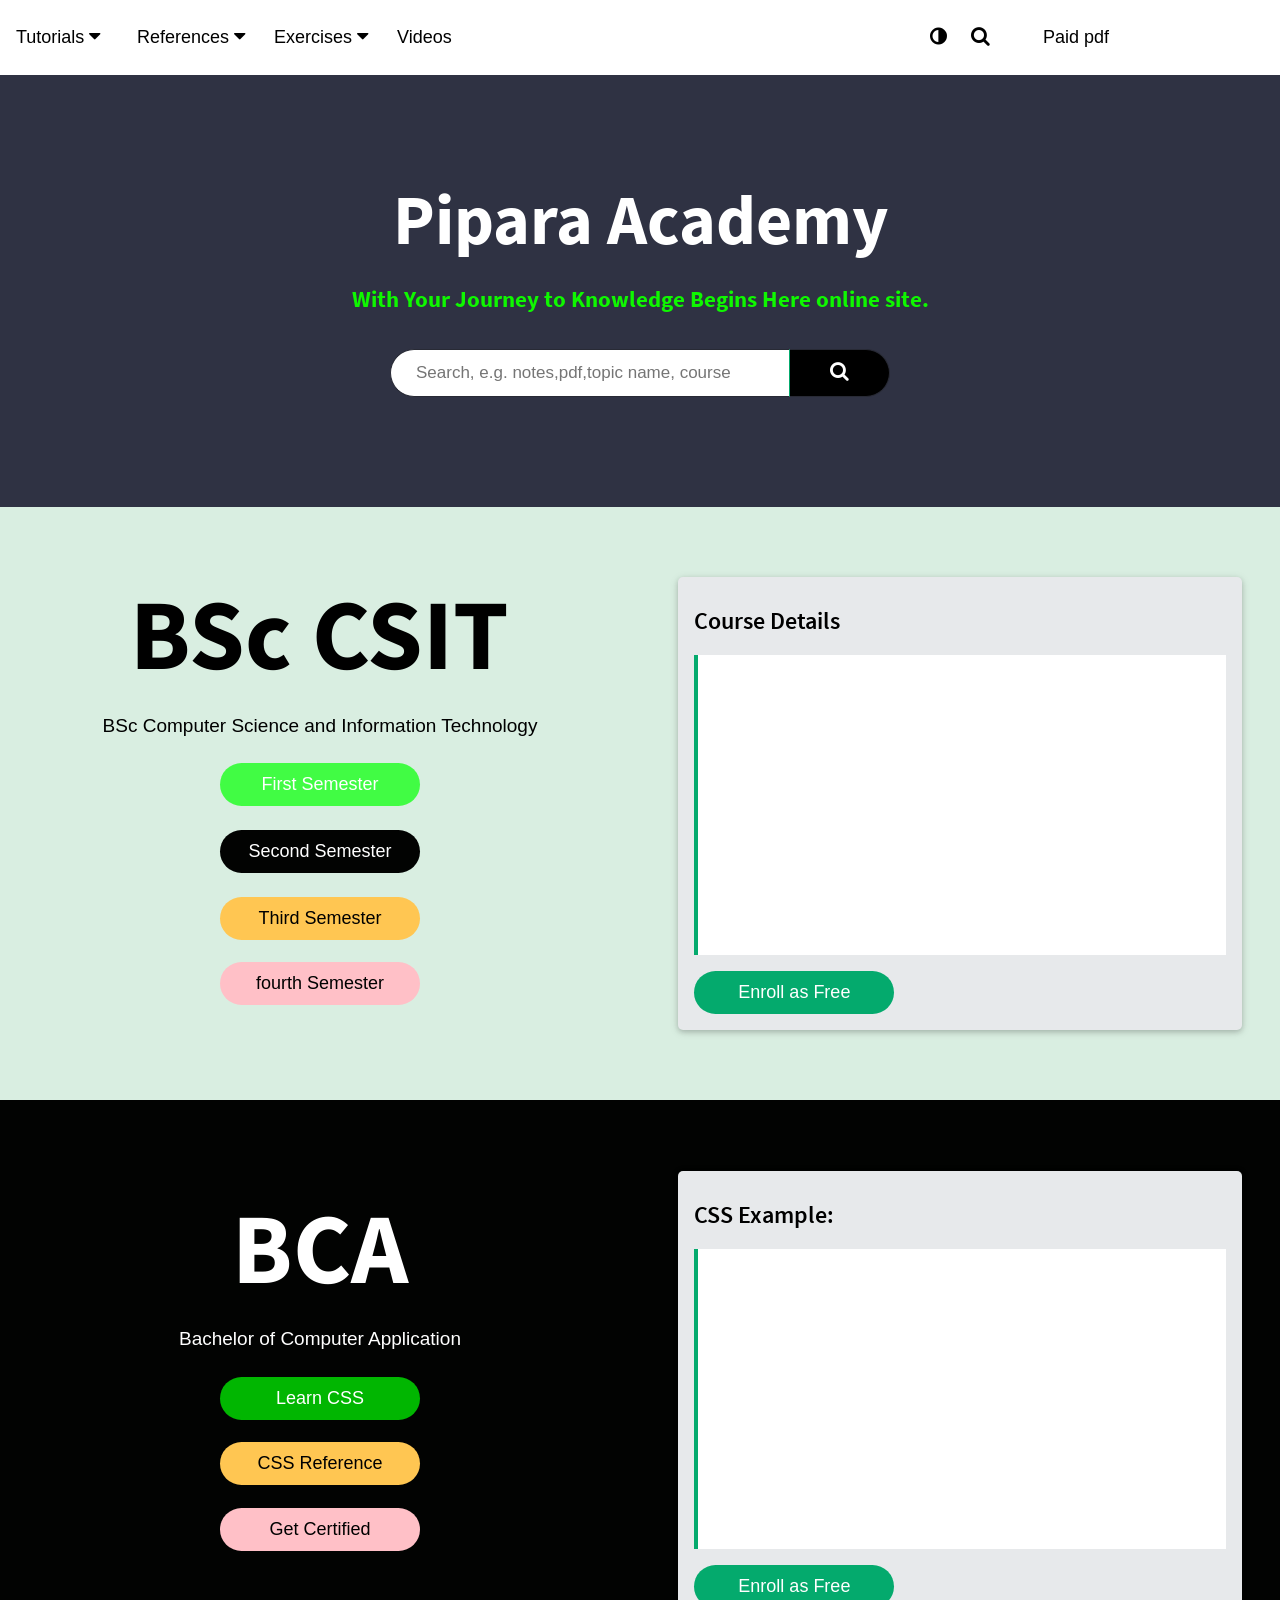
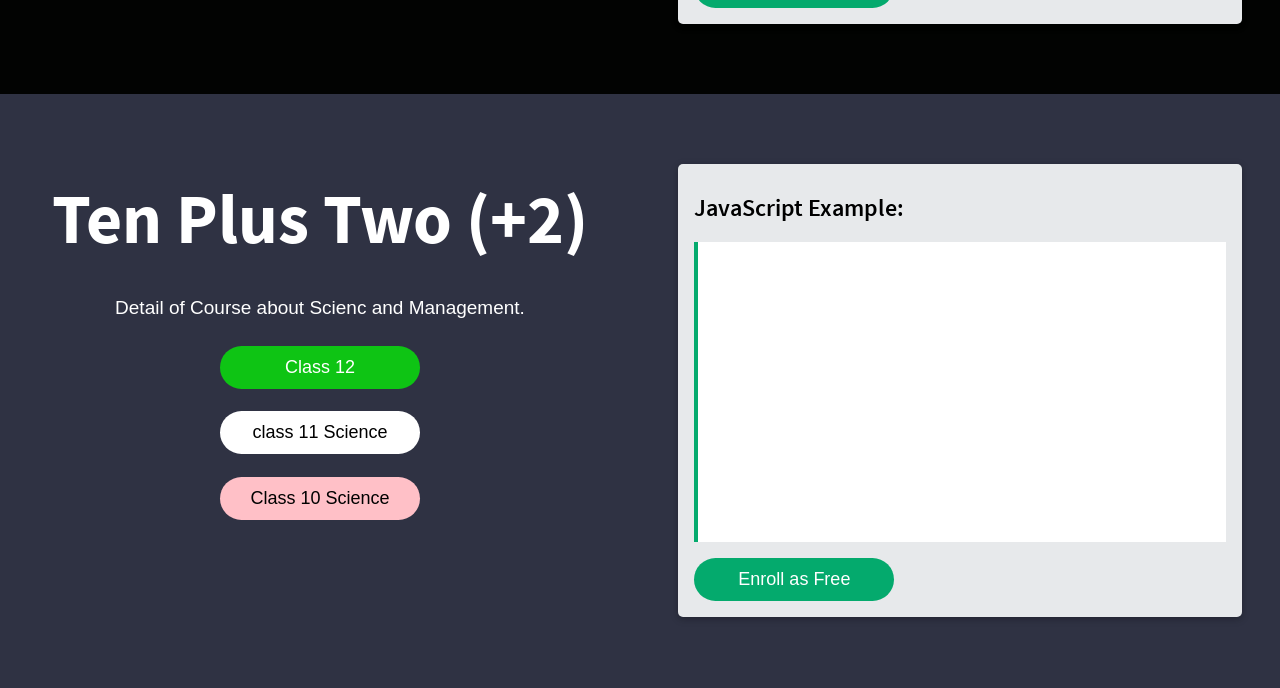
==== index.html @ 55794eb3 "updated" ====
<!DOCTYPE html>
<html lang="en">
<head>
    <meta charset="UTF-8">
    <meta name="viewport" content="width=device-width, initial-scale=1.0">
    <title>Document</title>
</head>
<body>
    <div id="container"></div>
    <script>
        // Get the container element by its id
        var container = document.getElementById('container');

        // Fetch the HTML file
        fetch('function open_translateelmnt.html')
            .then(function (response) {
                return response.text();
            })
            .then(function (html) {
                // Inject the HTML code into the container element
                container.innerHTML = html;
            })
            .catch(function (error) {
                console.log('Error fetching HTML file:', error);
            });

                
var tablinks = document.getElementsByClassName("tab-links");
var tabcontents = document.getElementsByClassName("tab-contents");

function opentab(tabname) {
    for (tablink of tablinks) {
        tablink.classList.remove("active-link");
    }
    for (tabcontent of tabcontents) {
        tabcontent.classList.remove("active-tab");
    }
    event.currentTarget.classList.add('active-link');
    document.getElementById(tabname).classList.add("active-tab");
};






// When the user scrolls down 20px from the top of the document, show the button
window.onscroll = function () {
    scrollFunction();
};

function scrollFunction() {
    if (document.body.scrollTop > 20 || document.documentElement.scrollTop > 20) {
        document.getElementById("topButton").style.display = "block";
    } else {
        document.getElementById("topButton").style.display = "none";
    }
}

// When the user clicks on the button, scroll to the top of the document
function topFunction() {
    document.body.scrollTop = 0;
    document.documentElement.scrollTop = 0;
};


//==========================================================================//


const searchInput = document.getElementById("search-input");
const searchButton = document.getElementById("search-button");
const searchResults = document.getElementById("search-results");

searchButton.addEventListener("click", () => {
    const query = searchInput.value.trim();

    // You can perform a search or filter operation here based on the query
    // For this example, let's display a sample result
    const result = "Search result for: " + query;

    // Display the search result
    searchResults.style.display = "block";
    searchResults.innerHTML = result;
});




//========================================================

  window.addEventListener('keydown', function (e) {
    if (e.keyCode === 85 && e.ctrlKey) {
      // Check if the user presses Ctrl+U (view source)
      alert("Viewing the source code is not allowed.");
      e.preventDefault();
    }
  });





  window.addEventListener('contextmenu', function (e) {
    e.preventDefault();
  });



    </script>
    
  <script src="JavaScript.js"></script>
  <script src="se.js"></script>
</body>
</html>
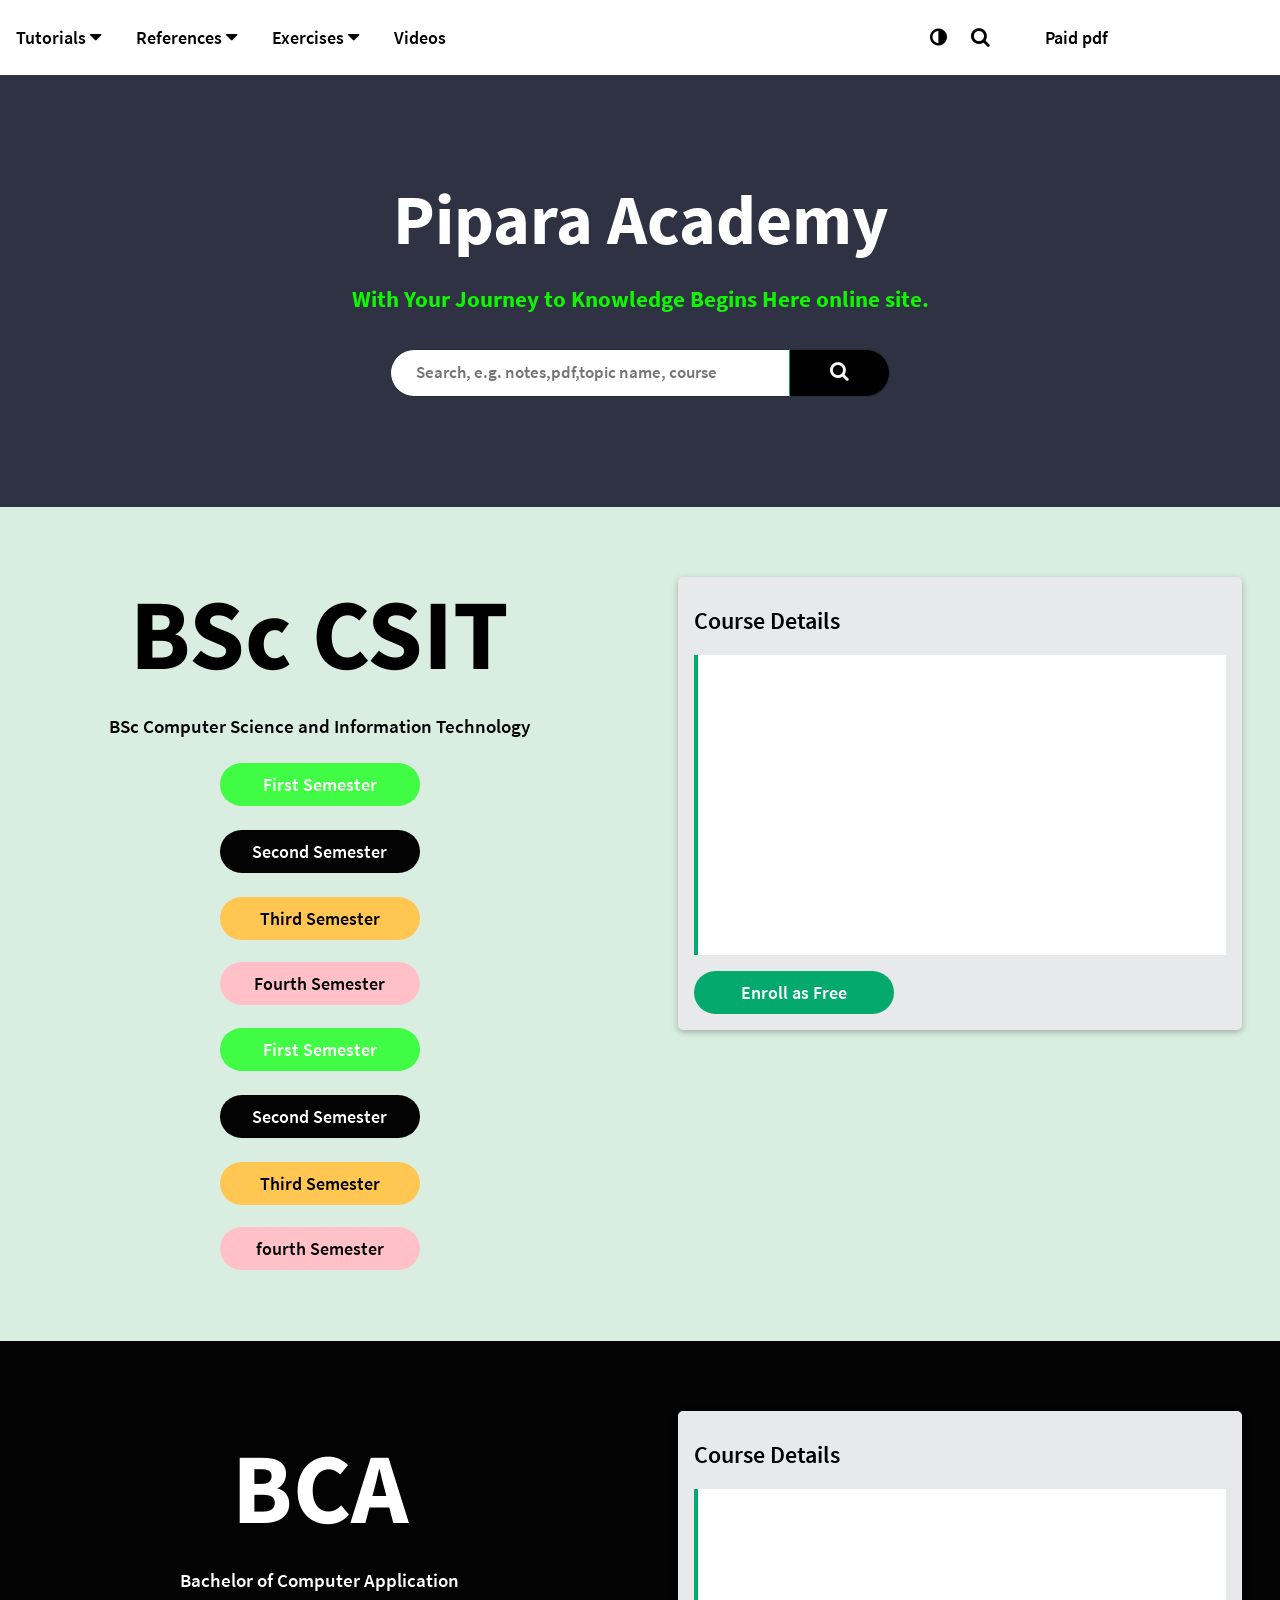
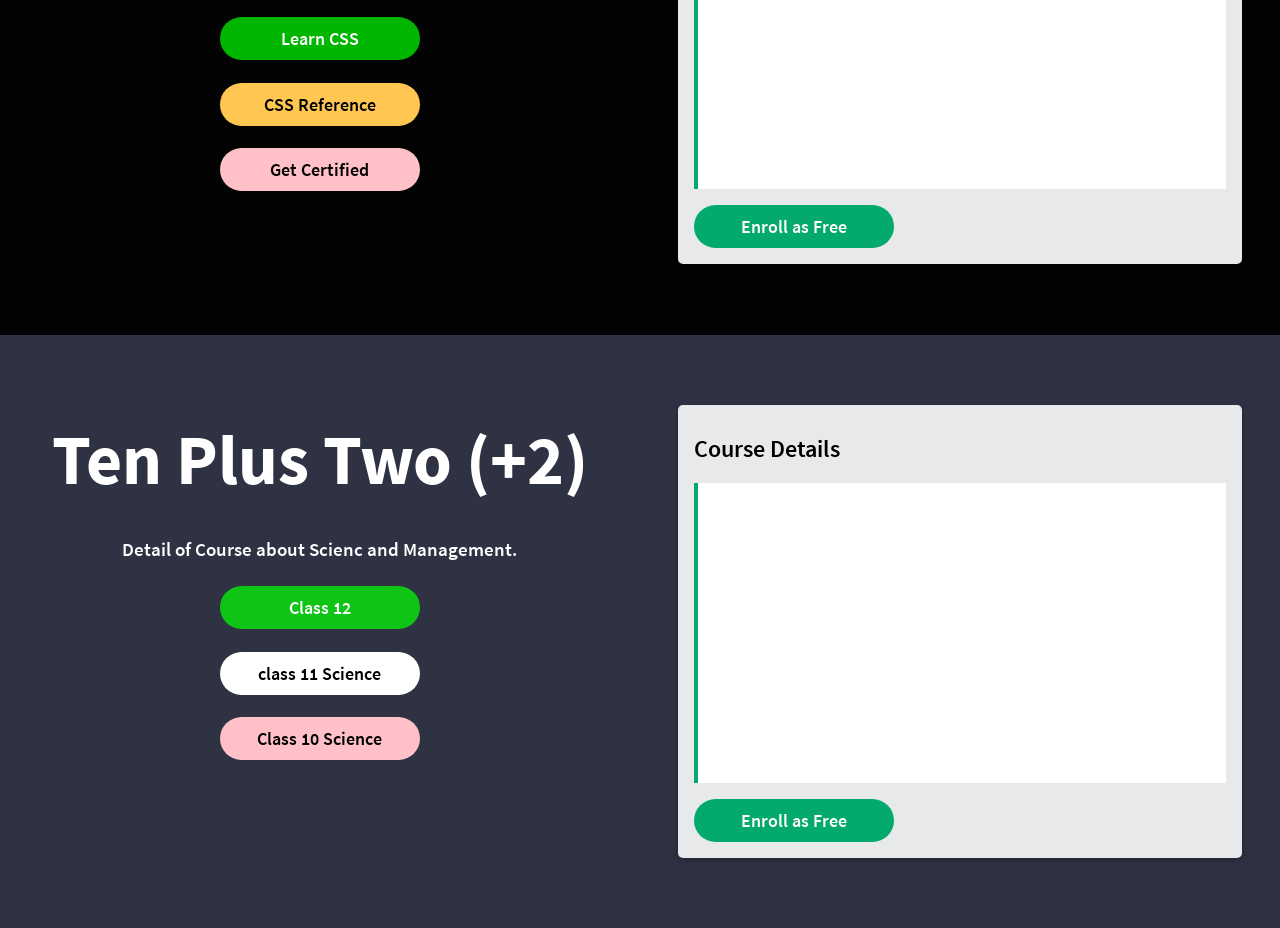
==== commit 100cfae6: "Add files via upload" ====
--- a/index.html
+++ b/index.html
@@ -1,114 +1,2302 @@
 <!DOCTYPE html>
-<html lang="en">
+<html lang="en-US">
+
 <head>
-    <meta charset="UTF-8">
-    <meta name="viewport" content="width=device-width, initial-scale=1.0">
-    <title>Document</title>
+  <title>Pipara Academy Online Web Tutorials</title>
+  <meta charset="utf-8">
+  <meta name="viewport" content="width=device-width, initial-scale=1">
+  <meta name="Keywords"
+    content="HTML, Python, CSS, SQL, JavaScript, PHP, Java, C, C++, C#, jQuery, Bootstrap, Colors, W3.CSS, XML, MySQL, Icons, Node.js, React, Graphics, Angular, R, AI, Git, Data Science, Code Game, CSIT, BCA, BBA, Programming, Web Development, Tutorials, Training, Learning, Quiz, Exercises, Courses, Lessons, Source Code, Demos, Tips, Website Development">
+  <meta name="Description"
+    content="Explore well-organized and easily understandable web building tutorials covering HTML, CSS, JavaScript, SQL, Python, PHP, Bootstrap, Java, XML, and more. Delve into comprehensive learning with tutorials tailored for CSIT, BCA, and BBA, providing insights into computer science, information technology, and business administration. Enhance your skills through examples, exercises, quizzes, and courses.">
+  <meta property="og:image" content="logo.png">
+  <meta property="og:image:type" content="image/png">
+  <meta property="og:image:width" content="436">
+  <meta property="og:image:height" content="228">
+  <meta property="og:title" content="Pipara Academy - Free Online Web Tutorials for CSIT, BCA, and BBA">
+  <meta property="og:description"
+    content="Pipara Academy offers free online tutorials, references, and exercises in all the major languages of the web. Explore comprehensive guides on popular subjects like HTML, CSS, JavaScript, Python, SQL, Java, and more. Tailor your learning experience to CSIT, BCA, and BBA with specialized resources in computer science, information technology, and business administration.">
+  <link rel="icon" href="favicon.ico" type="image/x-icon">
+  <link rel="preload" href="style/fonts/fontawesome8deb.woff2?14663396" as="font" type="font/woff2" crossorigin>
+  <link rel="preload" href="style/fonts/source-code-pro-v14-latin-regular.woff2" as="font" type="font/woff2"
+    crossorigin>
+  <link rel="preload" href="style/fonts/roboto-mono-v13-latin-500.woff2" as="font" type="font/woff2" crossorigin>
+  <link rel="preload" href="style/fonts/source-sans-pro-v14-latin-700.woff2" as="font" type="font/woff2" crossorigin>
+  <link rel="preload" href="style/fonts/ource-sans-pro-v14-latin-600.woff2" as="font" type="font/woff2" crossorigin>
+  <link rel="preload" href="style/fonts/freckle-face-v9-latin-regular.woff2" as="font" type="font/woff2" crossorigin>
+  <link rel="stylesheet" href="style/style.css">
+
+
+
+  <!-- google custom search console code opening tags -->
+  <script>
+    var searchFromBox = false;
+
+    function gSearch() {
+      var cx = uic_r_y();
+      var gcse = document.createElement('script');
+      gcse.id = 'gSearch';
+      gcse.type = 'text/javascript';
+      gcse.async = true;
+      gcse.src = '../cse.google.com/cse07b6.html?cx=' + cx;
+
+      var existingScript = document.getElementById('gSearch');
+      if (existingScript == null) {
+        var s = document.getElementsByTagName('script')[0];
+        s.parentNode.insertBefore(gcse, s);
+      }
+      open_search(document.getElementById('gSearch'), searchFromBox);
+    }
+
+    function gTra() {
+      var gtra = document.createElement('script');
+      gtra.id = 'gTra';
+      gtra.type = 'text/javascript';
+      gtra.async = true;
+      gtra.src = '../translate.google.com/translate_a/elementa0d8.js?cb=googleTranslateElementInit';
+
+      var existingScript = document.getElementById('gTra');
+      if (existingScript == null) {
+        var s = document.getElementsByTagName('script')[0];
+        s.parentNode.insertBefore(gtra, s);
+      }
+      open_translate(document.getElementById('gTra'));
+    }
+  </script>
+  <!-- google custom search console code ending tags -->
+
+
+
+
+
+  <!-- rgb(39 62 192) -->
+
+
+
+
+
+
+  <!-- Google Tag Manager -->
+  <script>(function (w, d, s, l, i) {
+      w[l] = w[l] || []; w[l].push({
+        'gtm.start':
+          new Date().getTime(), event: 'gtm.js'
+      }); var f = d.getElementsByTagName(s)[0],
+        j = d.createElement(s), dl = l != 'dataLayer' ? '&l=' + l : ''; j.async = true; j.src =
+          'https://www.googletagmanager.com/gtm.js?id=' + i + dl; f.parentNode.insertBefore(j, f);
+    })(window, document, 'script', 'dataLayer', 'GTM-WFBJVCQ');</script>
+  <!-- End Google Tag Manager -->
+
+
+
+
+
+
+
+  <script data-cfasync="false" type="text/javascript">
+    window.snigelPubConf = {
+      "adengine": {
+        "activeAdUnits": []
+      }
+    }
+  </script>
+
+
+
+
+
+  <script async data-cfasync="false" src="../cdn.snigelweb.com/adengine/w3schools.com/loader.js"
+    type="text/javascript"></script>
+  <script src="style/common-depse209.js?v=1.0.0"></script>
+  <script src="style/user-session0ff5.js?v=1.0.2"></script>
+  <script src="style/my-learning248b.js?v=1.0.11"></script>
+
+
 </head>
-<body>
-    <div id="container"></div>
+
+<body style="position:relative;min-height:100%;font-family: 'Source Sans Pro', sans-serif;">
+
+
+
+
+  <!-- Google Tag Manager (noscript) -->
+  <noscript><iframe src="https://www.googletagmanager.com/ns.html?id=GTM-WFBJVCQ" height="0" width="0"
+      style="display:none;visibility:hidden"></iframe></noscript>
+  <!-- End Google Tag Manager (noscript) -->
+
+
+
+
+
+
+  <div
+    style='display:none;position:absolute;z-index:6;top:75px;right:0;height:75px;padding-top:22px;padding-right:20px;padding-left:20px;background-color:#04AA6D;'
+    id='googleSearch'>
+    <div class='gcse-search'></div>
+  </div>
+
+
+  <div
+    style='display:none;position:absolute;z-index:5;top:75px;right:0;height:75px;padding-right:15px;background-color:#04AA6D;text-align:right;padding-top:25px;'
+    id='google_translate_element'></div>
+
+
+
+
+  <div class="header-menu">
+
+
+    <a class="w3-bar-item w3-button w3-hide-small barex bar-item-hover w3-padding-24" href="javascript:void(0)"
+      onclick="w3_open_nav('tutorials')" id="navbtn_tutorials" title="Tutorials" style="width:116px">Tutorials <i
+        class='fa fa-caret-down'></i><i class='fa fa-caret-up' style="display:none"></i></a>
+
+
+
+    <a class="w3-bar-item w3-button w3-hide-small barex bar-item-hover w3-padding-24" href="javascript:void(0)"
+      onclick="w3_open_nav('references')" id="navbtn_references" title="References" style="width:132px">References <i
+        class='fa fa-caret-down'></i><i class='fa fa-caret-up' style="display:none"></i></a>
+
+
+
+    <a class="w3-bar-item w3-button w3-hide-small barex bar-item-hover w3-padding-24 ws-hide-800"
+      href="javascript:void(0)" onclick="w3_open_nav('exercises')" id="navbtn_exercises" title="Exercises"
+      style="width:118px">Exercises <i class='fa fa-caret-down' style="font-size:20px;"></i><i class='fa fa-caret-up'
+        style="display:none"></i></a>
+
+
+    <a class="w3-bar-item w3-button w3-hide-medium bar-item-hover w3-hide-small w3-padding-24 barex ws-hide-1200"
+      href="/" title="Video Tutorials">Videos</a>
+
+
+
+
+
+
+
+
+    <!--  <a class="w3-bar-item w3-button w3-hide-medium bar-item-hover w3-hide-small w3-padding-24 barex ws-hide-1080" href="/pro/index.php" title="Pro Subscription">Pro <span class="ribbon-topnav ws-hide-1250">NEW</span></a>  -->
+
+
+
+    <a class="w3-bar-item w3-button bar-item-hover w3-padding-24" href="javascript:void(0)" onclick="w3_open()"
+      id="navbtn_menu" title="Menu" style="width:93px">Menu <i class='fa fa-caret-down'></i><i class='fa fa-caret-up'
+        style="display:none"></i></a>
+
+
+
+
+
+    <!-- login page of account or paid profile  -->
+    <div id="loginactioncontainer" class="w3-right w3-padding-16">
+      <div id="mypagediv"></div>
+      <!-- <button id="w3loginbtn" style="border:none;display:none;cursor:pointer" class="login w3-right w3-hover-greener" onclick='w3_open_nav("login")'>LOG IN</button>-->
+      <!-- <a id="w3loginbtn" class="w3-bar-item w3-btn w3-right"
+        href="../profile.w3schools.com/log-ina0ec.html?redirect_url=https%3A%2F%2Fmy-learning.w3schools.com"
+        target="_self">Log in</a> -->
+
+      <!-- login page of account or paid profile  -->
+    </div>
+
+
+
+
+    <div class="w3-right w3-padding-16 w3-white">
+
+      <a class="w3-bar-item w3-button bar-item-hover w3-right w3-hide-medium barex"
+        style="width:132px;border-radius:25px;margin-right:8px;" href="" target="_blank" id="cert_navbtn"
+        title="Courses">Paid pdf</a>
+
+
+      <!-- <a class="w3-bar-item w3-button w3-right ws-hide-950 w3-hide-small barex ws-yellow ws-hover-yellow gt-btn-top-spaces"
+        style="width: 150px;border-radius: 25px; margin-right: 15px;" href="spaces/index.html" target="_blank"
+        title="Get Your Own Website With W3Schools Spaces">Create Website</a> -->
+
+
+      <!-- <a class="w3-bar-item w3-button w3-right ws-hide-1200 w3-hide-small barex ws-pink ws-hover-pink gt-btn-top-cert"
+        style="border-radius: 25px; margin-right: 15px;" href="../campus.w3schools.com/collections/course-catalog.html"
+        target="_blank" id="cert_navbtn" title="Courses">Get Certified</a> -->
+
+
+      <!-- <a class="w3-bar-item w3-button w3-right w3-hover-dark-grey ws-hide-900 w3-hide-small ws-hide-1300 barex topnavmain_pro gt-btn-top-pro"
+        style="border-radius: 25px; margin-right: 15px;" href="pro/index.html" target="_blank"
+        title="Upgrade to Improve Your Learning Experiences">Upgrade</a> -->
+
+    </div>
+
+    <!-- Dark mode visible and dark mode enable and disable opening tags -->
+
+    <div class="w3-right w3-padding-16 ext_icon_container" style="padding-top:0!important;padding-bottom:0!important">
+
+      <!-- Three line icon for mobile view available opening tags  -->
+
+      <!-- <a class="w3-bar-item w3-button bar-icon-hover w3-right w3-hover-white hidesm" href="javascript:void(0)" onclick="w3_open()" title="Menu"><i class='fa'>&#xf0c9;</i></a> -->
+
+      <!-- Three line icon for mobile view available closing tags  -->
+
+
+
+      <a class="w3-bar-item w3-button bar-icon-hover w3-right w3searchbtntopnav" href="javascript:void(0)"
+        style="padding-top:24px;padding-bottom:24px;padding-left:12px;padding-right:12px;margin-right:8px"
+        onclick="gSearch(this)" title='Search W3Schools' id="nav_search_btn"><i class='fa'>&#xe802;</i></a>
+
+
+
+      <!-- <a class="w3-bar-item w3-button bar-icon-hover w3-right w3translatebtntopnav" href="javascript:void(0)"
+        style="padding-top:24px;padding-bottom:24px;padding-left:12px;padding-right:12px" onclick="gTra(this)"
+        title='Translate W3Schools' id="nav_translate_btn"><i class='fa'>&#xe801;</i></a> -->
+
+
+      <a class="w3-bar-item w3-button bar-icon-hover w3-right w3-hide-small"
+        style="padding-top:24px;padding-bottom:24px;padding-left:12px;padding-right:12px" href="javascript:void(0)"
+        onmouseover="mouseoverdarkicon()" onmouseout="mouseoutofdarkicon()" onclick='changepagetheme(2)'
+        xxonclick="changecodetheme(this)" xxtitle='Toggle Dark Code'><i class='fa'>&#xe80b;</i></a>
+
+
+
+      <div id="darkmodemenu" class="w3-white w3-hide-small" onmouseover="mouseoverdarkicon()"
+        onmouseout="mouseoutofdarkicon()">
+        <input id="radio_darkpage" type="checkbox" name="radio_theme_mode" onclick="click_darkpage()"><label
+          for="radio_darkpage"> Dark mode</label>
+        <br>
+        <input id="radio_darkcode" type="checkbox" name="radio_theme_mode" onclick="click_darkcode()"><label
+          for="radio_darkcode"> Dark code</label>
+
+      </div>
+    </div>
+    <!-- Dark mode visible and dark mode enable and disable opening tags -->
+  </div>
+  <!-- Header-menu closing tags nav bar closing tags  -->
+
+  <div id='myAccordion' class="w3-card-2 w3-center w3-hide-large ws-grey" style="display:none;cursor:default;">
+    <a href="javascript:void(0)" onclick="w3_close()" class="w3-button w3-xxlarge w3-right">&times;</a><br>
+    <div class="w3-container w3-padding-32">
+
+      <a class="w3-button w3-block" style="font-size:22px;" onclick="open_xs_menu('tutorials');"
+        href="javascript:void(0);">Tutorials <i class='fa fa-caret-down'></i></a>
+
+      <div id="sectionxs_tutorials" class="w3-left-align w3-show" style="background-color:#282A35;color:white;"></div>
+
+      <a class="w3-button w3-block" style="font-size:22px;" onclick="open_xs_menu('references')"
+        href="javascript:void(0);">References <i class='fa fa-caret-down'></i></a>
+
+      <div id="sectionxs_references" class="w3-left-align w3-show" style="background-color:#282A35;color:white;"></div>
+
+      <a class="w3-button w3-block" style="font-size:22px;" onclick="open_xs_menu('exercises')"
+        href="javascript:void(0);">Exercises <i class='fa fa-caret-down'></i></a>
+
+      <div id="sectionxs_exercises" class="w3-left-align w3-show" style="background-color:#282A35;color:white;"></div>
+
+      <!-- <a class="w3-button w3-block" style="font-size:22px;"
+        href="" target="_blank">Get Certified</a>
+
+      <a class="w3-button w3-block" style="font-size:22px;" href=""
+        title="Upgrade to Improve Your Learning Experiences">Upgrade</a>
+
+      <a class="w3-button w3-block" style="font-size:22px;" href="" target="_blank"
+        title="Get Your Own Website With W3schools Spaces">Spaces</a>
+
+      <a class="w3-button w3-block" style="font-size:22px;" target="_blank" href=""
+        title="Video Tutorials">Videos</a>
+
+      <a class="w3-button w3-block" style="font-size:22px;" href=""
+        target="_blank">Shop</a> -->
+
+
+      <!-- <a class="w3-button w3-block w3-round bar-item-hover" style="font-size:22px;background-color:#04AA6D;color:white;" href="https://profile.w3schools.com/log-in?redirect_url=https%3A%2F%2Fmy-learning.w3schools.com" target="_blank">Log in</a> -->
+
+    </div>
+  </div>
+
+  <nav id="nav_tutorials" class="w3-hide-small navex"
+    style="position:absolute;background-color:#282A35;color:white;padding-bottom:60px;">
+    <div class="w3-content" style="max-width:1100px;font-size:18px">
+      <span onclick="w3_close_nav('tutorials')"
+        class="w3-button w3-xxxlarge w3-display-topright w3-hover-white ws-hide-860"
+        style="padding-right:30px;padding-left:30px;">&times;</span><br>
+      <div class="w3-row-padding w3-bar-block">
+        <div class="w3-container" style="padding-left:13px">
+          <h2 style="color:#FFF4A3;"><b>Tutorials</b></h2>
+        </div>
+        <div class="w3-col l3 m6">
+          <h3 class="w3-margin-top">HTML and CSS</h3>
+          <a class="w3-bar-item w3-button" href="html/default.html">Learn HTML</a>
+          <a class="w3-bar-item w3-button" href="css/default.html">Learn CSS</a>
+          <a class="w3-bar-item w3-button" href="css/css_rwd_intro.html" title="Responsive Web Design">Learn RWD</a>
+          <a class="w3-bar-item w3-button" href="bootstrap/bootstrap_ver.html">Learn Bootstrap</a>
+          <a class="w3-bar-item w3-button" href="w3css/default.html">Learn W3.CSS</a>
+          <a class="w3-bar-item w3-button" href="colors/default.html">Learn Colors</a>
+          <a class="w3-bar-item w3-button" href="icons/default.html">Learn Icons</a>
+          <a class="w3-bar-item w3-button" href="graphics/default.html">Learn Graphics</a>
+
+
+
+          <h3 class="w3-margin-top">HTML and CSS</h3>
+          <a class="w3-bar-item w3-button" href="html/default.html">Learn HTML</a>
+          <a class="w3-bar-item w3-button" href="css/default.html">Learn CSS</a>
+          <a class="w3-bar-item w3-button" href="css/css_rwd_intro.html" title="Responsive Web Design">Learn RWD</a>
+          <a class="w3-bar-item w3-button" href="bootstrap/bootstrap_ver.html">Learn Bootstrap</a>
+          <a class="w3-bar-item w3-button" href="w3css/default.html">Learn W3.CSS</a>
+          <a class="w3-bar-item w3-button" href="colors/default.html">Learn Colors</a>
+          <a class="w3-bar-item w3-button" href="icons/default.html">Learn Icons</a>
+          <a class="w3-bar-item w3-button" href="graphics/default.html">Learn Graphics</a>
+          <a class="w3-bar-item w3-button" href='graphics/svg_intro.html'>Learn SVG</a>
+          <a class="w3-bar-item w3-button" href='graphics/canvas_intro.html'>Learn Canvas</a>
+          <a class="w3-bar-item w3-button" href="howto/default.html">Learn How To</a>
+          <a class="w3-bar-item w3-button" href="sass/default.html">Learn Sass</a>
+
+
+          <div class="w3-hide-large w3-hide-small">
+            <h3 class="w3-margin-top">Data Analytics</h3>
+            <a class="w3-bar-item w3-button" href="ai/default.html">Learn AI</a>
+            <a class="w3-bar-item w3-button" href="python/python_ml_getting_started.html">Learn Machine Learning</a>
+            <a class="w3-bar-item w3-button" href="datascience/default.html">Learn Data Science</a>
+            <a class="w3-bar-item w3-button" href="python/numpy/default.html">Learn NumPy</a>
+            <a class="w3-bar-item w3-button" href="python/pandas/default.html">Learn Pandas</a>
+            <a class="w3-bar-item w3-button" href="python/scipy/index.html">Learn SciPy</a>
+            <a class="w3-bar-item w3-button" href="python/matplotstyle_intro.html">Learn Matplotstyle</a>
+            <a class="w3-bar-item w3-button" href="statistics/index.html">Learn Statistics</a>
+            <a class="w3-bar-item w3-button" href="excel/index.html">Learn Excel</a>
+            <a class="w3-bar-item w3-button" href="googlesheets/index.html">Learn Google Sheets</a>
+
+
+          </div>
+        </div>
+        <div class="w3-col l3 m6">
+          <h3 class="w3-margin-top">JavaScript</h3>
+          <a class="w3-bar-item w3-button" href="js/default.html">Learn JavaScript</a>
+          <a class="w3-bar-item w3-button" href="jquery/default.html">Learn jQuery</a>
+          <a class="w3-bar-item w3-button" href="react/default.html">Learn React</a>
+          <a class="w3-bar-item w3-button" href="angular/default.html">Learn AngularJS</a>
+          <a class="w3-bar-item w3-button" href="js/js_json_intro.html">Learn JSON</a>
+          <a class="w3-bar-item w3-button" href="js/js_ajax_intro.html">Learn AJAX</a>
+          <a class="w3-bar-item w3-button" href="appml/default.html">Learn AppML</a>
+          <a class="w3-bar-item w3-button" href="w3js/default.html">Learn W3.JS</a>
+
+          <h3 class="w3-margin-top">Programming</h3>
+          <a class="w3-bar-item w3-button" href="python/default.html">Learn Python</a>
+          <a class="w3-bar-item w3-button" href="java/default.html">Learn Java</a>
+          <a class="w3-bar-item w3-button" href="c/index.html">Learn C</a>
+          <a class="w3-bar-item w3-button" href="cpp/default.html">Learn C++</a>
+          <a class="w3-bar-item w3-button" href="cs/index.html">Learn C#</a>
+          <a class="w3-bar-item w3-button" href="r/default.html">Learn R</a>
+          <a class="w3-bar-item w3-button" href="kotlin/index.html">Learn Kotlin</a>
+          <a class="w3-bar-item w3-button" href="go/index.html">Learn Go</a>
+          <a class="w3-bar-item w3-button" href="django/index.html">Learn Django</a>
+          <a class="w3-bar-item w3-button" href="typescript/index.html">Learn TypeScript</a>
+          <a class="w3-bar-item w3-button" href="go/index.html">Learn Go</a>
+          <a class="w3-bar-item w3-button" href="django/index.html">Learn Django</a>
+          <a class="w3-bar-item w3-button" href="typescript/index.html">Learn TypeScript</a>
+        </div>
+
+        <div class="w3-col l3 m6">
+          <h3 class="w3-margin-top">JavaScript</h3>
+          <a class="w3-bar-item w3-button" href="js/default.html">Learn JavaScript</a>
+          <a class="w3-bar-item w3-button" href="jquery/default.html">Learn jQuery</a>
+          <a class="w3-bar-item w3-button" href="react/default.html">Learn React</a>
+          <a class="w3-bar-item w3-button" href="angular/default.html">Learn AngularJS</a>
+          <a class="w3-bar-item w3-button" href="js/js_json_intro.html">Learn JSON</a>
+          <a class="w3-bar-item w3-button" href="js/js_ajax_intro.html">Learn AJAX</a>
+          <a class="w3-bar-item w3-button" href="appml/default.html">Learn AppML</a>
+          <a class="w3-bar-item w3-button" href="w3js/default.html">Learn W3.JS</a>
+
+          <h3 class="w3-margin-top">Programming</h3>
+          <a class="w3-bar-item w3-button" href="python/default.html">Learn Python</a>
+          <a class="w3-bar-item w3-button" href="java/default.html">Learn Java</a>
+          <a class="w3-bar-item w3-button" href="c/index.html">Learn C</a>
+          <a class="w3-bar-item w3-button" href="cpp/default.html">Learn C++</a>
+          <a class="w3-bar-item w3-button" href="cs/index.html">Learn C#</a>
+          <a class="w3-bar-item w3-button" href="r/default.html">Learn R</a>
+          <a class="w3-bar-item w3-button" href="kotlin/index.html">Learn Kotlin</a>
+          <a class="w3-bar-item w3-button" href="go/index.html">Learn Go</a>
+          <a class="w3-bar-item w3-button" href="django/index.html">Learn Django</a>
+          <a class="w3-bar-item w3-button" href="typescript/index.html">Learn TypeScript</a>
+          <a class="w3-bar-item w3-button" href="go/index.html">Learn Go</a>
+          <a class="w3-bar-item w3-button" href="django/index.html">Learn Django</a>
+          <a class="w3-bar-item w3-button" href="typescript/index.html">Learn TypeScript</a>
+        </div>
+
+
+
+
+        <div class="w3-col l3 m6">
+          <h3 class="w3-margin-top">Server Side</h3>
+          <a class="w3-bar-item w3-button" href="sql/default.html">Learn SQL</a>
+          <a class="w3-bar-item w3-button" href="mysql/default.html">Learn MySQL</a>
+          <a class="w3-bar-item w3-button" href="php/default.html">Learn PHP</a>
+          <a class="w3-bar-item w3-button" href='asp/default.html'>Learn ASP</a>
+          <a class="w3-bar-item w3-button" href='nodejs/default.html'>Learn Node.js</a>
+          <a class="w3-bar-item w3-button" href='nodejs/nodejs_raspberrypi.html'>Learn Raspberry Pi</a>
+          <a class="w3-bar-item w3-button" href='git/default.html'>Learn Git</a>
+          <a class="w3-bar-item w3-button" href='mongodb/index.html'>Learn MongoDB</a>
+
+          <h3 class="w3-margin-top">Web Building</h3>
+          <a class="w3-bar-item w3-button" href="spaces/index.html" target="_blank"
+            title="Get Your Own Website With W3schools Spaces">Create a Website <span
+              class="ribbon-topnav ws-yellow">NEW</span></a>
+          <a class="w3-bar-item w3-button" href="where_to_start.html">Where To Start</a>
+          <a class="w3-bar-item w3-button" href="w3css/w3css_templates.html">Web Templates</a>
+          <a class="w3-bar-item w3-button" href="browsers/default.html">Web Statistics</a>
+          <a class="w3-bar-item w3-button" href="../campus.w3schools.com/index.html" target="_blank">Web
+            Certificates</a>
+          <a class="w3-bar-item w3-button" href="whatis/default.html">Web Development</a>
+          <a class="w3-bar-item w3-button" href='tryit/default.html'>Code Editor</a>
+          <a class="w3-bar-item w3-button" href="typingspeed/default.html">Test Your Typing Speed</a>
+          <a class="w3-bar-item w3-button" href="codegame/index.html" target="_blank">Play a Code Game</a>
+          <a class="w3-bar-item w3-button" href="cybersecurity/index.html">Cyber Security</a>
+          <a class="w3-bar-item w3-button" href="accessibility/index.html">Accessibility</a>
+          <a class="w3-bar-item w3-button" href="../campus.w3schools.com/pages/newsletter.html" target="_blank">Join our
+            Newsletter</a>
+        </div>
+
+
+        <!-- <div class="w3-col l3 m6 w3-hide-medium">
+          <h3 class="w3-margin-top">Data Analytics</h3>
+          <a class="w3-bar-item w3-button" href="ai/default.html">Learn AI</a>
+          <a class="w3-bar-item w3-button" href="python/python_ml_getting_started.html">Learn Machine Learning</a>
+          <a class="w3-bar-item w3-button" href="datascience/default.html">Learn Data Science</a>
+          <a class="w3-bar-item w3-button" href="python/numpy/default.html">Learn NumPy</a>
+          <a class="w3-bar-item w3-button" href="python/pandas/default.html">Learn Pandas</a>
+          <a class="w3-bar-item w3-button" href="python/scipy/index.html">Learn SciPy</a>
+          <a class="w3-bar-item w3-button" href="python/matplotstyle_intro.html">Learn Matplotstyle</a>
+          <a class="w3-bar-item w3-button" href="statistics/index.html">Learn Statistics</a>
+          <a class="w3-bar-item w3-button" href="excel/index.html">Learn Excel</a>
+          <a class="w3-bar-item w3-button" href="googlesheets/index.html">Learn Google Sheets</a>
+
+
+        </div> -->
+
+        <!-- <div class="w3-col l3 m6 w3-hide-medium">
+          <h3 class="w3-margin-top">Data Analytics</h3>
+          <a class="w3-bar-item w3-button" href="ai/default.html">Learn AI</a>
+          <a class="w3-bar-item w3-button" href="python/python_ml_getting_started.html">Learn Machine Learning</a>
+          <a class="w3-bar-item w3-button" href="datascience/default.html">Learn Data Science</a>
+          <a class="w3-bar-item w3-button" href="python/numpy/default.html">Learn NumPy</a>
+          <a class="w3-bar-item w3-button" href="python/pandas/default.html">Learn Pandas</a>
+          <a class="w3-bar-item w3-button" href="python/scipy/index.html">Learn SciPy</a>
+          <a class="w3-bar-item w3-button" href="python/matplotstyle_intro.html">Learn Matplotstyle</a>
+          <a class="w3-bar-item w3-button" href="statistics/index.html">Learn Statistics</a>
+          <a class="w3-bar-item w3-button" href="excel/index.html">Learn Excel</a>
+          <a class="w3-bar-item w3-button" href="googlesheets/index.html">Learn Google Sheets</a>
+
+
+
+        </div> -->
+        <!-- <div class="w3-col l3 m6 w3-hide-medium">
+          <h3 class="w3-margin-top">Data Analytics</h3>
+          <a class="w3-bar-item w3-button" href="ai/default.html">Learn AI</a>
+          <a class="w3-bar-item w3-button" href="python/python_ml_getting_started.html">Learn Machine Learning</a>
+          <a class="w3-bar-item w3-button" href="datascience/default.html">Learn Data Science</a>
+          <a class="w3-bar-item w3-button" href="python/numpy/default.html">Learn NumPy</a>
+          <a class="w3-bar-item w3-button" href="python/pandas/default.html">Learn Pandas</a>
+          <a class="w3-bar-item w3-button" href="python/scipy/index.html">Learn SciPy</a>
+          <a class="w3-bar-item w3-button" href="python/matplotstyle_intro.html">Learn Matplotstyle</a>
+          <a class="w3-bar-item w3-button" href="statistics/index.html">Learn Statistics</a>
+          <a class="w3-bar-item w3-button" href="excel/index.html">Learn Excel</a>
+          <a class="w3-bar-item w3-button" href="googlesheets/index.html">Learn Google Sheets</a>
+
+
+        </div> -->
+      </div>
+    </div>
+    <br class="hidesm">
+  </nav>
+
+  <nav id="nav_references" class="w3-hide-small navex"
+    style="position:absolute;background-color:#282A35;color:white;padding-bottom:60px;">
+    <div class="w3-content" style="max-width:1100px;font-size:18px">
+      <span onclick="w3_close_nav('references')"
+        class="w3-button w3-xxxlarge w3-display-topright w3-hover-white ws-hide-860"
+        style="padding-right:30px;padding-left:30px;">&times;</span><br>
+      <div class="w3-row-padding w3-bar-block">
+        <div class="w3-container" style="padding-left:13px">
+          <h2 style="color:#FFF4A3;"><b>References</b></h2>
+        </div>
+        <div class="w3-col l3 m6">
+          <h3 class="w3-margin-top">HTML</h3>
+          <a class="w3-bar-item w3-button" href='tags/default.html'>HTML Tag Reference</a>
+          <a class="w3-bar-item w3-button" href='tags/ref_html_browsersupport.html'>HTML Browser Support</a>
+          <a class="w3-bar-item w3-button" href='tags/ref_eventattributes.html'>HTML Event Reference</a>
+          <a class="w3-bar-item w3-button" href='colors/default.html'>HTML Color Reference</a>
+          <a class="w3-bar-item w3-button" href='tags/ref_attributes.html'>HTML Attribute Reference</a>
+          <a class="w3-bar-item w3-button" href='tags/ref_canvas.html'>HTML Canvas Reference</a>
+          <a class="w3-bar-item w3-button" href='graphics/svg_reference.html'>HTML SVG Reference</a>
+          <a class="w3-bar-item w3-button" href='graphics/google_maps_reference.html'>Google Maps Reference</a>
+          <h3 class="w3-margin-top">CSS</h3>
+          <a class="w3-bar-item w3-button" href='cssref/index.html'>CSS Reference</a>
+          <a class="w3-bar-item w3-button" href='cssref/css3_browsersupport.html'>CSS Browser Support</a>
+          <a class="w3-bar-item w3-button" href='cssref/css_selectors.html'>CSS Selector Reference</a>
+          <a class="w3-bar-item w3-button" href='bootstrap/bootstrap_ref_all_classes.html'>Bootstrap 3 Reference</a>
+          <a class="w3-bar-item w3-button" href='bootstrap4/bootstrap_ref_all_classes.html'>Bootstrap 4 Reference</a>
+          <a class="w3-bar-item w3-button" href='w3css/w3css_references.html'>W3.CSS Reference</a>
+          <a class="w3-bar-item w3-button" href='icons/icons_reference.html'>Icon Reference</a>
+          <a class="w3-bar-item w3-button" href='sass/sass_functions_string.html'>Sass Reference</a>
+        </div>
+        <div class="w3-col l3 m6">
+          <h3 class="w3-margin-top">JavaScript</h3>
+          <a class="w3-bar-item w3-button" href='jsref/default.html'>JavaScript Reference</a>
+          <a class="w3-bar-item w3-button" href='jsref/default.html'>HTML DOM Reference</a>
+          <a class="w3-bar-item w3-button" href='jquery/jquery_ref_overview.html'>jQuery Reference</a>
+          <a class="w3-bar-item w3-button" href='angular/angular_ref_directives.html'>AngularJS Reference</a>
+          <a class="w3-bar-item w3-button" href="appml/appml_reference.html">AppML Reference</a>
+          <a class="w3-bar-item w3-button" href="w3js/w3js_references.html">W3.JS Reference</a>
+
+          <h3 class="w3-margin-top">Programming</h3>
+          <a class="w3-bar-item w3-button" href='python/python_reference.html'>Python Reference</a>
+          <a class="w3-bar-item w3-button" href='java/java_ref_keywords.html'>Java Reference</a>
+        </div>
+        <div class="w3-col l3 m6">
+          <h3 class="w3-margin-top">Server Side</h3>
+          <a class="w3-bar-item w3-button" href='sql/sql_ref_keywords.html'>SQL Reference</a>
+          <a class="w3-bar-item w3-button" href='mysql/mysql_ref_functions.html'>MySQL Reference</a>
+          <a class="w3-bar-item w3-button" href='php/php_ref_overview.html'>PHP Reference</a>
+          <a class="w3-bar-item w3-button" href='asp/asp_ref_response.html'>ASP Reference</a>
+          <h3 class="w3-margin-top">XML</h3>
+          <a class="w3-bar-item w3-button" href='xml/dom_nodetype.html'>XML DOM Reference</a>
+          <a class="w3-bar-item w3-button" href='xml/dom_http.html'>XML Http Reference</a>
+          <a class="w3-bar-item w3-button" href='xml/xsl_elementref.html'>XSLT Reference</a>
+          <a class="w3-bar-item w3-button" href='xml/schema_elements_ref.html'>XML Schema Reference</a>
+        </div>
+        <div class="w3-col l3 m6">
+          <h3 class="w3-margin-top">Character Sets</h3>
+          <a class="w3-bar-item w3-button" href='charsets/default.html'>HTML Character Sets</a>
+          <a class="w3-bar-item w3-button" href='charsets/ref_html_ascii.html'>HTML ASCII</a>
+          <a class="w3-bar-item w3-button" href='charsets/ref_html_ansi.html'>HTML ANSI</a>
+          <a class="w3-bar-item w3-button" href='charsets/ref_html_ansi.html'>HTML Windows-1252</a>
+          <a class="w3-bar-item w3-button" href='charsets/ref_html_8859.html'>HTML ISO-8859-1</a>
+          <a class="w3-bar-item w3-button" href='charsets/ref_html_symbols.html'>HTML Symbols</a>
+          <a class="w3-bar-item w3-button" href='charsets/ref_html_utf8.html'>HTML UTF-8</a>
+        </div>
+      </div>
+      <br class="hidesm">
+    </div>
+  </nav>
+
+  <nav id="nav_exercises" class="w3-hide-small" style="position:absolute;padding-bottom:60px;">
+    <div class="w3-content" style="max-width:1100px;font-size:18px">
+      <span onclick="w3_close_nav('exercises')"
+        class="w3-button w3-xxxlarge w3-display-topright w3-hover-white sectionxsclosenavspan"
+        style="padding-right:30px;padding-left:30px;">&times;</span><br>
+      <div class="w3-row-padding w3-bar-block">
+        <div class="w3-container" style="padding-left:13px">
+          <h2 style="color:#FFF4A3;"><b>Exercises and Quizzes</b></h2>
+        </div>
+        <div class="w3-col l3 m6">
+          <h3 class="w3-margin-top"><a class="ws-btn ws-yellow w3-hover-text-white" style="width:155px;font-size:21px"
+              href="exercises/index.html">Exercises</a></h3>
+          <a class="w3-bar-item w3-button" href="html/html_exercises.html">HTML Exercises</a>
+          <a class="w3-bar-item w3-button" href="css/css_exercises.html">CSS Exercises</a>
+          <a class="w3-bar-item w3-button" href="js/js_exercises.html">JavaScript Exercises</a>
+          <a class="w3-bar-item w3-button" href="python/python_exercises.html">Python Exercises</a>
+          <a class="w3-bar-item w3-button" href="sql/sql_exercises.html">SQL Exercises</a>
+          <a class="w3-bar-item w3-button" href="php/php_exercises.html">PHP Exercises</a>
+          <a class="w3-bar-item w3-button" href="java/java_exercises.html">Java Exercises</a>
+          <a class="w3-bar-item w3-button" href="c/c_exercises.html">C Exercises</a>
+          <a class="w3-bar-item w3-button" href="cpp/cpp_exercises.html">C++ Exercises</a>
+          <a class="w3-bar-item w3-button" href="cs/cs_exercises.html">C# Exercises</a>
+          <a class="w3-bar-item w3-button" href="jquery/jquery_exercises.html">jQuery Exercises</a>
+          <a class="w3-bar-item w3-button" href="react/react_exercises.html">React.js Exercises</a>
+          <a class="w3-bar-item w3-button" href="mysql/mysql_exercises.html">MySQL Exercises</a>
+          <a class="w3-bar-item w3-button" href="bootstrap5/bootstrap_exercises.html">Bootstrap 5 Exercises</a>
+          <a class="w3-bar-item w3-button" href="bootstrap4/bootstrap_exercises.html">Bootstrap 4 Exercises</a>
+          <a class="w3-bar-item w3-button" href="bootstrap/bootstrap_exercises.html">Bootstrap 3 Exercises</a>
+          <a class="w3-bar-item w3-button" href="python/numpy/numpy_exercises.html">NumPy Exercises</a>
+          <a class="w3-bar-item w3-button" href="python/pandas/pandas_exercises.html">Pandas Exercises</a>
+          <a class="w3-bar-item w3-button" href="python/scipy/scipy_exercises.html">SciPy Exercises</a>
+          <a class="w3-bar-item w3-button" href="typescript/typescript_exercises.html">TypeScript Exercises</a>
+          <a class="w3-bar-item w3-button" href="excel/excel_exercises.html">Excel Exercises</a>
+          <a class="w3-bar-item w3-button" href="r/r_exercises.html">R Exercises</a>
+          <a class="w3-bar-item w3-button" href="git/git_exercises.html">Git Exercises</a>
+          <a class="w3-bar-item w3-button" href="kotlin/kotlin_exercises.html">Kotlin Exercises</a>
+          <a class="w3-bar-item w3-button" href="go/go_exercises.html">Go Exercises</a>
+          <a class="w3-bar-item w3-button" href="mongodb/mongodb_exercises.html">MongoDB Exercises</a>
+        </div>
+        <div class="w3-col l3 m6">
+          <h3 class="w3-margin-top"><a class="ws-btn ws-yellow w3-hover-text-white" style="width:135px;font-size:21px"
+              href="quiztest/default.html">Quizzes</a></h3>
+          <a class="w3-bar-item w3-button" href="html/html_quiz.html" target="_top">HTML Quiz</a>
+          <a class="w3-bar-item w3-button" href="css/css_quiz.html" target="_top">CSS Quiz</a>
+          <a class="w3-bar-item w3-button" href="js/js_quiz.html" target="_top">JavaScript Quiz</a>
+          <a class="w3-bar-item w3-button" href="python/python_quiz.html" target="_top">Python Quiz</a>
+          <a class="w3-bar-item w3-button" href="sql/sql_quiz.html" target="_top">SQL Quiz</a>
+          <a class="w3-bar-item w3-button" href="php/php_quiz.html" target="_top">PHP Quiz</a>
+          <a class="w3-bar-item w3-button" href="java/java_quiz.html" target="_top">Java Quiz</a>
+          <a class="w3-bar-item w3-button" href="c/c_quiz.html">C Quiz</a>
+          <a class="w3-bar-item w3-button" href="cpp/cpp_quiz.html" target="_top">C++ Quiz</a>
+          <a class="w3-bar-item w3-button" href="cs/cs_quiz.html" target="_top">C# Quiz</a>
+          <a class="w3-bar-item w3-button" href="jquery/jquery_quiz.html" target="_top">jQuery Quiz</a>
+          <a class="w3-bar-item w3-button" href="react/react_quiz.html">React.js Quiz</a>
+          <a class="w3-bar-item w3-button" href="mysql/mysql_quiz.html" target="_top">MySQL Quiz</a>
+          <a class="w3-bar-item w3-button" href="bootstrap5/bootstrap_quiz.html" target="_top">Bootstrap 5 Quiz</a>
+          <a class="w3-bar-item w3-button" href="bootstrap4/bootstrap_quiz.html" target="_top">Bootstrap 4 Quiz</a>
+          <a class="w3-bar-item w3-button" href="bootstrap/bootstrap_quiz.html" target="_top">Bootstrap 3 Quiz</a>
+          <a class="w3-bar-item w3-button" href="python/numpy/numpy_quiz.html" target="_top">NumPy Quiz</a>
+          <a class="w3-bar-item w3-button" href="python/pandas/pandas_quiz.html" target="_top">Pandas Quiz</a>
+          <a class="w3-bar-item w3-button" href="python/scipy/scipy_quiz.html" target="_top">SciPy Quiz</a>
+          <a class="w3-bar-item w3-button" href="typescript/typescript_quiz.html">TypeScript Quiz</a>
+          <a class="w3-bar-item w3-button" href="xml/xml_quiz.html" target="_top">XML Quiz</a>
+          <a class="w3-bar-item w3-button" href="r/r_quiz.html" target="_top">R Quiz</a>
+          <a class="w3-bar-item w3-button" href="git/git_quiz.html">Git Quiz</a>
+          <a class="w3-bar-item w3-button" href="kotlin/kotlin_quiz.html" target="_top">Kotlin Quiz</a>
+          <a class="w3-bar-item w3-button" href="cybersecurity/cybersecurity_quiz.html">Cyber Security Quiz</a>
+          <a class="w3-bar-item w3-button" href="accessibility/accessibility_quiz.html">Accessibility Quiz</a>
+        </div>
+        <div class="w3-col l3 m6">
+          <h3 class="w3-margin-top"><a class="ws-btn ws-yellow w3-hover-text-white" style="width:135px;font-size:21px"
+              href="../campus.w3schools.com/collections/course-catalog.html" target="_blank">Courses</a></h3>
+          <a class="w3-bar-item w3-button"
+            href="../campus.w3schools.com/collections/course-catalog/products/html-course.html" target="_blank">HTML
+            Course</a>
+          <a class="w3-bar-item w3-button"
+            href="../campus.w3schools.com/collections/course-catalog/products/css-course.html" target="_blank">CSS
+            Course</a>
+          <a class="w3-bar-item w3-button"
+            href="../campus.w3schools.com/collections/course-catalog/products/javascript-course.html"
+            target="_blank">JavaScript Course</a>
+          <a class="w3-bar-item w3-button"
+            href="../campus.w3schools.com/collections/course-catalog/products/front-end-course.html"
+            target="_blank">Front End Course</a>
+          <a class="w3-bar-item w3-button"
+            href="../campus.w3schools.com/collections/course-catalog/products/python-course.html" target="_blank">Python
+            Course</a>
+          <a class="w3-bar-item w3-button"
+            href="../campus.w3schools.com/collections/course-catalog/products/sql-course.html" target="_blank">SQL
+            Course</a>
+          <a class="w3-bar-item w3-button"
+            href="../campus.w3schools.com/collections/course-catalog/products/php-course.html" target="_blank">PHP
+            Course</a>
+          <a class="w3-bar-item w3-button"
+            href="../campus.w3schools.com/collections/course-catalog/products/java-course.html" target="_blank">Java
+            Course</a>
+          <a class="w3-bar-item w3-button"
+            href="../campus.w3schools.com/collections/course-catalog/products/c-course-1.html" target="_blank">C++
+            Course</a>
+          <a class="w3-bar-item w3-button"
+            href="../campus.w3schools.com/collections/course-catalog/products/c-course.html" target="_blank">C#
+            Course</a>
+          <a class="w3-bar-item w3-button"
+            href="../campus.w3schools.com/collections/course-catalog/products/jquery-course.html" target="_blank">jQuery
+            Course</a>
+          <a class="w3-bar-item w3-button"
+            href="../campus.w3schools.com/collections/course-catalog/products/react-js-course.html"
+            target="_blank">React.js Course</a>
+          <a class="w3-bar-item w3-button"
+            href="../campus.w3schools.com/collections/course-catalog/products/bootstrap-4-course.html"
+            target="_blank">Bootstrap 4 Course</a>
+          <a class="w3-bar-item w3-button"
+            href="../campus.w3schools.com/collections/course-catalog/products/bootstrap-course.html"
+            target="_blank">Bootstrap 3 Course</a>
+          <a class="w3-bar-item w3-button"
+            href="../campus.w3schools.com/collections/course-catalog/products/numpy-course.html" target="_blank">NumPy
+            Course</a>
+          <a class="w3-bar-item w3-button"
+            href="../campus.w3schools.com/collections/course-catalog/products/pandas-course.html" target="_blank">Pandas
+            Course</a>
+          <a class="w3-bar-item w3-button"
+            href="../campus.w3schools.com/collections/course-catalog/products/learn-typescript.html"
+            target="_blank">TypeScript Course</a>
+          <a class="w3-bar-item w3-button"
+            href="../campus.w3schools.com/collections/course-catalog/products/xml-course.html" target="_blank">XML
+            Course</a>
+          <a class="w3-bar-item w3-button"
+            href="../campus.w3schools.com/collections/course-catalog/products/r-course.html" target="_blank">R
+            Course</a>
+          <a class="w3-bar-item w3-button"
+            href="../campus.w3schools.com/collections/course-catalog/products/data-analytics-program.html"
+            target="_blank">Data Analytics Course</a>
+          <a class="w3-bar-item w3-button"
+            href="../campus.w3schools.com/collections/course-catalog/products/cyber-security-course.html"
+            target="_blank">Cyber Security Course</a>
+          <a class="w3-bar-item w3-button"
+            href="../campus.w3schools.com/collections/course-catalog/products/accessibility-course.html"
+            target="_blank">Accessibility Course</a>
+        </div>
+        <div class="w3-col l3 m6">
+          <h3 class="w3-margin-top"><a class="ws-btn ws-yellow w3-hover-text-white" style="width:150px;font-size:21px"
+              href="../campus.w3schools.com/collections/certifications.html" target="_blank">Certificates</a></h3>
+          <a class="w3-bar-item w3-button"
+            href="../campus.w3schools.com/collections/certifications/products/html-certificate.html"
+            target="_blank">HTML Certificate</a>
+          <a class="w3-bar-item w3-button"
+            href="../campus.w3schools.com/collections/certifications/products/css-certificate.html" target="_blank">CSS
+            Certificate</a>
+          <a class="w3-bar-item w3-button"
+            href="../campus.w3schools.com/collections/certifications/products/javascript-certificate.html"
+            target="_blank">JavaScript Certificate</a>
+          <a class="w3-bar-item w3-button"
+            href="../campus.w3schools.com/collections/certifications/products/front-end-certificate.html"
+            target="_blank">Front End Certificate</a>
+          <a class="w3-bar-item w3-button"
+            href="../campus.w3schools.com/collections/certifications/products/python-certificate.html"
+            target="_blank">Python Certificate</a>
+          <a class="w3-bar-item w3-button"
+            href="../campus.w3schools.com/collections/certifications/products/sql-certificate.html" target="_blank">SQL
+            Certificate</a>
+          <a class="w3-bar-item w3-button"
+            href="../campus.w3schools.com/collections/certifications/products/php-certificate.html" target="_blank">PHP
+            Certificate</a>
+          <a class="w3-bar-item w3-button"
+            href="../campus.w3schools.com/collections/certifications/products/java-certificate.html"
+            target="_blank">Java Certificate</a>
+          <a class="w3-bar-item w3-button"
+            href="../campus.w3schools.com/collections/certifications/products/c-certificate.html" target="_blank">C++
+            Certificate</a>
+          <a class="w3-bar-item w3-button"
+            href="../campus.w3schools.com/collections/certifications/products/c-certificate-1.html" target="_blank">C#
+            Certificate</a>
+          <a class="w3-bar-item w3-button"
+            href="../campus.w3schools.com/collections/certifications/products/jquery-certificate.html"
+            target="_blank">jQuery Certificate</a>
+          <a class="w3-bar-item w3-button"
+            href="../campus.w3schools.com/collections/certifications/products/react-js-certificate.html"
+            target="_blank">React.js Certificate</a>
+          <a class="w3-bar-item w3-button"
+            href="../campus.w3schools.com/collections/certifications/products/mysql-certificate.html"
+            target="_blank">MySQL Certificate</a>
+          <a class="w3-bar-item w3-button"
+            href="../campus.w3schools.com/collections/certifications/products/bootstrap-5-certificate.html"
+            target="_blank">Bootstrap 5 Certificate</a>
+          <a class="w3-bar-item w3-button"
+            href="../campus.w3schools.com/collections/certifications/products/bootstrap-4-certificate.html"
+            target="_blank">Bootstrap 4 Certificate</a>
+          <a class="w3-bar-item w3-button"
+            href="../campus.w3schools.com/collections/certifications/products/bootstrap-3-certificate.html"
+            target="_blank">Bootstrap 3 Certificate</a>
+          <a class="w3-bar-item w3-button"
+            href="../campus.w3schools.com/collections/certifications/products/typescript-certificate.html"
+            target="_blank">TypeScript Certificate</a>
+          <a class="w3-bar-item w3-button"
+            href="../campus.w3schools.com/collections/certifications/products/xml-certificate.html" target="_blank">XML
+            Certificate</a>
+          <a class="w3-bar-item w3-button"
+            href="../campus.w3schools.com/collections/certifications/products/excel-certificate.html"
+            target="_blank">Excel Certificate</a>
+          <a class="w3-bar-item w3-button"
+            href="../campus.w3schools.com/collections/certifications/products/data-science-certificate.html"
+            target="_blank">Data Science Certificate</a>
+          <a class="w3-bar-item w3-button"
+            href="../campus.w3schools.com/collections/certifications/products/cyber-security-certificate.html"
+            target="_blank">Cyber Security Certificate</a>
+          <a class="w3-bar-item w3-button"
+            href="../campus.w3schools.com/collections/certifications/products/accessibility-certificate.html"
+            target="_blank">Accessibility Certificate</a>
+        </div>
+      </div>
+      <br class="hidesm">
+    </div>
+  </nav>
+
+  <!-- MAIN -->
+  <div class="w3-main" id="main">
+    <div class="ws-black w3-center background-img-search" style="padding-top:90px;padding-bottom:90px;">
+      <div class="w3-content search-container" style="max-width:1400px">
+        <h1 class="pipara-academy">Pipara Academy</h1>
+        <h3 class="website-slogan">With Your Journey to Knowledge Begins Here online site.</h3>
+        <br>
+        <form class="example" action="" style="margin:auto;max-width:500px">
+          <input type="text" placeholder="Search, e.g. notes,pdf,topic name, course " id="search2" autocomplete="off"
+            onkeydown="key_pressed_in_search(event)" oninput="find_search_results(this)"
+            onfocus="find_search_results(this)">
+          <button type="button" id="learntocode_searchbtn" onclick="click_learntocode_search_btn()"><i
+              id="learntocode_searchicon" class="fa fa-search"></i></button>
+          <div id="listofsearchresults">
+          </div>
+        </form>
+        <h4 style="color:white;font-size:23px;font-weight:700;margin-top:30px!important;">
+          <!-- <a href="where_to_start.html">Sure Courses</a> -->
+        </h4>
+      </div>
+    </div>
+
+
+
+
+    <!-- <svg style="background-color:#D9EEE1;" width="100%" height="70" viewbox="0 0 100 100" preserveAspectRatio="none">
+      <path id="wavepath" d="M0,0  L110,0C35,150 35,0 0,100z" fill="#282A35" />
+    </svg> -->
+
+
+    <!-- dark mode button website system javaScript opening tags  -->
+
     <script>
-        // Get the container element by its id
-        var container = document.getElementById('container');
-
-        // Fetch the HTML file
-        fetch('function open_translateelmnt.html')
-            .then(function (response) {
-                return response.text();
-            })
-            .then(function (html) {
-                // Inject the HTML code into the container element
-                container.innerHTML = html;
-            })
-            .catch(function (error) {
-                console.log('Error fetching HTML file:', error);
-            });
-
-                
-var tablinks = document.getElementsByClassName("tab-links");
-var tabcontents = document.getElementsByClassName("tab-contents");
-
-function opentab(tabname) {
-    for (tablink of tablinks) {
-        tablink.classList.remove("active-link");
-    }
-    for (tabcontent of tabcontents) {
-        tabcontent.classList.remove("active-tab");
-    }
-    event.currentTarget.classList.add('active-link');
-    document.getElementById(tabname).classList.add("active-tab");
-};
-
-
-
-
-
-
-// When the user scrolls down 20px from the top of the document, show the button
-window.onscroll = function () {
-    scrollFunction();
-};
-
-function scrollFunction() {
-    if (document.body.scrollTop > 20 || document.documentElement.scrollTop > 20) {
-        document.getElementById("topButton").style.display = "block";
-    } else {
-        document.getElementById("topButton").style.display = "none";
-    }
-}
-
-// When the user clicks on the button, scroll to the top of the document
-function topFunction() {
-    document.body.scrollTop = 0;
-    document.documentElement.scrollTop = 0;
-};
-
-
-//==========================================================================//
-
-
-const searchInput = document.getElementById("search-input");
-const searchButton = document.getElementById("search-button");
-const searchResults = document.getElementById("search-results");
-
-searchButton.addEventListener("click", () => {
-    const query = searchInput.value.trim();
-
-    // You can perform a search or filter operation here based on the query
-    // For this example, let's display a sample result
-    const result = "Search result for: " + query;
-
-    // Display the search result
-    searchResults.style.display = "block";
-    searchResults.innerHTML = result;
-});
-
-
-
-
-//========================================================
-
-  window.addEventListener('keydown', function (e) {
-    if (e.keyCode === 85 && e.ctrlKey) {
-      // Check if the user presses Ctrl+U (view source)
-      alert("Viewing the source code is not allowed.");
-      e.preventDefault();
-    }
-  });
-
-
-
-
-
-  window.addEventListener('contextmenu', function (e) {
-    e.preventDefault();
-  });
-
-
-
+        (
+          function setThemeMode() {
+            var x = localStorage.getItem("preferredmode");
+            var y = localStorage.getItem("preferredpagemode");
+            if (x == "dark") {
+              document.body.className += " darktheme";
+              document.getElementById("radio_darkcode").checked = true;
+
+            }
+            if (y == "dark") {
+              document.body.className += " darkpagetheme";
+              document.getElementById("wavepath").style.fill = "rgb(13,23,33)";
+              document.getElementById("radio_darkpage").checked = true;
+
+            }
+          })();
     </script>
-    
-  <script src="JavaScript.js"></script>
-  <script src="se.js"></script>
+
+
+    <!-- dark mode button website system javaScript opening tags  -->
+
+
+
+
+
+
+
+
+
+
+
+    <div class="w3-row w3-padding-32 ws-light-green" style="margin-top:-10px;">
+      <div class="w3-content" style="max-width:1400px">
+
+        <div class="w3-col l6 w3-center" style="padding:3%;">
+          <h1 style="font-size:100px;font-weight:700;margin-top:-18px!important;">BSc CSIT</h1>
+          <p style="font-size:19px;">BSc Computer Science and Information Technology</p>
+
+          <div class="sub-container-float">
+            <div>
+              <a href="/" class="w3-button tut-button" style="margin-bottom:2px;">First Semester</a><br>
+              <a style="position:relative;overflow:visible;margin-bottom:1px;" href="/"
+                class="w3-button ws-yellow tut-button ws-yellow-hover" title="HTML video tutorial">Second Semester</a>
+              <br>
+              <a href="tags/default.html" class="w3-button w3-block ref-button black-color">Third Semester</a>
+              <br>
+              <a href="../campus.w3schools.com/collections/certifications/products/html-certificate.html"
+                target="_blank" class="w3-button w3-block ws-pink ref-button ws-pink-hover"
+                title="Add HTML Certification">Fourth Semester</a>
+              <br>
+            </div>
+            <div>            
+              <a href="/" class="w3-button tut-button" style="margin-bottom:2px;">First Semester</a><br>
+              <a style="position:relative;overflow:visible;margin-bottom:1px;" href=""
+                class="w3-button ws-yellow tut-button ws-yellow-hover" title="HTML video tutorial">Second Semester</a>
+              <br>
+              <a href="tags/default.html" class="w3-button w3-block ref-button black-color">Third Semester</a>
+              <br>
+              <a href="../campus.w3schools.com/collections/certifications/products/html-certificate.html"
+                target="_blank" class="w3-button w3-block ws-pink ref-button ws-pink-hover"
+                title="Add HTML Certification">fourth Semester</a>
+              </div>
+          </div>
+
+
+
+        </div>
+        <div class="w3-col l6" style="padding:3%">
+          <div class="w3-hide-small grey-color w3-card-2 w3-round" style="padding:16px;">
+            <h3>Course Details</h3>
+            <div class="w3-code htmlHigh notranslate green-border" style="height:300px">
+
+
+
+
+              <!-- Course is details about  -->
+
+
+            </div>
+            <a href="html/tryite2f9.html?filename=tryhtml_default_default" target="_blank"
+              class="w3-button tryit-button">Enroll as Free</a>
+          </div>
+        </div>
+      </div>
+    </div>
+
+    <div class="w3-row w3-padding-32 ws-yellow">
+      <div class="w3-content" style="max-width:1400px">
+        <div class="w3-col l6 w3-center" style="padding:3%">
+          <h1 style="font-size:100px;font-weight:700">BCA</h1>
+          <p style="font-size:19px;">Bachelor of Computer Application</p>
+          <a href="css/default.html" class="w3-button w3-block tut-button">Learn CSS</a><br>
+          <a href="cssref/index.html" class="w3-button w3-block ref-button black-color">CSS Reference</a><br>
+          <a href="../campus.w3schools.com/collections/certifications/products/css-certificate.html" target="_blank"
+            class="w3-button w3-block ws-pink ref-button ws-pink-hover" title="Add CSS Certification">Get
+            Certified</a><br>
+        </div>
+        <div class="w3-col l6" style="padding:3%">
+          <div class="w3-hide-small grey-color w3-card-2 w3-round" style="padding:16px;">
+            <h3>Course Details</h3>
+            <div class="w3-code cssHigh notranslate green-border" style="height:300px">
+
+
+              <!-- Course is details about  -->
+
+
+
+            </div>
+            <a href="css/tryit438d.html?filename=trycss_default" target="_blank" class="w3-button tryit-button">Enroll
+              as
+              Free</a>
+          </div>
+
+        </div>
+      </div>
+    </div>
+
+    <div class="w3-row w3-padding-32 ws-black">
+      <div class="w3-content" style="max-width:1400px">
+        <div class="w3-col l6 w3-center" style="padding:3%">
+          <h1 style="font-size:70px;font-weight:700;margin-bottom:18px!important">Ten Plus Two (+2)</h1>
+          <p style="font-size:19px">Detail of Course about Scienc and Management.</p>
+          <a href="js/default.html" class="w3-button w3-block tut-button">Class 12</a><br>
+          <a href="jsref/default.html" class="w3-button w3-block ref-button">class 11 Science</a><br>
+          <a href="../campus.w3schools.com/collections/certifications/products/javascript-certificate.html"
+            target="_blank" class="w3-button w3-block ws-pink ref-button ws-pink-hover"
+            title="Add JavaScript Certification">Class 10 Science</a><br>
+        </div>
+        <div class="w3-col l6" style="padding:3%">
+          <div class="w3-hide-small w3-card-2 grey-color w3-round" style="padding:16px;">
+            <h3>Course Details</h3>
+            <div class="w3-code notranslate green-border" style="height:300px">
+
+
+
+              <!-- Course is details about  -->
+
+
+
+
+
+
+            </div>
+            <a href="js/tryit8004.html?filename=tryjs_default" target="_blank" class="w3-button tryit-button">Enroll as
+              Free</a>
+
+          </div>
+
+
+        </div>
+      </div>
+    </div>
+  </div>
+
+  <!-- <div class="w3-row w3-padding-32 ws-light-pink">
+      <div class="w3-content" style="max-width:1400px">
+        <div class="w3-col l6 w3-center" style="padding:3%">
+          <h1 style="font-weight:700">Python</h1>
+          <p style="font-size:19px">A popular programming language</p>
+          <a href="python/default.html" class="w3-button w3-block tut-button">Learn Python</a><br>
+          <a href="python/python_reference.html" class="w3-button ref-button black-color">Python Reference</a><br>
+          <a href="../campus.w3schools.com/collections/certifications/products/python-certificate.html" target="_blank"
+            class="w3-button w3-block ws-pink ref-button ws-pink-hover" title="Add Python Certification">Get
+            Certified</a><br>
+        </div>
+        <div class="w3-col l6" style="padding:3%">
+          <div class="w3-hide-small w3-card-2 grey-color w3-round" style="padding:16px;">
+            <h3>Python Example:</h3>
+            <div class="w3-code jsHigh notranslate green-border" style="height:210px">
+              if 5 &gt; 2:<br>&nbsp; print("Five is greater than two!")
+            </div>
+            <a href="python/trypythone165.html?filename=demo_indentation" target="_blank"
+              class="w3-button tryit-button">Enroll as Free</a>
+          </div>
+        </div>
+      </div>
+    </div> -->
+  <!-- 
+    <div class="w3-row w3-padding-32 ws-turquoise">
+      <div class="w3-content" style="max-width:1400px">
+        <div class="w3-col l6 w3-center" style="padding:3%">
+          <h1 style="font-weight:700">SQL</h1>
+          <p style="font-size:19px">A language for accessing databases</p>
+          <a href="sql/default.html" class="w3-button w3-block tut-button">Learn SQL</a><br>
+          <a href="sql/sql_ref_keywords.html" class="w3-button ref-button black-color">SQL Reference</a><br>
+          <a href="../campus.w3schools.com/collections/certifications/products/sql-certificate.html" target="_blank"
+            class="w3-button w3-block ws-pink ref-button ws-pink-hover" title="Add SQL Certification">Get
+            Certified</a><br>
+
+        </div>
+        <div class="w3-col l6" style="padding:3%">
+          <div class="w3-hide-small w3-card-2 grey-color w3-round" style="padding:16px;">
+            <h3>SQL Example:</h3>
+            <div class="w3-code sqlHigh notranslate green-border" style="height:210px">
+              SELECT * FROM Customers<br>
+              WHERE Country='Mexico';
+            </div>
+            <a href="sql/trysql03b0.html?filename=trysql_select_where" target="_blank"
+              class="w3-button tryit-button">Enroll as Free</a>
+          </div>
+        </div>
+      </div>
+    </div> -->
+
+  <!-- <div class="w3-row w3-padding-64 ws-black">
+      <div style="max-width:1400px;margin:auto">
+        <div class="w3-col l6 w3-center" style="padding:2% 3%;">
+          <div class="w3-card-2 w3-round" style="color:black;background-color:#FFC0C7;padding:24px">
+            <h2 style="font-size:45px;font-weight:700">PHP</h2>
+            <div style="height:70px;">
+              <h5 class="w3-text-dark-grey">A web server programming language</h5>
+            </div>
+            <a href="php/default.html" class="w3-button tut-button black-color w3-margin-bottom">Learn PHP</a>
+          </div>
+
+        </div>
+        <div class="w3-col l6 w3-center" style="padding:2% 3%;">
+          <div class="w3-card-2 w3-round" style="background-color: #FFF4A3;color:black;padding:24px">
+            <h2 style="font-size:45px;font-weight:700">jQuery</h2>
+            <div style="height:70px;">
+              <h5 class="w3-text-dark-grey">A JS stylerary for developing web pages</h5>
+            </div>
+            <a href="jquery/default.html" class="w3-button tut-button black-color w3-margin-bottom">Learn jQuery</a>
+          </div>
+        </div>
+
+        <div class="w3-col l6 w3-center" style="padding:2% 3%;">
+          <div class="w3-card-2 w3-round" style="color:black;background-color:#F3ECEA;padding:24px">
+            <h2 style="font-size:45px;font-weight:700">Java</h2>
+            <div style="height:70px;">
+              <h5 class="w3-text-dark-grey">A programming language</h5>
+            </div>
+            <a href="java/default.html" class="w3-button tut-button black-color w3-margin-bottom">Learn Java</a>
+          </div>
+        </div>
+
+        <div class="w3-col l6 w3-center" style="padding:2% 3%;">
+          <div class="w3-card-2 w3-round" style="color:black;background-color:#D9EEE1;padding:24px">
+            <h2 style="font-size:45px;font-weight:700">C++</h2>
+            <div style="height:70px;">
+              <h5 class="w3-text-dark-grey">A programming language</h5>
+            </div>
+            <a href="cpp/default.html" class="w3-button tut-button black-color w3-margin-bottom">Learn C++</a>
+          </div>
+        </div>
+
+        <div class="w3-col l6 w3-center" style="padding:2% 3%;">
+          <div class="w3-card-2 w3-round" style="color:black;background-color:#96D4D4;padding:24px;">
+            <h2 style="font-size:45px;font-weight:700">W3.CSS</h2>
+            <div style="height:70px;">
+              <h5>A CSS framework for faster and better responsive web pages</h5>
+            </div>
+            <a href="w3css/default.html" class="w3-button tut-button black-color w3-margin-bottom">Learn W3.CSS</a>
+          </div>
+        </div>
+
+        <div class="w3-col l6 w3-center" style="padding:2% 3%;">
+          <div class="w3-card-2 w3-round" style="color:black;background-color:#E7E9EB;padding:24px;">
+            <h2 style="font-size:45px;font-weight:700">Bootstrap</h2>
+            <div style="height:70px;">
+              <h5 class="w3-text-dark-grey">A CSS framework for designing better web pages</h5>
+            </div>
+            <a href="bootstrap/bootstrap_ver.html" class="w3-button tut-button black-color w3-margin-bottom">Learn
+              Bootstrap</a>
+          </div>
+        </div>
+      </div>
+    </div> -->
+
+  <!-- <div class="w3-row ws-black tutbuttons" style="padding-bottom:64px;">
+      <div style="max-width:1400px;margin:auto">
+
+
+        <div class="w3-col l6 s12 w3-center" style="padding:2% 3%;height:auto;">
+          <a href="c/index.html" title="C Tutorial">
+            <div class="w3-card-2 w3-round ws-pink" style="padding:36px 24px">
+              <h2 style="font-size:30px;font-weight:500">C</h2>
+            </div>
+          </a>
+        </div>
+
+
+        <div class="w3-col l6 s12 w3-center" style="padding:2% 3%;height:auto;">
+          <a href="cs/index.html" title="C# Tutorial">
+            <div class="w3-card-2 w3-round ws-yellow" style="padding:36px 24px">
+              <h2 style="font-size:30px;font-weight:500">C#</h2>
+            </div>
+          </a>
+        </div>
+
+
+
+        <div class="w3-col l3 m6 s12 w3-center" style="padding:2% 3%;">
+          <a href="r/default.html" title="R Tutorial">
+            <div class="w3-card-2 w3-round ws-light-pink" style="padding:24px">
+              <h2 style="font-size:30px;font-weight:500">R</h2>
+            </div>
+          </a>
+        </div>
+
+        <div class="w3-col l3 m6 s12 w3-center" style="padding:2% 3%;">
+          <a href="kotlin/index.html" title="Kotlin Tutorial">
+            <div class="w3-card-2 w3-round ws-light-green" style="padding:24px 15px">
+              <h2 style="font-size:30px;font-weight:500">Kotlin</h2>
+            </div>
+          </a>
+        </div>
+
+
+        <div class="w3-col l3 m6 s12 w3-center" style="padding:2% 3%;">
+          <a href="nodejs/default.html" title="Node.js Tutorial">
+            <div class="w3-card-2 w3-round ws-turquoise" style="padding:24px">
+              <h2 style="font-size:30px;font-weight:500">Node.js</h2>
+            </div>
+          </a>
+        </div>
+
+        <div class="w3-col l3 m6 s12 w3-center" style="padding:2% 3%;">
+          <a href="react/default.html" title="React Tutorial">
+            <div class="w3-card-2 w3-round ws-pink" style="padding:24px">
+              <h2 style="font-size:30px;font-weight:500">React</h2>
+            </div>
+          </a>
+        </div>
+
+        <div class="w3-col l3 m6 s12 w3-center" style="padding:2% 3%;">
+          <a href="js/js_json.html" title="JSON Tutorial">
+            <div class="w3-card-2 w3-round ws-yellow" style="padding:24px">
+              <h2 style="font-size:30px;font-weight:500">JSON</h2>
+            </div>
+          </a>
+        </div>
+
+        <div class="w3-col l3 m6 s12 w3-center" style="padding:2% 3%;">
+          <a href="angular/default.html" title="AngularJS Tutorial">
+            <div class="w3-card-2 w3-round ws-light-pink" style="padding:24px">
+              <h2 style="font-size:30px;font-weight:500">AngularJS</h2>
+            </div>
+          </a>
+        </div>
+
+        <div class="w3-col l3 m6 s12 w3-center" style="padding:2% 3%;">
+          <a href="mysql/default.html" title="MySQL Tutorial">
+            <div class="w3-card-2 w3-round ws-light-green" style="padding:24px">
+              <h2 style="font-size:30px;font-weight:500">MySQL</h2>
+            </div>
+          </a>
+        </div> -->
+
+  <!--
+    <div class="w3-col l3 m6 s12 w3-center" style="padding:2% 3%;">
+      <a href="/w3js/default.asp" title="W3.JS Tutorial">
+        <div class="w3-card-2 w3-round ws-light-green" style="padding:24px">
+          <h2 style="font-size:30px;font-weight:500">W3.JS</h2>
+        </div>
+      </a>
+    </div>
+    -->
+
+  <!-- <div class="w3-col l3 m6 s12 w3-center" style="padding:2% 3%;">
+          <a href="xml/default.html" title="XML Tutorial">
+            <div class="w3-card-2 w3-round ws-turquoise" style="padding:24px">
+              <h2 style="font-size:30px;font-weight:500">XML</h2>
+            </div>
+          </a>
+        </div>
+
+        <div class="w3-col l3 m6 s12 w3-center" style="padding:2% 3%;">
+          <a href="sass/default.html" title="Sass Tutorial">
+            <div class="w3-card-2 w3-round ws-pink" style="padding:24px">
+              <h2 style="font-size:30px;font-weight:500">Sass</h2>
+            </div>
+          </a>
+        </div>
+
+        <div class="w3-col l3 m6 s12 w3-center" style="padding:2% 3%;">
+          <a href="icons/default.html" title="Icons Tutorial">
+            <div class="w3-card-2 w3-round ws-yellow" style="padding:24px">
+              <h2 style="font-size:30px;font-weight:500">Icons</h2>
+            </div>
+          </a>
+        </div>
+
+        <div class="w3-col l3 m6 s12 w3-center" style="padding:2% 3%;">
+          <a href="css/css_rwd_intro.html" title="Responsive Web Design Tutorial">
+            <div class="w3-card-2 w3-round ws-light-pink" style="padding:24px">
+              <h2 style="font-size:30px;font-weight:500">RWD</h2>
+            </div>
+          </a>
+        </div>
+
+        <div class="w3-col l3 m6 s12 w3-center" style="padding:2% 3%;">
+          <a href="graphics/default.html" title="Graphics Tutorial">
+            <div class="w3-card-2 w3-round ws-light-green" style="padding:24px">
+              <h2 style="font-size:30px;font-weight:500">Graphics</h2>
+            </div>
+          </a>
+        </div>
+
+        <div class="w3-col l3 m6 s12 w3-center" style="padding:2% 3%;">
+          <a href="graphics/svg_intro.html" title="SVG Tutorial">
+            <div class="w3-card-2 w3-round ws-turquoise" style="padding:24px">
+              <h2 style="font-size:30px;font-weight:500">SVG</h2>
+            </div>
+          </a>
+        </div>
+
+        <div class="w3-col l3 m6 s12 w3-center" style="padding:2% 3%;">
+          <a href="graphics/canvas_intro.html" title="Canvas Tutorial">
+            <div class="w3-card-2 w3-round ws-pink" style="padding:24px">
+              <h2 style="font-size:30px;font-weight:500">Canvas</h2>
+            </div>
+          </a>
+        </div>
+
+        <div class="w3-col l3 m6 s12 w3-center" style="padding:2% 3%;">
+          <a href="nodejs/nodejs_raspberrypi.html" title="Raspberry Pi Tutorial">
+            <div class="w3-card-2 w3-round ws-yellow" style="padding:24px 0">
+              <h2 style="font-size:30px;font-weight:500">Raspberry Pi</h2>
+            </div>
+          </a>
+        </div>
+
+        <div class="w3-col l3 m6 s12 w3-center" style="padding:2% 3%;">
+          <a href="cybersecurity/index.html" title="Cyber Security Tutorial">
+            <div class="w3-card-2 w3-round ws-light-pink" style="padding:24px 0">
+              <h2 style="font-size:30px;font-weight:500">Cyber<span class="ws-hide-special"> Security</span></h2>
+            </div>
+          </a>
+        </div>
+
+        <div class="w3-col l3 m6 s12 w3-center" style="padding:2% 3%;">
+          <a href="colors/default.html" title="Colors Tutorial">
+            <div class="w3-card-2 w3-round ws-light-green" style="padding:24px">
+              <h2 style="font-size:30px;font-weight:500">Colors</h2>
+            </div>
+          </a>
+        </div>
+
+        <div class="w3-col l3 m6 s12 w3-center" style="padding:2% 3%;">
+          <a href="git/default.html" title="Git Tutorial">
+            <div class="w3-card-2 w3-round ws-turquoise" style="padding:24px">
+              <h2 style="font-size:30px;font-weight:500">Git</h2>
+            </div>
+          </a>
+        </div>
+
+        <div class="w3-col l3 m6 s12 w3-center" style="padding:2% 3%;">
+          <a href="python/matplotstyle_intro.html" title="Python Matplotstyle Tutorial">
+            <div class="w3-card-2 w3-round ws-pink" style="padding:24px">
+              <h2 style="font-size:30px;font-weight:500">Matplotstyle</h2>
+            </div>
+          </a>
+        </div>
+
+        <div class="w3-col l3 m6 s12 w3-center" style="padding:2% 3%;">
+          <a href="python/numpy/default.html" title="Python NumPy Tutorial">
+            <div class="w3-card-2 w3-round ws-yellow" style="padding:24px">
+              <h2 style="font-size:30px;font-weight:500">NumPy</h2>
+            </div>
+          </a>
+        </div>
+
+        <div class="w3-col l3 m6 s12 w3-center" style="padding:2% 3%;">
+          <a href="python/pandas/default.html" title="Python Pandas Tutorial">
+            <div class="w3-card-2 w3-round ws-light-pink" style="padding:24px">
+              <h2 style="font-size:30px;font-weight:500">Pandas</h2>
+            </div>
+          </a>
+        </div>
+
+        <div class="w3-col l3 m6 s12 w3-center" style="padding:2% 3%;">
+          <a href="python/scipy/index.html" title="Python SciPy Tutorial">
+            <div class="w3-card-2 w3-round ws-light-green" style="padding:24px">
+              <h2 style="font-size:30px;font-weight:500">SciPy</h2>
+            </div>
+          </a>
+        </div>
+
+
+
+
+        <div class="w3-col l3 m6 s12 w3-center" style="padding:2% 3%;">
+          <a href="asp/default.html" title="ASP Tutorial">
+            <div class="w3-card-2 w3-round ws-turquoise" style="padding:24px">
+              <h2 style="font-size:30px;font-weight:500">ASP</h2>
+            </div>
+          </a>
+        </div>
+
+
+        <div class="w3-col l3 m6 s12 w3-center" style="padding:2% 3%;">
+          <a href="accessibility/index.html" title="Accessibility Tutorial">
+            <div class="w3-card-2 w3-round ws-pink" style="padding:24px 0">
+              <h2 style="font-size:30px;font-weight:500">Accessibility</h2>
+            </div>
+          </a>
+        </div>
+
+
+        <div class="w3-col l3 m6 s12 w3-center" style="padding:2% 3%;">
+          <a href="appml/default.html" title="AppML Tutorial">
+            <div class="w3-card-2 w3-round ws-yellow" style="padding:24px">
+              <h2 style="font-size:30px;font-weight:500">AppML</h2>
+            </div>
+          </a>
+        </div>
+
+
+        <div class="w3-col l3 m6 s12 w3-center" style="padding:2% 3%;">
+          <a href="go/index.html" title="Go Tutorial">
+            <div class="w3-card-2 w3-round ws-light-pink" style="padding:24px">
+              <h2 style="font-size:30px;font-weight:500">Go</h2>
+            </div>
+          </a>
+        </div>
+
+        <div class="w3-col l3 m6 s12 w3-center" style="padding:2% 3%;">
+          <a href="typescript/index.html" title="TypeScript Tutorial">
+            <div class="w3-card-2 w3-round ws-light-green" style="padding:24px">
+              <h2 style="font-size:30px;font-weight:500">TypeScript</h2>
+            </div>
+          </a>
+        </div>
+
+        <div class="w3-col l3 m6 s12 w3-center" style="padding:2% 3%;">
+          <a href="django/index.html" title="Django Tutorial">
+            <div class="w3-card-2 w3-round ws-turquoise" style="padding:24px">
+              <h2 style="font-size:30px;font-weight:500">Django</h2>
+            </div>
+          </a>
+        </div>
+
+        <div class="w3-col l3 m6 s12 w3-center" style="padding:2% 3%;">
+          <a href="mongodb/index.html" title="MongoDB Tutorial">
+            <div class="w3-card-2 w3-round ws-pink" style="padding:24px">
+              <h2 style="font-size:30px;font-weight:500">MongoDB</h2>
+            </div>
+          </a>
+        </div>
+
+        <div class="w3-col l3 m6 s12 w3-center" style="padding:2% 3%;">
+          <a href="statistics/index.html" title="Statistics Tutorial">
+            <div class="w3-card-2 w3-round ws-yellow" style="padding:24px">
+              <h2 style="font-size:30px;font-weight:500">Statistics</h2>
+            </div>
+          </a>
+        </div>
+
+        <div class="w3-col l3 m6 s12 w3-center" style="padding:2% 3%;">
+          <a href="datascience/default.html" title="Data Science Tutorial">
+            <div class="w3-card-2 w3-round ws-light-pink" style="padding:24px;padding-left:0;padding-right:0">
+              <h2 style="font-size:30px;font-weight:500;white-space:nowrap;">Data Science</h2>
+            </div>
+          </a>
+        </div>
+
+        <div class="w3-col l3 m6 s12 w3-center" style="padding:2% 3%;">
+          <a href="typingspeed/default.html" title="Graphics Tutorial">
+            <div class="w3-card-2 w3-round ws-light-green" style="padding:24px;padding-left:0;padding-right:0">
+              <h2 style="font-size:30px;font-weight:500;white-space:nowrap">Typing Speed</h2>
+            </div>
+          </a>
+        </div> -->
+
+
+  <!-- End small boxes -->
+
+  <!-- other boxes -->
+  <!-- <div class="w3-col l6 s12 w3-center" style="padding:2% 3%;height:auto;">
+          <a href="excel/index.html" title="Excel Tutorial">
+            <div class="w3-card-2 w3-round ws-turquoise" style="padding:24px">
+              <h2 style="font-size:30px;font-weight:500">Excel</h2>
+            </div>
+          </a>
+        </div>
+
+        <div class="w3-col l6 s12 w3-center" style="padding:2% 3%;height:auto;">
+          <a href="googlesheets/index.html" title="Google Sheets Tutorial">
+            <div class="w3-card-2 w3-round ws-yellow" style="padding:24px">
+              <h2 style="font-size:30px;font-weight:500">Google Sheets</h2>
+            </div>
+          </a>
+        </div>
+
+        <div class="w3-col l6 s12 w3-center" style="padding:2% 3%;height:auto;">
+          <a href="python/python_ml_getting_started.html" title="Machine Learning Tutorial">
+            <div class="w3-card-2 w3-round ws-pink" style="padding:24px">
+              <h2 style="font-size:30px;font-weight:500">Machine Learning</h2>
+            </div>
+          </a>
+        </div>
+
+        <div class="w3-col l6 s12 w3-center" style="padding:2% 3%;height:auto;">
+          <a href="ai/default.html" title="Artificial Intelligence Tutorial">
+            <div class="w3-card-2 w3-round ws-light-pink" style="padding:24px">
+              <h2 style="font-size:30px;font-weight:500">Artificial Intelligence</h2>
+            </div>
+          </a>
+        </div>
+
+      </div>
+    </div>
+
+    <div class="ws-black" style="padding:30px 3px 85px 3px">
+      <div class="w3-content w3-padding" style="max-width:974px;padding-top:78px;padding-bottom:125px">
+        <h1 style="font-size:65px;font-weight:700;text-align:center">Code Editor</h1>
+        <h4 style="margin-top:25px;" class="w3-center">With our online code editor, you can edit code and view the
+          result in your browser</h4>
+        <br><br>
+        <div class="codeeditorbr-container">
+          <div class="codeeditorbr-row">
+            <div class="codeeditorbr-column codeeditorbr-left">
+              <span class="codeeditorbr-dot" style="background:#ED594A;"></span>
+              <span class="codeeditorbr-dot" style="background:#FDD800;"></span>
+              <span class="codeeditorbr-dot" style="background:#5AC05A;"></span>
+            </div>
+
+            <div class="codeeditorbr-column codeeditorbr-middle">
+              <input type="text" disabled class="codeeditorbr-input" value="www.w3schools.com/tryit/">
+            </div>
+          </div>
+          <div class="w3-bar" style="background-color:#f1f1f1">
+            <button class="w3-bar-item w3-button codeeditorbr-tablink ws-grey" style="color:black"
+              onclick="openLangTab(event,'Frontend')">Frontend</button>
+            <button class="w3-bar-item w3-button codeeditorbr-tablink" style="color:black"
+              onclick="openLangTab(event,'Backend')">Backend</button>
+          </div>
+          <div id="Frontend" class="proglang">
+            <img src="codeeditor.gif"
+              style="width:100%;height:auto;display:block;border-bottom-left-radius:4px;border-bottom-right-radius:4px;"
+              loading="lazy" alt="Frontend Code Editor">
+          </div>
+
+          <div id="Backend" class="proglang" style="display:none">
+            <img src="tryit/best2.gif"
+              style="width:100%;height:auto;display:block;border-bottom-left-radius:4px;border-bottom-right-radius:4px;"
+              loading="lazy" alt="Backend Code Editor">
+          </div>
+
+        </div>
+
+        <br>
+
+        <a href="tryit/tryit80b6.html?filename=tryhtml_hello" target="_blank" class="ws-btn w3-mobile"
+          style="font-size:18px;text-align:left;">Try Frontend Editor (HTML/CSS/JS)</a><br><br>
+        <a href="tryit/trycompiler5bd8.html?filename=demo_python" target="_blank"
+          class="ws-btn w3-mobile ws-yellow hover-yellow" style="font-size:18px;text-align:left;">Try Backend Editor
+          (Python/PHP/Java/C..)</a>
+      </div>
+    </div>
+
+    <div class="ws-black w3-center" style="background-color:#F3ECEA;color:white;">
+      <div style="background-color:#282A35;opacity:0.98;margin:auto;padding:25px 20px 80px 20px">
+        <h1 style="font-size:65px;font-weight:700;">W3Schools Spaces</h1>
+        <h3 style="margin-top:35px;">Build your own website with W3Schools Spaces.</h3>
+        <br>
+        <img src="pro/pic_spaces_ide.png" style="max-width:1200px;width:100%;margin:auto;" title="Spaces"
+          loading="lazy">
+        <img src="how-spaces-works3.png" class="w3-hide-medium w3-hide-small"
+          style="max-width:100%;margin:auto auto 35px auto;" loading="lazy">
+        <a href="spaces/index-2.html" class="ws-btn tut-button"
+          style="margin-top:16px;font-size:21px;width:300px;padding: 11px 18px;">Get Started Now</a><br>
+      </div>
+    </div> -->
+  <!-- 
+    <div class="w3-center ws-light-green"
+      style="background-color:white;color:#000;padding-top:65px;padding-bottom:70px">
+      <div class="w3-content w3-padding" style="max-width:1400px">
+        <h1 style="font-size:65px;font-weight:700;">My Learning</h1>
+        <h4 style="margin-top:35px;">Track your progress with the <strong>free</strong> "My Learning" program here at
+          W3Schools.</h4>
+        <h4 style="margin-top:15px;">Log in to your account, and start earning points!</h4> -->
+  <!--<a href="https://my-learning.w3schools.com/" target="_blank">-->
+  <!-- <img id="img_mylearning" src="myl-green-off.png" style="max-width:100%;margin-top:15px;margin-bottom:5px;"
+          loading="lazy"> -->
+  <!--</a>-->
+  <!-- <a href="../my-learning.w3schools.com/index.html" target="_blank" class="ws-btn tut-button"
+          style="margin-top:22px;font-size:20px;width:300px;padding: 11px 18px;" id="myLearningFromDefault">Sign Up for
+          Free</a><br>
+      </div> -->
+  <!--<h5><strong>Note:</strong> This is an optional feature. You can study W3Schools without using My Learning.</h5>-->
+  <!-- </div>
+
+    <div class="pro-caption ws-black">
+      <h1>Become a PRO User</h1>
+      <h3>And unlock powerful features:</h3>
+
+      <div style="text-align:center;margin:auto">
+        <ul style="display:inline-block">
+          <li><img src="spaces/files/check3.db67d31e.svg" style="margin-right:15px;">Browse W3Schools <strong>without
+              ads</strong></li>
+          <li><img src="spaces/files/check3.db67d31e.svg" style="margin-right:15px;">Website hosting (Includes <a
+              href="spaces/index-2.html" target="_blank">Spaces</a> PRO)</li>
+          <li><img src="spaces/files/check3.db67d31e.svg" style="margin-right:15px;">Access to our <a
+              href="videos/index.html" target="_blank">HTML Video Tutorial</a></li>
+        </ul>
+      </div>
+      <a href="pro/index.html" class="ws-btn tut-button"
+        style="margin-top:35px;font-size:20px;width:300px;padding: 11px 18px;" id="proFromDefault">Learn More</a><br>
+    </div>
+
+    <div class="w3-center" style="background-color:#F3ECEA;color:#000;padding-top:78px;padding-bottom:95px">
+      <div class="w3-content" style="max-width:1400px">
+        <h1 style="font-size:65px;font-weight:700;">Color Picker</h1>
+        <h4 style="margin-top:25px;">W3Schools' famous color picker:</h4>
+        <a href="colors/colors_picker.html" class="w3-hover-opacity"><img
+            style="width:150px;height:128px;margin-top:16px;" src="https://www.w3schools.com/images/colorpicker.png"
+            alt="Colorpicker" loading="lazy"></a>
+      </div>
+    </div> -->
+
+  <!-- <div class="w3-row ws-turquoise" style="padding-top:40px;padding-bottom:40px;">
+      <div class="w3-col l12 w3-center" style="padding:3%;">
+        <h1 style="font-family: 'Freckle Face', cursive;font-size:48px">Code Game</h1>
+        <h2 style="font-family: 'Freckle Face', cursive;">Help the Lynx collect pine cones!</h2>
+        <a href="codegame/index.html" target="_blank" class="w3-hover-opacity"><img style="margin:16px 0;"
+            src="https://www.w3schools.com/images/w3lynx_200.png" alt="Code Game" loading="lazy"></a>
+        <p><a class="w3-button tut-button black-color" href="codegame/index.html" target="_blank"
+            style="font-size:20px;padding: 11px 18px">Play Game</a></p>
+      </div>
+    </div>
+
+    <div class="w3-center w3-padding-64 ws-black"
+      style="padding-left:20px;padding:20px;background-color:#232434;color:white;">
+      <h2 style="font-size:65px;font-weight:700">Exercises and Quizzes</h2>
+      <h4>Test your skills!</h4>
+      <br>
+      <div class="w3-row-padding w3-content" style="max-width:1352px">
+        <div class="w3-half">
+          <p><a class="w3-button exercise-button w3-round ws-green" href="exercises/index.html">Exercises</a></p>
+        </div>
+        <div class="w3-half">
+          <p><a class="w3-button exercise-button w3-round ws-yellow hover-yellow"
+              href="quiztest/default.html">Quizzes</a></p>
+        </div>
+      </div><br>
+    </div> -->
+
+  <!-- <div class="w3-center ws-grey" style="padding:64px 24px 90px 24px">
+      <h1 style="font-size:65px;font-weight:700;">Web Templates</h1><br>
+      <h4>Browse our selection of <strong>free</strong> responsive HTML Templates</h4>
+      <div class="w3-content">
+        <a href="w3css/w3css_templates.html"><img src="w3css_templates.jpg" loading="lazy"
+            style="width:100%;margin:16px 0 20px 0" alt="W3.CSS Templates"></a>
+      </div>
+      <p><a href="w3css/w3css_templates.html" class="w3-button tut-button black-color w3-padding-16 w3-mobile"
+          style="width:50%;font-size:20px;">Browse Templates</a></p>
+    </div>
+
+    <div class="w3-panel" id="getdiploma" style="margin-top:0;padding-bottom:64px;">
+      <h2>Kickstart your career</h2>
+      <p>Get certified by completing a course</p>
+      <a class="w3-btn w3-margin-bottom" href="../campus.w3schools.com/collections/course-catalog.html" target="_blank"
+        style="font-size:20px;">Get started</a>
+
+      <svg id="w3_cert_arrow" viewBox="0 0 170 143" fill="none" xmlns="../www.w3.org/2000/svg.html">
+        <path
+          d="M9.7747 42.7064C9.7747 42.7064 19.5575 77.2951 44.4558 84.8113C62.0225 90.1142 81.0061 80.1196 77.791 68.3309C76.0904 62.0955 69.0574 62.4735 65.5106 65.8444C59.1003 71.9368 67.8591 89.7423 77.9205 96.1324C112.816 118.295 161.943 84.5867 161.943 84.5867"
+          stroke="white" stroke-width="2" stroke-linecap="round" />
+        <path d="M159.804 93.8429L162.704 84.4917L152.715 80.8293" stroke="white" stroke-width="2"
+          stroke-linecap="round" stroke-linejoin="round" />
+      </svg>
+      <svg id="w3_cert_badge" data-name="w3_cert_badge" xmlns="http://www.w3.org/2000/svg" viewBox="0 0 300 300">
+        <defs>
+          <style>
+
+          </style>
+        </defs>
+        <circle class="cls-1" cx="150" cy="150" r="146.47" transform="translate(-62.13 150) rotate(-45)" /><text
+          class="cls-2" transform="translate(93.54 63.89) rotate(-29.5)">w</text><text class="cls-2"
+          transform="translate(107.13 56.35) rotate(-20.8)">3</text><text class="cls-2"
+          transform="matrix(0.98, -0.21, 0.21, 0.98, 121.68, 50.97)">s</text><text class="cls-2"
+          transform="translate(136.89 47.84) rotate(-3.47)">c</text><text class="cls-2"
+          transform="translate(152.39 47.03) rotate(5.12)">h</text><text class="cls-2"
+          transform="translate(167.85 48.54) rotate(13.72)">o</text><text class="cls-2"
+          transform="translate(182.89 52.35) rotate(22.34)">o</text><text class="cls-2"
+          transform="matrix(0.86, 0.52, -0.52, 0.86, 197.18, 58.36)">l</text><text class="cls-2"
+          transform="matrix(0.77, 0.64, -0.64, 0.77, 210.4, 66.46)">s</text><text class="cls-3"
+          transform="translate(35.51 186.66) rotate(69.37)"> </text><text class="cls-3"
+          transform="matrix(0.47, 0.88, -0.88, 0.47, 41.27, 201.28)">C</text><text class="cls-3"
+          transform="matrix(0.58, 0.81, -0.81, 0.58, 48.91, 215.03)">E</text><text class="cls-3"
+          transform="matrix(0.67, 0.74, -0.74, 0.67, 58.13, 227.36)">R</text><text class="cls-3"
+          transform="translate(69.16 238.92) rotate(39.44)">T</text><text class="cls-3"
+          transform="matrix(0.85, 0.53, -0.53, 0.85, 81.47, 248.73)">I</text><text class="cls-3"
+          transform="translate(94.94 256.83) rotate(24.36)">F</text><text class="cls-3"
+          transform="translate(109.34 263.09) rotate(16.83)">I</text><text class="cls-3"
+          transform="translate(124.46 267.41) rotate(9.34)">E</text><text class="cls-3"
+          transform="translate(139.99 269.73) rotate(1.88)">D</text><text class="cls-3"
+          transform="translate(155.7 270.01) rotate(-5.58)"> </text><text class="cls-3"
+          transform="translate(171.32 268.24) rotate(-13.06)"> </text><text class="cls-2"
+          transform="translate(187.55 266.81) rotate(-21.04)">.</text><text class="cls-3"
+          transform="translate(203.27 257.7) rotate(-29.24)"> </text><text class="cls-3"
+          transform="translate(216.84 249.83) rotate(-36.75)"> </text><text class="cls-3"
+          transform="translate(229.26 240.26) rotate(-44.15)">2</text><text class="cls-3"
+          transform="translate(240.39 229.13) rotate(-51.62)">0</text><text class="cls-3"
+          transform="translate(249.97 216.63) rotate(-59.17)">2</text><text class="cls-3"
+          transform="matrix(0.4, -0.92, 0.92, 0.4, 257.81, 203.04)">2</text>
+        <path class="cls-4"
+          d="M196.64,136.31s3.53,3.8,8.5,3.8c3.9,0,6.75-2.37,6.75-5.59,0-4-3.64-5.81-8-5.81h-2.59l-1.53-3.48,6.86-8.13a34.07,34.07,0,0,1,2.7-2.85s-1.11,0-3.33,0H194.79v-5.86H217.7v4.28l-9.19,10.61c5.18.74,10.24,4.43,10.24,10.92s-4.85,12.3-13.19,12.3a17.36,17.36,0,0,1-12.41-5Z" />
+        <path class="cls-4"
+          d="M152,144.24l30.24,53.86,14.94-26.61L168.6,120.63H135.36l-13.78,24.53-13.77-24.53H77.93l43.5,77.46.15-.28.16.28Z" />
+      </svg>
+
+    </div>
+
+    <div class="w3-white w3-center w3-content" id="howto_padding">
+      <h2 style="font-size:60px;font-weight:700" class="textsmaller">How To Section</h2>
+      <h4 class="xxw3-text-dark-grey">Code snippets for HTML, CSS and JavaScript</h4>
+      <h6 style="margin-top:19px;">For example, how to create a slideshow:</h6>
+      <br>
+      <div class="codeeditorbr-container" style="text-align:left;">
+        <div class="codeeditorbr-row">
+          <div class="codeeditorbr-column codeeditorbr-left">
+            <span class="codeeditorbr-dot" style="background:#ED594A;"></span>
+            <span class="codeeditorbr-dot" style="background:#FDD800;"></span>
+            <span class="codeeditorbr-dot" style="background:#5AC05A;"></span>
+          </div>
+
+          <div class="codeeditorbr-column codeeditorbr-middle">
+            <input type="text" disabled class="codeeditorbr-input" value="www.w3schools.com/howto/">
+          </div>
+        </div>
+        <iframe src="howto/tryhow_js_slideshow_ifr.html" id="howto_iframe"></iframe>
+      </div>
+      <div style="position:relative">
+        <div class="vl-howto"></div>
+      </div>
+      <a href="howto/default.html" class="w3-button tut-button ws-black w3-padding-16 w3-mobile vl-howtobtn"
+        style="font-size:20px;">Learn How To</a>
+    </div> -->
+
+  <!-- <footer class="w3-container w3-center w3-padding-32 ws-black">
+      <div class="w3-container w3-padding-32">
+        <a class="w3-button w3-white w3-hide-small w3-round w3-hide-medium w3-left" href="quiztest/default.html"
+          style="font-size:17px;margin-top:-9px;margin-top:-9px" title="Quizzes">QUIZZES</a>
+        <a class="w3-button w3-white w3-hide-small w3-round w3-hide-medium w3-left" href="exercises/index.html"
+          style="font-size:17px;margin-top:-9px;margin-left:12px" title="Exercises">EXERCISES</a>
+        <a class="w3-button w3-white w3-hide-small w3-round w3-hide-medium w3-left"
+          href="../campus.w3schools.com/collections/course-catalog.html" target="_blank"
+          style="font-size:17px;margin-left:12px;margin-top:-9px;margin-left:12px"
+          title="Courses and Certificates">CERTIFICATES</a>
+        <a class="w3-button w3-white w3-hide-small w3-round w3-hide-medium w3-left" href="pro/index.html"
+          style="font-size:17px;margin-top:-9px;margin-left:12px"
+          title="Upgrade to Improve Your Learning Experiences">UPGRADE</a>
+        <a class="w3-button w3-white w3-hide-small w3-round w3-hide-medium w3-left" href="spaces/index-2.html"
+          target="_blank" style="font-size:17px;margin-top:-9px;margin-left:12px"
+          title="Get Your Own Website With W3schools Spaces">SPACES</a>
+        <a class="w3-button w3-white w3-hide-small w3-round w3-hide-medium w3-left"
+          href="../support.w3schools.com/index.html" target="_blank"
+          style="font-size:17px;margin-top:-9px;margin-left:12px" title="Support">SUPPORT</a>
+        <a class="w3-button w3-white  w3-round ws-hide-1200 w3-left"
+          href="../campus.w3schools.com/pages/newsletter.html" target="_blank"
+          style="font-size:17px;margin-top:-9px;margin-left:12px" title="Join Our Newsletter">NEWSLETTER</a>
+
+        <a class="w3-button w3-white w3-hide-large w3-round" href="quiztest/default.html"
+          style="font-size:16px;margin-bottom:16px;" title="Quizzes">QUIZZES</a>
+        <a class="w3-button w3-white w3-hide-large w3-round" href="exercises/index.html"
+          style="font-size:16px;margin-bottom:16px;" title="Exercises">EXERCISES</a>
+        <a class="w3-button w3-white w3-hide-large w3-round" href="../support.w3schools.com/index.html"
+          style="font-size:16px;margin-bottom:16px;" title="Support" target="_blank">SUPPORT</a>
+        <nav class="w3-right w3-hide-medium w3-hide-small w3-wide">
+          <a href="../w3schools.invisionzone.com/index.html" target="_blank" class="w3-hover-text-green"
+            style="text-decoration:none" title="Forum">FORUM</a> |
+          <a href="about/default.html" target="_top" class="w3-hover-text-green" style="text-decoration:none"
+            title="About W3Schools">ABOUT</a>
+        </nav>
+        <p class="w3-hide-large"><a class="w3-button w3-white w3-round" target="_blank"
+            href="../campus.w3schools.com/collections/course-catalog.html"
+            style="margin:auto;display:block;max-width:300px;font-size:16px;margin-bottom:16px;"
+            title="Courses and Certificates">CERTIFICATES</a></p>
+        <p class="w3-hide-large"><a class="w3-button w3-white w3-round" href="pro/index.html"
+            style="margin:auto;display:block;max-width:300px;font-size:16px;margin-bottom:16px;"
+            title="Upgrade to Improve Your Learning Experiences">UPGRADE</a></p>
+        <p class="w3-hide-large"><a class="w3-button w3-white w3-round" target="_blank" href="spaces/index-2.html"
+            style="margin:auto;display:block;max-width:300px;font-size:16px;margin-bottom:16px;"
+            title="Get Your Own Website With W3schools Spaces">SPACES</a></p>
+        <p class="w3-hide-large"><a class="w3-button w3-white w3-round"
+            href="../campus.w3schools.com/pages/newsletter.html" target="_blank"
+            style="margin:auto;display:block;max-width:300px;font-size:16px;margin-bottom:16px;"
+            title="Join Our Newsletter">NEWSLETTER</a></p>
+        <nav class="w3-center w3-hide-large w3-margin-top w3-wide">
+          <a href="../w3schools.invisionzone.com/index.html" target="_blank" class="w3-hover-text-green"
+            style="text-decoration:none" title="Forum">FORUM</a> |
+          <a href="about/default.html" target="_top" class="w3-hover-text-green" style="text-decoration:none"
+            title="About W3Schools">ABOUT</a>
+        </nav>
+      </div>
+      <div class="w3-container">
+        <a class="w3-bar-item w3-button w3-hover-white w3-xlarge w3-round w3-right topnav-some" target="_blank"
+          href="../discord.com/invite/6Z7UaRbUQM.html" title='Join the W3schools community on Discord'><i
+            class='fa'>&#xe807;</i></a>
+        <a class="w3-bar-item w3-button w3-hover-white w3-xlarge w3-round w3-right topnav-some" target="_blank"
+          href="../www.linkedin.com/company/w3schools.com/index.html" title='W3Schools on LinkedIn'><i
+            class='fa'>&#xf30c;</i></a>
+        <a class="w3-bar-item w3-button w3-hover-white w3-xlarge w3-round w3-right topnav-some" target="_blank"
+          href="../www.instagram.com/w3schools.com_official/index.html" title='W3Schools on Instagram'><i
+            class='fa'>&#xf16d;</i></a>
+        <a class="w3-bar-item w3-button w3-hover-white w3-xlarge w3-round w3-right topnav-some" target="_blank"
+          href="../www.facebook.com/w3schoolscom/index.html" title='W3Schools on Facebook'><i
+            class='fa'>&#xe806;</i></a>
+      </div>
+      <p class="w3-medium">
+        W3Schools is optimized for learning, testing, and training. Examples might be simplified to improve reading and
+        basic understanding. Tutorials, references, and examples are constantly reviewed to avoid errors, but we cannot
+        warrant full correctness of
+        all content. While using this site, you agree to have read and accepted our <a href="about/about_copyright.html"
+          class="w3-hover-text-green">terms of use</a>, <a href="about/about_privacy.html"
+          class="w3-hover-text-green">cookie and privacy policy</a>.<br>
+        <a href="about/about_copyright.html" class="w3-hover-text-green">Copyright 1999-2022</a> by Refsnes Data. All
+        Rights Reserved.<br><br>
+      </p>
+
+      <a href="javascript:void(0);" onclick="clickFBLike()" title="Like W3Schools on Facebook">
+        <i class="fa fa-thumbs-o-up w3-xxlarge w3-hover-opacity"></i></a>
+
+      <div id="fblikeframe" class="w3-modal">
+        <div class="w3-modal-content w3-padding-64 w3-round" id="popupDIV"></div>
+      </div>
+    </footer> -->
+
+  <!-- END MAIN -->
+  </div>
+  <script src="style/uic3447.js?v=1.0.5"></script>
+  <script>
+    function openLangTab(evtEd, codeName) {
+      var indexEditor, proglanguage, progtablinks;
+      proglanguage = document.getElementsByClassName("proglang");
+      for (indexEditor = 0; indexEditor < proglanguage.length; indexEditor++) {
+        proglanguage[indexEditor].style.display = "none";
+      }
+      progtablinks = document.getElementsByClassName("codeeditorbr-tablink");
+      for (indexEditor = 0; indexEditor < proglanguage.length; indexEditor++) {
+        progtablinks[indexEditor].className = progtablinks[indexEditor].className.replace(" ws-grey", "");
+      }
+      document.getElementById(codeName).style.display = "block";
+      evtEd.currentTarget.className += " ws-grey";
+    }
+
+    function w3_open() {
+      var x = document.getElementById("myAccordion");
+      if (x.style.display === 'none') {
+        x.style.display = 'block';
+        if (document.getElementById("navbtn_menu")) {
+          document.getElementById("navbtn_menu").getElementsByTagName("i")[0].style.display = "none";
+          document.getElementById("navbtn_menu").getElementsByTagName("i")[1].style.display = "inline";
+        }
+      } else {
+        x.style.display = 'none';
+        if (document.getElementById("navbtn_menu")) {
+          document.getElementById("navbtn_menu").getElementsByTagName("i")[0].style.display = "inline";
+          document.getElementById("navbtn_menu").getElementsByTagName("i")[1].style.display = "none";
+        }
+      }
+    }
+    function w3_close() {
+      document.getElementById("myAccordion").style.display = "none";
+    }
+    function open_xs_menu(x) {
+      if (document.getElementById("sectionxs_" + x).innerHTML == "") {
+        document.getElementById("sectionxs_" + x).innerHTML = document.getElementById("nav_" + x).innerHTML;
+      } else {
+        document.getElementById("sectionxs_" + x).innerHTML = "";
+      }
+    }
+    function w3_open_nav(x) {
+      if (document.getElementById("nav_" + x).style.display == "block") {
+        w3_close_nav(x);
+      } else {
+        w3_close_nav("tutorials");
+        w3_close_nav("references");
+        w3_close_nav("exercises");
+        document.getElementById("nav_" + x).style.display = "block";
+        if (document.getElementById("navbtn_" + x)) {
+          document.getElementById("navbtn_" + x).getElementsByTagName("i")[0].style.display = "none";
+          document.getElementById("navbtn_" + x).getElementsByTagName("i")[1].style.display = "inline";
+          document.getElementById("navbtn_" + x).classList.add("mystyle");
+        }
+        if (x == "search") {
+          if (document.getElementById("gsc-i-id1")) { document.getElementById("gsc-i-id1").focus(); }
+        }
+      }
+    }
+    function w3_close_all_nav() {
+      w3_close_nav("tutorials");
+      w3_close_nav("references");
+      w3_close_nav("exercises");
+      w3_close();
+    }
+    function w3_close_nav(x) {
+      document.getElementById("nav_" + x).style.display = "none";
+      if (document.getElementById("navbtn_" + x)) {
+        document.getElementById("navbtn_" + x).getElementsByTagName("i")[0].style.display = "inline";
+        document.getElementById("navbtn_" + x).getElementsByTagName("i")[1].style.display = "none";
+        document.getElementById("navbtn_" + x).classList.remove("mystyle");
+      }
+    }
+    function mouseoverdarkicon() {
+      var a = document.getElementById("darkmodemenu");
+      a.style.top = "75px";
+    }
+    function mouseoutofdarkicon() {
+      var a = document.getElementById("darkmodemenu");
+      a.style.top = "5px";
+    }
+    function changepagetheme(n) {
+      var a = document.getElementById("radio_darkcode");
+      var b = document.getElementById("radio_darkpage");
+      document.body.className = document.body.className.replace("darktheme", "");
+      document.body.className = document.body.className.replace("darkpagetheme", "");
+      document.body.className = document.body.className.replace("  ", " ");
+      if (a.checked && b.checked) {
+        localStorage.setItem("preferredmode", "light");
+        localStorage.setItem("preferredpagemode", "light");
+        a.checked = false;
+        b.checked = false;
+        document.getElementById("wavepath").style.fill = "#282A35";
+      } else {
+        document.body.className += " darktheme";
+        document.body.className += " darkpagetheme";
+        localStorage.setItem("preferredmode", "dark");
+        localStorage.setItem("preferredpagemode", "dark");
+        a.checked = true;
+        b.checked = true;
+        document.getElementById("wavepath").style.fill = "rgb(13,23,33)";
+      }
+    }
+
+
+    function click_darkpage() {
+      var b = document.getElementById("radio_darkpage");
+      if (b.checked) {
+        document.body.className += " darkpagetheme";
+        document.body.className = document.body.className.replace("  ", " ");
+        localStorage.setItem("preferredpagemode", "dark");
+        document.getElementById("wavepath").style.fill = "rgb(13,23,33)";
+
+      } else {
+        document.body.className = document.body.className.replace("darkpagetheme", "");
+        document.body.className = document.body.className.replace("  ", " ");
+        localStorage.setItem("preferredpagemode", "light");
+        document.getElementById("wavepath").style.fill = "#282A35";
+      }
+    }
+
+    function click_darkcode() {
+      var a = document.getElementById("radio_darkcode");
+      if (a.checked) {
+        document.body.className += " darktheme";
+        document.body.className = document.body.className.replace("  ", " ");
+        localStorage.setItem("preferredmode", "dark");
+      } else {
+        document.body.className = document.body.className.replace("darktheme", "");
+        document.body.className = document.body.className.replace("  ", " ");
+        localStorage.setItem("preferredmode", "light");
+      }
+    }
+
+    function changecodetheme() {
+      var cc = document.body.className;
+      if (cc.indexOf("darktheme") > -1) {
+        document.body.className = cc.replace("darktheme", "");
+        localStorage.setItem("preferredmode", "light");
+      } else {
+        document.body.className += " darktheme";
+        localStorage.setItem("preferredmode", "dark");
+      }
+    }
+    function open_translate(elmnt) {
+      var a = document.getElementById("google_translate_element");
+      if (a.style.display == "") {
+        a.style.display = "none";
+        elmnt.innerHTML = "<i class='fa'>&#xe801;</i>";
+      } else {
+        a.style.display = "";
+        if (window.innerWidth > 830) {
+          a.style.width = "32%";
+        } else {
+          a.style.width = "60%";
+        }
+        elmnt.innerHTML = "<span style='font-size:17px;font-family:verdana;font-weight:bold;display:inline-block;text-align:center;'>&times;</span>";
+      }
+    }
+    function open_search(elmnt, sfb) {
+      var a = document.getElementById("googleSearch");
+      if (a.style.visibility == "hidden" && a.style.display == "") {
+        a.style.visibility = "";
+        a.style.display = "none";
+      }
+      if (sfb == false) {
+        if (a.style.display == "") {
+          a.style.visibility = "";
+          a.style.display = "none";
+          elmnt.innerHTML = "<i class='fa'>&#xe802;</i>";
+        } else {
+          a.style.display = "";
+          a.style.visibility == "hidden"
+          if (window.innerWidth > 1000) {
+            a.style.width = "50%";
+          } else if (window.innerWidth > 768) {
+            a.style.width = "80%";
+          } else {
+            a.style.width = "80%";
+          }
+          window.setTimeout(function () {
+            if (document.getElementById("gsc-i-id1")) {
+              document.getElementById("gsc-i-id1").focus();
+            }
+          }, 400);
+          //elmnt.innerHTML = "<span style='font-size:17px;font-family:verdana;font-weight:bold;display:inline-block;text-align:center;'>&times;</span>";
+        }
+      } else {
+        if (a.style.display == "") {
+          a.style.visibility = "";
+          a.style.display = "none";
+        } else {
+          a.style.display = "";
+          a.style.visibility == "hidden"
+        }
+        a.style.visibility = "hidden";
+        a.style.display = "";
+      }
+    }
+
+    function googleTranslateElementInit() {
+      new google.translate.TranslateElement({
+        pageLanguage: 'en',
+        autoDisplay: false,
+        gaTrack: true,
+        gaId: 'UA-3855518-1',
+        layout: google.translate.TranslateElement.InlineLayout.SIMPLE
+      }, 'google_translate_element');
+    }
+    function clickFBLike() {
+      document.getElementById("fblikeframe").style.display = 'block';
+      document.getElementById("popupDIV").innerHTML = "<iframe src='/fblike.asp?r=" + Math.random() + "' frameborder='no' style='height:200px;width:250px;'></iframe><br><button onclick='hideFBLike()' class='w3-button w3-round w3-large black-color'>Close</button>";
+    }
+    function hideFBLike() {
+      document.getElementById("fblikeframe").style.display = 'none';
+    }
+  </script>
+
+
+
+
+  <script src="style/w3codecolor.js"></script>
+  <script>
+    MyLearning.loadUser('default');
+
+    w3CodeColor();
+
+    var pagesArr = [
+      ["html", "html/default.html", "CSI Tutorial"],
+      ["css", "css/default.html", "CSS Tutorial"],
+      ["js", "js/default.html", "JavaScript Tutorial"],
+      ["python", "python/default.html", "Python Tutorial"],
+      ["sql", "sql/default.html", "SQL Tutorial"],
+      ["php", "php/default.html", "PHP Tutorial"],
+      ["java", "java/default.html", "JAVA Tutorial"],
+      ["c", "c/index.html", "C Tutorial"],
+      ["c++", "cpp/default.html", "C++ Tutorial"],
+      ["c#", "cs/index.html", "C# Tutorial"],
+      ["jquery", "jquery/default.html", "jQuery Tutorial"],
+      ["w3css", "w3css/default.html", "W3.CSS Tutorial"],
+      ["bootstrap 3", "bootstrap/default.html", "Bootstrap3 Tutorial"],
+      ["bootstrap 4", "bootstrap4/default.html", "Bootstrap4 Tutorial"],
+      ["bootstrap 5", "bootstrap5/index.html", "Bootstrap5 Tutorial"],
+      ["r", "r/default.html", "R Tutorial"],
+      ["kotlin", "kotlin/index.html", "KOTLIN Tutorial"],
+      ["mysql", "mysql/default.html", "MySQL Tutorial"],
+      ["nodejs", "nodejs/default.html", "Node.js Tutorial"],
+      ["react", "react/default.html", "REACT Tutorial"],
+      ["json", "js/js_json.html", "JSON Tutorial"],
+      ["angularjs", "angular/default.html", "AngularJS Tutorial"],
+      ["w3.js", "w3js/default.html", "W3.JS Tutorial"],
+      ["xml", "xml/default.html", "XML Tutorial"],
+      ["sass", "sass/default.html", "SASS Tutorial"],
+      ["icons", "icons/default.html", "Icons Tutorial"],
+      ["rwd", "css/css_rwd_intro.html", "Responsive Web Design Tutorial"],
+      ["graphics", "graphics/default.html", "Graphics Tutorial"],
+      ["graphics", "graphics/svg_intro.html", "SVG Tutorial"],
+      ["canvas", "graphics/canvas_intro.html", "Canvas Tutorial"],
+      ["raspberry pi", "nodejs/nodejs_raspberrypi.html", "RaspberryPi Tutorial"],
+      ["cybersecurity", "cybersecurity/index.html", "Cyber Security Tutorial"],
+      ["colors", "colors/default.html", "Colors Tutorial"],
+      ["typescript", "typescript/index.html", "TypeScript Tutorial"],
+      ["git", "git/default.html", "Git Tutorial"],
+      ["matplotstyle", "python/matplotstyle_intro.html", "Matplotstyle Tutorial"],
+      ["numpy", "python/numpy/default.html", "NumPy Tutorial"],
+      ["pandas", "python/pandas/default.html", "Pandas Tutorial"],
+      ["scipy", "python/scipy/index.html", "SciPy Tutorial"],
+      ["asp", "asp/default.html", "ASP Tutorial"],
+      ["accessibility", "accessibility/index.html", "Accessibility Tutorial"],
+      ["appml", "appml/default.html", "AppML Tutorial"],
+      ["go", "go/index.html", "GO Tutorial"],
+      ["excell", "excel/index.html", "Excel Tutorial"],
+      ["google sheets", "googlesheets/index.html", "Google Sheets Tutorial"],
+      ["ml", "python/python_ml_getting_started.html", "Machine Learning Tutorial"],
+      ["artificial intelligence", "ai/default.html", "AI Tutorial"],
+      ["statistics", "statistics/index.html", "Statistics Tutorial"],
+      ["data science", "datascience/default.html", "Data Science Tutorial"],
+      ["code editor", "tryit/tryit80b6.html?filename=tryhtml_hello", "Tryit Editor"],
+      ["color picker", "colors/colors_picker.html", "Color Picker"],
+      ["code game", "codegame/index.html", "Code Game"],
+      ["exercises", "exercises/index.html", "Exercises"],
+      ["quizzes", "quiztest/default.html", "Quizzes"],
+      ["templates", "w3css/w3css_templates.html", "W3.CSS Templates"],
+      ["courses", "../campus.w3schools.com/collections/course-catalog.html", "Courses"],
+      ["certificates", "../campus.w3schools.com/collections/certifications.html", "Certificates"],
+      ["spaces", "spaces/index-2.html", "W3Schools Spaces"],
+      ["website", "spaces/index-2.html", "Create website"],
+      ["how to", "howto/default.html", "How-To stylerary"],
+      ["aws cloud", "aws/index.html", "AWS Cloud Tutorial"],
+      ["html reference", "tags/default.html", "HTML Tag Reference"],
+      ["html certificate", "../campus.w3schools.com/collections/certifications/products/html-certificate.html", "HTML Certificate"],
+      ["", "tags/ref_html_browsersupport.html", "HTML Browser Support"],
+      ["event reference", "tags/ref_eventattributes.html", "HTML Event Reference"],
+      ["color reference", "colors/default.html", "HTML Color Reference"],
+      ["attributes", "tags/ref_attributes.html", "HTML Attribute Reference"],
+      ["canvas reference", "tags/ref_canvas.html", "HTML Canvas Reference"],
+      ["svg reference", "graphics/svg_reference.html", "HTML SVG Reference"],
+      ["", "graphics/google_maps_reference.html", "Google Maps Reference"],
+      ["", "cssref/index.html", "CSS Reference"],
+      ["", "cssref/css3_browsersupport.html", "CSS Browser Support"],
+      ["", "cssref/css_selectors.html", "CSS Selector Reference"],
+      ["", "bootstrap/bootstrap_ref_all_classes.html", "Bootstrap 3 Reference"],
+      ["", "bootstrap4/bootstrap_ref_all_classes.html", "Bootstrap 4 Reference"],
+      ["", "w3css/w3css_references.html", "W3.CSS Reference"],
+      ["", "icons/icons_reference.html", "Icon Reference"],
+      ["", "sass/sass_functions_string.html", "Sass Reference"],
+      ["", "jsref/default.html", "JavaScript Reference"],
+      ["", "jsref/default.html", "HTML DOM Reference"],
+      ["", "jquery/jquery_ref_overview.html", "jQuery Reference"],
+      ["", "angular/angular_ref_directives.html", "AngularJS Reference"],
+      ["", "python/python_reference.html", "Python Reference"],
+      ["", "java/java_ref_keywords.html", "Java Reference"],
+      ["", "sql/sql_ref_keywords.html", "SQL Reference"],
+      ["", "mysql/mysql_ref_functions.html", "MySQL Reference"],
+      ["", "php/php_ref_overview.html", "PHP Reference"],
+      ["", "asp/asp_ref_response.html", "ASP Reference"],
+      ["", "xml/dom_nodetype.html", "XML DOM Reference"],
+      ["", "xml/dom_http.html", "XML Http Reference"],
+      ["", "xml/xsl_elementref.html", "XSLT Reference"],
+      ["", "xml/schema_elements_ref.html", "XML Schema Reference"],
+      ["", "charsets/default.html", "HTML Character Sets"],
+      ["", "charsets/ref_html_ascii.html", "HTML ASCII"],
+      ["", "charsets/ref_html_ansi.html", "HTML ANSI"],
+      ["", "charsets/ref_html_ansi.html", "HTML Windows-1252"],
+      ["", "charsets/ref_html_8859.html", "HTML ISO-8859-1"],
+      ["", "charsets/ref_html_symbols.html", "HTML Symbols"],
+      ["", "charsets/ref_html_utf8.html", "HTML UTF-8"],
+      ["django", "django/index.html", "Django Tutorial"],
+      ["mongodb", "mongodb/index.html", "MongoDB Tutorial"],
+      ["", "typingspeed/default.html", "Test your typing speed"],
+      ["css certificate", "../campus.w3schools.com/collections/certifications/products/css-certificate.html", "CSS Certificate"],
+      ["js certificate", "../campus.w3schools.com/collections/certifications/products/javascript-certificate.html", "JavaScript Certificate"],
+      ["front end certificate", "../campus.w3schools.com/collections/certifications/products/front-end-certificate.html", "Front End Certificate"],
+      ["sql certificate", "../campus.w3schools.com/collections/certifications/products/sql-certificate.html", "SQL Certificate"],
+      ["python certificate", "../campus.w3schools.com/collections/certifications/products/python-certificate.html", "Python Certificate"],
+      ["php certificate", "../campus.w3schools.com/collections/certifications/products/php-certificate.html", "PHP Certificate"],
+      ["jquery certificate", "../campus.w3schools.com/collections/certifications/products/jquery-certificate.html", "jQuery Certificate"],
+      ["java certificate", "../campus.w3schools.com/collections/certifications/products/java-certificate.html", "Java Certificate"],
+      ["c++ certificate", "../campus.w3schools.com/collections/certifications/products/c-certificate.html", "C++ Certificate"],
+      ["c# certificate", "../campus.w3schools.com/collections/certifications/products/c-certificate-1.html", "C# Certificate"],
+      ["xml certificate", "../campus.w3schools.com/collections/certifications/products/xml-certificate.html", "XML Certificate"],
+      ["hosting", "spaces/index-2.html", "W3Schools Spaces"],
+      ["free website", "spaces/index-2.html", "Free website with W3Schools Spaces"],
+      ["pro", "pro/index.html", "W3Schools Pro User"],
+      ["ad free", "pro/index.html", "W3Schools without ads"],
+      ["videos", "videos/index.html", "W3Schools Video"],
+      ["login", "../profile.w3schools.com/index.html", "Log into your W3Schools account"],
+      ["sign up", "../profile.w3schools.com/index.html", "Sign up - Create a W3Schools account"],
+      ["", "tryit/tryit80b6.html?filename=tryhtml_hello", "HTML Compiler"],
+      ["", "python/trypython99ba.html?filename=demo_default", "Python Compiler"],
+      ["", "sql/trysql03b0.html?filename=trysql_select_where", "SQL Compiler"],
+      ["", "php/phptryit324b.html?filename=tryphp_intro", "PHP Compiler"],
+      ["", "java/tryjava4c57.html?filename=demo_helloworld", "JAVA Compiler"],
+      ["", "cpp/trycpp4c57.html?filename=demo_helloworld", "C++ Compiler"],
+      ["", "c/tryc4c57.html?filename=demo_helloworld", "C Compiler"],
+      ["", "cs/trycs4c57.html?filename=demo_helloworld", "C# Compiler"],
+      ["", "r/tryr99ba.html?filename=demo_default", "R Compiler"],
+      ["", "kotlin/trykotlin4c57.html?filename=demo_helloworld", "Kotlin Compiler"],
+      ["", "go/trygo4c57.html?filename=demo_helloworld", "GO Compiler"],
+      ["", "typescript/trytypescript4c57.html?filename=demo_helloworld", "TypeScript Compiler"],
+      ["", "tryit/trycompilera2ce.html?filename=demo_bash", "Bash Compiler"],
+      ["", "tryit/trycompilere92f.html?filename=demo_clojure", "Clojure Compiler"],
+      ["", "tryit/trycompiler3750.html?filename=demo_fortran", "Fortran Compiler"],
+      ["", "tryit/trycompiler6e2a.html?filename=demo_nodejs", "Node.js Compiler"],
+      ["", "tryit/trycompiler1ddc.html?filename=demo_perl", "Perl Compiler"],
+      ["", "tryit/trycompiler37db.html?filename=demo_ruby", "Ruby Compiler"],
+      ["", "tryit/trycompilerca90.html?filename=demo_scala", "Scala Compiler"],
+      ["", "tryit/trycompiler3ae6.html?filename=demo_swift", "Swift Compiler"],
+      ["", "tryit/trycompiler21ca.html?filename=demo_vbnet", "VB.NET Compiler"],
+
+
+    ];
+
+    function click_learntocode_search_btn() {
+      var x = document.getElementsByClassName("search_item");
+      if (x.length == 0) {
+        cc = 1;
+      }
+      for (i = 0; i < x.length; i++) {
+        if (x[i].className.indexOf("search_active") > -1) {
+          n = x[i].href;
+          if (n.indexOf("search_entire_w3schools") > -1) {
+            cc = 1;
+          }
+          break;
+        }
+      }
+      if (cc == 1) {
+        searchFromBox = true;
+        submit_search_form();
+      } else {
+        window.location = n;
+      }
+    }
+    function find_search_results(inp) {
+      var a, val, i, l, resultIndexes = [], resultTexts = [], html = "", classAtt = "", pos1, posNext, cc, c0, c1, c2;
+      a = document.getElementById("listofsearchresults");
+      a.innerHTML = "";
+      a.style.display = "none";
+      document.getElementById("search2").style.borderBottomLeftRadius = "25px";
+      val = inp.value.toUpperCase();
+      if (val == "") return false;
+      for (i = 0; i < pagesArr.length; i++) {
+        if (pagesArr[i][0].toUpperCase().substr(0, val.length) == val || pagesArr[i][2].toUpperCase().substr(0, val.length) == val) {
+          if (resultTexts.indexOf(pagesArr[i][2]) == -1) {
+            resultIndexes.push(i);
+            resultTexts.push(pagesArr[i][2]);
+            if (resultIndexes.length > 5) break;
+          }
+        }
+      }
+      for (i = 0; i < pagesArr.length; i++) {
+        if (resultIndexes.indexOf(i) == -1 && (pagesArr[i][0].toUpperCase().indexOf(val) > -1 || pagesArr[i][2].toUpperCase().indexOf(val) > -1)) {
+          if (resultTexts.indexOf(pagesArr[i][2]) == -1) {
+            resultIndexes.push(i);
+            resultTexts.push(pagesArr[i][2]);
+            if (resultIndexes.length > 5) break;
+          }
+        }
+      }
+      //if (resultIndexes.length == 0) return false;
+      document.getElementById("search2").style.borderBottomLeftRadius = "0";
+      a.style.display = "block";
+      for (i = 0; i < resultIndexes.length; i++) {
+        cc = pagesArr[resultIndexes[i]][2];
+        pos1 = cc.toUpperCase().indexOf(val);
+        dd = "";
+        while (pos1 > -1) {
+          c0 = cc.substr(0, pos1);
+          c1 = "<span class='span_search'>" + cc.substr(pos1, val.length) + "</span>";
+          c2 = cc.substr(pos1 + val.length);
+          dd += c0 + c1;
+          posNext = c2.toUpperCase().indexOf(val);
+          if (posNext > -1) {
+            cc = c2;
+            pos1 = posNext;
+          } else {
+            cc = dd + c2;
+            pos1 = -1;
+          }
+        }
+        classAtt = "";
+        if (html == "") classAtt = " search_active";
+        html += "<a class='search_item" + classAtt + "' href='" + pagesArr[resultIndexes[i]][1] + "'>" + cc + "</a>";
+      }
+      if (resultIndexes.length == 0) {
+        classAtt = "";
+        if (html == "") classAtt = " search_active";
+        html += "<a class='search_item" + classAtt + "' onclick='click_search_w3schools_link(event)' href='search_entire_w3schools'>Search W3Schools</a>";
+      }
+      a.innerHTML = html;
+    }
+    function click_search_w3schools_link(event) {
+      event.preventDefault();
+      submit_search_form();
+    }
+    function key_pressed_in_search(event) {
+      var x, n, nn, i, cc = 0;
+      var keycode = event.keyCode;
+      //console.log(keycode);
+      if (keycode == 38 || keycode == 40) { //up || down
+        x = document.getElementsByClassName("search_item");
+        for (i = 0; i < x.length; i++) {
+          if (x[i].className.indexOf("search_active") > -1) {
+            x[i].className = "search_item";
+            n = i;
+            break;
+          }
+        }
+        if (keycode == 38) {
+          nn = n - 1;
+          if (nn < 0) nn = 0;
+        }
+        if (keycode == 40) {
+          nn = n + 1;
+          if (nn >= x.length) nn = nn - 1;
+        }
+        x[nn].className = "search_item search_active";
+      }
+      if (keycode == 13) {  //enter
+        event.preventDefault();
+        x = document.getElementsByClassName("search_item");
+        if (x.length == 0) {
+          cc = 1;
+        }
+        for (i = 0; i < x.length; i++) {
+          if (x[i].className.indexOf("search_active") > -1) {
+            n = x[i].href;
+            if (n.indexOf("search_entire_w3schools") > -1) {
+              cc = 1;
+            }
+            break;
+          }
+        }
+        if (cc == 1) {
+          searchFromBox = true;
+          submit_search_form();
+        } else {
+          window.location = n;
+        }
+      }
+    }
+
+    function submit_search_form() {
+      searchFromBox = true;
+      gSearch();
+      var delayInMilliseconds = 100; //0.1 second
+      setTimeout(execute_google_search, delayInMilliseconds);
+    }
+
+    function execute_google_search() {
+      if (typeof google == 'object') {
+        google.search.cse.element.getElement("standard0").execute(document.getElementById("search2").value);
+      } else {
+        setTimeout(execute_google_search, 100);
+      }
+    }
+
+    document.body.addEventListener("click", function (event) {
+      var a, x = event.srcElement;
+      if (x.id == "search2" || x.id == "learntocode_searchbtn" || x.id == "learntocode_searchicon" || x.classList.contains("search_item")) {
+      } else {
+        a = document.getElementById("listofsearchresults");
+        a.innerHTML = "";
+        a.style.display = "none";
+        document.getElementById("search2").style.borderBottomLeftRadius = "25px";
+        if (searchFromBox == true) {
+          document.getElementById("googleSearch").style.display = "none";
+          document.getElementById("googleSearch").style.visibility = "";
+        }
+        searchFromBox = false;
+      }
+    });
+  </script>
+
+
+
+
+
+
+
+
+
+
+
+
+
+
+
+
+
+
+
+
 </body>
+
+
 </html>
--- a/style/style.css
+++ b/style/style.css
@@ -0,0 +1,5642 @@
+﻿/* W3.CSS 4.15 December 2020 by Jan Egil and Borge Refsnes */
+html{
+  box-sizing: border-box
+}
+
+
+
+*,
+*:before,
+*:after {
+  box-sizing: inherit
+}
+
+/* Extract from normalize.css by Nicolas Gallagher and Jonathan Neal git.io/normalize */
+html {
+  -ms-text-size-adjust: 100%;
+  -webkit-text-size-adjust: 100%
+}
+
+body {
+  margin: 0;
+  position:relative;min-height:100%;font-family: 'Source Sans Pro', sans-serif;
+}
+
+article,
+aside,
+details,
+figcaption,
+figure,
+footer,
+header,
+main,
+menu,
+nav,
+section {
+  display: block
+}
+
+summary {
+  display: list-item
+}
+
+audio,
+canvas,
+progress,
+video {
+  display: inline-block
+}
+
+progress {
+  vertical-align: baseline
+}
+
+audio:not([controls]) {
+  display: none;
+  height: 0
+}
+
+[hidden],
+template {
+  display: none
+}
+
+a {
+  background-color: transparent
+}
+
+a:active,
+a:hover {
+  outline-width: 0
+}
+
+abbr[title] {
+  border-bottom: none;
+  text-decoration: underline;
+  text-decoration: underline dotted
+}
+
+b,
+strong {
+  font-weight: bolder
+}
+
+dfn {
+  font-style: italic
+}
+
+mark {
+  background: #ff0;
+  color: #000
+}
+
+small {
+  font-size: 80%
+}
+
+sub,
+sup {
+  font-size: 75%;
+  line-height: 0;
+  position: relative;
+  vertical-align: baseline
+}
+
+sub {
+  bottom: -0.25em
+}
+
+sup {
+  top: -0.5em
+}
+
+figure {
+  margin: 1em 40px
+}
+
+img {
+  border-style: none
+}
+
+code,
+kbd,
+pre,
+samp {
+  font-family: monospace, monospace;
+  font-size: 1em
+}
+
+hr {
+  box-sizing: content-box;
+  height: 0;
+  overflow: visible
+}
+
+button,
+input,
+select,
+textarea,
+optgroup {
+  font: inherit;
+  margin: 0
+}
+
+optgroup {
+  font-weight: bold
+}
+
+button,
+input {
+  overflow: visible
+}
+
+button,
+select {
+  text-transform: none
+}
+
+button,
+[type=button],
+[type=reset],
+[type=submit] {
+  -webkit-appearance: button;
+  appearance: textfield;
+
+}
+
+button::-moz-focus-inner,
+[type=button]::-moz-focus-inner,
+[type=reset]::-moz-focus-inner,
+[type=submit]::-moz-focus-inner {
+  border-style: none;
+  padding: 0
+}
+
+button:-moz-focusring,
+[type=button]:-moz-focusring,
+[type=reset]:-moz-focusring,
+[type=submit]:-moz-focusring {
+  outline: 1px dotted ButtonText
+}
+
+fieldset {
+  border: 1px solid #c0c0c0;
+  margin: 0 2px;
+  padding: .35em .625em .75em
+}
+
+legend {
+  color: inherit;
+  display: table;
+  max-width: 100%;
+  padding: 0;
+  white-space: normal
+}
+
+textarea {
+  overflow: auto
+}
+
+[type=checkbox],
+[type=radio] {
+  padding: 0
+}
+
+[type=number]::-webkit-inner-spin-button,
+[type=number]::-webkit-outer-spin-button {
+  height: auto
+}
+
+[type=search] {
+  -webkit-appearance: textfield;
+  appearance: textfield;
+  outline-offset: -2px;
+}
+
+[type=search]::-webkit-search-decoration {
+  -webkit-appearance: none
+}
+
+::-webkit-file-upload-button {
+  -webkit-appearance: button;
+  font: inherit
+}
+
+/* End extract */
+html,
+body {
+  font-family: Verdana, sans-serif;
+  font-size: 15px;
+  line-height: 1.5
+}
+
+html {
+  overflow-x: hidden
+}
+
+h1 {
+  font-size: 36px
+}
+
+h2 {
+  font-size: 30px
+}
+
+h3 {
+  font-size: 24px
+}
+
+h4 {
+  font-size: 20px
+}
+
+h5 {
+  font-size: 18px
+}
+
+h6 {
+  font-size: 16px
+}
+
+.w3-serif {
+  font-family: serif
+}
+
+.w3-sans-serif {
+  font-family: sans-serif
+}
+
+.w3-cursive {
+  font-family: cursive
+}
+
+.w3-monospace {
+  font-family: monospace
+}
+
+h1,
+h2,
+h3,
+h4,
+h5,
+h6 {
+  font-family: "Segoe UI", Arial, sans-serif;
+  font-weight: 400;
+  margin: 10px 0
+}
+
+.w3-wide {
+  letter-spacing: 4px
+}
+
+hr {
+  border: 0;
+  border-top: 1px solid #eee;
+  margin: 20px 0
+}
+
+.w3-image {
+  max-width: 100%;
+  height: auto
+}
+
+img {
+  vertical-align: middle
+}
+
+a {
+  color: inherit
+}
+
+.w3-table,
+.w3-table-all {
+  border-collapse: collapse;
+  border-spacing: 0;
+  width: 100%;
+  display: table
+}
+
+.w3-table-all {
+  border: 1px solid #ccc
+}
+
+.w3-bordered tr,
+.w3-table-all tr {
+  border-bottom: 1px solid #ddd
+}
+
+.w3-striped tbody tr:nth-child(even) {
+  background-color: #f1f1f1
+}
+
+.w3-table-all tr:nth-child(odd) {
+  background-color: #fff
+}
+
+.w3-table-all tr:nth-child(even) {
+  background-color: #f1f1f1
+}
+
+.w3-hoverable tbody tr:hover,
+.w3-ul.w3-hoverable li:hover {
+  background-color: #ccc
+}
+
+.w3-centered tr th,
+.w3-centered tr td {
+  text-align: center
+}
+
+.w3-table td,
+.w3-table th,
+.w3-table-all td,
+.w3-table-all th {
+  padding: 8px 8px;
+  display: table-cell;
+  text-align: left;
+  vertical-align: top
+}
+
+.w3-table th:first-child,
+.w3-table td:first-child,
+.w3-table-all th:first-child,
+.w3-table-all td:first-child {
+  padding-left: 16px
+}
+
+.w3-btn,
+.w3-button {
+  border: none;
+  display: inline-block;
+  padding: 8px 16px;
+  vertical-align: middle;
+  overflow: hidden;
+  text-decoration: none;
+  color: inherit;
+  background-color: inherit;
+  text-align: center;
+  cursor: pointer;
+  white-space: nowrap
+}
+
+.w3-btn:hover {
+  box-shadow: 0 8px 16px 0 rgba(0, 0, 0, 0.2), 0 6px 20px 0 rgba(0, 0, 0, 0.19)
+}
+
+.w3-btn,
+.w3-button {
+  -webkit-touch-callout: none;
+  -webkit-user-select: none;
+  -khtml-user-select: none;
+  -moz-user-select: none;
+  -ms-user-select: none;
+  user-select: none
+}
+
+.w3-disabled,
+.w3-btn:disabled,
+.w3-button:disabled {
+  cursor: not-allowed;
+  opacity: 0.3
+}
+
+.w3-disabled *,
+:disabled * {
+  pointer-events: none
+}
+
+.w3-btn.w3-disabled:hover,
+.w3-btn:disabled:hover {
+  box-shadow: none
+}
+
+.w3-badge,
+.w3-tag {
+  background-color: #000;
+  color: #fff;
+  display: inline-block;
+  padding-left: 8px;
+  padding-right: 8px;
+  text-align: center
+}
+
+.w3-badge {
+  border-radius: 50%
+}
+
+.w3-ul {
+  list-style-type: none;
+  padding: 0;
+  margin: 0
+}
+
+.w3-ul li {
+  padding: 8px 16px;
+  border-bottom: 1px solid #ddd
+}
+
+.w3-ul li:last-child {
+  border-bottom: none
+}
+
+.w3-tooltip,
+.w3-display-container {
+  position: relative
+}
+
+.w3-tooltip .w3-text {
+  display: none
+}
+
+.w3-tooltip:hover .w3-text {
+  display: inline-block
+}
+
+.w3-ripple:active {
+  opacity: 0.5
+}
+
+.w3-ripple {
+  transition: opacity 0s
+}
+
+.w3-input {
+  padding: 8px;
+  display: block;
+  border: none;
+  border-bottom: 1px solid #ccc;
+  width: 100%
+}
+
+.w3-select {
+  padding: 9px 0;
+  width: 100%;
+  border: none;
+  border-bottom: 1px solid #ccc
+}
+
+.w3-dropdown-click,
+.w3-dropdown-hover {
+  position: relative;
+  display: inline-block;
+  cursor: pointer
+}
+
+.w3-dropdown-hover:hover .w3-dropdown-content {
+  display: block
+}
+
+.w3-dropdown-hover:first-child,
+.w3-dropdown-click:hover {
+  background-color: #ccc;
+  color: #000
+}
+
+.w3-dropdown-hover:hover>.w3-button:first-child,
+.w3-dropdown-click:hover>.w3-button:first-child {
+  background-color: #ccc;
+  color: #000
+}
+
+.w3-dropdown-content {
+  cursor: auto;
+  color: #000;
+  background-color: #fff;
+  display: none;
+  position: absolute;
+  min-width: 160px;
+  margin: 0;
+  padding: 0;
+  z-index: 1
+}
+
+.w3-check,
+.w3-radio {
+  width: 24px;
+  height: 24px;
+  position: relative;
+  top: 6px
+}
+
+.w3-sidebar {
+  height: 100%;
+  width: 200px;
+  background-color: #fff;
+  position: fixed !important;
+  z-index: 1;
+  overflow: auto
+}
+
+.w3-bar-block .w3-dropdown-hover,
+.w3-bar-block .w3-dropdown-click {
+  width: 100%
+}
+
+.w3-bar-block .w3-dropdown-hover .w3-dropdown-content,
+.w3-bar-block .w3-dropdown-click .w3-dropdown-content {
+  min-width: 100%
+}
+
+.w3-bar-block .w3-dropdown-hover .w3-button,
+.w3-bar-block .w3-dropdown-click .w3-button {
+  width: 100%;
+  text-align: left;
+  padding: 8px 16px
+}
+
+.w3-main,
+#main {
+  transition: margin-left .4s
+}
+
+.w3-modal {
+  z-index: 3;
+  display: none;
+  padding-top: 100px;
+  position: fixed;
+  left: 0;
+  top: 0;
+  width: 100%;
+  height: 100%;
+  overflow: auto;
+  background-color: rgb(0, 0, 0);
+  background-color: rgba(0, 0, 0, 0.4)
+}
+
+.w3-modal-content {
+  margin: auto;
+  background-color: #fff;
+  position: relative;
+  padding: 0;
+  outline: 0;
+  width: 600px
+}
+
+.w3-bar {
+  width: 100%;
+  overflow: hidden
+}
+
+.w3-center .w3-bar {
+  display: inline-block;
+  width: auto
+}
+
+.w3-bar .w3-bar-item {
+  padding: 8px 16px;
+  float: left;
+  width: auto;
+  border: none;
+  display: block;
+  outline: 0
+}
+
+.w3-bar .w3-dropdown-hover,
+.w3-bar .w3-dropdown-click {
+  position: static;
+  float: left
+}
+
+.w3-bar .w3-button {
+  white-space: normal
+}
+
+.w3-bar-block .w3-bar-item {
+  width: 100%;
+  display: block;
+  padding: 8px 16px;
+  text-align: left;
+  border: none;
+  white-space: normal;
+  float: none;
+  outline: 0
+}
+
+.w3-bar-block.w3-center .w3-bar-item {
+  text-align: center
+}
+
+.w3-block {
+  display: block;
+  width: 100%
+}
+
+.w3-responsive {
+  display: block;
+  overflow-x: auto
+}
+
+.w3-container:after,
+.w3-container:before,
+.w3-panel:after,
+.w3-panel:before,
+.w3-row:after,
+.w3-row:before,
+.w3-row-padding:after,
+.w3-row-padding:before,
+.w3-cell-row:before,
+.w3-cell-row:after,
+.w3-clear:after,
+.w3-clear:before,
+.w3-bar:before,
+.w3-bar:after {
+  content: "";
+  display: table;
+  clear: both
+}
+
+.w3-col,
+.w3-half,
+.w3-third,
+.w3-twothird,
+.w3-threequarter,
+.w3-quarter {
+  float: left;
+  width: 100%
+}
+
+.w3-col.s1 {
+  width: 8.33333%
+}
+
+.w3-col.s2 {
+  width: 16.66666%
+}
+
+.w3-col.s3 {
+  width: 24.99999%
+}
+
+.w3-col.s4 {
+  width: 33.33333%
+}
+
+.w3-col.s5 {
+  width: 41.66666%
+}
+
+.w3-col.s6 {
+  width: 49.99999%
+}
+
+.w3-col.s7 {
+  width: 58.33333%
+}
+
+.w3-col.s8 {
+  width: 66.66666%
+}
+
+.w3-col.s9 {
+  width: 74.99999%
+}
+
+.w3-col.s10 {
+  width: 83.33333%
+}
+
+.w3-col.s11 {
+  width: 91.66666%
+}
+
+.w3-col.s12 {
+  width: 99.99999%
+}
+
+@media (min-width:601px) {
+  .w3-col.m1 {
+    width: 8.33333%
+  }
+
+  .w3-col.m2 {
+    width: 16.66666%
+  }
+
+  .w3-col.m3,
+  .w3-quarter {
+    width: 24.99999%
+  }
+
+  .w3-col.m4,
+  .w3-third {
+    width: 33.33333%
+  }
+
+  .w3-col.m5 {
+    width: 41.66666%
+  }
+
+  .w3-col.m6,
+  .w3-half {
+    width: 49.99999%
+  }
+
+  .w3-col.m7 {
+    width: 58.33333%
+  }
+
+  .w3-col.m8,
+  .w3-twothird {
+    width: 66.66666%
+  }
+
+  .w3-col.m9,
+  .w3-threequarter {
+    width: 74.99999%
+  }
+
+  .w3-col.m10 {
+    width: 83.33333%
+  }
+
+  .w3-col.m11 {
+    width: 91.66666%
+  }
+
+  .w3-col.m12 {
+    width: 99.99999%
+  }
+}
+
+@media (min-width:993px) {
+  .w3-col.l1 {
+    width: 8.33333%
+  }
+
+  .w3-col.l2 {
+    width: 16.66666%
+  }
+
+  .w3-col.l3 {
+    width: 24.99999%
+  }
+
+  .w3-col.l4 {
+    width: 33.33333%
+  }
+
+  .w3-col.l5 {
+    width: 41.66666%
+  }
+
+  .w3-col.l6 {
+    width: 49.99999%
+  }
+
+  .w3-col.l7 {
+    width: 58.33333%
+  }
+
+  .w3-col.l8 {
+    width: 66.66666%
+  }
+
+  .w3-col.l9 {
+    width: 74.99999%
+  }
+
+  .w3-col.l10 {
+    width: 83.33333%
+  }
+
+  .w3-col.l11 {
+    width: 91.66666%
+  }
+
+  .w3-col.l12 {
+    width: 99.99999%
+  }
+}
+
+.w3-rest {
+  overflow: hidden
+}
+
+.w3-stretch {
+  margin-left: -16px;
+  margin-right: -16px
+}
+
+.w3-content,
+.w3-auto {
+  margin-left: auto;
+  margin-right: auto
+}
+
+.w3-content {
+  max-width: 980px
+}
+
+.w3-auto {
+  max-width: 1140px
+}
+
+.w3-cell-row {
+  display: table;
+  width: 100%
+}
+
+.w3-cell {
+  display: table-cell
+}
+
+.w3-cell-top {
+  vertical-align: top
+}
+
+.w3-cell-middle {
+  vertical-align: middle
+}
+
+.w3-cell-bottom {
+  vertical-align: bottom
+}
+
+.w3-hide {
+  display: none !important
+}
+
+.w3-show-block,
+.w3-show {
+  display: block !important
+}
+
+.w3-show-inline-block {
+  display: inline-block !important
+}
+
+@media (max-width:1205px) {
+  .w3-auto {
+    max-width: 95%
+  }
+}
+
+@media (max-width:600px) {
+  .w3-modal-content {
+    margin: 0 10px;
+    width: auto !important
+  }
+
+  .w3-modal {
+    padding-top: 30px
+  }
+
+  .w3-dropdown-hover.w3-mobile .w3-dropdown-content,
+  .w3-dropdown-click.w3-mobile .w3-dropdown-content {
+    position: relative
+  }
+
+  .w3-hide-small {
+    display: none !important
+  }
+
+  .w3-mobile {
+    display: block;
+    width: 100% !important
+  }
+
+  .w3-bar-item.w3-mobile,
+  .w3-dropdown-hover.w3-mobile,
+  .w3-dropdown-click.w3-mobile {
+    text-align: center
+  }
+
+  .w3-dropdown-hover.w3-mobile,
+  .w3-dropdown-hover.w3-mobile .w3-btn,
+  .w3-dropdown-hover.w3-mobile .w3-button,
+  .w3-dropdown-click.w3-mobile,
+  .w3-dropdown-click.w3-mobile .w3-btn,
+  .w3-dropdown-click.w3-mobile .w3-button {
+    width: 100%
+  }
+}
+
+@media (max-width:768px) {
+  .w3-modal-content {
+    width: 500px
+  }
+
+  .w3-modal {
+    padding-top: 50px
+  }
+}
+
+@media (min-width:993px) {
+  .w3-modal-content {
+    width: 900px
+  }
+
+  .w3-hide-large {
+    display: none !important
+  }
+
+  .w3-sidebar.w3-collapse {
+    display: block !important
+  }
+}
+
+@media (max-width:992px) and (min-width:601px) {
+  .w3-hide-medium {
+    display: none !important
+  }
+}
+
+@media (max-width:992px) {
+  .w3-sidebar.w3-collapse {
+    display: none
+  }
+
+  .w3-main {
+    margin-left: 0 !important;
+    margin-right: 0 !important
+  }
+
+  .w3-auto {
+    max-width: 100%
+  }
+}
+
+.w3-top,
+.w3-bottom {
+  position: fixed;
+  width: 100%;
+  z-index: 1
+}
+
+.w3-top {
+  top: 0
+}
+
+.w3-bottom {
+  bottom: 0
+}
+
+.w3-overlay {
+  position: fixed;
+  display: none;
+  width: 100%;
+  height: 100%;
+  top: 0;
+  left: 0;
+  right: 0;
+  bottom: 0;
+  background-color: rgba(0, 0, 0, 0.5);
+  z-index: 2
+}
+
+.w3-display-topleft {
+  position: absolute;
+  left: 0;
+  top: 0
+}
+
+.w3-display-topright {
+  position: absolute;
+  right: 0;
+  top: 0
+}
+
+.w3-display-bottomleft {
+  position: absolute;
+  left: 0;
+  bottom: 0
+}
+
+.w3-display-bottomright {
+  position: absolute;
+  right: 0;
+  bottom: 0
+}
+
+.w3-display-middle {
+  position: absolute;
+  top: 50%;
+  left: 50%;
+  transform: translate(-50%, -50%);
+  -ms-transform: translate(-50%, -50%)
+}
+
+.w3-display-left {
+  position: absolute;
+  top: 50%;
+  left: 0%;
+  transform: translate(0%, -50%);
+  -ms-transform: translate(-0%, -50%)
+}
+
+.w3-display-right {
+  position: absolute;
+  top: 50%;
+  right: 0%;
+  transform: translate(0%, -50%);
+  -ms-transform: translate(0%, -50%)
+}
+
+.w3-display-topmiddle {
+  position: absolute;
+  left: 50%;
+  top: 0;
+  transform: translate(-50%, 0%);
+  -ms-transform: translate(-50%, 0%)
+}
+
+.w3-display-bottommiddle {
+  position: absolute;
+  left: 50%;
+  bottom: 0;
+  transform: translate(-50%, 0%);
+  -ms-transform: translate(-50%, 0%)
+}
+
+.w3-display-container:hover .w3-display-hover {
+  display: block
+}
+
+.w3-display-container:hover span.w3-display-hover {
+  display: inline-block
+}
+
+.w3-display-hover {
+  display: none
+}
+
+.w3-display-position {
+  position: absolute
+}
+
+.w3-circle {
+  border-radius: 50%
+}
+
+.w3-round-small {
+  border-radius: 2px
+}
+
+.w3-round,
+.w3-round-medium {
+  border-radius: 4px
+}
+
+.w3-round-large {
+  border-radius: 8px
+}
+
+.w3-round-xlarge {
+  border-radius: 16px
+}
+
+.w3-round-xxlarge {
+  border-radius: 32px
+}
+
+.w3-row-padding,
+.w3-row-padding>.w3-half,
+.w3-row-padding>.w3-third,
+.w3-row-padding>.w3-twothird,
+.w3-row-padding>.w3-threequarter,
+.w3-row-padding>.w3-quarter,
+.w3-row-padding>.w3-col {
+  padding: 0 8px
+}
+
+.w3-container,
+.w3-panel {
+  padding: 0.01em 16px
+}
+
+.w3-panel {
+  margin-top: 16px;
+  margin-bottom: 16px
+}
+
+.w3-code,
+.w3-codespan {
+  font-family: Consolas, Menlo, "courier new", monospace;
+  font-size: 16px
+}
+
+.w3-code {
+  width: auto;
+  background-color: #fff;
+  color: #000;
+  padding: 8px 12px;
+  border-left: 4px solid #4CAF50;
+  word-wrap: break-word
+}
+
+.w3-codespan {
+  color: crimson;
+  background-color: #f1f1f1;
+  padding-left: 4px;
+  padding-right: 4px;
+  font-size: 110%
+}
+
+.w3-card,
+.w3-card-2 {
+  box-shadow: 0 2px 5px 0 rgba(0, 0, 0, 0.16), 0 2px 10px 0 rgba(0, 0, 0, 0.12)
+}
+
+.w3-card-4,
+.w3-hover-shadow:hover {
+  box-shadow: 0 4px 10px 0 rgba(0, 0, 0, 0.2), 0 4px 20px 0 rgba(0, 0, 0, 0.19)
+}
+
+.w3-spin {
+  animation: w3-spin 2s infinite linear
+}
+
+@keyframes w3-spin {
+  0% {
+    transform: rotate(0deg)
+  }
+
+  100% {
+    transform: rotate(359deg)
+  }
+}
+
+.w3-animate-fading {
+  animation: fading 10s infinite
+}
+
+@keyframes fading {
+  0% {
+    opacity: 0
+  }
+
+  50% {
+    opacity: 1
+  }
+
+  100% {
+    opacity: 0
+  }
+}
+
+.w3-animate-opacity {
+  animation: opac 0.8s
+}
+
+@keyframes opac {
+  from {
+    opacity: 0
+  }
+
+  to {
+    opacity: 1
+  }
+}
+
+.w3-animate-top {
+  position: relative;
+  animation: animatetop 0.4s
+}
+
+@keyframes animatetop {
+  from {
+    top: -300px;
+    opacity: 0
+  }
+
+  to {
+    top: 0;
+    opacity: 1
+  }
+}
+
+.w3-animate-left {
+  position: relative;
+  animation: animateleft 0.4s
+}
+
+@keyframes animateleft {
+  from {
+    left: -300px;
+    opacity: 0
+  }
+
+  to {
+    left: 0;
+    opacity: 1
+  }
+}
+
+.w3-animate-right {
+  position: relative;
+  animation: animateright 0.4s
+}
+
+@keyframes animateright {
+  from {
+    right: -300px;
+    opacity: 0
+  }
+
+  to {
+    right: 0;
+    opacity: 1
+  }
+}
+
+.w3-animate-bottom {
+  position: relative;
+  animation: animatebottom 0.4s
+}
+
+@keyframes animatebottom {
+  from {
+    bottom: -300px;
+    opacity: 0
+  }
+
+  to {
+    bottom: 0;
+    opacity: 1
+  }
+}
+
+.w3-animate-zoom {
+  animation: animatezoom 0.6s
+}
+
+@keyframes animatezoom {
+  from {
+    transform: scale(0)
+  }
+
+  to {
+    transform: scale(1)
+  }
+}
+
+.w3-animate-input {
+  transition: width 0.4s ease-in-out
+}
+
+.w3-animate-input:focus {
+  width: 100% !important
+}
+
+.w3-opacity,
+.w3-hover-opacity:hover {
+  opacity: 0.60
+}
+
+.w3-opacity-off,
+.w3-hover-opacity-off:hover {
+  opacity: 1
+}
+
+.w3-opacity-max {
+  opacity: 0.25
+}
+
+.w3-opacity-min {
+  opacity: 0.75
+}
+
+.w3-greyscale-max,
+.w3-grayscale-max,
+.w3-hover-greyscale:hover,
+.w3-hover-grayscale:hover {
+  filter: grayscale(100%)
+}
+
+.w3-greyscale,
+.w3-grayscale {
+  filter: grayscale(75%)
+}
+
+.w3-greyscale-min,
+.w3-grayscale-min {
+  filter: grayscale(50%)
+}
+
+.w3-sepia {
+  filter: sepia(75%)
+}
+
+.w3-sepia-max,
+.w3-hover-sepia:hover {
+  filter: sepia(100%)
+}
+
+.w3-sepia-min {
+  filter: sepia(50%)
+}
+
+.w3-tiny {
+  font-size: 10px !important
+}
+
+.w3-small {
+  font-size: 12px !important
+}
+
+.w3-medium {
+  font-size: 15px !important
+}
+
+.w3-large {
+  font-size: 18px !important
+}
+
+.w3-xlarge {
+  font-size: 24px !important
+}
+
+.w3-xxlarge {
+  font-size: 36px !important
+}
+
+.w3-xxxlarge {
+  font-size: 48px !important
+}
+
+.w3-jumbo {
+  font-size: 64px !important
+}
+
+.w3-left-align {
+  text-align: left !important
+}
+
+.w3-right-align {
+  text-align: right !important
+}
+
+.w3-justify {
+  text-align: justify !important
+}
+
+.w3-center {
+  text-align: center !important
+}
+
+.w3-border-0 {
+  border: 0 !important
+}
+
+.w3-border {
+  border: 1px solid #ccc !important
+}
+
+.w3-border-top {
+  border-top: 1px solid #ccc !important
+}
+
+.w3-border-bottom {
+  border-bottom: 1px solid #ccc !important
+}
+
+.w3-border-left {
+  border-left: 1px solid #ccc !important
+}
+
+.w3-border-right {
+  border-right: 1px solid #ccc !important
+}
+
+.w3-topbar {
+  border-top: 6px solid #ccc !important
+}
+
+.w3-bottombar {
+  border-bottom: 6px solid #ccc !important
+}
+
+.w3-leftbar {
+  border-left: 6px solid #ccc !important
+}
+
+.w3-rightbar {
+  border-right: 6px solid #ccc !important
+}
+
+.w3-section,
+.w3-code {
+  margin-top: 16px !important;
+  margin-bottom: 16px !important
+}
+
+.w3-margin {
+  margin: 16px !important
+}
+
+.w3-margin-top {
+  margin-top: 16px !important
+}
+
+.w3-margin-bottom {
+  margin-bottom: 16px !important
+}
+
+.w3-margin-left {
+  margin-left: 16px !important
+}
+
+.w3-margin-right {
+  margin-right: 16px !important
+}
+
+.w3-padding-small {
+  padding: 4px 8px !important
+}
+
+.w3-padding {
+  padding: 8px 16px !important
+}
+
+.w3-padding-large {
+  padding: 12px 24px !important
+}
+
+.w3-padding-16 {
+  padding-top: 16px !important;
+  padding-bottom: 16px !important
+}
+
+.w3-padding-24 {
+  padding-top: 24px !important;
+  padding-bottom: 24px !important
+}
+
+.w3-padding-32 {
+  padding-top: 32px !important;
+  padding-bottom: 32px !important
+}
+
+.w3-padding-48 {
+  padding-top: 48px !important;
+  padding-bottom: 48px !important
+}
+
+.w3-padding-64 {
+  padding-top: 64px !important;
+  padding-bottom: 64px !important
+}
+
+.w3-padding-top-64 {
+  padding-top: 64px !important
+}
+
+.w3-padding-top-48 {
+  padding-top: 48px !important
+}
+
+.w3-padding-top-32 {
+  padding-top: 32px !important
+}
+
+.w3-padding-top-24 {
+  padding-top: 24px !important
+}
+
+.w3-left {
+  float: left !important
+}
+
+.w3-right {
+  float: right !important
+}
+
+.w3-button:hover {
+  color: #000 !important;
+  background-color: #ccc !important
+}
+
+.w3-transparent,
+.w3-hover-none:hover {
+  background-color: transparent !important
+}
+
+.w3-hover-none:hover {
+  box-shadow: none !important
+}
+
+/* Colors */
+.w3-amber,
+.w3-hover-amber:hover {
+  color: #000 !important;
+  background-color: #ffc107 !important
+}
+
+.w3-aqua,
+.w3-hover-aqua:hover {
+  color: #000 !important;
+  background-color: #00ffff !important
+}
+
+.w3-blue,
+.w3-hover-blue:hover {
+  color: #fff !important;
+  background-color: #2196F3 !important
+}
+
+.w3-light-blue,
+.w3-hover-light-blue:hover {
+  color: #000 !important;
+  background-color: #87CEEB !important
+}
+
+.w3-brown,
+.w3-hover-brown:hover {
+  color: #fff !important;
+  background-color: #795548 !important
+}
+
+.w3-cyan,
+.w3-hover-cyan:hover {
+  color: #000 !important;
+  background-color: #00bcd4 !important
+}
+
+.w3-blue-grey,
+.w3-hover-blue-grey:hover,
+.w3-blue-gray,
+.w3-hover-blue-gray:hover {
+  color: #fff !important;
+  background-color: #607d8b !important
+}
+
+.w3-green,
+.w3-hover-green:hover {
+  color: #fff !important;
+  background-color: #4CAF50 !important
+}
+
+.w3-light-green,
+.w3-hover-light-green:hover {
+  color: #000 !important;
+  background-color: #8bc34a !important
+}
+
+.w3-indigo,
+.w3-hover-indigo:hover {
+  color: #fff !important;
+  background-color: #3f51b5 !important
+}
+
+.w3-khaki,
+.w3-hover-khaki:hover {
+  color: #000 !important;
+  background-color: #f0e68c !important
+}
+
+.w3-lime,
+.w3-hover-lime:hover {
+  color: #000 !important;
+  background-color: #cddc39 !important
+}
+
+.w3-orange,
+.w3-hover-orange:hover {
+  color: #000 !important;
+  background-color: #ff9800 !important
+}
+
+.w3-deep-orange,
+.w3-hover-deep-orange:hover {
+  color: #fff !important;
+  background-color: #ff5722 !important
+}
+
+.w3-pink,
+.w3-hover-pink:hover {
+  color: #fff !important;
+  background-color: #e91e63 !important
+}
+
+.w3-purple,
+.w3-hover-purple:hover {
+  color: #fff !important;
+  background-color: #9c27b0 !important
+}
+
+.w3-deep-purple,
+.w3-hover-deep-purple:hover {
+  color: #fff !important;
+  background-color: #673ab7 !important
+}
+
+.w3-red,
+.w3-hover-red:hover {
+  color: #fff !important;
+  background-color: #f44336 !important
+}
+
+.w3-sand,
+.w3-hover-sand:hover {
+  color: #000 !important;
+  background-color: #fdf5e6 !important
+}
+
+.w3-teal,
+.w3-hover-teal:hover {
+  color: #fff !important;
+  background-color: #009688 !important
+}
+
+.w3-yellow,
+.w3-hover-yellow:hover {
+  color: #000 !important;
+  background-color: #ffeb3b !important
+}
+
+.w3-white,
+.w3-hover-white:hover {
+  color: #000 !important;
+  background-color: #fff !important
+}
+
+.w3-black,
+.w3-hover-black:hover {
+  color: #fff !important;
+  background-color: #000 !important
+}
+
+.w3-grey,
+.w3-hover-grey:hover,
+.w3-gray,
+.w3-hover-gray:hover {
+  color: #000 !important;
+  background-color: #9e9e9e !important
+}
+
+.w3-light-grey,
+.w3-hover-light-grey:hover,
+.w3-light-gray,
+.w3-hover-light-gray:hover {
+  color: #000 !important;
+  background-color: #f1f1f1 !important
+}
+
+.w3-dark-grey,
+.w3-hover-dark-grey:hover,
+.w3-dark-gray,
+.w3-hover-dark-gray:hover {
+  color: #fff !important;
+  background-color: #616161 !important
+}
+
+.w3-pale-red,
+.w3-hover-pale-red:hover {
+  color: #000 !important;
+  background-color: #ffdddd !important
+}
+
+.w3-pale-green,
+.w3-hover-pale-green:hover {
+  color: #000 !important;
+  background-color: #ddffdd !important
+}
+
+.w3-pale-yellow,
+.w3-hover-pale-yellow:hover {
+  color: #000 !important;
+  background-color: #ffffcc !important
+}
+
+.w3-pale-blue,
+.w3-hover-pale-blue:hover {
+  color: #000 !important;
+  background-color: #ddffff !important
+}
+
+.w3-text-amber,
+.w3-hover-text-amber:hover {
+  color: #ffc107 !important
+}
+
+.w3-text-aqua,
+.w3-hover-text-aqua:hover {
+  color: #00ffff !important
+}
+
+.w3-text-blue,
+.w3-hover-text-blue:hover {
+  color: #2196F3 !important
+}
+
+.w3-text-light-blue,
+.w3-hover-text-light-blue:hover {
+  color: #87CEEB !important
+}
+
+.w3-text-brown,
+.w3-hover-text-brown:hover {
+  color: #795548 !important
+}
+
+.w3-text-cyan,
+.w3-hover-text-cyan:hover {
+  color: #00bcd4 !important
+}
+
+.w3-text-blue-grey,
+.w3-hover-text-blue-grey:hover,
+.w3-text-blue-gray,
+.w3-hover-text-blue-gray:hover {
+  color: #607d8b !important
+}
+
+.w3-text-green,
+.w3-hover-text-green:hover {
+  color: #4CAF50 !important
+}
+
+.w3-text-light-green,
+.w3-hover-text-light-green:hover {
+  color: #8bc34a !important
+}
+
+.w3-text-indigo,
+.w3-hover-text-indigo:hover {
+  color: #3f51b5 !important
+}
+
+.w3-text-khaki,
+.w3-hover-text-khaki:hover {
+  color: #b4aa50 !important
+}
+
+.w3-text-lime,
+.w3-hover-text-lime:hover {
+  color: #cddc39 !important
+}
+
+.w3-text-orange,
+.w3-hover-text-orange:hover {
+  color: #ff9800 !important
+}
+
+.w3-text-deep-orange,
+.w3-hover-text-deep-orange:hover {
+  color: #ff5722 !important
+}
+
+.w3-text-pink,
+.w3-hover-text-pink:hover {
+  color: #e91e63 !important
+}
+
+.w3-text-purple,
+.w3-hover-text-purple:hover {
+  color: #9c27b0 !important
+}
+
+.w3-text-deep-purple,
+.w3-hover-text-deep-purple:hover {
+  color: #673ab7 !important
+}
+
+.w3-text-red,
+.w3-hover-text-red:hover {
+  color: #f44336 !important
+}
+
+.w3-text-sand,
+.w3-hover-text-sand:hover {
+  color: #fdf5e6 !important
+}
+
+.w3-text-teal,
+.w3-hover-text-teal:hover {
+  color: #009688 !important
+}
+
+.w3-text-yellow,
+.w3-hover-text-yellow:hover {
+  color: #d2be0e !important
+}
+
+.w3-text-white,
+.w3-hover-text-white:hover {
+  color: #fff !important
+}
+
+.w3-text-black,
+.w3-hover-text-black:hover {
+  color: #000 !important
+}
+
+.w3-text-grey,
+.w3-hover-text-grey:hover,
+.w3-text-gray,
+.w3-hover-text-gray:hover {
+  color: #757575 !important
+}
+
+.w3-text-light-grey,
+.w3-hover-text-light-grey:hover,
+.w3-text-light-gray,
+.w3-hover-text-light-gray:hover {
+  color: #f1f1f1 !important
+}
+
+.w3-text-dark-grey,
+.w3-hover-text-dark-grey:hover,
+.w3-text-dark-gray,
+.w3-hover-text-dark-gray:hover {
+  color: #3a3a3a !important
+}
+
+.w3-border-amber,
+.w3-hover-border-amber:hover {
+  border-color: #ffc107 !important
+}
+
+.w3-border-aqua,
+.w3-hover-border-aqua:hover {
+  border-color: #00ffff !important
+}
+
+.w3-border-blue,
+.w3-hover-border-blue:hover {
+  border-color: #2196F3 !important
+}
+
+.w3-border-light-blue,
+.w3-hover-border-light-blue:hover {
+  border-color: #87CEEB !important
+}
+
+.w3-border-brown,
+.w3-hover-border-brown:hover {
+  border-color: #795548 !important
+}
+
+.w3-border-cyan,
+.w3-hover-border-cyan:hover {
+  border-color: #00bcd4 !important
+}
+
+.w3-border-blue-grey,
+.w3-hover-border-blue-grey:hover,
+.w3-border-blue-gray,
+.w3-hover-border-blue-gray:hover {
+  border-color: #607d8b !important
+}
+
+.w3-border-green,
+.w3-hover-border-green:hover {
+  border-color: #4CAF50 !important
+}
+
+.w3-border-light-green,
+.w3-hover-border-light-green:hover {
+  border-color: #8bc34a !important
+}
+
+.w3-border-indigo,
+.w3-hover-border-indigo:hover {
+  border-color: #3f51b5 !important
+}
+
+.w3-border-khaki,
+.w3-hover-border-khaki:hover {
+  border-color: #f0e68c !important
+}
+
+.w3-border-lime,
+.w3-hover-border-lime:hover {
+  border-color: #cddc39 !important
+}
+
+.w3-border-orange,
+.w3-hover-border-orange:hover {
+  border-color: #ff9800 !important
+}
+
+.w3-border-deep-orange,
+.w3-hover-border-deep-orange:hover {
+  border-color: #ff5722 !important
+}
+
+.w3-border-pink,
+.w3-hover-border-pink:hover {
+  border-color: #e91e63 !important
+}
+
+.w3-border-purple,
+.w3-hover-border-purple:hover {
+  border-color: #9c27b0 !important
+}
+
+.w3-border-deep-purple,
+.w3-hover-border-deep-purple:hover {
+  border-color: #673ab7 !important
+}
+
+.w3-border-red,
+.w3-hover-border-red:hover {
+  border-color: #f44336 !important
+}
+
+.w3-border-sand,
+.w3-hover-border-sand:hover {
+  border-color: #fdf5e6 !important
+}
+
+.w3-border-teal,
+.w3-hover-border-teal:hover {
+  border-color: #009688 !important
+}
+
+.w3-border-yellow,
+.w3-hover-border-yellow:hover {
+  border-color: #ffeb3b !important
+}
+
+.w3-border-white,
+.w3-hover-border-white:hover {
+  border-color: #fff !important
+}
+
+.w3-border-black,
+.w3-hover-border-black:hover {
+  border-color: #000 !important
+}
+
+.w3-border-grey,
+.w3-hover-border-grey:hover,
+.w3-border-gray,
+.w3-hover-border-gray:hover {
+  border-color: #9e9e9e !important
+}
+
+.w3-border-light-grey,
+.w3-hover-border-light-grey:hover,
+.w3-border-light-gray,
+.w3-hover-border-light-gray:hover {
+  border-color: #f1f1f1 !important
+}
+
+.w3-border-dark-grey,
+.w3-hover-border-dark-grey:hover,
+.w3-border-dark-gray,
+.w3-hover-border-dark-gray:hover {
+  border-color: #616161 !important
+}
+
+.w3-border-pale-red,
+.w3-hover-border-pale-red:hover {
+  border-color: #ffe7e7 !important
+}
+
+.w3-border-pale-green,
+.w3-hover-border-pale-green:hover {
+  border-color: #e7ffe7 !important
+}
+
+.w3-border-pale-yellow,
+.w3-hover-border-pale-yellow:hover {
+  border-color: #ffffcc !important
+}
+
+.w3-border-pale-blue,
+.w3-hover-border-pale-blue:hover {
+  border-color: #e7ffff !important
+}
+
+
+a:hover,
+a:active {
+  color: #059862
+}
+
+table.w3-table-all,
+table.ws-table-all {
+  margin: 20px 0
+}
+
+/*OPPSETT AV TOP, TOPNAV, SIDENAV, MAIN, RIGHT OG FOOTER:*/
+.top {
+  position: relative;
+  background-color: #ffffff;
+  height: 68px;
+  padding-top: 20px;
+  line-height: 50px;
+  overflow: hidden;
+  z-index: 2;
+}
+
+#pagetop {
+  position: relative;
+  z-index: 4;
+  font-size: 18px;
+  background-color: white;
+  color: #282A35;
+  padding-left: 12px;
+  padding-right: 16px;
+  font-family: 'Source Sans Pro', sans-serif;
+}
+
+.w3schools-logo {
+  font-family: fontawesome;
+  text-decoration: none;
+  line-height: 1;
+  -webkit-font-smoothing: antialiased;
+  -moz-osx-font-smoothing: grayscale;
+  font-size: 37px;
+  letter-spacing: 3px;
+  color: #555555;
+  display: block;
+  position: absolute;
+  top: 17px;
+}
+
+.w3schools-logo .dotcom {
+  color: #4CAF50
+}
+
+.toptext {
+  margin-right: 20px;
+}
+
+.login {
+  display: none;
+  line-height: 1.5;
+  padding: 6px 14px;
+  position: relative;
+  top: 7px;
+  color: #fff;
+  background-color: #4CAF50;
+  text-decoration: none;
+  border-radius: 5px;
+  font-family: "Segoe UI", Arial, sans-serif;
+  font-weight: bold;
+}
+
+#loginactioncontainer {
+  width: 80px;
+  height: 50px;
+}
+
+/*#loginsignup {display:none;font-family:Verdana, sans-serif;}*/
+#mypagediv {
+  display: none;
+}
+
+.login:hover {
+  background-color: #46a049;
+  color: #fff
+}
+
+.login:focus {
+  outline: none
+}
+
+#nav_login .signup {
+  padding: 10px;
+  background-color: #2196F3;
+  color: #fff;
+  text-decoration: none;
+}
+
+span.usergetspoint {
+  display: inline-block;
+  line-height: normal;
+  position: absolute;
+  bottom: 3px;
+  font-size: 12px;
+  font-family: consolas, Menlo, monospace;
+  background-color: transparent;
+  color: transparent;
+  border-radius: 5px;
+  padding: 1px 3px;
+}
+
+span#usergetstutpoint {
+  animation-name: tutpoint;
+  animation-duration: 3s;
+  animation-timing-function: linear;
+}
+
+span#usergetsquizpoint {
+  animation-name: quizpoint;
+  animation-duration: 3s;
+  animation-timing-function: linear;
+}
+
+span#usergetsstar {
+  display: inline-block;
+  line-height: normal;
+  position: absolute;
+  bottom: 3px;
+  font-size: 12px;
+}
+
+span#usergetsstar {
+  animation-name: example;
+  animation-duration: 1s;
+  animation-timing-function: linear;
+  animation-fill-mode: forwards
+}
+
+@keyframes example {
+  0% {
+    color: #FFD700;
+    transform: rotate(0deg);
+  }
+
+  100% {
+    font-size: 48px;
+    color: #FFD700;
+    transform: rotate(360deg);
+  }
+}
+
+@keyframes tutpoint {
+  0% {
+    background-color: transparent;
+    color: transparent
+  }
+
+  1% {
+    background-color: rgba(4, 170, 109, 1);
+    color: #fff
+  }
+
+  5% {
+    font-size: 16px;
+  }
+
+  14% {
+    font-size: 12px;
+  }
+
+  16% {
+    font-size: 16px;
+  }
+
+  25% {
+    font-size: 12px;
+  }
+
+  27% {
+    font-size: 16px;
+  }
+
+  29% {
+    font-size: 12px;
+    background-color: rgba(4, 170, 109, 1);
+    color: #fff
+  }
+
+  50% {
+    background-color: transparent;
+    color: transparent
+  }
+}
+
+@keyframes quizpoint {
+  0% {
+    background-color: transparent;
+    color: transparent
+  }
+
+  1% {
+    background-color: rgba(44, 156, 202, 1);
+    color: #fff
+  }
+
+  5% {
+    font-size: 16px;
+  }
+
+  14% {
+    font-size: 12px;
+  }
+
+  16% {
+    font-size: 16px;
+  }
+
+  25% {
+    font-size: 12px;
+  }
+
+  27% {
+    font-size: 16px;
+  }
+
+  29% {
+    background-color: rgba(44, 156, 202, 1);
+    color: #fff
+  }
+
+  50% {
+    background-color: transparent;
+    color: transparent
+  }
+}
+
+.topnav {
+  position: relative;
+  z-index: 2;
+  font-size: 17px;
+  background-color: #282A35;
+  color: #f1f1f1;
+  width: 100%;
+  padding: 0;
+  letter-spacing: 1px;
+  font-family: 'Source Sans Pro', sans-serif;
+}
+
+.topnav a {
+  padding: 10px 15px 9px 15px !important;
+}
+
+.topnav .w3-bar a:hover,
+.topnav .w3-bar a:focus {
+  background-color: #000000 !important;
+  color: #ffffff !important;
+}
+
+.topnav .w3-bar a.active {
+  background-color: #04AA6D !important;
+  color: #ffffff;
+}
+
+.topnav a.topnav-icons {
+  background-color: #282A35;
+}
+
+a.topnav-icons {
+  width: 52px !important;
+  font-size: 20px !important;
+  padding-top: 11px !important;
+  padding-bottom: 13px !important;
+}
+
+a.topnav-icons.fa-home {
+  font-size: 22px !important
+}
+
+a.topnav-icons.fa-menu {
+  font-size: 22px !important
+}
+
+a.topnav-localicons {
+  font-size: 20px !important;
+  padding-top: 6px !important;
+  padding-bottom: 12px !important;
+}
+
+/*i.fa-caret-down,i.fa-caret-up{width:10px}*/
+#sidenav h2 {
+  font-size: 21px;
+  padding-left: 16px;
+  margin: -4px 0 4px 0;
+  width: 204px;
+}
+
+#sidenav a {
+  font-family: "Segoe UI", Arial, sans-serif;
+  text-decoration: none;
+  display: block;
+  padding: 2px 1px 1px 16px
+}
+
+#sidenav a:hover,
+#sidenav a:focus {
+  color: #000000;
+  background-color: #cccccc;
+}
+
+#sidenav a.active {
+  background-color: #04AA6D !important;
+  color: #ffffff !important;
+}
+
+#sidenav a.activesub:link,
+#sidenav a.activesub:visited {
+  background-color: #ddd;
+  color: #000;
+}
+
+#sidenav a.activesub:hover,
+#sidenav a.activesub:active {
+  background-color: #ccc;
+  color: #000;
+}
+
+#leftmenuinner {
+  position: fixed;
+  top: 0;
+  padding-top: 118px;
+  padding-bottom: 0;
+  height: 100%;
+  width: 220px;
+  background-color: transparent;
+}
+
+#leftmenuinnerinner {
+  height: 100%;
+  width: 100%;
+  background-color: #E7E9EB;
+  overflow-y: scroll;
+  overflow-x: hidden;
+  padding-top: 20px;
+}
+
+#main {
+  padding: 16px
+}
+
+#mainLeaderboard {
+  height: 90px
+}
+
+#right {
+  text-align: center;
+  padding: 16px 16px 0 0
+}
+
+#right a {
+  text-decoration: none
+}
+
+/*#right a:hover {text-decoration:underline}*/
+#skyscraper {
+  min-height: 600px
+}
+
+.sidesection {
+  margin-bottom: 32px;
+}
+
+#sidesection_exercise a {
+  display: block;
+  padding: 4px 10px;
+}
+
+#sidesection_exercise a:hover,
+#sidesection_exercise a:active {
+  background-color: #ccc;
+  text-decoration: none;
+  color: #000000;
+}
+
+#internalCourses {
+  font-size: 18px;
+  font-family: 'Source Sans Pro', sans-serif;
+  border-radius: 5px;
+  color: #FFC0C7;
+  padding-top: 1px;
+  margin-left: auto;
+  margin-right: auto;
+  max-width: 230px;
+  background-color: #282A35;
+}
+
+.bottomad {
+  padding: 0 16px 16px 0;
+  float: left;
+  width: auto;
+}
+
+.footer a {
+  text-decoration: none;
+}
+
+.footer a:hover {
+  text-decoration: underline;
+}
+
+#nav_tutorials,
+#nav_references,
+#nav_exercises,
+#nav_login {
+  -webkit-overflow-scrolling: touch;
+  overflow: auto;
+}
+
+#nav_tutorials::-webkit-scrollbar,
+#nav_references::-webkit-scrollbar,
+#nav_exercises::-webkit-scrollbar {
+  width: 12px;
+}
+
+#nav_tutorials::-webkit-scrollbar-track,
+#nav_references::-webkit-scrollbar-track,
+#nav_exercises::-webkit-scrollbar-track {
+  background: #555555;
+}
+
+#nav_tutorials::-webkit-scrollbar-thumb,
+#nav_references::-webkit-scrollbar-thumb,
+#nav_exercises::-webkit-scrollbar-thumb {
+  background: #999999;
+}
+
+#nav_tutorials,
+#nav_references,
+#nav_exercises,
+#nav_login {
+  display: none;
+  letter-spacing: 0;
+  margin-top: 44px;
+  position: absolute;
+  width: 100%;
+  background-color: #282A35;
+  color: white;
+  padding-bottom: 60px;
+}
+
+#nav_tutorials a,
+#nav_references a,
+#nav_exercises a,
+#nav_examples a {
+  padding: 2px 0 2px 6px !important;
+  font-size: 18px;
+}
+
+#nav_tutorials a:focus,
+#nav_references a:focus,
+#nav_exercises a:focus,
+#nav_examples a:focus {
+  color: #000;
+  background-color: #ccc;
+}
+
+#nav_tutorials h3,
+#nav_references h3,
+#nav_exercises h3,
+#nav_examples h3,
+#sectionxs_tutorials h3,
+#sectionxs_references h3,
+#sectionxs_exercises h3 {
+  padding-left: 6px;
+  color: #FFF4A3;
+  font-family: 'Source Sans Pro', sans-serif;
+}
+
+.ref_overview,
+.tut_overview {
+  display: none;
+  margin-left: 10px;
+  background-color: #ddd;
+  line-height: 1.8em;
+}
+
+#sidenav a.activesub:link,
+#sidenav a.activesub:visited {
+  background-color: #ddd;
+  color: #000;
+}
+
+#sidenav a.activesub:hover,
+#sidenav a.activesub:active {
+  background-color: #ccc;
+  color: #000;
+}
+
+#sidenav a.active_overview:link,
+#sidenav a.active_overview:visited {
+  background-color: #ccc;
+  color: #000;
+}
+
+.w3-example {
+  background-color: #E7E9EB;
+  border-radius: 5px;
+  padding: 0.01em 16px;
+  margin: 20px 0;
+  box-shadow: 0 2px 4px 0 rgba(0, 0, 0, 0.16), 0 2px 10px 0 rgba(0, 0, 0, 0.12) !important
+}
+
+.nextprev a {
+  font-size: 18px;
+  font-family: 'Source Sans Pro', sans-serif;
+  padding-left: 19px;
+  padding-right: 19px;
+  border: 1px solid #cccccc;
+  border-radius: 5px;
+}
+
+.nextprev a:link,
+.nextprev a:visited {
+  background-color: #ffffff;
+  color: #000000;
+}
+
+.w3-example a:focus,
+.nextprev a:focus {
+  box-shadow: 0 8px 16px 0 rgba(0, 0, 0, 0.2), 0 6px 20px 0 rgba(0, 0, 0, 0.19);
+}
+
+.w3-example .w3-btn,
+.w3-example .ws-btn {
+  background-color: #04AA6D !important;
+  border-radius: 5px;
+  font-size: 17px;
+  font-family: 'Source Sans Pro', sans-serif;
+  padding: 6px 18px;
+}
+
+.w3-code {
+  border-left: 4px solid #04AA6D;
+}
+
+.nextprev a.w3-right,
+.nextprev a.w3-left {
+  background-color: #04AA6D;
+  color: #ffffff;
+  border-color: #04AA6D
+}
+
+.pagemenu {
+  margin-left: -20px;
+  margin-right: -20px;
+  padding: 20px;
+  background-color: #d4edda;
+  line-height: 2.8em;
+  color: #555;
+}
+
+.pagemenu hr {
+  border-top: 1px solid #fff;
+  margin: 20px 0;
+}
+
+.pagemenu a {
+  display: block;
+  text-decoration: none !important;
+}
+
+.pagemenu a:hover,
+.learnmore a:active {
+  color: #000;
+}
+
+#w3-exerciseform {
+  background-color: #282A35;
+  padding: 16px;
+  color: #ffffff;
+  border-radius: 5px;
+}
+
+#w3-exerciseform .exercisewindow {
+  background-color: #ffffff;
+  padding: 16px;
+  color: #000000;
+}
+
+#w3-exerciseform .exerciseprecontainer {
+  background-color: #E7E9EB;
+  padding: 16px;
+  font-size: 120%;
+  font-family: Consolas, Menlo, "Courier New", Courier, monospace;
+  overflow: auto;
+}
+
+#w3-exerciseform .exerciseprecontainer pre[class*="language-"] {
+  padding: 1px;
+}
+
+#w3-exerciseform .exerciseprecontainer pre {
+  display: block;
+}
+
+#w3-exerciseform .exerciseprecontainer textarea {
+  width: 100%;
+  border: none;
+  overflow: hidden
+}
+
+#w3-exerciseform .exerciseprecontainer input {
+  padding: 1px;
+  border: 1px solid transparent;
+  height: 1.3em;
+}
+
+#w3-exerciseform .w3-btn {
+  background-color: #04AA6D;
+  border-radius: 5px;
+  font-size: 17px;
+  font-family: 'Source Sans Pro', sans-serif;
+  padding: 7px 18px;
+}
+
+.w3-theme {
+  color: #fff !important;
+  background-color: #73AD21 !important;
+  background-color: #04AA6D !important
+}
+
+.w3-theme-border {
+  border-color: #04AA6D !important
+}
+
+.sharethis a:hover {
+  color: inherit;
+}
+
+.fa-facebook-square,
+.fa-instagram,
+.fa-linkedin-square {
+  padding: 0 2px;
+}
+
+.fa-facebook-square:hover,
+.fa-thumbs-o-up:hover {
+  color: #3B5998;
+}
+
+.fa-instagram:hover {
+  color: #8a3ab9;
+}
+
+.fa-linkedin-square:hover {
+  color: #2867B2;
+}
+
+.fa-twitter-square:hover {
+  color: #55acee;
+}
+
+.fa-discord:hover {
+  color: #5865f2;
+}
+
+.ws-border-right {
+  border-right: 8px solid #fff;
+}
+
+#google_translate_element img {
+  margin-bottom: -1px;
+}
+
+#googleSearch {
+  color: #000000;
+}
+
+#googleSearch a {
+  padding: 0 !important;
+}
+
+.searchdiv {
+  max-width: 400px;
+  margin: auto;
+  text-align: left;
+  font-size: 16px
+}
+
+div.cse .gsc-control-cse,
+div.gsc-control-cse {
+  background-color: transparent;
+  border: none;
+  padding: 6px;
+  margin: 0px
+}
+
+td.gsc-search-button input.gsc-search-button {
+  background-color: #4CAF50;
+  border-color: #4CAF50
+}
+
+td.gsc-search-button input.gsc-search-button:hover {
+  background-color: #46a049;
+}
+
+input.gsc-input,
+.gsc-input-box,
+.gsc-input-box-hover,
+.gsc-input-box-focus,
+.gsc-search-button {
+  box-sizing: content-box;
+  line-height: normal;
+}
+
+.gsc-tabsArea div {
+  overflow: visible;
+}
+
+/*"nullstille" w3css:*/
+.w3-main {
+  transition: margin-left 0s;
+}
+
+/*"nullstilling" slutt*/
+@media (min-width:1675px) {
+  #main {
+    width: 79%
+  }
+
+  #right {
+    width: 21%
+  }
+}
+
+@media (max-width:600px) {
+  .top img {
+    display: block;
+    margin: auto;
+  }
+
+  /*#mypagediv {position:absolute;width:auto;right:0;top:16px;}*/
+}
+
+@media (max-width:400px) {
+  .top .w3schools-logo {
+    font-size: 30px;
+    top: 24px;
+  }
+}
+
+@media (max-width:992px) {
+  .toptext {
+    display: none;
+  }
+
+  .login {
+    top: 2px;
+  }
+
+  #sidenav {
+    width: 260px;
+    box-shadow: 0 3px 6px rgba(0, 0, 0, 0.16), 0 3px 6px rgba(0, 0, 0, 0.23);
+  }
+
+  #sidenav h2 {
+    font-size: 26px;
+    width: 100%;
+  }
+
+  #sidenav a {
+    padding: 3px 2px 3px 24px;
+    font-size: 17px
+  }
+
+  #leftmenuinner {
+    overflow: auto;
+    -webkit-overflow-scrolling: touch;
+    height: 100%;
+    position: relative;
+    width: auto;
+    padding-top: 0;
+    background-color: #f1f1f1;
+  }
+
+  #leftmenuinnerinner {
+    overflow-y: scroll
+  }
+
+  .bottomad {
+    float: none;
+    text-align: center
+  }
+
+  #skyscraper {
+    min-height: 60px
+  }
+}
+
+@media screen and (max-width:600px) {
+
+  .w3-example,
+  .w3-note,
+  #w3-exerciseform {
+    margin-left: -16px;
+    margin-right: -16px;
+  }
+}
+
+/* source-code-pro-regular - latin */
+@font-face {
+  font-family: 'Source Code Pro';
+  font-style: normal;
+  font-weight: 400;
+  src: url('fonts/source-code-pro-v14-latin-regular.eot');
+  /* IE9 Compat Modes */
+  src: url('fonts/source-code-pro-v14-latin-regulard41d.eot?#iefix') format('embedded-opentype'),
+    /* IE6-IE8 */
+    url('fonts/source-code-pro-v14-latin-regular.woff2') format('woff2'),
+    /* Super Modern Browsers */
+    url('fonts/source-code-pro-v14-latin-regular.woff') format('woff'),
+    /* Modern Browsers */
+    url('fonts/source-code-pro-v14-latin-regular.ttf') format('truetype'),
+    /* Safari, Android, iOS */
+    url('fonts/source-code-pro-v14-latin-regular.svg#SourceCodePro') format('svg');
+  /* Legacy iOS */
+  font-display: swap;
+}
+
+/* roboto-mono-500 - latin */
+@font-face {
+  font-family: 'Roboto Mono';
+  font-style: normal;
+  font-weight: 500;
+  src: url('fonts/roboto-mono-v13-latin-500.eot');
+  /* IE9 Compat Modes */
+  src: url('fonts/roboto-mono-v13-latin-500d41d.eot?#iefix') format('embedded-opentype'),
+    /* IE6-IE8 */
+    url('fonts/roboto-mono-v13-latin-500.woff2') format('woff2'),
+    /* Super Modern Browsers */
+    url('fonts/roboto-mono-v13-latin-500.woff') format('woff'),
+    /* Modern Browsers */
+    url('fonts/roboto-mono-v13-latin-500.ttf') format('truetype'),
+    /* Safari, Android, iOS */
+    url('fonts/roboto-mono-v13-latin-500.svg#RobotoMono') format('svg');
+  /* Legacy iOS */
+  font-display: swap;
+}
+
+/* source-sans-pro-700 - latin */
+@font-face {
+  font-family: 'Source Sans Pro';
+  font-style: normal;
+  font-weight: 700;
+  src: url('fonts/source-sans-pro-v14-latin-700.eot');
+  /* IE9 Compat Modes */
+  src: url('fonts/source-sans-pro-v14-latin-700d41d.eot?#iefix') format('embedded-opentype'),
+    /* IE6-IE8 */
+    url('fonts/source-sans-pro-v14-latin-700.woff2') format('woff2'),
+    /* Super Modern Browsers */
+    url('fonts/source-sans-pro-v14-latin-700.woff') format('woff'),
+    /* Modern Browsers */
+    url('fonts/source-sans-pro-v14-latin-700.ttf') format('truetype'),
+    /* Safari, Android, iOS */
+    url('fonts/source-sans-pro-v14-latin-700.svg#SourceSansPro') format('svg');
+  /* Legacy iOS */
+  font-display: swap;
+}
+
+/* source-sans-pro-600 - latin */
+@font-face {
+  font-family: 'Source Sans Pro';
+  font-style: normal;
+  font-weight: 600;
+  src: url('fonts/source-sans-pro-v14-latin-600.eot');
+  /* IE9 Compat Modes */
+  src: url('fonts/source-sans-pro-v14-latin-600d41d.eot?#iefix') format('embedded-opentype'),
+    /* IE6-IE8 */
+    url('fonts/source-sans-pro-v14-latin-600.woff2') format('woff2'),
+    /* Super Modern Browsers */
+    url('fonts/source-sans-pro-v14-latin-600.woff') format('woff'),
+    /* Modern Browsers */
+    url('fonts/source-sans-pro-v14-latin-600.ttf') format('truetype'),
+    /* Safari, Android, iOS */
+    url('fonts/source-sans-pro-v14-latin-600.svg#SourceSansPro') format('svg');
+  /* Legacy iOS */
+  font-display: swap;
+}
+
+/* freckle-face-regular - latin */
+@font-face {
+  font-family: 'Freckle Face';
+  font-style: normal;
+  font-weight: 400;
+  src: url('fonts/freckle-face-v9-latin-regular.eot');
+  /* IE9 Compat Modes */
+  src: url('fonts/freckle-face-v9-latin-regulard41d.eot?#iefix') format('embedded-opentype'),
+    /* IE6-IE8 */
+    url('fonts/freckle-face-v9-latin-regular.woff2') format('woff2'),
+    /* Super Modern Browsers */
+    url('fonts/freckle-face-v9-latin-regular.woff') format('woff'),
+    /* Modern Browsers */
+    url('fonts/freckle-face-v9-latin-regular.ttf') format('truetype'),
+    /* Safari, Android, iOS */
+    url('fonts/freckle-face-v9-latin-regular.svg#FreckleFace') format('svg');
+  /* Legacy iOS */
+  font-display: swap;
+}
+
+/* montserrat-regular - latin */
+@font-face {
+  font-family: 'Montserrat';
+  font-style: normal;
+  font-weight: 400;
+  src: url('fonts/montserrat-v18-latin-regular.eot');
+  /* IE9 Compat Modes */
+  src: local(''),
+    url('fonts/montserrat-v18-latin-regulard41d.eot?#iefix') format('embedded-opentype'),
+    /* IE6-IE8 */
+    url('fonts/montserrat-v18-latin-regular.woff2') format('woff2'),
+    /* Super Modern Browsers */
+    url('fonts/montserrat-v18-latin-regular.woff') format('woff'),
+    /* Modern Browsers */
+    url('fonts/montserrat-v18-latin-regular.ttf') format('truetype'),
+    /* Safari, Android, iOS */
+    url('fonts/montserrat-v18-latin-regular.svg#Montserrat') format('svg');
+  /* Legacy iOS */
+  font-display: swap;
+}
+
+/* fontawesome */
+@font-face {
+  font-family: 'fontawesome';
+  font-style: normal;
+  font-weight: normal;
+  src: url('fonts/fontawesome8deb.eot?14663396');
+  /* IE9 Compat Modes */
+  src: url('fonts/fontawesome8deb.eot?14663396#iefix') format('embedded-opentype'),
+    /* IE6-IE8 */
+    url('fonts/fontawesome8deb.woff2?14663396') format('woff2'),
+    /* Super Modern Browsers */
+    url('fonts/fontawesome8deb.woff?14663396') format('woff'),
+    /* Modern Browsers */
+    url('fonts/fontawesome8deb.ttf?14663396') format('truetype'),
+    /* Safari, Android, iOS */
+    url('fonts/fontawesome8deb.svg?14663396#fontawesome') format('svg');
+  /* Legacy iOS */
+  font-display: swap;
+}
+
+.fa {
+  display: inline-block;
+  font: normal normal normal 14px/1 fontawesome;
+  font-size: inherit;
+  text-rendering: auto;
+  -webkit-font-smoothing: antialiased;
+  -moz-osx-font-smoothing: grayscale;
+  transform: translate(0, 0);
+}
+
+.fa-2x {
+  font-size: 2em;
+}
+
+.fa-home:before {
+  content: '\e800';
+}
+
+.fa-globe:before {
+  content: '\e801';
+}
+
+.fa-search:before {
+  content: '\e802';
+}
+
+.fa-thumbs-o-up:before {
+  content: '\e803';
+}
+
+.fa-save:before {
+  content: '\e804';
+}
+
+.fa-envelope:before {
+  content: '\e805';
+}
+
+.fa-facebook-square:before {
+  content: '\e806';
+}
+
+.fa-discord:before {
+  content: '\e807';
+}
+
+.fa-twitter-square:before {
+  content: '\e808';
+}
+
+.fa-caret-down:before {
+  content: '\e809';
+}
+
+.fa-caret-up:before {
+  content: '\e80a';
+}
+
+.fa-adjust:before {
+  content: '\e80b';
+}
+
+.fa-copy:before {
+  content: '\e80c';
+}
+
+.fa-rotate:before {
+  content: '\e813';
+}
+
+.fa-close:before {
+  content: '\e815';
+}
+
+.fa-user:before {
+  content: '\e816';
+}
+
+.fa-check:before {
+  content: '\e817';
+}
+
+.fa-js:before {
+  content: '\e819';
+}
+
+.fa-python:before {
+  content: '\e81a';
+}
+
+.fa-php:before {
+  content: '\e81b';
+}
+
+.fa-bootstrap:before {
+  content: '\e81c';
+}
+
+.fa-java:before {
+  content: '\e821';
+}
+
+.fa-logo:before {
+  content: '\e822';
+}
+
+.fa-logow3:before {
+  content: '\e823';
+}
+
+.fa-certified:before {
+  content: '\e829';
+}
+
+.fa-menu:before {
+  content: '\f0c9';
+}
+
+.fa-code:before {
+  content: '\f121';
+}
+
+.fa-html5:before {
+  content: '\f13b';
+}
+
+.fa-css3:before {
+  content: '\f13c';
+}
+
+.fa-instagram:before {
+  content: '\f16d';
+}
+
+.fa-graduation-cap:before {
+  content: '\f19d';
+}
+
+.fa-trash:before {
+  content: '\f1f8';
+}
+
+.fa-linkedin-square:before {
+  content: '\f30c';
+}
+
+.fa-smiley-1:before {
+  content: '\f330';
+}
+
+.fa-smiley-2:before {
+  content: '\f32e';
+}
+
+.fa-smiley-3:before {
+  content: '\f32d';
+}
+
+.fa-smiley-4:before {
+  content: '\f344';
+}
+
+.fa-smiley-5:before {
+  content: '\f32c';
+}
+
+.fa-smiley-6:before {
+  content: '\f32f';
+}
+
+.fa-smiley-7:before {
+  content: '\f331';
+}
+
+.fa-smiley-8:before {
+  content: '\f32b';
+}
+
+.fa-smiley-9:before {
+  content: '\f32a';
+}
+
+.fa-smiley-10:before {
+  content: '\f329';
+}
+
+span.marked,
+span.deprecated {
+  color: #e80000;
+  background-color: transparent;
+}
+
+.w3-code span.marked {
+  color: #e80000;
+  background-color: transparent;
+}
+
+.w3-codeline {
+  background-color: #E7E9EB;
+  color: #000;
+  font-family: Consolas, Menlo, "courier new", monospace;
+  padding: 15px;
+}
+
+#nav_login {
+  background-color: #f1f1f1;
+  color: #000;
+}
+
+.loginmodalform {
+  margin: auto;
+  width: 100%;
+  max-width: 700px;
+  text-align: left;
+  padding: 20px 40px;
+}
+
+.loginmodaldiv input {
+  width: 100%;
+  border: 1px solid #ccc;
+  padding: 8px 12px;
+}
+
+.loginmodaldiv .login_submit_container {
+  text-align: right;
+}
+
+.loginmodaldiv button {
+  width: 30%;
+  min-width: 120px;
+  border: none;
+  border-radius: 5px;
+  padding: 6px 10px;
+  background-color: #4CAF50;
+  color: #fff;
+  cursor: pointer;
+  font-weight: bold;
+  font-family: "Segoe UI", Arial, sans-serif;
+}
+
+.loginmodaldiv button:hover {
+  background-color: #46a049;
+  color: #fff;
+}
+
+.loginmodaldiv button:focus {
+  outline: none
+}
+
+.loginmodaldiv a {
+  padding: 0 !important;
+  color: #000;
+}
+
+.login_newusertext {
+  width: auto;
+  float: right;
+  text-align: right;
+}
+
+.login_forgotpasswordtext {
+  width: auto;
+  float: left;
+}
+
+@media screen and (max-width:700px) {
+  .loginmodaldiv .login_submit_container {
+    text-align: center;
+  }
+
+  .login_newusertext {
+    width: 100%;
+    text-align: center;
+    margin-top: 20px;
+  }
+
+  .login_forgotpasswordtext {
+    width: 100%;
+    text-align: center;
+    margin-top: 30px;
+  }
+}
+
+.darktheme .w3-code span.marked {
+  color: #ff9999;
+  background-color: transparent;
+}
+
+.darktheme .w3-example.w3-light-grey {
+  background-color: rgb(40, 44, 52) !important;
+  color: white;
+}
+
+.intro {
+  font-size: 16px
+}
+
+.w3-btn,
+.w3-btn:link,
+.w3-btn:visited {
+  color: #FFFFFF;
+  background-color: #4CAF50
+}
+
+a.w3-btn[href*="exercise.asp"],
+a.w3-btn[href*="exercise_js.asp"] {
+  margin: 10px 5px 0 0
+}
+
+a.btnplayit,
+a.btnplayit:link,
+a.btnplayit:visited {
+  border-radius: 5px;
+  background-color: #FFAD33;
+  padding: 1px 10px 2px 10px;
+  font-size: 16px;
+  font-family: 'Source Sans Pro', sans-serif;
+}
+
+a.btnplayit:hover,
+a.btnplayit:active {
+  background-color: #ffffff;
+  color: #FFAD33
+}
+
+a.btnplayit:hover {
+  box-shadow: 0 4px 8px 0 rgba(0, 0, 0, 0.2);
+}
+
+a.btnsmall:link,
+a.btnsmall:visited,
+a.btnsmall:active,
+a.btnsmall:hover {
+  float: right;
+  padding: 1px 10px 2px 10px;
+  font-size: 16px;
+  font-family: 'Source Sans Pro', sans-serif;
+}
+
+a.btnsmall:hover {
+  box-shadow: 0 4px 8px 0 rgba(0, 0, 0, 0.2);
+}
+
+a.btnsmall:active,
+a.btnsmall:hover {
+  color: #4CAF50;
+  background-color: #ffffff
+}
+
+.tagcolor {
+  color: mediumblue
+}
+
+.tagnamecolor {
+  color: brown
+}
+
+.attributecolor {
+  color: red
+}
+
+.attributevaluecolor {
+  color: mediumblue
+}
+
+.commentcolor {
+  color: green
+}
+
+.cssselectorcolor {
+  color: brown
+}
+
+.csspropertycolor {
+  color: red
+}
+
+.csspropertyvaluecolor {
+  color: mediumblue
+}
+
+.cssdelimitercolor {
+  color: black
+}
+
+.cssimportantcolor {
+  color: red
+}
+
+.jscolor {
+  color: black
+}
+
+.jskeywordcolor {
+  color: mediumblue
+}
+
+.jsstringcolor {
+  color: brown
+}
+
+.jsnumbercolor {
+  color: red
+}
+
+.jspropertycolor {
+  color: black
+}
+
+.javacolor {
+  color: black
+}
+
+.javakeywordcolor {
+  color: mediumblue
+}
+
+.javastringcolor {
+  color: brown
+}
+
+.javanumbercolor {
+  color: red
+}
+
+.javapropertycolor {
+  color: black
+}
+
+.kotlincolor {
+  color: black
+}
+
+.kotlinkeywordcolor {
+  color: mediumblue
+}
+
+.kotlinstringcolor {
+  color: brown
+}
+
+.kotlinnumbercolor {
+  color: red
+}
+
+.kotlinpropertycolor {
+  color: black
+}
+
+.phptagcolor {
+  color: red
+}
+
+.phpcolor {
+  color: black
+}
+
+.phpkeywordcolor {
+  color: mediumblue
+}
+
+.phpglobalcolor {
+  color: goldenrod
+}
+
+.phpstringcolor {
+  color: brown
+}
+
+.phpnumbercolor {
+  color: red
+}
+
+.pythoncolor {
+  color: black
+}
+
+.pythonkeywordcolor {
+  color: mediumblue
+}
+
+.pythonstringcolor {
+  color: brown
+}
+
+.pythonnumbercolor {
+  color: red
+}
+
+.angularstatementcolor {
+  color: red
+}
+
+.sqlcolor {
+  color: black
+}
+
+.sqlkeywordcolor {
+  color: mediumblue
+}
+
+.sqlstringcolor {
+  color: brown
+}
+
+.sqlnumbercolor {
+  color: red
+}
+
+.darktheme .w3-code {
+  background-color: rgb(40, 44, 52);
+  color: white;
+  border-left-color: rgb(40, 44, 52)
+}
+
+.darktheme .w3-codeline {
+  background-color: #000;
+  color: white;
+  border-left-color: #000
+}
+
+.darktheme .w3-example pre {
+  background-color: rgb(40, 44, 52) !important;
+  border-left-color: rgb(40, 44, 52)
+}
+
+.darktheme .tagcolor {
+  color: #88ccbb
+    /*green2*/
+    !important
+}
+
+.darktheme .tagnamecolor {
+  color: #ff9999
+    /*red*/
+    !important
+}
+
+.darktheme .attributecolor {
+  color: #c5a5c5
+    /*purple*/
+    !important
+}
+
+.darktheme .attributevaluecolor {
+  color: #88c999
+    /*green*/
+    !important
+}
+
+.darktheme .commentcolor {
+  color: #999 !important
+}
+
+.darktheme .cssselectorcolor {
+  color: #ff9999
+    /*red*/
+    !important
+}
+
+.darktheme .csspropertycolor {
+  color: #c5a5c5
+    /*purple*/
+    !important
+}
+
+.darktheme .csspropertyvaluecolor {
+  color: #88c999
+    /*green*/
+    !important
+}
+
+.darktheme .cssdelimitercolor {
+  color: white !important
+}
+
+.darktheme .cssimportantcolor {
+  color: #ff9999
+    /*red*/
+    !important
+}
+
+.darktheme .jscolor {
+  color: white !important
+}
+
+.darktheme .jskeywordcolor {
+  color: #c5a5c5
+    /*purple*/
+    !important
+}
+
+.darktheme .jsstringcolor {
+  color: #88c999
+    /*green*/
+    !important
+}
+
+.darktheme .jsstringtempcolor {
+  color: #faca6b
+    /*green*/
+    !important
+}
+
+.darktheme .jsregexpcolor {
+  color: #faca6b
+    /*green*/
+    !important
+}
+
+.darktheme .jsnumbercolor {
+  color: #80b6ff
+    /*blue*/
+    !important
+}
+
+.darktheme .jspropertycolor {
+  color: white !important
+}
+
+.darktheme .javacolor {
+  color: white !important
+}
+
+.darktheme .javakeywordcolor {
+  color: #88c999
+    /*green*/
+    !important
+}
+
+.darktheme .javastringcolor {
+  color: #88c999
+    /*green*/
+    !important
+}
+
+.darktheme .javanumbercolor {
+  color: #88c999
+    /*green*/
+    !important
+}
+
+.darktheme .javapropertycolor {
+  color: white !important
+}
+
+.darktheme .kotlincolor {
+  color: white !important
+}
+
+.darktheme .kotlinkeywordcolor {
+  color: #88c999
+    /*green*/
+    !important
+}
+
+.darktheme .kotlinstringcolor {
+  color: #88c999
+    /*green*/
+    !important
+}
+
+.darktheme .kotlinnumbercolor {
+  color: #88c999
+    /*green*/
+    !important
+}
+
+.darktheme .kotlinpropertycolor {
+  color: white !important
+}
+
+.darktheme .phptagcolor {
+  color: #999 !important
+}
+
+.darktheme .phpcolor {
+  color: white !important
+}
+
+.darktheme .phpkeywordcolor {
+  color: #ff9999
+    /*red*/
+    !important
+}
+
+.darktheme .phpglobalcolor {
+  color: white !important
+}
+
+.darktheme .phpstringcolor {
+  color: #88c999
+    /*green*/
+    !important
+}
+
+.darktheme .phpnumbercolor {
+  color: #88c999
+    /*green*/
+    !important
+}
+
+.darktheme .pythoncolor {
+  color: white !important
+}
+
+.darktheme .pythonkeywordcolor {
+  color: #ff9999
+    /*red*/
+    !important
+}
+
+.darktheme .pythonstringcolor {
+  color: #88c999
+    /*green*/
+    !important
+}
+
+.darktheme .pythonnumbercolor {
+  color: #88c999
+    /*green*/
+    !important
+}
+
+.darktheme .angularstatementcolor {
+  color: #ff9999
+    /*red*/
+    !important
+}
+
+.darktheme .sqlcolor {
+  color: white !important
+}
+
+.darktheme .sqlkeywordcolor {
+  color: #80b6ff
+    /*blue*/
+    !important
+}
+
+.darktheme .sqlstringcolor {
+  color: #88c999
+    /*green*/
+    !important
+}
+
+.darktheme .sqlnumbercolor {
+  color: #ff9999
+    /*red*/
+    !important
+}
+
+/*
+#ffffff; - #1d2a35;       - body/main
+#E7E9EB; - #38444d;       - examples
+#E7E9EB; - rgb(21,32,43); - leftmenuinner
+#D9EEE1; - rgb(21,32,43); - w3-code/w3-info
+#282A35; - rgb(13,23,33); - topnav
+#282A35; - rgb(13,23,33); - sidesection
+*/
+body.darkpagetheme {
+  background-color: #1d2a35 !important;
+  color: #ddd !important;
+}
+
+body.darkpagetheme .w3-white {
+  background-color: #1d2a35 !important;
+  color: #ddd !important;
+}
+
+body.darkpagetheme .ws-black {
+  background-color: rgb(13, 23, 33) !important;
+}
+
+body.darkpagetheme #pagetop {
+  background-color: rgb(21, 32, 43);
+  color: #ddd;
+}
+
+body.darkpagetheme #nav_tutorials,
+body.darkpagetheme #nav_references,
+body.darkpagetheme #nav_exercises,
+body.darkpagetheme #nav_login {
+  background-color: rgb(13, 23, 33);
+  color: white;
+}
+
+body.darkpagetheme .topnav {
+  background-color: rgb(13, 23, 33);
+}
+
+body.darkpagetheme .topnav .topnav-icons {
+  background-color: rgb(13, 23, 33);
+}
+
+body.darkpagetheme #main {
+  border-right: 1px solid #38444d;
+}
+
+body.darkpagetheme hr {
+  border-top: 1px solid #38444d;
+}
+
+body.darkpagetheme .w3-codespan {
+  color: #ff9999;
+  background-color: rgba(222, 222, 222, 0.1);
+}
+
+body.darkpagetheme .w3-note {
+  background-color: #FFF4A3 !important;
+  color: #000;
+}
+
+body.darkpagetheme .w3-warning {
+  background-color: #FFC0C7 !important;
+  color: #000;
+}
+
+body.darkpagetheme .w3-pale-red {
+  background-color: #FFC0C7 !important;
+  color: #000;
+}
+
+body.darkpagetheme .w3-warning .w3-codespan,
+body.darkpagetheme .w3-note .w3-codespan,
+body.darkpagetheme .w3-pale-red .w3-codespan {
+  color: crimson;
+}
+
+body.darkpagetheme .w3-example {
+  background-color: #38444d;
+}
+
+.darktheme .w3-code {
+  background-color: rgb(21, 32, 43);
+}
+
+body.darkpagetheme .w3-info {
+  background-color: #193d3d
+    /*rgb(21,32,43)*/
+  ;
+}
+
+body.darkpagetheme #w3-exerciseform {
+  background-color: #38444d;
+  color: #ddd;
+}
+
+body.darkpagetheme #w3-exerciseform .exercisewindow {
+  background-color: rgb(21, 32, 43);
+  color: #ddd;
+}
+
+body.darkpagetheme #w3-exerciseform .exercisewindow pre {
+  background-color: #38444d;
+  color: #ddd;
+}
+
+body.darkpagetheme #w3-exerciseform .exerciseprecontainer {
+  background-color: #38444d;
+}
+
+body.darkpagetheme #leftmenuinnerinner::-webkit-scrollbar {
+  width: 12px;
+}
+
+body.darkpagetheme #leftmenuinnerinner::-webkit-scrollbar-track {
+  background: rgb(21, 32, 43);
+}
+
+body.darkpagetheme #leftmenuinnerinner::-webkit-scrollbar-thumb {
+  background: #29353e;
+}
+
+body.darkpagetheme #leftmenuinnerinner::-webkit-scrollbar-thumb:hover {
+  background-color: #404e59
+}
+
+body.darkpagetheme #leftmenuinnerinner {
+  background-color: rgb(21, 32, 43);
+  color: #ccc;
+}
+
+body.darkpagetheme #sidenav a.active_overview:link,
+body.darkpagetheme #sidenav a.active_overview:visited {
+  background-color: #38444d;
+  color: #ddd;
+}
+
+body.darkpagetheme .tut_overview,
+body.darkpagetheme .ref_overview {
+  background-color: #38444d;
+}
+
+body.darkpagetheme #sidenav .tut_overview a:hover,
+body.darkpagetheme #sidenav .ref_overview a:hover,
+body.darkpagetheme #sidenav .tut_overview a:focus,
+body.darkpagetheme #sidenav .ref_overview a:focus {
+  background-color: #29353e;
+}
+
+body.darkpagetheme #sidenav a.activesub:link,
+body.darkpagetheme #sidenav a.activesub:visited {
+  background-color: #38444d;
+  color: #ddd;
+}
+
+body.darkpagetheme #sidenav a.activesub:hover,
+body.darkpagetheme #sidenav a.activesub:active {
+  background-color: #29353e;
+  color: #ddd;
+}
+
+body.darkpagetheme #footer {
+  border-top: 1px solid #38444d;
+  background-color: #1d2a35;
+  padding: 32px;
+}
+
+body.darkpagetheme .ws-grey {
+  background-color: #38444d !important;
+  color: #ddd !important;
+}
+
+body.darkpagetheme #getdiploma {
+  background-color: rgb(13, 23, 33) !important;
+}
+
+body.darkpagetheme #video_sidesection {
+  background-color: rgb(13, 23, 33);
+}
+
+body.darkpagetheme #internalCourses {
+  background-color: rgb(13, 23, 33);
+}
+
+body.darkpagetheme .w3-third .bigbtn {
+  border: 1px solid #38444d !important;
+  background-color: #38444d !important;
+  color: #ddd !important;
+}
+
+body.darkpagetheme .ws-table-all {
+  border: 1px solid #38444d
+}
+
+body.darkpagetheme .ws-table-all tr {
+  border-bottom: 1px solid #38444d
+}
+
+body.darkpagetheme .ws-table-all tr:nth-child(odd) {
+  background-color: #1d2a35;
+  color: #ddd
+}
+
+body.darkpagetheme .ws-table-all tr:nth-child(even) {
+  background-color: #38444d;
+  color: #ddd
+}
+
+body.darkpagetheme span.marked,
+body.darkpagetheme span.deprecated {
+  color: #ff9999;
+}
+
+body.darkpagetheme #sidenav a:hover,
+body.darkpagetheme #sidenav a:focus {
+  color: #ddd;
+  background-color: #38444d;
+}
+
+body.darkpagetheme canvas {
+  background-color: white;
+}
+
+body.darkpagetheme .sn_ad_label {
+  color: #ddd !important;
+}
+
+body.darkpagetheme .ws-border-right {
+  border-right: 8px solid #1d2a35;
+}
+
+body.darkpagetheme .ws-hover-black:hover {
+  background-color: rgb(13, 23, 33) !important;
+  color: white !important;
+  border-color: rgb(13, 23, 33) !important
+}
+
+body.darkpagetheme .w3-btn:hover.w3-white,
+body.darkpagetheme .w3-btn:active.w3-white,
+body.darkpagetheme .w3-button:hover.w3-white,
+body.darkpagetheme .w3-button:active.w3-white {
+  background-color: #38444d !important;
+}
+
+body.darkpagetheme .invert-on-dark {
+  filter: invert(1);
+}
+
+@media only screen and (max-device-width: 480px) {
+
+  .w3-code,
+  w3-codeline,
+  .w3-codespan,
+  #w3-exerciseform .exerciseprecontainer {
+    font-family: 'Source Code Pro', Menlo, Consolas, monospace;
+  }
+
+  .w3-code,
+  w3-codeline {
+    font-size: 14px;
+  }
+
+  .w3-codespan {
+    font-size: 15px;
+  }
+
+  #w3-exerciseform .exerciseprecontainer {
+    font-size: 15px;
+  }
+
+  #w3-exerciseform .exerciseprecontainer input {
+    padding: 0;
+    height: 1.5em
+  }
+}
+
+@media screen and (max-width:700px) {
+  #mainLeaderboard {
+    height: 60px
+  }
+
+  #div-gpt-ad-1422003450156-0 {
+    float: none;
+    margin-left: auto;
+    margin-right: auto
+  }
+
+  #div-gpt-ad-1422003450156-3 {
+    float: none;
+    margin-left: auto;
+    margin-right: auto
+  }
+}
+
+/*@media (max-width:1510px) {#topnav .w3-bar:nth-of-type(1) a:nth-of-type(12){display:none;}}*/
+@media (max-width:1900px) {
+  #topnav .w3-bar:nth-of-type(1) a:nth-of-type(22) {
+    display: none;
+  }
+}
+
+@media (max-width:1800px) {
+  #topnav .w3-bar:nth-of-type(1) a:nth-of-type(21) {
+    display: none;
+  }
+}
+
+@media (max-width:1730px) {
+  #topnav .w3-bar:nth-of-type(1) a:nth-of-type(20) {
+    display: none;
+  }
+}
+
+@media (max-width:1600px) {
+  #topnav .w3-bar:nth-of-type(1) a:nth-of-type(19) {
+    display: none;
+  }
+}
+
+@media (max-width:1550px) {
+  #topnav .w3-bar:nth-of-type(1) a:nth-of-type(18) {
+    display: none;
+  }
+}
+
+@media (max-width:1475px) {
+  #topnav .w3-bar:nth-of-type(1) a:nth-of-type(17) {
+    display: none;
+  }
+}
+
+@media (max-width:1430px) {
+  #topnav .w3-bar:nth-of-type(1) a:nth-of-type(16) {
+    display: none;
+  }
+}
+
+@media (max-width:1390px) {
+  #topnav .w3-bar:nth-of-type(1) a:nth-of-type(15) {
+    display: none;
+  }
+}
+
+@media (max-width:1330px) {
+  #topnav .w3-bar:nth-of-type(1) a:nth-of-type(14) {
+    display: none;
+  }
+}
+
+@media (max-width:1250px) {
+  #topnav .w3-bar:nth-of-type(1) a:nth-of-type(13) {
+    display: none;
+  }
+}
+
+@media (max-width:1150px) {
+  #topnav .w3-bar:nth-of-type(1) a:nth-of-type(12) {
+    display: none;
+  }
+}
+
+/*@media (max-width:1330px) {#topnav .w3-bar:nth-of-type(1) a:nth-of-type(10){display:none;}}*/
+@media (max-width:1100px) {
+  #topnav .w3-bar:nth-of-type(1) a:nth-of-type(11) {
+    display: none;
+  }
+}
+
+/*@media (max-width:1200px) {#topnav .w3-bar:nth-of-type(1) a:nth-of-type(9){display:none;}}*/
+@media (max-width:993px) {
+  #topnav .w3-bar:nth-of-type(1) a:nth-of-type(10) {
+    display: none;
+  }
+}
+
+/*@media (max-width:1100px) {#topnav .w3-bar:nth-of-type(1) a:nth-of-type(8){display:none;}}*/
+@media (max-width:930px) {
+  #topnav .w3-bar:nth-of-type(1) a:nth-of-type(9) {
+    display: none;
+  }
+}
+
+/*@media (max-width:1000px) {#topnav .w3-bar:nth-of-type(1) a:nth-of-type(7){display:none;}}*/
+@media (max-width:810px) {
+  #topnav .w3-bar:nth-of-type(1) a:nth-of-type(8) {
+    display: none;
+  }
+}
+
+@media (max-width:770px) {
+  #topnav .w3-bar:nth-of-type(1) a:nth-of-type(7) {
+    display: none;
+  }
+}
+
+/*@media (max-width:800px)  {#topnav .w3-bar:nth-of-type(1) a:nth-of-type(19){display:none;}}
+@media (max-width:800px)  {#topnav .w3-bar:nth-of-type(1) a:nth-of-type(20){display:none;}}*/
+@media (max-width:700px) {
+  #topnav .w3-bar:nth-of-type(1) a:nth-of-type(6) {
+    display: none;
+  }
+}
+
+@media (max-width:560px) {
+  #topnav .w3-bar:nth-of-type(1) a:nth-of-type(5) {
+    display: none;
+  }
+}
+
+@media (max-width:480px) {
+  #topnav .w3-bar:nth-of-type(1) a:nth-of-type(4) {
+    display: none;
+  }
+}
+
+@media (max-width:370px) {
+  #topnav .w3-bar:nth-of-type(1) a:nth-of-type(3) {
+    display: none;
+  }
+}
+
+.w3-note {
+  background-color: #ffffcc;
+  border-left: 6px solid #ffeb3b
+}
+
+.w3-warning {
+  background-color: #ffdddd;
+  border-left: 6px solid #f44336
+}
+
+.w3-info {
+  background-color: #04AA6D;
+  border-left: 6px solid #4CAF50
+}
+
+hr[id^="ez-insert-after-placeholder"] {
+  margin-top: 0;
+}
+
+.phonebr {
+  display: none;
+}
+
+@media screen and (max-width: 475px) {
+  .phonebr {
+    display: initial;
+  }
+}
+
+table.gstl_50 {
+  /*google search suggestions*/
+  color: #000;
+}
+
+/*NYTT:*/
+#main {
+  padding: 16px 32px 32px 32px;
+  border-right: 1px solid #f1f1f1;
+}
+
+#right {
+  padding: 16px 8px;
+}
+
+.sidesection .w3-left-align {
+  text-align: center !important;
+}
+
+#video_sidesection {
+  font-family: 'Source Sans Pro', sans-serif;
+  border-radius: 5px;
+  color: white;
+  padding-top: 25px;
+  margin-left: auto;
+  margin-right: auto;
+  max-width: 230px;
+  background-color: #282A35
+}
+
+#footer {
+  padding: 32px;
+  border-top: 1px solid #f1f1f1;
+}
+
+#footer hr:first-child {
+  display: none;
+}
+
+.w3-info {
+  background-color: #D9EEE1;
+  border-left: none;
+  padding: 32px;
+  margin: 24px;
+  margin-left: -32px;
+  margin-right: -32px;
+}
+
+.w3-info .w3-btn {
+  background-color: #04AA6D;
+  border-radius: 5px;
+}
+
+.w3-example {
+  padding: 8px 20px;
+  margin: 24px -20px;
+  box-shadow: none !important;
+}
+
+.w3-note,
+.w3-warning {
+  border-left: none;
+}
+
+
+/*.w3-panel {*/
+.w3-note,
+.w3-warning {
+  margin-top: 24px;
+  margin-bottom: 24px;
+  margin-left: -32px;
+  margin-right: -32px;
+  padding: 16px 32px;
+}
+
+h1 {
+  font-size: 42px;
+}
+
+h2 {
+  font-size: 32px;
+}
+
+.w3-btn:hover,
+.w3-btn:active,
+.nextprev a:focus {
+  box-shadow: none;
+  background-color: #059862 !important;
+}
+
+.w3-example a:focus {
+  box-shadow: none;
+}
+
+.w3-btn:hover.w3-blue,
+.w3-btn:active.w3-blue,
+.w3-button:hover.w3-blue,
+.w3-button:active.w3-blue {
+  background-color: #0d8bf2 !important;
+  color: #fff !important;
+}
+
+.w3-btn:hover.w3-white,
+.w3-btn:active.w3-white,
+.w3-button:hover.w3-white,
+.w3-button:active.w3-white {
+  background-color: #f1f1f1 !important;
+}
+
+.nextprev .w3-btn:not(.w3-left):not(.w3-right):hover,
+.nextprev .w3-btn:not(.w3-left):not(.w3-right):active,
+.nextprev .w3-btn:not(.w3-left):not(.w3-right):focus {
+  background-color: #f1f1f1 !important;
+}
+
+/*NYTT br:*/
+
+.ws-table-all {
+  border-collapse: collapse;
+  border-spacing: 0;
+  width: 100%;
+  display: table;
+  border: 1px solid #ccc
+}
+
+.ws-table-all tr {
+  border-bottom: 1px solid #ddd
+}
+
+.ws-table-all tr:nth-child(odd) {
+  background-color: #fff
+}
+
+.ws-table-all tr:nth-child(even) {
+  background-color: #E7E9EB
+}
+
+.ws-table-all td,
+.ws-table-all th {
+  padding: 8px 8px;
+  display: table-cell;
+  text-align: left;
+  vertical-align: top
+}
+
+.ws-table-all th:first-child,
+.ws-table-all td:first-child {
+  padding-left: 16px
+}
+
+.bar-item-hover:hover {
+  background-color: #04AA6D !important;
+  color: white !important;
+}
+
+.mystyle,
+.mystyle:hover {
+  background-color: #282A35 !important;
+  color: white !important;
+}
+
+#w3loginbtn:hover {
+  background-color: #059862 !important;
+  color: white !important;
+}
+
+@media screen and (min-width:861px) {
+  #myAccordion {
+    display: none !important;
+  }
+}
+
+@media screen and (min-width:601px) {
+  #navbtn_menu {
+    display: none;
+  }
+}
+
+@media screen and (max-width:700px) {
+  #cert_navbtn {
+    display: none !important;
+  }
+}
+
+#myAccordion {
+  font-family: 'Source Sans Pro', sans-serif;
+  z-index: 1;
+  width: 100%;
+  position: absolute;
+  display: none;
+  background-color: #E7E9EB;
+}
+
+#sectionxs_tutorials,
+#sectionxs_references,
+#sectionxs_exercises {
+  background-color: #282A35;
+  color: white;
+}
+
+#myAccordion .sectionxsclosenavspan {
+  display: none;
+}
+
+.ws-css-exercises {
+  background-color: #282A35;
+  color: white;
+}
+
+.ws-css-exercises .w3-btn {
+  background-color: #04AA6D;
+  color: white;
+}
+
+a.btnsmall {
+  background-color: #04AA6D !important;
+  color: white;
+  border-radius: 5px;
+}
+
+/* NYTT br AUG 2021 */
+
+.ribbon-topnav {
+  font-size: 11px;
+  font-weight: bold;
+  padding: 3px 10px;
+  margin-left: 3px;
+  text-align: center;
+  color: black;
+  border-radius: 25px;
+  border: 1px solid black;
+  position: relative;
+  top: -2px;
+  background-color: white;
+}
+
+@media screen and (max-width: 1066px) {
+  .ws-hide-1066 {
+    display: none !important;
+  }
+}
+
+@media screen and (max-width: 900px) {
+  .ws-hide-900 {
+    display: none !important;
+  }
+}
+
+@media screen and (max-width: 800px) {
+  .ws-hide-800 {
+    display: none !important;
+  }
+}
+
+
+.background-img-search{
+  opacity: 1000px;
+  width: 100%;
+}
+
+
+
+/* NYE farger */
+
+.ws-black {
+  background-color: #2f3243 !important;
+  color: white !important;
+}
+
+.ws-hover-black:hover {
+  background-color: #000 !important;
+  color: white !important;
+}
+
+
+.ws-grey {
+  background-color: #E7E9EB !important;
+  color: black !important;
+}
+
+.ws-yellow {
+  background-color: #020302 !important;
+  color: #ffffff !important;
+}
+
+.ws-hover-yellow:hover {
+  background-color: #fff080 !important;
+  color: black !important;
+}
+
+.ws-green {
+  background-color: #04AA6D !important;
+  color: white !important;
+}
+
+.ws-text-green {
+  color: #04AA6D !important;
+}
+
+.ws-hover-green:hover {
+  background-color: #059862 !important;
+  color: white !important;
+}
+
+.ws-hover-text-green:hover {
+  color: #059862 !important;
+}
+
+.ws-light-green {
+  background-color: #D9EEE1 !important;
+  color: black !important;
+}
+
+.ws-turquoise {
+  background-color: #96D4D4 !important;
+  color: black !important;
+}
+
+.ws-pink {
+  background-color: #FFC0C7 !important;
+  color: black !important;
+}
+
+.ws-hover-pink:hover {
+  background-color: #ffb3bb !important;
+  color: black !important;
+}
+
+.ws-light-pink {
+  background-color: #F3ECEA !important;
+  color: black !important;
+}
+
+.ws-btn {
+  font-size: 17px;
+  font-family: 'Source Sans Pro', sans-serif;
+  border: none;
+  border-radius: 5px;
+  display: inline-block;
+  padding: 6px 18px;
+  vertical-align: middle;
+  overflow: hidden;
+  text-decoration: none;
+  color: inherit;
+  ;
+  text-align: center;
+  cursor: pointer;
+  white-space: nowrap;
+  -webkit-touch-callout: none;
+  -webkit-user-select: none;
+  -khtml-user-select: none;
+  -moz-user-select: none;
+  -ms-user-select: none;
+  user-select: none;
+  background-color: #04AA6D;
+  color: #ffffff
+}
+
+.ws-btn:hover,
+.ws-btn:active {
+  background-color: #059862 !important;
+  color: #ffffff;
+}
+
+a.btnsmall:hover {
+  box-shadow: none;
+}
+
+a.btnsmall:active,
+a.btnsmall:hover {
+  color: #fff;
+}
+
+a.btnplayit:hover,
+a.btnplayit:active {
+  background-color: #ff9900 !important;
+  color: #fff
+}
+
+a.btnplayit:hover {
+  box-shadow: none;
+}
+
+#w3-exerciseform {
+  padding: 20px;
+  margin: 32px -20px;
+}
+
+p {
+  margin-top: 1.2em;
+  margin-bottom: 1.2em;
+  font-size: 15px;
+}
+
+hr {
+  margin: 20px -16px;
+}
+
+.w3-codespan {
+  font-size: 105%;
+  background-color: rgba(222, 222, 222, 0.3);
+}
+
+/*.w3-example p,.w3-panel p {*/
+.w3-example p,
+.w3-info p,
+.w3-note p,
+.w3-warning p {
+  margin-top: 1em;
+  margin-bottom: 1em;
+}
+
+.w3-code,
+w3-codeline {
+  font-size: 15px;
+}
+
+#midcontentadcontainer,
+#mainLeaderboard {
+  text-align: center;
+  margin-left: -16px;
+  margin-right: -16px;
+}
+
+.adtext {
+  font-family: "Segoe UI", Arial, sans-serif;
+  font-size: 12px;
+  color: #777;
+  margin-top: 0;
+  margin-bottom: 0;
+  padding-top: 0;
+  padding-bottom: 0;
+}
+
+#snhb-mid_content-0 {
+  height: 292px;
+  width: 100%;
+  position: relative;
+  display: table
+}
+
+#snhb-mid_content-0>p {
+  top: 0;
+  left: 0;
+  width: 100%;
+  position: absolute;
+  display: block
+}
+
+#snhb-mid_content-0>div {
+  width: 100% !important;
+  padding-top: 15px;
+  display: table-cell !important;
+  vertical-align: middle;
+  text-align: center
+}
+
+#snhb-wide_skyscraper-0 {
+  height: 612px;
+  position: relative;
+  display: block
+}
+
+@media screen and (max-width:974px) {
+  #snhb-wide_skyscraper-0 {
+    height: 62px
+  }
+}
+
+@media screen and (max-width:600px) {
+
+  .w3-example,
+  #w3-exerciseform {
+    margin-left: -32px;
+    margin-right: -32px;
+    border-radius: 0
+  }
+}
+
+/*@media only screen and (max-device-width: 480px) {*/
+@media only screen and (max-width: 500px) {
+  #main {
+    padding: 24px;
+    padding: 16px
+  }
+
+  h1 {
+    font-size: 30px;
+  }
+
+  h2 {
+    font-size: 25px;
+  }
+
+  .w3-example {
+    padding: 8px 16px;
+    margin: 24px -16px;
+  }
+
+  #w3-exerciseform {
+    padding: 8px 16px 16px 16px;
+    margin: 24px -16px;
+  }
+
+  /*.w3-panel,.w3-info {*/
+  .w3-note,
+  .w3-info,
+  .w3-warning {
+    margin-left: -16px;
+    margin-right: -16px;
+    padding-left: 16px !important;
+    padding-right: 16px !important;
+  }
+
+}
+
+
+
+
+
+
+
+
+
+
+
+
+
+
+/* Customize w3schools23.css */
+#nav_tutorials,
+#nav_references,
+#nav_exercises {
+  margin-top: 0;
+}
+
+@media screen and (min-width: 769px) {
+  .w3-bar-block .w3-button {
+    padding: 0 16px !important;
+  }
+}
+
+.fa {
+  font-size: 20px;
+}
+
+#main {
+  padding: 0;
+  border-right: none;
+}
+
+.fa-thumbs-o-up:hover {
+  color: #fff;
+}
+
+@media (min-width:1675px) {
+  #main {
+    width: auto;
+  }
+}
+
+#nav_tutorials,
+#nav_references,
+#nav_exercises {
+  display: none;
+  padding-bottom: 40px;
+  position: absolute;
+  width: 100%;
+  z-index: 5 !important;
+}
+
+#nav_tutorials h3,
+#nav_references h3,
+#nav_exercises h3,
+#sectionxs_tutorials h3,
+#sectionxs_references h3,
+#sectionxs_exercises h3 {
+  padding-left: 6px;
+  color: #FFF4A3;
+}
+
+div.cse .gsc-control-cse,
+div.gsc-control-cse {
+  padding: 0;
+  margin-top: 0;
+}
+
+/* Customize W3.CSS */
+.w3-col.l4 .w3-card-2 {
+  padding: 15px 10px;
+  height: 260px;
+}
+
+.w3-bar {
+  position: relative;
+  z-index: 4;
+  font-size: 18px;
+  background-color: white;
+  color: #282A35;
+}
+
+.header-menu  {
+  font-size: 18px;
+  overflow:visible;
+
+} 
+
+
+h1,
+h2,
+h3,
+h4,
+h5,
+h6 {
+  font-family: 'Source Sans Pro', sans-serif;
+}
+
+h1 {
+  font-size: 80px;
+  margin: 2px 0 -20px 0 !important;
+}
+
+.learn h1 {
+  margin: 10px 0 !important;
+}
+
+
+.green-border {
+  border-left: 4px solid #04AA6D;
+}
+
+.w3-round,
+.w3-round-medium {
+  border-radius: 5px;
+}
+
+.tryit-button {
+  background-color: #04AA6D;
+  color: white;
+  border-radius: 25px;
+  font-size: 18px;
+  width: 200px;
+}
+
+.tut-button {
+  background-color: lab(87 -98.99 104 / 0.7);
+  color: white;
+  font-size: 18px;
+  margin: auto;
+  display: block;
+  width: 200px;
+  border-radius: 25px;
+}
+
+.w3csstut {
+  height: 390px;
+}
+
+.tut-button:hover,
+.tryit-button:hover,
+.exercise-button:hover,
+#getdiploma a:hover {
+  background-color: #059862 !important;
+  color: white !important;
+}
+
+.bar-item-hover:hover {
+  background-color: #04AA6D !important;
+  color: white !important;
+}
+
+.bar-icon-hover:hover,
+.fa-logo:hover {
+  background-color: white !important;
+  color: #059862 !important;
+}
+
+.mystyle,
+.mystyle:hover {
+  background-color: #282A35 !important;
+  color: white !important;
+}
+
+.closenav_span:hover {
+  background-color: #282A35 !important;
+  color: #059862 !important;
+}
+
+.ref-button {
+  background-color: white;
+  font-size: 18px;
+  margin: auto;
+  display: block;
+  width: 200px;
+  border-radius: 25px;
+  color: #000;
+}
+
+.ref-button:hover {
+  background-color: #E7E9EB !important;
+  color: black;
+}
+
+.black-color {
+  background-color: #ffc652;
+  color: #000000;
+}
+
+.black-color:hover {
+  background-color: #000 !important;
+  color: white !important;
+}
+
+.grey-color {
+  background-color: #E7E9EB;
+  color: black
+}
+
+.exercise-button {
+  padding: 70px 50px;
+  font-size: 35px;
+  width: 87%;
+  opacity: 0.97;
+}
+
+#w3loginbtn {
+  width: 130px;
+  background-color: #04AA6D;
+  color: white;
+  border-radius: 25px;
+  font-size: 18px;
+  line-height: 1.5;
+  display: none;
+}
+
+#loginactioncontainer {
+  margin-left: 50px;
+}
+
+div.ext_icon_container {
+  background-color: #fff;
+  color: #000;
+}
+
+body.darkpagetheme div.ext_icon_container {
+  background-color: #1d2a35;
+  color: #ddd;
+}
+
+#darkmodemenu {
+  position: absolute;
+  top: 5px;
+  padding: 5px 20px 10px 18px;
+  border-bottom-left-radius: 5px;
+  border-bottom-right-radius: 5px;
+  z-index: -1;
+  transition: top 0.2s;
+  user-select: none;
+}
+
+#darkmodemenu input,
+#darkmodemenu label {
+  cursor: pointer;
+}
+
+@media screen and (min-width:601px) {
+  #navbtn_menu {
+    display: block;
+  }
+}
+
+@media screen and (max-width:430px) {
+  #w3loginbtn {
+    width: 90px;
+    line-height: 2;
+    font-size: 14px;
+  }
+
+  #loginactioncontainer {
+    width: 70px;
+    margin-left: 16px;
+  }
+}
+
+@media screen and (max-width:380px) {
+
+  .w3searchbtntopnav,
+  .w3translatebtntopnav {
+    display: none !important
+  }
+}
+
+@media screen and (min-width:861px) {
+
+  #myAccordion,
+  #navbtn_menu,
+  .hidesm {
+    display: none !important;
+  }
+}
+
+@media screen and (max-width:430px) {
+
+  #nav_translate_btn,
+  #nav_search_btn,
+  #navbtn_menu {
+    padding: 8px 8px;
+  }
+}
+
+
+@media screen and (max-width:860px) {
+
+  .barex,
+  .navex {
+    display: none !important;
+  }
+
+  #googleSearch,
+  #google_translate_element {
+    top: 75px;
+    width: 100% !important;
+    right: 0 !important;
+    padding-top: 19px !important;
+  }
+}
+
+
+@media screen and (max-width:768px) {
+
+  h1,
+  .w3-jumbo {
+    font-size: 60px !important;
+  }
+}
+
+@media screen and (max-width:380px) {
+
+  div.cse .gsc-control-cse,
+  div.gsc-control-cse {
+    padding: 0;
+    margin-top: -4px;
+  }
+}
+
+#w3_cert_badge {
+  position: absolute;
+  right: 5%;
+  width: 220px;
+  transform: rotate(10deg);
+  bottom: -15%;
+}
+
+#w3_cert_arrow {
+  position: absolute;
+  right: 240px;
+  width: 220px;
+  transform: rotate(10deg);
+  bottom: 0;
+  z-index: 1;
+}
+
+#howto_padding {
+  padding: 0px 24px 100px 24px
+}
+
+#getdiploma {
+  position: relative;
+  padding: 0 60px 50px 60px;
+  margin-bottom: 85px;
+  background-color: #282A35;
+  color: #FFC0C7;
+  font-family: 'Source Sans Pro', sans-serif;
+}
+
+#getdiploma p {
+  font-size: 52px;
+  margin-top: 1em;
+  margin-bottom: 1em;
+  font-family: 'Source Sans Pro', sans-serif;
+}
+
+#getdiploma h2 {
+  font-size: 62px;
+  margin-top: 1em;
+  margin-bottom: 1em;
+  font-family: 'Source Sans Pro', sans-serif;
+}
+
+#getdiploma a {
+  border-radius: 50px;
+  font-size: 18px;
+  background-color: #04AA6D;
+  padding: 17px 55px
+}
+
+@media screen and (max-width: 680px) {
+  #w3_cert_badge {
+    width: 150px;
+    right: 2%;
+  }
+}
+
+@media screen and (max-width: 1155px) {
+  #w3_cert_arrow {
+    display: none;
+  }
+}
+
+@media screen and (max-width: 992px) {
+  #w3_cert_arrow {
+    display: block;
+  }
+
+  .w3csstut {
+    height: auto;
+  }
+
+}
+
+@media screen and (min-width: 1844px) {
+  #w3_cert_badge {
+    width: 190px;
+    right: 2%;
+  }
+
+  #w3_cert_arrow {
+    right: 169px;
+  }
+}
+
+@media screen and (max-width: 800px) {
+  #w3_cert_arrow {
+    display: none;
+  }
+
+  #getdiploma h2 {
+    font-size: 55px;
+  }
+}
+
+@media screen and (max-width: 600px) {
+  #w3_cert_badge {
+    top: -35px;
+    right: 10px;
+    width: 100px;
+  }
+
+  #howto_padding {
+    padding: 0px 24px 90px 24px
+  }
+
+  #getdiploma {
+    margin-bottom: 45px;
+  }
+
+}
+
+@media screen and (max-width: 500px) {
+  #getdiploma p {
+    font-size: 40px;
+  }
+
+  #getdiploma a {
+    width: 100%;
+  }
+
+  div.ext_icon_container {
+    background-color: transparent !important;
+  }
+}
+
+.tutbuttons a {
+  text-decoration: none;
+}
+
+.tutbuttons a div {
+  opacity: 0.9;
+}
+
+.tutbuttons a:hover div {
+  opacity: 1;
+}
+
+.ribbon-vid {
+  width: 60px;
+  font-size: 14px;
+  padding: 5px;
+  position: absolute;
+  left: -20px;
+  top: -10px;
+  text-align: center;
+  color: black;
+  border-radius: 25px;
+  -ms-transform: rotate(-20deg);
+  /* IE 9 */
+  transform: rotate(-20deg);
+}
+
+.ws-yellow-hover:hover {
+  background-color: #fff080 !important;
+  color: black !important;
+}
+
+.ws-pink-hover:hover {
+  background-color: #ffb3bb !important;
+  color: black !important;
+}
+
+.ribbon-topnav {
+  font-size: 11px;
+  font-weight: bold;
+  padding: 3px 10px;
+  margin-left: 3px;
+  text-align: center;
+  color: black;
+  border-radius: 25px;
+  border: 1px solid black;
+  position: relative;
+  top: -2px;
+  background-color: white;
+}
+
+#google_translate_element {
+  z-index: 7 !important;
+}
+
+@media screen and (max-width: 1152px) {
+  .ribbon-topnav {
+    display: none !important;
+  }
+}
+
+@media screen and (max-width: 860px) {
+  .ws-hide-860 {
+    display: none !important;
+  }
+
+  #darkmodemenu {
+    padding: 5px 10px 10px 9px;
+  }
+}
+
+@media screen and (max-width: 1080px) {
+  .ws-hide-1080 {
+    display: none !important;
+  }
+}
+
+@media screen and (max-width: 1200px) {
+  .ws-hide-1200 {
+    display: none !important;
+  }
+}
+
+@media screen and (max-width: 1300px) {
+  .ws-hide-1300 {
+    display: none !important;
+  }
+}
+
+@media screen and (max-width: 950px) {
+  .ws-hide-950 {
+    display: none !important;
+  }
+}
+
+#howto_iframe {
+  width: 100%;
+  border: 6px solid #e3e6e8;
+  height: 400px;
+  border-bottom-left-radius: 4px;
+  border-bottom-right-radius: 4px;
+}
+
+.vl-howto {
+  border-left: 50px solid #282A35;
+  height: 80px;
+  position: absolute;
+  top: -6px;
+  left: 50%;
+  margin-left: -25px;
+}
+
+.vl-howtobtn {
+  width: 50%;
+  margin-top: 73px;
+}
+
+@media screen and (max-width: 1250px) {
+  .ws-hide-1250 {
+    display: none !important;
+  }
+}
+
+@media screen and (max-width: 900px) {
+  #howto_iframe {
+    height: 360px;
+  }
+}
+
+@media screen and (max-width: 800px) {
+  #howto_iframe {
+    height: 320px;
+  }
+}
+
+@media screen and (max-width: 700px) {
+  #howto_iframe {
+    height: 280px;
+  }
+
+  .codeeditorbr-input {
+    margin-left: 15px;
+  }
+
+  .vl-howto {
+    height: 45px;
+  }
+
+  .vl-howtobtn {
+    margin-top: 37px;
+  }
+}
+
+@media screen and (max-width:584px) {
+  #howto_iframe {
+    height: 245px;
+  }
+}
+
+@media screen and (max-width:500px) {
+  #howto_iframe {
+    height: 215px;
+  }
+}
+
+@media screen and (max-width:450px) {
+  #howto_iframe {
+    height: 203px;
+  }
+}
+
+.codeeditorbr-container {
+  border-top-left-radius: 4px;
+  border-top-right-radius: 4px;
+}
+
+.codeeditorbr-row {
+  padding: 10px;
+  background: #f1f1f1;
+  border-top-left-radius: 4px;
+  border-top-right-radius: 4px;
+}
+
+.codeeditorbr-column {
+  float: left;
+}
+
+.codeeditorbr-left {
+  width: 20%;
+}
+
+.codeeditorbr-middle {
+  width: 80%;
+}
+
+@media screen and (max-width: 800px) {
+  .codeeditorbr-left {
+    width: 24%;
+  }
+
+  .codeeditorbr-middle {
+    width: 76%;
+  }
+}
+
+.codeeditorbr-row:after {
+  content: "";
+  display: table;
+  clear: both;
+}
+
+.codeeditorbr-dot {
+  margin-top: 5px;
+  height: 15px;
+  width: 15px;
+  background-color: #bbb;
+  border-radius: 50%;
+  display: inline-block;
+  margin-left: 3px;
+}
+
+.codeeditorbr-input {
+  width: 80%;
+  border-radius: 3px;
+  border: none;
+  background-color: white;
+  margin-top: -8px;
+  height: 22px;
+  color: #666;
+  font-size: 14px;
+  padding: 5px;
+}
+
+.hover-yellow:hover {
+  background-color: #fff080 !important;
+  color: black !important;
+}
+
+.codeeditorbr-tablink {
+  font-size: 17px;
+  font-family: 'Source Sans Pro', sans-serif;
+  border: none;
+  display: inline-block;
+  padding: 6px 18px;
+  vertical-align: middle;
+  overflow: hidden;
+  text-decoration: none;
+  color: inherit;
+  text-align: center;
+  cursor: pointer;
+  white-space: nowrap;
+  -webkit-touch-callout: none;
+  -webkit-user-select: none;
+  -khtml-user-select: none;
+  -moz-user-select: none;
+  -ms-user-select: none;
+  user-select: none;
+  color: #ffffff;
+}
+
+.codeeditorbr-tablink:hover {
+  background-color: #E7E9EB !important
+}
+
+.hover-yellow:hover {
+  background-color: #fff080 !important;
+  color: black !important;
+}
+
+#bgcodeimg {
+  background: #282A35 url("about/w3codes.png") no-repeat fixed center;
+}
+
+#bgcodeimg2 {
+  background: #282A35 url("spaces/files/priscilla-du-preez-XkKCui44iM0-unsplash.921aa0c0.jpg") no-repeat fixed center;
+}
+
+form.example {
+  position: relative;
+}
+
+form.example input[type=text] {
+  padding: 10px;
+  font-size: 17px;
+  border: 1px solid #282A35;
+  border-radius: 25px;
+  float: left;
+  width: 80%;
+  padding-left: 25px;
+  background: white;
+  border-top-right-radius: 0;
+  border-bottom-right-radius: 0;
+  border-right: 0;
+  border-right: 1px solid #04AA6D;
+  outline: 0;
+}
+
+form.example button {
+  border-radius: 25px;
+  float: left;
+  width: 20%;
+  padding: 10px;
+  background: #000000;
+  color: white;
+  font-size: 17px;
+  border: 1px solid #282A35;
+  border-left: none;
+  cursor: pointer;
+  border-top-left-radius: 0;
+  border-bottom-left-radius: 0;
+}
+
+form.example button:hover {
+  background: #059862;
+  color: white;
+}
+
+form.example::after {
+  content: "";
+  clear: both;
+  display: table;
+}
+
+#listofsearchresults {
+  display: none;
+  position: absolute;
+  border: 1px solid #000;
+  background-color: #282A35;
+  background-color: #fff;
+  color: #000;
+  width: 80%;
+  top: 47px;
+  border-left: 1px solid #282A35;
+  border-right: 1px solid #282A35;
+  border-bottom: 1px solid #282A35;
+  text-align: left;
+}
+
+#listofsearchresults a {
+  background-color: #e2e3e9;
+  background-color: #fff;
+  color: #777;
+  text-decoration: none;
+  display: block;
+  padding: 10px 30px;
+  width: 100%;
+  opacity: 0.95;
+}
+
+#listofsearchresults a:hover {
+  color: #000;
+  opacity: 1;
+}
+
+.span_search {
+  background-color: #ffecee;
+}
+
+.search_active {
+  background-color: #ffecee !important;
+  color: #000 !important;
+}
+
+.search_active .span_search {
+  background-color: #ffccd1;
+}
+
+.pipara-academy {
+  font-size: 70px;
+  font-weight: 700;
+}
+
+.website-slogan {
+  color: #0ff700;
+  font-weight: 700;
+  margin-top: 30px !important;
+  font-size: 23px;
+}
+
+.search-container {
+  padding-left: 90px;
+  padding-right: 90px;
+}
+
+@media screen and (max-width: 600px) {
+  .pipara-academy {
+    font-size: 50px !important;
+  }
+
+  .website-slogan {
+    font-size: 21px !important;
+  }
+
+  .search-container {
+    padding-left: 35px;
+    padding-right: 35px;
+  }
+
+  form.example input[type=text],
+  form.example button {
+    font-size: 16px;
+  }
+
+  form.example input[type=text] {
+    padding-left: 16px;
+  }
+}
+
+@media screen and (max-width: 1006px) and (min-width: 992px) {
+  .ws-hide-special {
+    display: none;
+  }
+}
+
+.grey-color {
+  background-color: #E7E9EB;
+  color: #000;
+}
+
+body.darkpagetheme .grey-color {
+  background-color: #38444d;
+  color: #ddd;
+}
+
+body.darkpagetheme .bar-icon-hover:hover,
+body.darkpagetheme .fa-logo:hover {
+  background-color: #1d2a35 !important;
+  color: #059862 !important;
+}
+
+table.gstl_50 {
+  /*google search suggestions*/
+  color: #000;
+}
+
+.topnavmain_pro {
+  background-color: #282A35;
+  color: #fff;
+}
+
+body.darkpagetheme .topnavmain_pro {
+  background-color: #fff;
+  color: #000;
+}
+
+.pro-caption {
+  padding: 78px 35px 96px 35px;
+  text-align: center
+}
+
+.pro-caption h1 {
+  font-weight: 700;
+  font-size: 52px;
+  line-height: 55px;
+  padding-top: 11px;
+  padding-bottom: 20px;
+  font-family: Source Sans Pro;
+  color: #fff;
+  margin: 0
+}
+
+.pro-caption h3 {
+  font-size: 25px;
+  color: #FFC0C7;
+  margin: 19px 0;
+}
+
+.pro-caption li {
+  font-size: 20px;
+  line-height: 36px;
+  text-align: left;
+  list-style-type: none;
+}
+
+@media screen and (max-width:620px) {
+  .pro-caption {
+    padding: 70px 15px 70px 15px;
+  }
+
+  .pro-caption h1 {
+    font-size: 50px;
+  }
+
+  .pro-caption h3 {
+    font-size: 24px;
+  }
+
+  .pro-caption li {
+    font-size: 18px;
+  }
+}
+
+@media screen and (max-width:550px) {
+  .pro-caption h1 {
+    font-size: 40px;
+  }
+
+  .pro-caption h3 {
+    font-size: 24px;
+  }
+
+  .pro-caption li {
+    font-size: 18px;
+  }
+}
+
+
+
+
+
+
+
+
+
+
+
+
+
+
+
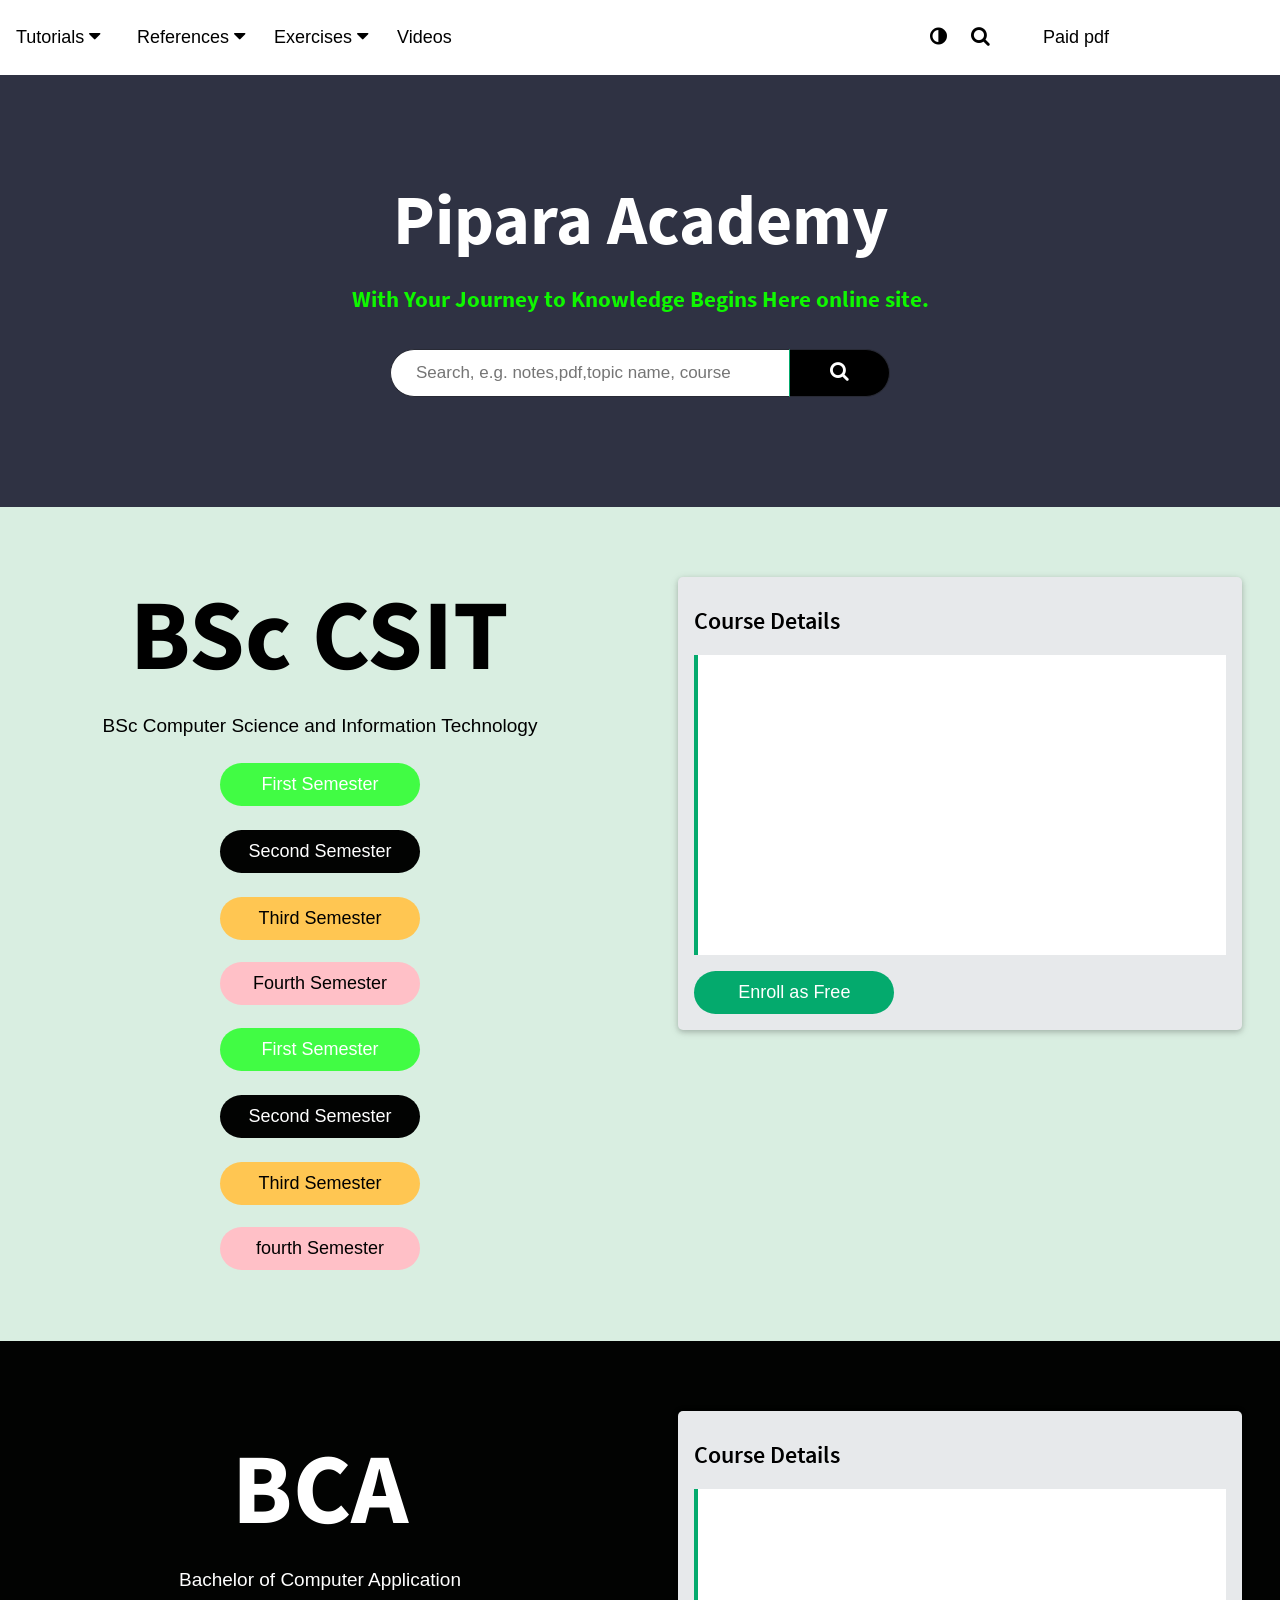
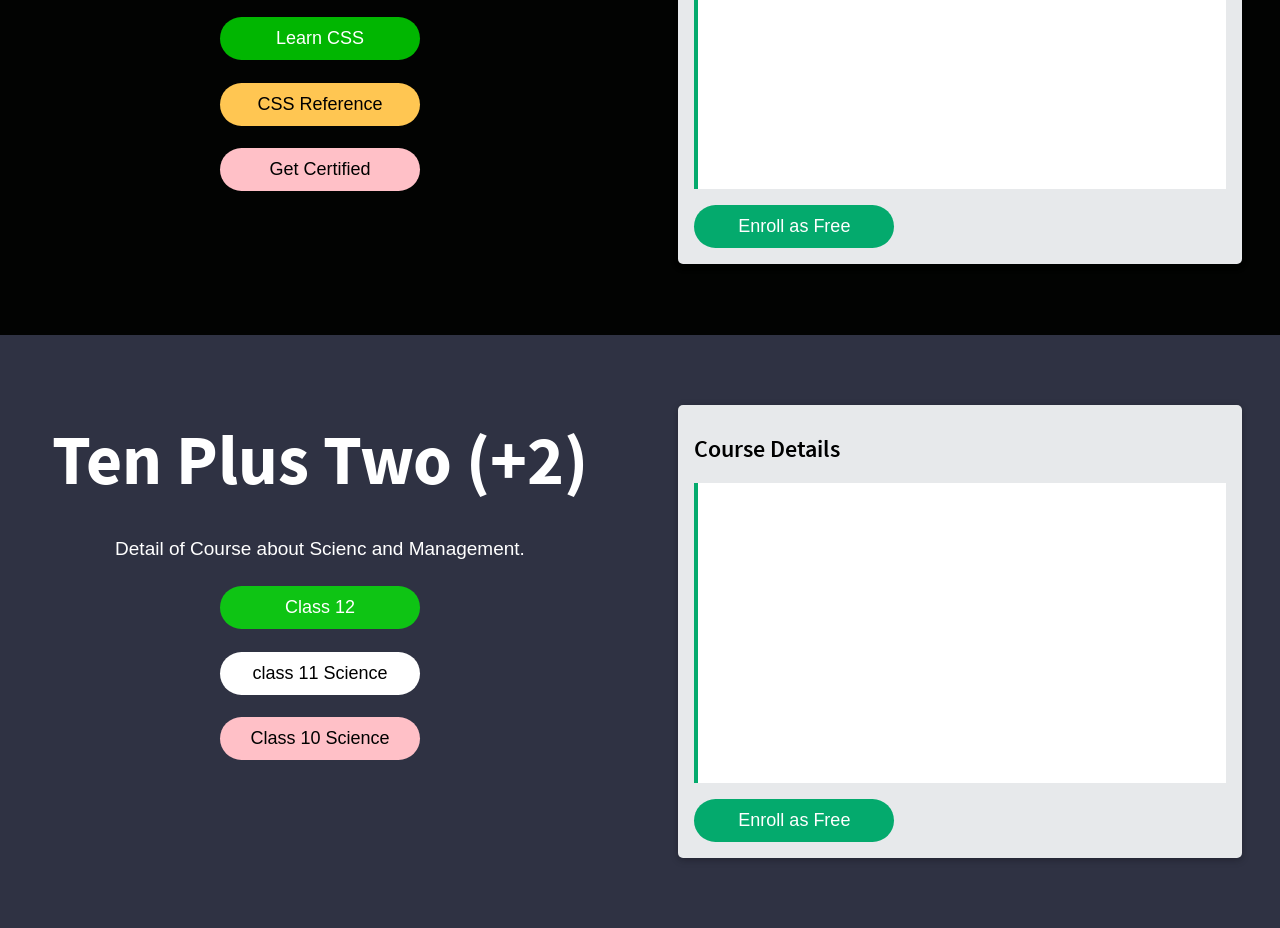
==== commit 39cede2c: "Add files via upload" ====
--- a/index.html
+++ b/index.html
@@ -1,2302 +1,114 @@
-<!DOCTYPE html>
-<html lang="en-US">
-
-<head>
-  <title>Pipara Academy Online Web Tutorials</title>
-  <meta charset="utf-8">
-  <meta name="viewport" content="width=device-width, initial-scale=1">
-  <meta name="Keywords"
-    content="HTML, Python, CSS, SQL, JavaScript, PHP, Java, C, C++, C#, jQuery, Bootstrap, Colors, W3.CSS, XML, MySQL, Icons, Node.js, React, Graphics, Angular, R, AI, Git, Data Science, Code Game, CSIT, BCA, BBA, Programming, Web Development, Tutorials, Training, Learning, Quiz, Exercises, Courses, Lessons, Source Code, Demos, Tips, Website Development">
-  <meta name="Description"
-    content="Explore well-organized and easily understandable web building tutorials covering HTML, CSS, JavaScript, SQL, Python, PHP, Bootstrap, Java, XML, and more. Delve into comprehensive learning with tutorials tailored for CSIT, BCA, and BBA, providing insights into computer science, information technology, and business administration. Enhance your skills through examples, exercises, quizzes, and courses.">
-  <meta property="og:image" content="logo.png">
-  <meta property="og:image:type" content="image/png">
-  <meta property="og:image:width" content="436">
-  <meta property="og:image:height" content="228">
-  <meta property="og:title" content="Pipara Academy - Free Online Web Tutorials for CSIT, BCA, and BBA">
-  <meta property="og:description"
-    content="Pipara Academy offers free online tutorials, references, and exercises in all the major languages of the web. Explore comprehensive guides on popular subjects like HTML, CSS, JavaScript, Python, SQL, Java, and more. Tailor your learning experience to CSIT, BCA, and BBA with specialized resources in computer science, information technology, and business administration.">
-  <link rel="icon" href="favicon.ico" type="image/x-icon">
-  <link rel="preload" href="style/fonts/fontawesome8deb.woff2?14663396" as="font" type="font/woff2" crossorigin>
-  <link rel="preload" href="style/fonts/source-code-pro-v14-latin-regular.woff2" as="font" type="font/woff2"
-    crossorigin>
-  <link rel="preload" href="style/fonts/roboto-mono-v13-latin-500.woff2" as="font" type="font/woff2" crossorigin>
-  <link rel="preload" href="style/fonts/source-sans-pro-v14-latin-700.woff2" as="font" type="font/woff2" crossorigin>
-  <link rel="preload" href="style/fonts/ource-sans-pro-v14-latin-600.woff2" as="font" type="font/woff2" crossorigin>
-  <link rel="preload" href="style/fonts/freckle-face-v9-latin-regular.woff2" as="font" type="font/woff2" crossorigin>
-  <link rel="stylesheet" href="style/style.css">
-
-
-
-  <!-- google custom search console code opening tags -->
-  <script>
-    var searchFromBox = false;
-
-    function gSearch() {
-      var cx = uic_r_y();
-      var gcse = document.createElement('script');
-      gcse.id = 'gSearch';
-      gcse.type = 'text/javascript';
-      gcse.async = true;
-      gcse.src = '../cse.google.com/cse07b6.html?cx=' + cx;
-
-      var existingScript = document.getElementById('gSearch');
-      if (existingScript == null) {
-        var s = document.getElementsByTagName('script')[0];
-        s.parentNode.insertBefore(gcse, s);
-      }
-      open_search(document.getElementById('gSearch'), searchFromBox);
-    }
-
-    function gTra() {
-      var gtra = document.createElement('script');
-      gtra.id = 'gTra';
-      gtra.type = 'text/javascript';
-      gtra.async = true;
-      gtra.src = '../translate.google.com/translate_a/elementa0d8.js?cb=googleTranslateElementInit';
-
-      var existingScript = document.getElementById('gTra');
-      if (existingScript == null) {
-        var s = document.getElementsByTagName('script')[0];
-        s.parentNode.insertBefore(gtra, s);
-      }
-      open_translate(document.getElementById('gTra'));
-    }
-  </script>
-  <!-- google custom search console code ending tags -->
-
-
-
-
-
-  <!-- rgb(39 62 192) -->
-
-
-
-
-
-
-  <!-- Google Tag Manager -->
-  <script>(function (w, d, s, l, i) {
-      w[l] = w[l] || []; w[l].push({
-        'gtm.start':
-          new Date().getTime(), event: 'gtm.js'
-      }); var f = d.getElementsByTagName(s)[0],
-        j = d.createElement(s), dl = l != 'dataLayer' ? '&l=' + l : ''; j.async = true; j.src =
-          'https://www.googletagmanager.com/gtm.js?id=' + i + dl; f.parentNode.insertBefore(j, f);
-    })(window, document, 'script', 'dataLayer', 'GTM-WFBJVCQ');</script>
-  <!-- End Google Tag Manager -->
-
-
-
-
-
-
-
-  <script data-cfasync="false" type="text/javascript">
-    window.snigelPubConf = {
-      "adengine": {
-        "activeAdUnits": []
-      }
-    }
-  </script>
-
-
-
-
-
-  <script async data-cfasync="false" src="../cdn.snigelweb.com/adengine/w3schools.com/loader.js"
-    type="text/javascript"></script>
-  <script src="style/common-depse209.js?v=1.0.0"></script>
-  <script src="style/user-session0ff5.js?v=1.0.2"></script>
-  <script src="style/my-learning248b.js?v=1.0.11"></script>
-
-
-</head>
-
-<body style="position:relative;min-height:100%;font-family: 'Source Sans Pro', sans-serif;">
-
-
-
-
-  <!-- Google Tag Manager (noscript) -->
-  <noscript><iframe src="https://www.googletagmanager.com/ns.html?id=GTM-WFBJVCQ" height="0" width="0"
-      style="display:none;visibility:hidden"></iframe></noscript>
-  <!-- End Google Tag Manager (noscript) -->
-
-
-
-
-
-
-  <div
-    style='display:none;position:absolute;z-index:6;top:75px;right:0;height:75px;padding-top:22px;padding-right:20px;padding-left:20px;background-color:#04AA6D;'
-    id='googleSearch'>
-    <div class='gcse-search'></div>
-  </div>
-
-
-  <div
-    style='display:none;position:absolute;z-index:5;top:75px;right:0;height:75px;padding-right:15px;background-color:#04AA6D;text-align:right;padding-top:25px;'
-    id='google_translate_element'></div>
-
-
-
-
-  <div class="header-menu">
-
-
-    <a class="w3-bar-item w3-button w3-hide-small barex bar-item-hover w3-padding-24" href="javascript:void(0)"
-      onclick="w3_open_nav('tutorials')" id="navbtn_tutorials" title="Tutorials" style="width:116px">Tutorials <i
-        class='fa fa-caret-down'></i><i class='fa fa-caret-up' style="display:none"></i></a>
-
-
-
-    <a class="w3-bar-item w3-button w3-hide-small barex bar-item-hover w3-padding-24" href="javascript:void(0)"
-      onclick="w3_open_nav('references')" id="navbtn_references" title="References" style="width:132px">References <i
-        class='fa fa-caret-down'></i><i class='fa fa-caret-up' style="display:none"></i></a>
-
-
-
-    <a class="w3-bar-item w3-button w3-hide-small barex bar-item-hover w3-padding-24 ws-hide-800"
-      href="javascript:void(0)" onclick="w3_open_nav('exercises')" id="navbtn_exercises" title="Exercises"
-      style="width:118px">Exercises <i class='fa fa-caret-down' style="font-size:20px;"></i><i class='fa fa-caret-up'
-        style="display:none"></i></a>
-
-
-    <a class="w3-bar-item w3-button w3-hide-medium bar-item-hover w3-hide-small w3-padding-24 barex ws-hide-1200"
-      href="/" title="Video Tutorials">Videos</a>
-
-
-
-
-
-
-
-
-    <!--  <a class="w3-bar-item w3-button w3-hide-medium bar-item-hover w3-hide-small w3-padding-24 barex ws-hide-1080" href="/pro/index.php" title="Pro Subscription">Pro <span class="ribbon-topnav ws-hide-1250">NEW</span></a>  -->
-
-
-
-    <a class="w3-bar-item w3-button bar-item-hover w3-padding-24" href="javascript:void(0)" onclick="w3_open()"
-      id="navbtn_menu" title="Menu" style="width:93px">Menu <i class='fa fa-caret-down'></i><i class='fa fa-caret-up'
-        style="display:none"></i></a>
-
-
-
-
-
-    <!-- login page of account or paid profile  -->
-    <div id="loginactioncontainer" class="w3-right w3-padding-16">
-      <div id="mypagediv"></div>
-      <!-- <button id="w3loginbtn" style="border:none;display:none;cursor:pointer" class="login w3-right w3-hover-greener" onclick='w3_open_nav("login")'>LOG IN</button>-->
-      <!-- <a id="w3loginbtn" class="w3-bar-item w3-btn w3-right"
-        href="../profile.w3schools.com/log-ina0ec.html?redirect_url=https%3A%2F%2Fmy-learning.w3schools.com"
-        target="_self">Log in</a> -->
-
-      <!-- login page of account or paid profile  -->
-    </div>
-
-
-
-
-    <div class="w3-right w3-padding-16 w3-white">
-
-      <a class="w3-bar-item w3-button bar-item-hover w3-right w3-hide-medium barex"
-        style="width:132px;border-radius:25px;margin-right:8px;" href="" target="_blank" id="cert_navbtn"
-        title="Courses">Paid pdf</a>
-
-
-      <!-- <a class="w3-bar-item w3-button w3-right ws-hide-950 w3-hide-small barex ws-yellow ws-hover-yellow gt-btn-top-spaces"
-        style="width: 150px;border-radius: 25px; margin-right: 15px;" href="spaces/index.html" target="_blank"
-        title="Get Your Own Website With W3Schools Spaces">Create Website</a> -->
-
-
-      <!-- <a class="w3-bar-item w3-button w3-right ws-hide-1200 w3-hide-small barex ws-pink ws-hover-pink gt-btn-top-cert"
-        style="border-radius: 25px; margin-right: 15px;" href="../campus.w3schools.com/collections/course-catalog.html"
-        target="_blank" id="cert_navbtn" title="Courses">Get Certified</a> -->
-
-
-      <!-- <a class="w3-bar-item w3-button w3-right w3-hover-dark-grey ws-hide-900 w3-hide-small ws-hide-1300 barex topnavmain_pro gt-btn-top-pro"
-        style="border-radius: 25px; margin-right: 15px;" href="pro/index.html" target="_blank"
-        title="Upgrade to Improve Your Learning Experiences">Upgrade</a> -->
-
-    </div>
-
-    <!-- Dark mode visible and dark mode enable and disable opening tags -->
-
-    <div class="w3-right w3-padding-16 ext_icon_container" style="padding-top:0!important;padding-bottom:0!important">
-
-      <!-- Three line icon for mobile view available opening tags  -->
-
-      <!-- <a class="w3-bar-item w3-button bar-icon-hover w3-right w3-hover-white hidesm" href="javascript:void(0)" onclick="w3_open()" title="Menu"><i class='fa'>&#xf0c9;</i></a> -->
-
-      <!-- Three line icon for mobile view available closing tags  -->
-
-
-
-      <a class="w3-bar-item w3-button bar-icon-hover w3-right w3searchbtntopnav" href="javascript:void(0)"
-        style="padding-top:24px;padding-bottom:24px;padding-left:12px;padding-right:12px;margin-right:8px"
-        onclick="gSearch(this)" title='Search W3Schools' id="nav_search_btn"><i class='fa'>&#xe802;</i></a>
-
-
-
-      <!-- <a class="w3-bar-item w3-button bar-icon-hover w3-right w3translatebtntopnav" href="javascript:void(0)"
-        style="padding-top:24px;padding-bottom:24px;padding-left:12px;padding-right:12px" onclick="gTra(this)"
-        title='Translate W3Schools' id="nav_translate_btn"><i class='fa'>&#xe801;</i></a> -->
-
-
-      <a class="w3-bar-item w3-button bar-icon-hover w3-right w3-hide-small"
-        style="padding-top:24px;padding-bottom:24px;padding-left:12px;padding-right:12px" href="javascript:void(0)"
-        onmouseover="mouseoverdarkicon()" onmouseout="mouseoutofdarkicon()" onclick='changepagetheme(2)'
-        xxonclick="changecodetheme(this)" xxtitle='Toggle Dark Code'><i class='fa'>&#xe80b;</i></a>
-
-
-
-      <div id="darkmodemenu" class="w3-white w3-hide-small" onmouseover="mouseoverdarkicon()"
-        onmouseout="mouseoutofdarkicon()">
-        <input id="radio_darkpage" type="checkbox" name="radio_theme_mode" onclick="click_darkpage()"><label
-          for="radio_darkpage"> Dark mode</label>
-        <br>
-        <input id="radio_darkcode" type="checkbox" name="radio_theme_mode" onclick="click_darkcode()"><label
-          for="radio_darkcode"> Dark code</label>
-
-      </div>
-    </div>
-    <!-- Dark mode visible and dark mode enable and disable opening tags -->
-  </div>
-  <!-- Header-menu closing tags nav bar closing tags  -->
-
-  <div id='myAccordion' class="w3-card-2 w3-center w3-hide-large ws-grey" style="display:none;cursor:default;">
-    <a href="javascript:void(0)" onclick="w3_close()" class="w3-button w3-xxlarge w3-right">&times;</a><br>
-    <div class="w3-container w3-padding-32">
-
-      <a class="w3-button w3-block" style="font-size:22px;" onclick="open_xs_menu('tutorials');"
-        href="javascript:void(0);">Tutorials <i class='fa fa-caret-down'></i></a>
-
-      <div id="sectionxs_tutorials" class="w3-left-align w3-show" style="background-color:#282A35;color:white;"></div>
-
-      <a class="w3-button w3-block" style="font-size:22px;" onclick="open_xs_menu('references')"
-        href="javascript:void(0);">References <i class='fa fa-caret-down'></i></a>
-
-      <div id="sectionxs_references" class="w3-left-align w3-show" style="background-color:#282A35;color:white;"></div>
-
-      <a class="w3-button w3-block" style="font-size:22px;" onclick="open_xs_menu('exercises')"
-        href="javascript:void(0);">Exercises <i class='fa fa-caret-down'></i></a>
-
-      <div id="sectionxs_exercises" class="w3-left-align w3-show" style="background-color:#282A35;color:white;"></div>
-
-      <!-- <a class="w3-button w3-block" style="font-size:22px;"
-        href="" target="_blank">Get Certified</a>
-
-      <a class="w3-button w3-block" style="font-size:22px;" href=""
-        title="Upgrade to Improve Your Learning Experiences">Upgrade</a>
-
-      <a class="w3-button w3-block" style="font-size:22px;" href="" target="_blank"
-        title="Get Your Own Website With W3schools Spaces">Spaces</a>
-
-      <a class="w3-button w3-block" style="font-size:22px;" target="_blank" href=""
-        title="Video Tutorials">Videos</a>
-
-      <a class="w3-button w3-block" style="font-size:22px;" href=""
-        target="_blank">Shop</a> -->
-
-
-      <!-- <a class="w3-button w3-block w3-round bar-item-hover" style="font-size:22px;background-color:#04AA6D;color:white;" href="https://profile.w3schools.com/log-in?redirect_url=https%3A%2F%2Fmy-learning.w3schools.com" target="_blank">Log in</a> -->
-
-    </div>
-  </div>
-
-  <nav id="nav_tutorials" class="w3-hide-small navex"
-    style="position:absolute;background-color:#282A35;color:white;padding-bottom:60px;">
-    <div class="w3-content" style="max-width:1100px;font-size:18px">
-      <span onclick="w3_close_nav('tutorials')"
-        class="w3-button w3-xxxlarge w3-display-topright w3-hover-white ws-hide-860"
-        style="padding-right:30px;padding-left:30px;">&times;</span><br>
-      <div class="w3-row-padding w3-bar-block">
-        <div class="w3-container" style="padding-left:13px">
-          <h2 style="color:#FFF4A3;"><b>Tutorials</b></h2>
-        </div>
-        <div class="w3-col l3 m6">
-          <h3 class="w3-margin-top">HTML and CSS</h3>
-          <a class="w3-bar-item w3-button" href="html/default.html">Learn HTML</a>
-          <a class="w3-bar-item w3-button" href="css/default.html">Learn CSS</a>
-          <a class="w3-bar-item w3-button" href="css/css_rwd_intro.html" title="Responsive Web Design">Learn RWD</a>
-          <a class="w3-bar-item w3-button" href="bootstrap/bootstrap_ver.html">Learn Bootstrap</a>
-          <a class="w3-bar-item w3-button" href="w3css/default.html">Learn W3.CSS</a>
-          <a class="w3-bar-item w3-button" href="colors/default.html">Learn Colors</a>
-          <a class="w3-bar-item w3-button" href="icons/default.html">Learn Icons</a>
-          <a class="w3-bar-item w3-button" href="graphics/default.html">Learn Graphics</a>
-
-
-
-          <h3 class="w3-margin-top">HTML and CSS</h3>
-          <a class="w3-bar-item w3-button" href="html/default.html">Learn HTML</a>
-          <a class="w3-bar-item w3-button" href="css/default.html">Learn CSS</a>
-          <a class="w3-bar-item w3-button" href="css/css_rwd_intro.html" title="Responsive Web Design">Learn RWD</a>
-          <a class="w3-bar-item w3-button" href="bootstrap/bootstrap_ver.html">Learn Bootstrap</a>
-          <a class="w3-bar-item w3-button" href="w3css/default.html">Learn W3.CSS</a>
-          <a class="w3-bar-item w3-button" href="colors/default.html">Learn Colors</a>
-          <a class="w3-bar-item w3-button" href="icons/default.html">Learn Icons</a>
-          <a class="w3-bar-item w3-button" href="graphics/default.html">Learn Graphics</a>
-          <a class="w3-bar-item w3-button" href='graphics/svg_intro.html'>Learn SVG</a>
-          <a class="w3-bar-item w3-button" href='graphics/canvas_intro.html'>Learn Canvas</a>
-          <a class="w3-bar-item w3-button" href="howto/default.html">Learn How To</a>
-          <a class="w3-bar-item w3-button" href="sass/default.html">Learn Sass</a>
-
-
-          <div class="w3-hide-large w3-hide-small">
-            <h3 class="w3-margin-top">Data Analytics</h3>
-            <a class="w3-bar-item w3-button" href="ai/default.html">Learn AI</a>
-            <a class="w3-bar-item w3-button" href="python/python_ml_getting_started.html">Learn Machine Learning</a>
-            <a class="w3-bar-item w3-button" href="datascience/default.html">Learn Data Science</a>
-            <a class="w3-bar-item w3-button" href="python/numpy/default.html">Learn NumPy</a>
-            <a class="w3-bar-item w3-button" href="python/pandas/default.html">Learn Pandas</a>
-            <a class="w3-bar-item w3-button" href="python/scipy/index.html">Learn SciPy</a>
-            <a class="w3-bar-item w3-button" href="python/matplotstyle_intro.html">Learn Matplotstyle</a>
-            <a class="w3-bar-item w3-button" href="statistics/index.html">Learn Statistics</a>
-            <a class="w3-bar-item w3-button" href="excel/index.html">Learn Excel</a>
-            <a class="w3-bar-item w3-button" href="googlesheets/index.html">Learn Google Sheets</a>
-
-
-          </div>
-        </div>
-        <div class="w3-col l3 m6">
-          <h3 class="w3-margin-top">JavaScript</h3>
-          <a class="w3-bar-item w3-button" href="js/default.html">Learn JavaScript</a>
-          <a class="w3-bar-item w3-button" href="jquery/default.html">Learn jQuery</a>
-          <a class="w3-bar-item w3-button" href="react/default.html">Learn React</a>
-          <a class="w3-bar-item w3-button" href="angular/default.html">Learn AngularJS</a>
-          <a class="w3-bar-item w3-button" href="js/js_json_intro.html">Learn JSON</a>
-          <a class="w3-bar-item w3-button" href="js/js_ajax_intro.html">Learn AJAX</a>
-          <a class="w3-bar-item w3-button" href="appml/default.html">Learn AppML</a>
-          <a class="w3-bar-item w3-button" href="w3js/default.html">Learn W3.JS</a>
-
-          <h3 class="w3-margin-top">Programming</h3>
-          <a class="w3-bar-item w3-button" href="python/default.html">Learn Python</a>
-          <a class="w3-bar-item w3-button" href="java/default.html">Learn Java</a>
-          <a class="w3-bar-item w3-button" href="c/index.html">Learn C</a>
-          <a class="w3-bar-item w3-button" href="cpp/default.html">Learn C++</a>
-          <a class="w3-bar-item w3-button" href="cs/index.html">Learn C#</a>
-          <a class="w3-bar-item w3-button" href="r/default.html">Learn R</a>
-          <a class="w3-bar-item w3-button" href="kotlin/index.html">Learn Kotlin</a>
-          <a class="w3-bar-item w3-button" href="go/index.html">Learn Go</a>
-          <a class="w3-bar-item w3-button" href="django/index.html">Learn Django</a>
-          <a class="w3-bar-item w3-button" href="typescript/index.html">Learn TypeScript</a>
-          <a class="w3-bar-item w3-button" href="go/index.html">Learn Go</a>
-          <a class="w3-bar-item w3-button" href="django/index.html">Learn Django</a>
-          <a class="w3-bar-item w3-button" href="typescript/index.html">Learn TypeScript</a>
-        </div>
-
-        <div class="w3-col l3 m6">
-          <h3 class="w3-margin-top">JavaScript</h3>
-          <a class="w3-bar-item w3-button" href="js/default.html">Learn JavaScript</a>
-          <a class="w3-bar-item w3-button" href="jquery/default.html">Learn jQuery</a>
-          <a class="w3-bar-item w3-button" href="react/default.html">Learn React</a>
-          <a class="w3-bar-item w3-button" href="angular/default.html">Learn AngularJS</a>
-          <a class="w3-bar-item w3-button" href="js/js_json_intro.html">Learn JSON</a>
-          <a class="w3-bar-item w3-button" href="js/js_ajax_intro.html">Learn AJAX</a>
-          <a class="w3-bar-item w3-button" href="appml/default.html">Learn AppML</a>
-          <a class="w3-bar-item w3-button" href="w3js/default.html">Learn W3.JS</a>
-
-          <h3 class="w3-margin-top">Programming</h3>
-          <a class="w3-bar-item w3-button" href="python/default.html">Learn Python</a>
-          <a class="w3-bar-item w3-button" href="java/default.html">Learn Java</a>
-          <a class="w3-bar-item w3-button" href="c/index.html">Learn C</a>
-          <a class="w3-bar-item w3-button" href="cpp/default.html">Learn C++</a>
-          <a class="w3-bar-item w3-button" href="cs/index.html">Learn C#</a>
-          <a class="w3-bar-item w3-button" href="r/default.html">Learn R</a>
-          <a class="w3-bar-item w3-button" href="kotlin/index.html">Learn Kotlin</a>
-          <a class="w3-bar-item w3-button" href="go/index.html">Learn Go</a>
-          <a class="w3-bar-item w3-button" href="django/index.html">Learn Django</a>
-          <a class="w3-bar-item w3-button" href="typescript/index.html">Learn TypeScript</a>
-          <a class="w3-bar-item w3-button" href="go/index.html">Learn Go</a>
-          <a class="w3-bar-item w3-button" href="django/index.html">Learn Django</a>
-          <a class="w3-bar-item w3-button" href="typescript/index.html">Learn TypeScript</a>
-        </div>
-
-
-
-
-        <div class="w3-col l3 m6">
-          <h3 class="w3-margin-top">Server Side</h3>
-          <a class="w3-bar-item w3-button" href="sql/default.html">Learn SQL</a>
-          <a class="w3-bar-item w3-button" href="mysql/default.html">Learn MySQL</a>
-          <a class="w3-bar-item w3-button" href="php/default.html">Learn PHP</a>
-          <a class="w3-bar-item w3-button" href='asp/default.html'>Learn ASP</a>
-          <a class="w3-bar-item w3-button" href='nodejs/default.html'>Learn Node.js</a>
-          <a class="w3-bar-item w3-button" href='nodejs/nodejs_raspberrypi.html'>Learn Raspberry Pi</a>
-          <a class="w3-bar-item w3-button" href='git/default.html'>Learn Git</a>
-          <a class="w3-bar-item w3-button" href='mongodb/index.html'>Learn MongoDB</a>
-
-          <h3 class="w3-margin-top">Web Building</h3>
-          <a class="w3-bar-item w3-button" href="spaces/index.html" target="_blank"
-            title="Get Your Own Website With W3schools Spaces">Create a Website <span
-              class="ribbon-topnav ws-yellow">NEW</span></a>
-          <a class="w3-bar-item w3-button" href="where_to_start.html">Where To Start</a>
-          <a class="w3-bar-item w3-button" href="w3css/w3css_templates.html">Web Templates</a>
-          <a class="w3-bar-item w3-button" href="browsers/default.html">Web Statistics</a>
-          <a class="w3-bar-item w3-button" href="../campus.w3schools.com/index.html" target="_blank">Web
-            Certificates</a>
-          <a class="w3-bar-item w3-button" href="whatis/default.html">Web Development</a>
-          <a class="w3-bar-item w3-button" href='tryit/default.html'>Code Editor</a>
-          <a class="w3-bar-item w3-button" href="typingspeed/default.html">Test Your Typing Speed</a>
-          <a class="w3-bar-item w3-button" href="codegame/index.html" target="_blank">Play a Code Game</a>
-          <a class="w3-bar-item w3-button" href="cybersecurity/index.html">Cyber Security</a>
-          <a class="w3-bar-item w3-button" href="accessibility/index.html">Accessibility</a>
-          <a class="w3-bar-item w3-button" href="../campus.w3schools.com/pages/newsletter.html" target="_blank">Join our
-            Newsletter</a>
-        </div>
-
-
-        <!-- <div class="w3-col l3 m6 w3-hide-medium">
-          <h3 class="w3-margin-top">Data Analytics</h3>
-          <a class="w3-bar-item w3-button" href="ai/default.html">Learn AI</a>
-          <a class="w3-bar-item w3-button" href="python/python_ml_getting_started.html">Learn Machine Learning</a>
-          <a class="w3-bar-item w3-button" href="datascience/default.html">Learn Data Science</a>
-          <a class="w3-bar-item w3-button" href="python/numpy/default.html">Learn NumPy</a>
-          <a class="w3-bar-item w3-button" href="python/pandas/default.html">Learn Pandas</a>
-          <a class="w3-bar-item w3-button" href="python/scipy/index.html">Learn SciPy</a>
-          <a class="w3-bar-item w3-button" href="python/matplotstyle_intro.html">Learn Matplotstyle</a>
-          <a class="w3-bar-item w3-button" href="statistics/index.html">Learn Statistics</a>
-          <a class="w3-bar-item w3-button" href="excel/index.html">Learn Excel</a>
-          <a class="w3-bar-item w3-button" href="googlesheets/index.html">Learn Google Sheets</a>
-
-
-        </div> -->
-
-        <!-- <div class="w3-col l3 m6 w3-hide-medium">
-          <h3 class="w3-margin-top">Data Analytics</h3>
-          <a class="w3-bar-item w3-button" href="ai/default.html">Learn AI</a>
-          <a class="w3-bar-item w3-button" href="python/python_ml_getting_started.html">Learn Machine Learning</a>
-          <a class="w3-bar-item w3-button" href="datascience/default.html">Learn Data Science</a>
-          <a class="w3-bar-item w3-button" href="python/numpy/default.html">Learn NumPy</a>
-          <a class="w3-bar-item w3-button" href="python/pandas/default.html">Learn Pandas</a>
-          <a class="w3-bar-item w3-button" href="python/scipy/index.html">Learn SciPy</a>
-          <a class="w3-bar-item w3-button" href="python/matplotstyle_intro.html">Learn Matplotstyle</a>
-          <a class="w3-bar-item w3-button" href="statistics/index.html">Learn Statistics</a>
-          <a class="w3-bar-item w3-button" href="excel/index.html">Learn Excel</a>
-          <a class="w3-bar-item w3-button" href="googlesheets/index.html">Learn Google Sheets</a>
-
-
-
-        </div> -->
-        <!-- <div class="w3-col l3 m6 w3-hide-medium">
-          <h3 class="w3-margin-top">Data Analytics</h3>
-          <a class="w3-bar-item w3-button" href="ai/default.html">Learn AI</a>
-          <a class="w3-bar-item w3-button" href="python/python_ml_getting_started.html">Learn Machine Learning</a>
-          <a class="w3-bar-item w3-button" href="datascience/default.html">Learn Data Science</a>
-          <a class="w3-bar-item w3-button" href="python/numpy/default.html">Learn NumPy</a>
-          <a class="w3-bar-item w3-button" href="python/pandas/default.html">Learn Pandas</a>
-          <a class="w3-bar-item w3-button" href="python/scipy/index.html">Learn SciPy</a>
-          <a class="w3-bar-item w3-button" href="python/matplotstyle_intro.html">Learn Matplotstyle</a>
-          <a class="w3-bar-item w3-button" href="statistics/index.html">Learn Statistics</a>
-          <a class="w3-bar-item w3-button" href="excel/index.html">Learn Excel</a>
-          <a class="w3-bar-item w3-button" href="googlesheets/index.html">Learn Google Sheets</a>
-
-
-        </div> -->
-      </div>
-    </div>
-    <br class="hidesm">
-  </nav>
-
-  <nav id="nav_references" class="w3-hide-small navex"
-    style="position:absolute;background-color:#282A35;color:white;padding-bottom:60px;">
-    <div class="w3-content" style="max-width:1100px;font-size:18px">
-      <span onclick="w3_close_nav('references')"
-        class="w3-button w3-xxxlarge w3-display-topright w3-hover-white ws-hide-860"
-        style="padding-right:30px;padding-left:30px;">&times;</span><br>
-      <div class="w3-row-padding w3-bar-block">
-        <div class="w3-container" style="padding-left:13px">
-          <h2 style="color:#FFF4A3;"><b>References</b></h2>
-        </div>
-        <div class="w3-col l3 m6">
-          <h3 class="w3-margin-top">HTML</h3>
-          <a class="w3-bar-item w3-button" href='tags/default.html'>HTML Tag Reference</a>
-          <a class="w3-bar-item w3-button" href='tags/ref_html_browsersupport.html'>HTML Browser Support</a>
-          <a class="w3-bar-item w3-button" href='tags/ref_eventattributes.html'>HTML Event Reference</a>
-          <a class="w3-bar-item w3-button" href='colors/default.html'>HTML Color Reference</a>
-          <a class="w3-bar-item w3-button" href='tags/ref_attributes.html'>HTML Attribute Reference</a>
-          <a class="w3-bar-item w3-button" href='tags/ref_canvas.html'>HTML Canvas Reference</a>
-          <a class="w3-bar-item w3-button" href='graphics/svg_reference.html'>HTML SVG Reference</a>
-          <a class="w3-bar-item w3-button" href='graphics/google_maps_reference.html'>Google Maps Reference</a>
-          <h3 class="w3-margin-top">CSS</h3>
-          <a class="w3-bar-item w3-button" href='cssref/index.html'>CSS Reference</a>
-          <a class="w3-bar-item w3-button" href='cssref/css3_browsersupport.html'>CSS Browser Support</a>
-          <a class="w3-bar-item w3-button" href='cssref/css_selectors.html'>CSS Selector Reference</a>
-          <a class="w3-bar-item w3-button" href='bootstrap/bootstrap_ref_all_classes.html'>Bootstrap 3 Reference</a>
-          <a class="w3-bar-item w3-button" href='bootstrap4/bootstrap_ref_all_classes.html'>Bootstrap 4 Reference</a>
-          <a class="w3-bar-item w3-button" href='w3css/w3css_references.html'>W3.CSS Reference</a>
-          <a class="w3-bar-item w3-button" href='icons/icons_reference.html'>Icon Reference</a>
-          <a class="w3-bar-item w3-button" href='sass/sass_functions_string.html'>Sass Reference</a>
-        </div>
-        <div class="w3-col l3 m6">
-          <h3 class="w3-margin-top">JavaScript</h3>
-          <a class="w3-bar-item w3-button" href='jsref/default.html'>JavaScript Reference</a>
-          <a class="w3-bar-item w3-button" href='jsref/default.html'>HTML DOM Reference</a>
-          <a class="w3-bar-item w3-button" href='jquery/jquery_ref_overview.html'>jQuery Reference</a>
-          <a class="w3-bar-item w3-button" href='angular/angular_ref_directives.html'>AngularJS Reference</a>
-          <a class="w3-bar-item w3-button" href="appml/appml_reference.html">AppML Reference</a>
-          <a class="w3-bar-item w3-button" href="w3js/w3js_references.html">W3.JS Reference</a>
-
-          <h3 class="w3-margin-top">Programming</h3>
-          <a class="w3-bar-item w3-button" href='python/python_reference.html'>Python Reference</a>
-          <a class="w3-bar-item w3-button" href='java/java_ref_keywords.html'>Java Reference</a>
-        </div>
-        <div class="w3-col l3 m6">
-          <h3 class="w3-margin-top">Server Side</h3>
-          <a class="w3-bar-item w3-button" href='sql/sql_ref_keywords.html'>SQL Reference</a>
-          <a class="w3-bar-item w3-button" href='mysql/mysql_ref_functions.html'>MySQL Reference</a>
-          <a class="w3-bar-item w3-button" href='php/php_ref_overview.html'>PHP Reference</a>
-          <a class="w3-bar-item w3-button" href='asp/asp_ref_response.html'>ASP Reference</a>
-          <h3 class="w3-margin-top">XML</h3>
-          <a class="w3-bar-item w3-button" href='xml/dom_nodetype.html'>XML DOM Reference</a>
-          <a class="w3-bar-item w3-button" href='xml/dom_http.html'>XML Http Reference</a>
-          <a class="w3-bar-item w3-button" href='xml/xsl_elementref.html'>XSLT Reference</a>
-          <a class="w3-bar-item w3-button" href='xml/schema_elements_ref.html'>XML Schema Reference</a>
-        </div>
-        <div class="w3-col l3 m6">
-          <h3 class="w3-margin-top">Character Sets</h3>
-          <a class="w3-bar-item w3-button" href='charsets/default.html'>HTML Character Sets</a>
-          <a class="w3-bar-item w3-button" href='charsets/ref_html_ascii.html'>HTML ASCII</a>
-          <a class="w3-bar-item w3-button" href='charsets/ref_html_ansi.html'>HTML ANSI</a>
-          <a class="w3-bar-item w3-button" href='charsets/ref_html_ansi.html'>HTML Windows-1252</a>
-          <a class="w3-bar-item w3-button" href='charsets/ref_html_8859.html'>HTML ISO-8859-1</a>
-          <a class="w3-bar-item w3-button" href='charsets/ref_html_symbols.html'>HTML Symbols</a>
-          <a class="w3-bar-item w3-button" href='charsets/ref_html_utf8.html'>HTML UTF-8</a>
-        </div>
-      </div>
-      <br class="hidesm">
-    </div>
-  </nav>
-
-  <nav id="nav_exercises" class="w3-hide-small" style="position:absolute;padding-bottom:60px;">
-    <div class="w3-content" style="max-width:1100px;font-size:18px">
-      <span onclick="w3_close_nav('exercises')"
-        class="w3-button w3-xxxlarge w3-display-topright w3-hover-white sectionxsclosenavspan"
-        style="padding-right:30px;padding-left:30px;">&times;</span><br>
-      <div class="w3-row-padding w3-bar-block">
-        <div class="w3-container" style="padding-left:13px">
-          <h2 style="color:#FFF4A3;"><b>Exercises and Quizzes</b></h2>
-        </div>
-        <div class="w3-col l3 m6">
-          <h3 class="w3-margin-top"><a class="ws-btn ws-yellow w3-hover-text-white" style="width:155px;font-size:21px"
-              href="exercises/index.html">Exercises</a></h3>
-          <a class="w3-bar-item w3-button" href="html/html_exercises.html">HTML Exercises</a>
-          <a class="w3-bar-item w3-button" href="css/css_exercises.html">CSS Exercises</a>
-          <a class="w3-bar-item w3-button" href="js/js_exercises.html">JavaScript Exercises</a>
-          <a class="w3-bar-item w3-button" href="python/python_exercises.html">Python Exercises</a>
-          <a class="w3-bar-item w3-button" href="sql/sql_exercises.html">SQL Exercises</a>
-          <a class="w3-bar-item w3-button" href="php/php_exercises.html">PHP Exercises</a>
-          <a class="w3-bar-item w3-button" href="java/java_exercises.html">Java Exercises</a>
-          <a class="w3-bar-item w3-button" href="c/c_exercises.html">C Exercises</a>
-          <a class="w3-bar-item w3-button" href="cpp/cpp_exercises.html">C++ Exercises</a>
-          <a class="w3-bar-item w3-button" href="cs/cs_exercises.html">C# Exercises</a>
-          <a class="w3-bar-item w3-button" href="jquery/jquery_exercises.html">jQuery Exercises</a>
-          <a class="w3-bar-item w3-button" href="react/react_exercises.html">React.js Exercises</a>
-          <a class="w3-bar-item w3-button" href="mysql/mysql_exercises.html">MySQL Exercises</a>
-          <a class="w3-bar-item w3-button" href="bootstrap5/bootstrap_exercises.html">Bootstrap 5 Exercises</a>
-          <a class="w3-bar-item w3-button" href="bootstrap4/bootstrap_exercises.html">Bootstrap 4 Exercises</a>
-          <a class="w3-bar-item w3-button" href="bootstrap/bootstrap_exercises.html">Bootstrap 3 Exercises</a>
-          <a class="w3-bar-item w3-button" href="python/numpy/numpy_exercises.html">NumPy Exercises</a>
-          <a class="w3-bar-item w3-button" href="python/pandas/pandas_exercises.html">Pandas Exercises</a>
-          <a class="w3-bar-item w3-button" href="python/scipy/scipy_exercises.html">SciPy Exercises</a>
-          <a class="w3-bar-item w3-button" href="typescript/typescript_exercises.html">TypeScript Exercises</a>
-          <a class="w3-bar-item w3-button" href="excel/excel_exercises.html">Excel Exercises</a>
-          <a class="w3-bar-item w3-button" href="r/r_exercises.html">R Exercises</a>
-          <a class="w3-bar-item w3-button" href="git/git_exercises.html">Git Exercises</a>
-          <a class="w3-bar-item w3-button" href="kotlin/kotlin_exercises.html">Kotlin Exercises</a>
-          <a class="w3-bar-item w3-button" href="go/go_exercises.html">Go Exercises</a>
-          <a class="w3-bar-item w3-button" href="mongodb/mongodb_exercises.html">MongoDB Exercises</a>
-        </div>
-        <div class="w3-col l3 m6">
-          <h3 class="w3-margin-top"><a class="ws-btn ws-yellow w3-hover-text-white" style="width:135px;font-size:21px"
-              href="quiztest/default.html">Quizzes</a></h3>
-          <a class="w3-bar-item w3-button" href="html/html_quiz.html" target="_top">HTML Quiz</a>
-          <a class="w3-bar-item w3-button" href="css/css_quiz.html" target="_top">CSS Quiz</a>
-          <a class="w3-bar-item w3-button" href="js/js_quiz.html" target="_top">JavaScript Quiz</a>
-          <a class="w3-bar-item w3-button" href="python/python_quiz.html" target="_top">Python Quiz</a>
-          <a class="w3-bar-item w3-button" href="sql/sql_quiz.html" target="_top">SQL Quiz</a>
-          <a class="w3-bar-item w3-button" href="php/php_quiz.html" target="_top">PHP Quiz</a>
-          <a class="w3-bar-item w3-button" href="java/java_quiz.html" target="_top">Java Quiz</a>
-          <a class="w3-bar-item w3-button" href="c/c_quiz.html">C Quiz</a>
-          <a class="w3-bar-item w3-button" href="cpp/cpp_quiz.html" target="_top">C++ Quiz</a>
-          <a class="w3-bar-item w3-button" href="cs/cs_quiz.html" target="_top">C# Quiz</a>
-          <a class="w3-bar-item w3-button" href="jquery/jquery_quiz.html" target="_top">jQuery Quiz</a>
-          <a class="w3-bar-item w3-button" href="react/react_quiz.html">React.js Quiz</a>
-          <a class="w3-bar-item w3-button" href="mysql/mysql_quiz.html" target="_top">MySQL Quiz</a>
-          <a class="w3-bar-item w3-button" href="bootstrap5/bootstrap_quiz.html" target="_top">Bootstrap 5 Quiz</a>
-          <a class="w3-bar-item w3-button" href="bootstrap4/bootstrap_quiz.html" target="_top">Bootstrap 4 Quiz</a>
-          <a class="w3-bar-item w3-button" href="bootstrap/bootstrap_quiz.html" target="_top">Bootstrap 3 Quiz</a>
-          <a class="w3-bar-item w3-button" href="python/numpy/numpy_quiz.html" target="_top">NumPy Quiz</a>
-          <a class="w3-bar-item w3-button" href="python/pandas/pandas_quiz.html" target="_top">Pandas Quiz</a>
-          <a class="w3-bar-item w3-button" href="python/scipy/scipy_quiz.html" target="_top">SciPy Quiz</a>
-          <a class="w3-bar-item w3-button" href="typescript/typescript_quiz.html">TypeScript Quiz</a>
-          <a class="w3-bar-item w3-button" href="xml/xml_quiz.html" target="_top">XML Quiz</a>
-          <a class="w3-bar-item w3-button" href="r/r_quiz.html" target="_top">R Quiz</a>
-          <a class="w3-bar-item w3-button" href="git/git_quiz.html">Git Quiz</a>
-          <a class="w3-bar-item w3-button" href="kotlin/kotlin_quiz.html" target="_top">Kotlin Quiz</a>
-          <a class="w3-bar-item w3-button" href="cybersecurity/cybersecurity_quiz.html">Cyber Security Quiz</a>
-          <a class="w3-bar-item w3-button" href="accessibility/accessibility_quiz.html">Accessibility Quiz</a>
-        </div>
-        <div class="w3-col l3 m6">
-          <h3 class="w3-margin-top"><a class="ws-btn ws-yellow w3-hover-text-white" style="width:135px;font-size:21px"
-              href="../campus.w3schools.com/collections/course-catalog.html" target="_blank">Courses</a></h3>
-          <a class="w3-bar-item w3-button"
-            href="../campus.w3schools.com/collections/course-catalog/products/html-course.html" target="_blank">HTML
-            Course</a>
-          <a class="w3-bar-item w3-button"
-            href="../campus.w3schools.com/collections/course-catalog/products/css-course.html" target="_blank">CSS
-            Course</a>
-          <a class="w3-bar-item w3-button"
-            href="../campus.w3schools.com/collections/course-catalog/products/javascript-course.html"
-            target="_blank">JavaScript Course</a>
-          <a class="w3-bar-item w3-button"
-            href="../campus.w3schools.com/collections/course-catalog/products/front-end-course.html"
-            target="_blank">Front End Course</a>
-          <a class="w3-bar-item w3-button"
-            href="../campus.w3schools.com/collections/course-catalog/products/python-course.html" target="_blank">Python
-            Course</a>
-          <a class="w3-bar-item w3-button"
-            href="../campus.w3schools.com/collections/course-catalog/products/sql-course.html" target="_blank">SQL
-            Course</a>
-          <a class="w3-bar-item w3-button"
-            href="../campus.w3schools.com/collections/course-catalog/products/php-course.html" target="_blank">PHP
-            Course</a>
-          <a class="w3-bar-item w3-button"
-            href="../campus.w3schools.com/collections/course-catalog/products/java-course.html" target="_blank">Java
-            Course</a>
-          <a class="w3-bar-item w3-button"
-            href="../campus.w3schools.com/collections/course-catalog/products/c-course-1.html" target="_blank">C++
-            Course</a>
-          <a class="w3-bar-item w3-button"
-            href="../campus.w3schools.com/collections/course-catalog/products/c-course.html" target="_blank">C#
-            Course</a>
-          <a class="w3-bar-item w3-button"
-            href="../campus.w3schools.com/collections/course-catalog/products/jquery-course.html" target="_blank">jQuery
-            Course</a>
-          <a class="w3-bar-item w3-button"
-            href="../campus.w3schools.com/collections/course-catalog/products/react-js-course.html"
-            target="_blank">React.js Course</a>
-          <a class="w3-bar-item w3-button"
-            href="../campus.w3schools.com/collections/course-catalog/products/bootstrap-4-course.html"
-            target="_blank">Bootstrap 4 Course</a>
-          <a class="w3-bar-item w3-button"
-            href="../campus.w3schools.com/collections/course-catalog/products/bootstrap-course.html"
-            target="_blank">Bootstrap 3 Course</a>
-          <a class="w3-bar-item w3-button"
-            href="../campus.w3schools.com/collections/course-catalog/products/numpy-course.html" target="_blank">NumPy
-            Course</a>
-          <a class="w3-bar-item w3-button"
-            href="../campus.w3schools.com/collections/course-catalog/products/pandas-course.html" target="_blank">Pandas
-            Course</a>
-          <a class="w3-bar-item w3-button"
-            href="../campus.w3schools.com/collections/course-catalog/products/learn-typescript.html"
-            target="_blank">TypeScript Course</a>
-          <a class="w3-bar-item w3-button"
-            href="../campus.w3schools.com/collections/course-catalog/products/xml-course.html" target="_blank">XML
-            Course</a>
-          <a class="w3-bar-item w3-button"
-            href="../campus.w3schools.com/collections/course-catalog/products/r-course.html" target="_blank">R
-            Course</a>
-          <a class="w3-bar-item w3-button"
-            href="../campus.w3schools.com/collections/course-catalog/products/data-analytics-program.html"
-            target="_blank">Data Analytics Course</a>
-          <a class="w3-bar-item w3-button"
-            href="../campus.w3schools.com/collections/course-catalog/products/cyber-security-course.html"
-            target="_blank">Cyber Security Course</a>
-          <a class="w3-bar-item w3-button"
-            href="../campus.w3schools.com/collections/course-catalog/products/accessibility-course.html"
-            target="_blank">Accessibility Course</a>
-        </div>
-        <div class="w3-col l3 m6">
-          <h3 class="w3-margin-top"><a class="ws-btn ws-yellow w3-hover-text-white" style="width:150px;font-size:21px"
-              href="../campus.w3schools.com/collections/certifications.html" target="_blank">Certificates</a></h3>
-          <a class="w3-bar-item w3-button"
-            href="../campus.w3schools.com/collections/certifications/products/html-certificate.html"
-            target="_blank">HTML Certificate</a>
-          <a class="w3-bar-item w3-button"
-            href="../campus.w3schools.com/collections/certifications/products/css-certificate.html" target="_blank">CSS
-            Certificate</a>
-          <a class="w3-bar-item w3-button"
-            href="../campus.w3schools.com/collections/certifications/products/javascript-certificate.html"
-            target="_blank">JavaScript Certificate</a>
-          <a class="w3-bar-item w3-button"
-            href="../campus.w3schools.com/collections/certifications/products/front-end-certificate.html"
-            target="_blank">Front End Certificate</a>
-          <a class="w3-bar-item w3-button"
-            href="../campus.w3schools.com/collections/certifications/products/python-certificate.html"
-            target="_blank">Python Certificate</a>
-          <a class="w3-bar-item w3-button"
-            href="../campus.w3schools.com/collections/certifications/products/sql-certificate.html" target="_blank">SQL
-            Certificate</a>
-          <a class="w3-bar-item w3-button"
-            href="../campus.w3schools.com/collections/certifications/products/php-certificate.html" target="_blank">PHP
-            Certificate</a>
-          <a class="w3-bar-item w3-button"
-            href="../campus.w3schools.com/collections/certifications/products/java-certificate.html"
-            target="_blank">Java Certificate</a>
-          <a class="w3-bar-item w3-button"
-            href="../campus.w3schools.com/collections/certifications/products/c-certificate.html" target="_blank">C++
-            Certificate</a>
-          <a class="w3-bar-item w3-button"
-            href="../campus.w3schools.com/collections/certifications/products/c-certificate-1.html" target="_blank">C#
-            Certificate</a>
-          <a class="w3-bar-item w3-button"
-            href="../campus.w3schools.com/collections/certifications/products/jquery-certificate.html"
-            target="_blank">jQuery Certificate</a>
-          <a class="w3-bar-item w3-button"
-            href="../campus.w3schools.com/collections/certifications/products/react-js-certificate.html"
-            target="_blank">React.js Certificate</a>
-          <a class="w3-bar-item w3-button"
-            href="../campus.w3schools.com/collections/certifications/products/mysql-certificate.html"
-            target="_blank">MySQL Certificate</a>
-          <a class="w3-bar-item w3-button"
-            href="../campus.w3schools.com/collections/certifications/products/bootstrap-5-certificate.html"
-            target="_blank">Bootstrap 5 Certificate</a>
-          <a class="w3-bar-item w3-button"
-            href="../campus.w3schools.com/collections/certifications/products/bootstrap-4-certificate.html"
-            target="_blank">Bootstrap 4 Certificate</a>
-          <a class="w3-bar-item w3-button"
-            href="../campus.w3schools.com/collections/certifications/products/bootstrap-3-certificate.html"
-            target="_blank">Bootstrap 3 Certificate</a>
-          <a class="w3-bar-item w3-button"
-            href="../campus.w3schools.com/collections/certifications/products/typescript-certificate.html"
-            target="_blank">TypeScript Certificate</a>
-          <a class="w3-bar-item w3-button"
-            href="../campus.w3schools.com/collections/certifications/products/xml-certificate.html" target="_blank">XML
-            Certificate</a>
-          <a class="w3-bar-item w3-button"
-            href="../campus.w3schools.com/collections/certifications/products/excel-certificate.html"
-            target="_blank">Excel Certificate</a>
-          <a class="w3-bar-item w3-button"
-            href="../campus.w3schools.com/collections/certifications/products/data-science-certificate.html"
-            target="_blank">Data Science Certificate</a>
-          <a class="w3-bar-item w3-button"
-            href="../campus.w3schools.com/collections/certifications/products/cyber-security-certificate.html"
-            target="_blank">Cyber Security Certificate</a>
-          <a class="w3-bar-item w3-button"
-            href="../campus.w3schools.com/collections/certifications/products/accessibility-certificate.html"
-            target="_blank">Accessibility Certificate</a>
-        </div>
-      </div>
-      <br class="hidesm">
-    </div>
-  </nav>
-
-  <!-- MAIN -->
-  <div class="w3-main" id="main">
-    <div class="ws-black w3-center background-img-search" style="padding-top:90px;padding-bottom:90px;">
-      <div class="w3-content search-container" style="max-width:1400px">
-        <h1 class="pipara-academy">Pipara Academy</h1>
-        <h3 class="website-slogan">With Your Journey to Knowledge Begins Here online site.</h3>
-        <br>
-        <form class="example" action="" style="margin:auto;max-width:500px">
-          <input type="text" placeholder="Search, e.g. notes,pdf,topic name, course " id="search2" autocomplete="off"
-            onkeydown="key_pressed_in_search(event)" oninput="find_search_results(this)"
-            onfocus="find_search_results(this)">
-          <button type="button" id="learntocode_searchbtn" onclick="click_learntocode_search_btn()"><i
-              id="learntocode_searchicon" class="fa fa-search"></i></button>
-          <div id="listofsearchresults">
-          </div>
-        </form>
-        <h4 style="color:white;font-size:23px;font-weight:700;margin-top:30px!important;">
-          <!-- <a href="where_to_start.html">Sure Courses</a> -->
-        </h4>
-      </div>
-    </div>
-
-
-
-
-    <!-- <svg style="background-color:#D9EEE1;" width="100%" height="70" viewbox="0 0 100 100" preserveAspectRatio="none">
-      <path id="wavepath" d="M0,0  L110,0C35,150 35,0 0,100z" fill="#282A35" />
-    </svg> -->
-
-
-    <!-- dark mode button website system javaScript opening tags  -->
-
-    <script>
-        (
-          function setThemeMode() {
-            var x = localStorage.getItem("preferredmode");
-            var y = localStorage.getItem("preferredpagemode");
-            if (x == "dark") {
-              document.body.className += " darktheme";
-              document.getElementById("radio_darkcode").checked = true;
-
-            }
-            if (y == "dark") {
-              document.body.className += " darkpagetheme";
-              document.getElementById("wavepath").style.fill = "rgb(13,23,33)";
-              document.getElementById("radio_darkpage").checked = true;
-
-            }
-          })();
-    </script>
-
-
-    <!-- dark mode button website system javaScript opening tags  -->
-
-
-
-
-
-
-
-
-
-
-
-    <div class="w3-row w3-padding-32 ws-light-green" style="margin-top:-10px;">
-      <div class="w3-content" style="max-width:1400px">
-
-        <div class="w3-col l6 w3-center" style="padding:3%;">
-          <h1 style="font-size:100px;font-weight:700;margin-top:-18px!important;">BSc CSIT</h1>
-          <p style="font-size:19px;">BSc Computer Science and Information Technology</p>
-
-          <div class="sub-container-float">
-            <div>
-              <a href="/" class="w3-button tut-button" style="margin-bottom:2px;">First Semester</a><br>
-              <a style="position:relative;overflow:visible;margin-bottom:1px;" href="/"
-                class="w3-button ws-yellow tut-button ws-yellow-hover" title="HTML video tutorial">Second Semester</a>
-              <br>
-              <a href="tags/default.html" class="w3-button w3-block ref-button black-color">Third Semester</a>
-              <br>
-              <a href="../campus.w3schools.com/collections/certifications/products/html-certificate.html"
-                target="_blank" class="w3-button w3-block ws-pink ref-button ws-pink-hover"
-                title="Add HTML Certification">Fourth Semester</a>
-              <br>
-            </div>
-            <div>            
-              <a href="/" class="w3-button tut-button" style="margin-bottom:2px;">First Semester</a><br>
-              <a style="position:relative;overflow:visible;margin-bottom:1px;" href=""
-                class="w3-button ws-yellow tut-button ws-yellow-hover" title="HTML video tutorial">Second Semester</a>
-              <br>
-              <a href="tags/default.html" class="w3-button w3-block ref-button black-color">Third Semester</a>
-              <br>
-              <a href="../campus.w3schools.com/collections/certifications/products/html-certificate.html"
-                target="_blank" class="w3-button w3-block ws-pink ref-button ws-pink-hover"
-                title="Add HTML Certification">fourth Semester</a>
-              </div>
-          </div>
-
-
-
-        </div>
-        <div class="w3-col l6" style="padding:3%">
-          <div class="w3-hide-small grey-color w3-card-2 w3-round" style="padding:16px;">
-            <h3>Course Details</h3>
-            <div class="w3-code htmlHigh notranslate green-border" style="height:300px">
-
-
-
-
-              <!-- Course is details about  -->
-
-
-            </div>
-            <a href="html/tryite2f9.html?filename=tryhtml_default_default" target="_blank"
-              class="w3-button tryit-button">Enroll as Free</a>
-          </div>
-        </div>
-      </div>
-    </div>
-
-    <div class="w3-row w3-padding-32 ws-yellow">
-      <div class="w3-content" style="max-width:1400px">
-        <div class="w3-col l6 w3-center" style="padding:3%">
-          <h1 style="font-size:100px;font-weight:700">BCA</h1>
-          <p style="font-size:19px;">Bachelor of Computer Application</p>
-          <a href="css/default.html" class="w3-button w3-block tut-button">Learn CSS</a><br>
-          <a href="cssref/index.html" class="w3-button w3-block ref-button black-color">CSS Reference</a><br>
-          <a href="../campus.w3schools.com/collections/certifications/products/css-certificate.html" target="_blank"
-            class="w3-button w3-block ws-pink ref-button ws-pink-hover" title="Add CSS Certification">Get
-            Certified</a><br>
-        </div>
-        <div class="w3-col l6" style="padding:3%">
-          <div class="w3-hide-small grey-color w3-card-2 w3-round" style="padding:16px;">
-            <h3>Course Details</h3>
-            <div class="w3-code cssHigh notranslate green-border" style="height:300px">
-
-
-              <!-- Course is details about  -->
-
-
-
-            </div>
-            <a href="css/tryit438d.html?filename=trycss_default" target="_blank" class="w3-button tryit-button">Enroll
-              as
-              Free</a>
-          </div>
-
-        </div>
-      </div>
-    </div>
-
-    <div class="w3-row w3-padding-32 ws-black">
-      <div class="w3-content" style="max-width:1400px">
-        <div class="w3-col l6 w3-center" style="padding:3%">
-          <h1 style="font-size:70px;font-weight:700;margin-bottom:18px!important">Ten Plus Two (+2)</h1>
-          <p style="font-size:19px">Detail of Course about Scienc and Management.</p>
-          <a href="js/default.html" class="w3-button w3-block tut-button">Class 12</a><br>
-          <a href="jsref/default.html" class="w3-button w3-block ref-button">class 11 Science</a><br>
-          <a href="../campus.w3schools.com/collections/certifications/products/javascript-certificate.html"
-            target="_blank" class="w3-button w3-block ws-pink ref-button ws-pink-hover"
-            title="Add JavaScript Certification">Class 10 Science</a><br>
-        </div>
-        <div class="w3-col l6" style="padding:3%">
-          <div class="w3-hide-small w3-card-2 grey-color w3-round" style="padding:16px;">
-            <h3>Course Details</h3>
-            <div class="w3-code notranslate green-border" style="height:300px">
-
-
-
-              <!-- Course is details about  -->
-
-
-
-
-
-
-            </div>
-            <a href="js/tryit8004.html?filename=tryjs_default" target="_blank" class="w3-button tryit-button">Enroll as
-              Free</a>
-
-          </div>
-
-
-        </div>
-      </div>
-    </div>
-  </div>
-
-  <!-- <div class="w3-row w3-padding-32 ws-light-pink">
-      <div class="w3-content" style="max-width:1400px">
-        <div class="w3-col l6 w3-center" style="padding:3%">
-          <h1 style="font-weight:700">Python</h1>
-          <p style="font-size:19px">A popular programming language</p>
-          <a href="python/default.html" class="w3-button w3-block tut-button">Learn Python</a><br>
-          <a href="python/python_reference.html" class="w3-button ref-button black-color">Python Reference</a><br>
-          <a href="../campus.w3schools.com/collections/certifications/products/python-certificate.html" target="_blank"
-            class="w3-button w3-block ws-pink ref-button ws-pink-hover" title="Add Python Certification">Get
-            Certified</a><br>
-        </div>
-        <div class="w3-col l6" style="padding:3%">
-          <div class="w3-hide-small w3-card-2 grey-color w3-round" style="padding:16px;">
-            <h3>Python Example:</h3>
-            <div class="w3-code jsHigh notranslate green-border" style="height:210px">
-              if 5 &gt; 2:<br>&nbsp; print("Five is greater than two!")
-            </div>
-            <a href="python/trypythone165.html?filename=demo_indentation" target="_blank"
-              class="w3-button tryit-button">Enroll as Free</a>
-          </div>
-        </div>
-      </div>
-    </div> -->
-  <!-- 
-    <div class="w3-row w3-padding-32 ws-turquoise">
-      <div class="w3-content" style="max-width:1400px">
-        <div class="w3-col l6 w3-center" style="padding:3%">
-          <h1 style="font-weight:700">SQL</h1>
-          <p style="font-size:19px">A language for accessing databases</p>
-          <a href="sql/default.html" class="w3-button w3-block tut-button">Learn SQL</a><br>
-          <a href="sql/sql_ref_keywords.html" class="w3-button ref-button black-color">SQL Reference</a><br>
-          <a href="../campus.w3schools.com/collections/certifications/products/sql-certificate.html" target="_blank"
-            class="w3-button w3-block ws-pink ref-button ws-pink-hover" title="Add SQL Certification">Get
-            Certified</a><br>
-
-        </div>
-        <div class="w3-col l6" style="padding:3%">
-          <div class="w3-hide-small w3-card-2 grey-color w3-round" style="padding:16px;">
-            <h3>SQL Example:</h3>
-            <div class="w3-code sqlHigh notranslate green-border" style="height:210px">
-              SELECT * FROM Customers<br>
-              WHERE Country='Mexico';
-            </div>
-            <a href="sql/trysql03b0.html?filename=trysql_select_where" target="_blank"
-              class="w3-button tryit-button">Enroll as Free</a>
-          </div>
-        </div>
-      </div>
-    </div> -->
-
-  <!-- <div class="w3-row w3-padding-64 ws-black">
-      <div style="max-width:1400px;margin:auto">
-        <div class="w3-col l6 w3-center" style="padding:2% 3%;">
-          <div class="w3-card-2 w3-round" style="color:black;background-color:#FFC0C7;padding:24px">
-            <h2 style="font-size:45px;font-weight:700">PHP</h2>
-            <div style="height:70px;">
-              <h5 class="w3-text-dark-grey">A web server programming language</h5>
-            </div>
-            <a href="php/default.html" class="w3-button tut-button black-color w3-margin-bottom">Learn PHP</a>
-          </div>
-
-        </div>
-        <div class="w3-col l6 w3-center" style="padding:2% 3%;">
-          <div class="w3-card-2 w3-round" style="background-color: #FFF4A3;color:black;padding:24px">
-            <h2 style="font-size:45px;font-weight:700">jQuery</h2>
-            <div style="height:70px;">
-              <h5 class="w3-text-dark-grey">A JS stylerary for developing web pages</h5>
-            </div>
-            <a href="jquery/default.html" class="w3-button tut-button black-color w3-margin-bottom">Learn jQuery</a>
-          </div>
-        </div>
-
-        <div class="w3-col l6 w3-center" style="padding:2% 3%;">
-          <div class="w3-card-2 w3-round" style="color:black;background-color:#F3ECEA;padding:24px">
-            <h2 style="font-size:45px;font-weight:700">Java</h2>
-            <div style="height:70px;">
-              <h5 class="w3-text-dark-grey">A programming language</h5>
-            </div>
-            <a href="java/default.html" class="w3-button tut-button black-color w3-margin-bottom">Learn Java</a>
-          </div>
-        </div>
-
-        <div class="w3-col l6 w3-center" style="padding:2% 3%;">
-          <div class="w3-card-2 w3-round" style="color:black;background-color:#D9EEE1;padding:24px">
-            <h2 style="font-size:45px;font-weight:700">C++</h2>
-            <div style="height:70px;">
-              <h5 class="w3-text-dark-grey">A programming language</h5>
-            </div>
-            <a href="cpp/default.html" class="w3-button tut-button black-color w3-margin-bottom">Learn C++</a>
-          </div>
-        </div>
-
-        <div class="w3-col l6 w3-center" style="padding:2% 3%;">
-          <div class="w3-card-2 w3-round" style="color:black;background-color:#96D4D4;padding:24px;">
-            <h2 style="font-size:45px;font-weight:700">W3.CSS</h2>
-            <div style="height:70px;">
-              <h5>A CSS framework for faster and better responsive web pages</h5>
-            </div>
-            <a href="w3css/default.html" class="w3-button tut-button black-color w3-margin-bottom">Learn W3.CSS</a>
-          </div>
-        </div>
-
-        <div class="w3-col l6 w3-center" style="padding:2% 3%;">
-          <div class="w3-card-2 w3-round" style="color:black;background-color:#E7E9EB;padding:24px;">
-            <h2 style="font-size:45px;font-weight:700">Bootstrap</h2>
-            <div style="height:70px;">
-              <h5 class="w3-text-dark-grey">A CSS framework for designing better web pages</h5>
-            </div>
-            <a href="bootstrap/bootstrap_ver.html" class="w3-button tut-button black-color w3-margin-bottom">Learn
-              Bootstrap</a>
-          </div>
-        </div>
-      </div>
-    </div> -->
-
-  <!-- <div class="w3-row ws-black tutbuttons" style="padding-bottom:64px;">
-      <div style="max-width:1400px;margin:auto">
-
-
-        <div class="w3-col l6 s12 w3-center" style="padding:2% 3%;height:auto;">
-          <a href="c/index.html" title="C Tutorial">
-            <div class="w3-card-2 w3-round ws-pink" style="padding:36px 24px">
-              <h2 style="font-size:30px;font-weight:500">C</h2>
-            </div>
-          </a>
-        </div>
-
-
-        <div class="w3-col l6 s12 w3-center" style="padding:2% 3%;height:auto;">
-          <a href="cs/index.html" title="C# Tutorial">
-            <div class="w3-card-2 w3-round ws-yellow" style="padding:36px 24px">
-              <h2 style="font-size:30px;font-weight:500">C#</h2>
-            </div>
-          </a>
-        </div>
-
-
-
-        <div class="w3-col l3 m6 s12 w3-center" style="padding:2% 3%;">
-          <a href="r/default.html" title="R Tutorial">
-            <div class="w3-card-2 w3-round ws-light-pink" style="padding:24px">
-              <h2 style="font-size:30px;font-weight:500">R</h2>
-            </div>
-          </a>
-        </div>
-
-        <div class="w3-col l3 m6 s12 w3-center" style="padding:2% 3%;">
-          <a href="kotlin/index.html" title="Kotlin Tutorial">
-            <div class="w3-card-2 w3-round ws-light-green" style="padding:24px 15px">
-              <h2 style="font-size:30px;font-weight:500">Kotlin</h2>
-            </div>
-          </a>
-        </div>
-
-
-        <div class="w3-col l3 m6 s12 w3-center" style="padding:2% 3%;">
-          <a href="nodejs/default.html" title="Node.js Tutorial">
-            <div class="w3-card-2 w3-round ws-turquoise" style="padding:24px">
-              <h2 style="font-size:30px;font-weight:500">Node.js</h2>
-            </div>
-          </a>
-        </div>
-
-        <div class="w3-col l3 m6 s12 w3-center" style="padding:2% 3%;">
-          <a href="react/default.html" title="React Tutorial">
-            <div class="w3-card-2 w3-round ws-pink" style="padding:24px">
-              <h2 style="font-size:30px;font-weight:500">React</h2>
-            </div>
-          </a>
-        </div>
-
-        <div class="w3-col l3 m6 s12 w3-center" style="padding:2% 3%;">
-          <a href="js/js_json.html" title="JSON Tutorial">
-            <div class="w3-card-2 w3-round ws-yellow" style="padding:24px">
-              <h2 style="font-size:30px;font-weight:500">JSON</h2>
-            </div>
-          </a>
-        </div>
-
-        <div class="w3-col l3 m6 s12 w3-center" style="padding:2% 3%;">
-          <a href="angular/default.html" title="AngularJS Tutorial">
-            <div class="w3-card-2 w3-round ws-light-pink" style="padding:24px">
-              <h2 style="font-size:30px;font-weight:500">AngularJS</h2>
-            </div>
-          </a>
-        </div>
-
-        <div class="w3-col l3 m6 s12 w3-center" style="padding:2% 3%;">
-          <a href="mysql/default.html" title="MySQL Tutorial">
-            <div class="w3-card-2 w3-round ws-light-green" style="padding:24px">
-              <h2 style="font-size:30px;font-weight:500">MySQL</h2>
-            </div>
-          </a>
-        </div> -->
-
-  <!--
-    <div class="w3-col l3 m6 s12 w3-center" style="padding:2% 3%;">
-      <a href="/w3js/default.asp" title="W3.JS Tutorial">
-        <div class="w3-card-2 w3-round ws-light-green" style="padding:24px">
-          <h2 style="font-size:30px;font-weight:500">W3.JS</h2>
-        </div>
-      </a>
-    </div>
-    -->
-
-  <!-- <div class="w3-col l3 m6 s12 w3-center" style="padding:2% 3%;">
-          <a href="xml/default.html" title="XML Tutorial">
-            <div class="w3-card-2 w3-round ws-turquoise" style="padding:24px">
-              <h2 style="font-size:30px;font-weight:500">XML</h2>
-            </div>
-          </a>
-        </div>
-
-        <div class="w3-col l3 m6 s12 w3-center" style="padding:2% 3%;">
-          <a href="sass/default.html" title="Sass Tutorial">
-            <div class="w3-card-2 w3-round ws-pink" style="padding:24px">
-              <h2 style="font-size:30px;font-weight:500">Sass</h2>
-            </div>
-          </a>
-        </div>
-
-        <div class="w3-col l3 m6 s12 w3-center" style="padding:2% 3%;">
-          <a href="icons/default.html" title="Icons Tutorial">
-            <div class="w3-card-2 w3-round ws-yellow" style="padding:24px">
-              <h2 style="font-size:30px;font-weight:500">Icons</h2>
-            </div>
-          </a>
-        </div>
-
-        <div class="w3-col l3 m6 s12 w3-center" style="padding:2% 3%;">
-          <a href="css/css_rwd_intro.html" title="Responsive Web Design Tutorial">
-            <div class="w3-card-2 w3-round ws-light-pink" style="padding:24px">
-              <h2 style="font-size:30px;font-weight:500">RWD</h2>
-            </div>
-          </a>
-        </div>
-
-        <div class="w3-col l3 m6 s12 w3-center" style="padding:2% 3%;">
-          <a href="graphics/default.html" title="Graphics Tutorial">
-            <div class="w3-card-2 w3-round ws-light-green" style="padding:24px">
-              <h2 style="font-size:30px;font-weight:500">Graphics</h2>
-            </div>
-          </a>
-        </div>
-
-        <div class="w3-col l3 m6 s12 w3-center" style="padding:2% 3%;">
-          <a href="graphics/svg_intro.html" title="SVG Tutorial">
-            <div class="w3-card-2 w3-round ws-turquoise" style="padding:24px">
-              <h2 style="font-size:30px;font-weight:500">SVG</h2>
-            </div>
-          </a>
-        </div>
-
-        <div class="w3-col l3 m6 s12 w3-center" style="padding:2% 3%;">
-          <a href="graphics/canvas_intro.html" title="Canvas Tutorial">
-            <div class="w3-card-2 w3-round ws-pink" style="padding:24px">
-              <h2 style="font-size:30px;font-weight:500">Canvas</h2>
-            </div>
-          </a>
-        </div>
-
-        <div class="w3-col l3 m6 s12 w3-center" style="padding:2% 3%;">
-          <a href="nodejs/nodejs_raspberrypi.html" title="Raspberry Pi Tutorial">
-            <div class="w3-card-2 w3-round ws-yellow" style="padding:24px 0">
-              <h2 style="font-size:30px;font-weight:500">Raspberry Pi</h2>
-            </div>
-          </a>
-        </div>
-
-        <div class="w3-col l3 m6 s12 w3-center" style="padding:2% 3%;">
-          <a href="cybersecurity/index.html" title="Cyber Security Tutorial">
-            <div class="w3-card-2 w3-round ws-light-pink" style="padding:24px 0">
-              <h2 style="font-size:30px;font-weight:500">Cyber<span class="ws-hide-special"> Security</span></h2>
-            </div>
-          </a>
-        </div>
-
-        <div class="w3-col l3 m6 s12 w3-center" style="padding:2% 3%;">
-          <a href="colors/default.html" title="Colors Tutorial">
-            <div class="w3-card-2 w3-round ws-light-green" style="padding:24px">
-              <h2 style="font-size:30px;font-weight:500">Colors</h2>
-            </div>
-          </a>
-        </div>
-
-        <div class="w3-col l3 m6 s12 w3-center" style="padding:2% 3%;">
-          <a href="git/default.html" title="Git Tutorial">
-            <div class="w3-card-2 w3-round ws-turquoise" style="padding:24px">
-              <h2 style="font-size:30px;font-weight:500">Git</h2>
-            </div>
-          </a>
-        </div>
-
-        <div class="w3-col l3 m6 s12 w3-center" style="padding:2% 3%;">
-          <a href="python/matplotstyle_intro.html" title="Python Matplotstyle Tutorial">
-            <div class="w3-card-2 w3-round ws-pink" style="padding:24px">
-              <h2 style="font-size:30px;font-weight:500">Matplotstyle</h2>
-            </div>
-          </a>
-        </div>
-
-        <div class="w3-col l3 m6 s12 w3-center" style="padding:2% 3%;">
-          <a href="python/numpy/default.html" title="Python NumPy Tutorial">
-            <div class="w3-card-2 w3-round ws-yellow" style="padding:24px">
-              <h2 style="font-size:30px;font-weight:500">NumPy</h2>
-            </div>
-          </a>
-        </div>
-
-        <div class="w3-col l3 m6 s12 w3-center" style="padding:2% 3%;">
-          <a href="python/pandas/default.html" title="Python Pandas Tutorial">
-            <div class="w3-card-2 w3-round ws-light-pink" style="padding:24px">
-              <h2 style="font-size:30px;font-weight:500">Pandas</h2>
-            </div>
-          </a>
-        </div>
-
-        <div class="w3-col l3 m6 s12 w3-center" style="padding:2% 3%;">
-          <a href="python/scipy/index.html" title="Python SciPy Tutorial">
-            <div class="w3-card-2 w3-round ws-light-green" style="padding:24px">
-              <h2 style="font-size:30px;font-weight:500">SciPy</h2>
-            </div>
-          </a>
-        </div>
-
-
-
-
-        <div class="w3-col l3 m6 s12 w3-center" style="padding:2% 3%;">
-          <a href="asp/default.html" title="ASP Tutorial">
-            <div class="w3-card-2 w3-round ws-turquoise" style="padding:24px">
-              <h2 style="font-size:30px;font-weight:500">ASP</h2>
-            </div>
-          </a>
-        </div>
-
-
-        <div class="w3-col l3 m6 s12 w3-center" style="padding:2% 3%;">
-          <a href="accessibility/index.html" title="Accessibility Tutorial">
-            <div class="w3-card-2 w3-round ws-pink" style="padding:24px 0">
-              <h2 style="font-size:30px;font-weight:500">Accessibility</h2>
-            </div>
-          </a>
-        </div>
-
-
-        <div class="w3-col l3 m6 s12 w3-center" style="padding:2% 3%;">
-          <a href="appml/default.html" title="AppML Tutorial">
-            <div class="w3-card-2 w3-round ws-yellow" style="padding:24px">
-              <h2 style="font-size:30px;font-weight:500">AppML</h2>
-            </div>
-          </a>
-        </div>
-
-
-        <div class="w3-col l3 m6 s12 w3-center" style="padding:2% 3%;">
-          <a href="go/index.html" title="Go Tutorial">
-            <div class="w3-card-2 w3-round ws-light-pink" style="padding:24px">
-              <h2 style="font-size:30px;font-weight:500">Go</h2>
-            </div>
-          </a>
-        </div>
-
-        <div class="w3-col l3 m6 s12 w3-center" style="padding:2% 3%;">
-          <a href="typescript/index.html" title="TypeScript Tutorial">
-            <div class="w3-card-2 w3-round ws-light-green" style="padding:24px">
-              <h2 style="font-size:30px;font-weight:500">TypeScript</h2>
-            </div>
-          </a>
-        </div>
-
-        <div class="w3-col l3 m6 s12 w3-center" style="padding:2% 3%;">
-          <a href="django/index.html" title="Django Tutorial">
-            <div class="w3-card-2 w3-round ws-turquoise" style="padding:24px">
-              <h2 style="font-size:30px;font-weight:500">Django</h2>
-            </div>
-          </a>
-        </div>
-
-        <div class="w3-col l3 m6 s12 w3-center" style="padding:2% 3%;">
-          <a href="mongodb/index.html" title="MongoDB Tutorial">
-            <div class="w3-card-2 w3-round ws-pink" style="padding:24px">
-              <h2 style="font-size:30px;font-weight:500">MongoDB</h2>
-            </div>
-          </a>
-        </div>
-
-        <div class="w3-col l3 m6 s12 w3-center" style="padding:2% 3%;">
-          <a href="statistics/index.html" title="Statistics Tutorial">
-            <div class="w3-card-2 w3-round ws-yellow" style="padding:24px">
-              <h2 style="font-size:30px;font-weight:500">Statistics</h2>
-            </div>
-          </a>
-        </div>
-
-        <div class="w3-col l3 m6 s12 w3-center" style="padding:2% 3%;">
-          <a href="datascience/default.html" title="Data Science Tutorial">
-            <div class="w3-card-2 w3-round ws-light-pink" style="padding:24px;padding-left:0;padding-right:0">
-              <h2 style="font-size:30px;font-weight:500;white-space:nowrap;">Data Science</h2>
-            </div>
-          </a>
-        </div>
-
-        <div class="w3-col l3 m6 s12 w3-center" style="padding:2% 3%;">
-          <a href="typingspeed/default.html" title="Graphics Tutorial">
-            <div class="w3-card-2 w3-round ws-light-green" style="padding:24px;padding-left:0;padding-right:0">
-              <h2 style="font-size:30px;font-weight:500;white-space:nowrap">Typing Speed</h2>
-            </div>
-          </a>
-        </div> -->
-
-
-  <!-- End small boxes -->
-
-  <!-- other boxes -->
-  <!-- <div class="w3-col l6 s12 w3-center" style="padding:2% 3%;height:auto;">
-          <a href="excel/index.html" title="Excel Tutorial">
-            <div class="w3-card-2 w3-round ws-turquoise" style="padding:24px">
-              <h2 style="font-size:30px;font-weight:500">Excel</h2>
-            </div>
-          </a>
-        </div>
-
-        <div class="w3-col l6 s12 w3-center" style="padding:2% 3%;height:auto;">
-          <a href="googlesheets/index.html" title="Google Sheets Tutorial">
-            <div class="w3-card-2 w3-round ws-yellow" style="padding:24px">
-              <h2 style="font-size:30px;font-weight:500">Google Sheets</h2>
-            </div>
-          </a>
-        </div>
-
-        <div class="w3-col l6 s12 w3-center" style="padding:2% 3%;height:auto;">
-          <a href="python/python_ml_getting_started.html" title="Machine Learning Tutorial">
-            <div class="w3-card-2 w3-round ws-pink" style="padding:24px">
-              <h2 style="font-size:30px;font-weight:500">Machine Learning</h2>
-            </div>
-          </a>
-        </div>
-
-        <div class="w3-col l6 s12 w3-center" style="padding:2% 3%;height:auto;">
-          <a href="ai/default.html" title="Artificial Intelligence Tutorial">
-            <div class="w3-card-2 w3-round ws-light-pink" style="padding:24px">
-              <h2 style="font-size:30px;font-weight:500">Artificial Intelligence</h2>
-            </div>
-          </a>
-        </div>
-
-      </div>
-    </div>
-
-    <div class="ws-black" style="padding:30px 3px 85px 3px">
-      <div class="w3-content w3-padding" style="max-width:974px;padding-top:78px;padding-bottom:125px">
-        <h1 style="font-size:65px;font-weight:700;text-align:center">Code Editor</h1>
-        <h4 style="margin-top:25px;" class="w3-center">With our online code editor, you can edit code and view the
-          result in your browser</h4>
-        <br><br>
-        <div class="codeeditorbr-container">
-          <div class="codeeditorbr-row">
-            <div class="codeeditorbr-column codeeditorbr-left">
-              <span class="codeeditorbr-dot" style="background:#ED594A;"></span>
-              <span class="codeeditorbr-dot" style="background:#FDD800;"></span>
-              <span class="codeeditorbr-dot" style="background:#5AC05A;"></span>
-            </div>
-
-            <div class="codeeditorbr-column codeeditorbr-middle">
-              <input type="text" disabled class="codeeditorbr-input" value="www.w3schools.com/tryit/">
-            </div>
-          </div>
-          <div class="w3-bar" style="background-color:#f1f1f1">
-            <button class="w3-bar-item w3-button codeeditorbr-tablink ws-grey" style="color:black"
-              onclick="openLangTab(event,'Frontend')">Frontend</button>
-            <button class="w3-bar-item w3-button codeeditorbr-tablink" style="color:black"
-              onclick="openLangTab(event,'Backend')">Backend</button>
-          </div>
-          <div id="Frontend" class="proglang">
-            <img src="codeeditor.gif"
-              style="width:100%;height:auto;display:block;border-bottom-left-radius:4px;border-bottom-right-radius:4px;"
-              loading="lazy" alt="Frontend Code Editor">
-          </div>
-
-          <div id="Backend" class="proglang" style="display:none">
-            <img src="tryit/best2.gif"
-              style="width:100%;height:auto;display:block;border-bottom-left-radius:4px;border-bottom-right-radius:4px;"
-              loading="lazy" alt="Backend Code Editor">
-          </div>
-
-        </div>
-
-        <br>
-
-        <a href="tryit/tryit80b6.html?filename=tryhtml_hello" target="_blank" class="ws-btn w3-mobile"
-          style="font-size:18px;text-align:left;">Try Frontend Editor (HTML/CSS/JS)</a><br><br>
-        <a href="tryit/trycompiler5bd8.html?filename=demo_python" target="_blank"
-          class="ws-btn w3-mobile ws-yellow hover-yellow" style="font-size:18px;text-align:left;">Try Backend Editor
-          (Python/PHP/Java/C..)</a>
-      </div>
-    </div>
-
-    <div class="ws-black w3-center" style="background-color:#F3ECEA;color:white;">
-      <div style="background-color:#282A35;opacity:0.98;margin:auto;padding:25px 20px 80px 20px">
-        <h1 style="font-size:65px;font-weight:700;">W3Schools Spaces</h1>
-        <h3 style="margin-top:35px;">Build your own website with W3Schools Spaces.</h3>
-        <br>
-        <img src="pro/pic_spaces_ide.png" style="max-width:1200px;width:100%;margin:auto;" title="Spaces"
-          loading="lazy">
-        <img src="how-spaces-works3.png" class="w3-hide-medium w3-hide-small"
-          style="max-width:100%;margin:auto auto 35px auto;" loading="lazy">
-        <a href="spaces/index-2.html" class="ws-btn tut-button"
-          style="margin-top:16px;font-size:21px;width:300px;padding: 11px 18px;">Get Started Now</a><br>
-      </div>
-    </div> -->
-  <!-- 
-    <div class="w3-center ws-light-green"
-      style="background-color:white;color:#000;padding-top:65px;padding-bottom:70px">
-      <div class="w3-content w3-padding" style="max-width:1400px">
-        <h1 style="font-size:65px;font-weight:700;">My Learning</h1>
-        <h4 style="margin-top:35px;">Track your progress with the <strong>free</strong> "My Learning" program here at
-          W3Schools.</h4>
-        <h4 style="margin-top:15px;">Log in to your account, and start earning points!</h4> -->
-  <!--<a href="https://my-learning.w3schools.com/" target="_blank">-->
-  <!-- <img id="img_mylearning" src="myl-green-off.png" style="max-width:100%;margin-top:15px;margin-bottom:5px;"
-          loading="lazy"> -->
-  <!--</a>-->
-  <!-- <a href="../my-learning.w3schools.com/index.html" target="_blank" class="ws-btn tut-button"
-          style="margin-top:22px;font-size:20px;width:300px;padding: 11px 18px;" id="myLearningFromDefault">Sign Up for
-          Free</a><br>
-      </div> -->
-  <!--<h5><strong>Note:</strong> This is an optional feature. You can study W3Schools without using My Learning.</h5>-->
-  <!-- </div>
-
-    <div class="pro-caption ws-black">
-      <h1>Become a PRO User</h1>
-      <h3>And unlock powerful features:</h3>
-
-      <div style="text-align:center;margin:auto">
-        <ul style="display:inline-block">
-          <li><img src="spaces/files/check3.db67d31e.svg" style="margin-right:15px;">Browse W3Schools <strong>without
-              ads</strong></li>
-          <li><img src="spaces/files/check3.db67d31e.svg" style="margin-right:15px;">Website hosting (Includes <a
-              href="spaces/index-2.html" target="_blank">Spaces</a> PRO)</li>
-          <li><img src="spaces/files/check3.db67d31e.svg" style="margin-right:15px;">Access to our <a
-              href="videos/index.html" target="_blank">HTML Video Tutorial</a></li>
-        </ul>
-      </div>
-      <a href="pro/index.html" class="ws-btn tut-button"
-        style="margin-top:35px;font-size:20px;width:300px;padding: 11px 18px;" id="proFromDefault">Learn More</a><br>
-    </div>
-
-    <div class="w3-center" style="background-color:#F3ECEA;color:#000;padding-top:78px;padding-bottom:95px">
-      <div class="w3-content" style="max-width:1400px">
-        <h1 style="font-size:65px;font-weight:700;">Color Picker</h1>
-        <h4 style="margin-top:25px;">W3Schools' famous color picker:</h4>
-        <a href="colors/colors_picker.html" class="w3-hover-opacity"><img
-            style="width:150px;height:128px;margin-top:16px;" src="https://www.w3schools.com/images/colorpicker.png"
-            alt="Colorpicker" loading="lazy"></a>
-      </div>
-    </div> -->
-
-  <!-- <div class="w3-row ws-turquoise" style="padding-top:40px;padding-bottom:40px;">
-      <div class="w3-col l12 w3-center" style="padding:3%;">
-        <h1 style="font-family: 'Freckle Face', cursive;font-size:48px">Code Game</h1>
-        <h2 style="font-family: 'Freckle Face', cursive;">Help the Lynx collect pine cones!</h2>
-        <a href="codegame/index.html" target="_blank" class="w3-hover-opacity"><img style="margin:16px 0;"
-            src="https://www.w3schools.com/images/w3lynx_200.png" alt="Code Game" loading="lazy"></a>
-        <p><a class="w3-button tut-button black-color" href="codegame/index.html" target="_blank"
-            style="font-size:20px;padding: 11px 18px">Play Game</a></p>
-      </div>
-    </div>
-
-    <div class="w3-center w3-padding-64 ws-black"
-      style="padding-left:20px;padding:20px;background-color:#232434;color:white;">
-      <h2 style="font-size:65px;font-weight:700">Exercises and Quizzes</h2>
-      <h4>Test your skills!</h4>
-      <br>
-      <div class="w3-row-padding w3-content" style="max-width:1352px">
-        <div class="w3-half">
-          <p><a class="w3-button exercise-button w3-round ws-green" href="exercises/index.html">Exercises</a></p>
-        </div>
-        <div class="w3-half">
-          <p><a class="w3-button exercise-button w3-round ws-yellow hover-yellow"
-              href="quiztest/default.html">Quizzes</a></p>
-        </div>
-      </div><br>
-    </div> -->
-
-  <!-- <div class="w3-center ws-grey" style="padding:64px 24px 90px 24px">
-      <h1 style="font-size:65px;font-weight:700;">Web Templates</h1><br>
-      <h4>Browse our selection of <strong>free</strong> responsive HTML Templates</h4>
-      <div class="w3-content">
-        <a href="w3css/w3css_templates.html"><img src="w3css_templates.jpg" loading="lazy"
-            style="width:100%;margin:16px 0 20px 0" alt="W3.CSS Templates"></a>
-      </div>
-      <p><a href="w3css/w3css_templates.html" class="w3-button tut-button black-color w3-padding-16 w3-mobile"
-          style="width:50%;font-size:20px;">Browse Templates</a></p>
-    </div>
-
-    <div class="w3-panel" id="getdiploma" style="margin-top:0;padding-bottom:64px;">
-      <h2>Kickstart your career</h2>
-      <p>Get certified by completing a course</p>
-      <a class="w3-btn w3-margin-bottom" href="../campus.w3schools.com/collections/course-catalog.html" target="_blank"
-        style="font-size:20px;">Get started</a>
-
-      <svg id="w3_cert_arrow" viewBox="0 0 170 143" fill="none" xmlns="../www.w3.org/2000/svg.html">
-        <path
-          d="M9.7747 42.7064C9.7747 42.7064 19.5575 77.2951 44.4558 84.8113C62.0225 90.1142 81.0061 80.1196 77.791 68.3309C76.0904 62.0955 69.0574 62.4735 65.5106 65.8444C59.1003 71.9368 67.8591 89.7423 77.9205 96.1324C112.816 118.295 161.943 84.5867 161.943 84.5867"
-          stroke="white" stroke-width="2" stroke-linecap="round" />
-        <path d="M159.804 93.8429L162.704 84.4917L152.715 80.8293" stroke="white" stroke-width="2"
-          stroke-linecap="round" stroke-linejoin="round" />
-      </svg>
-      <svg id="w3_cert_badge" data-name="w3_cert_badge" xmlns="http://www.w3.org/2000/svg" viewBox="0 0 300 300">
-        <defs>
-          <style>
-
-          </style>
-        </defs>
-        <circle class="cls-1" cx="150" cy="150" r="146.47" transform="translate(-62.13 150) rotate(-45)" /><text
-          class="cls-2" transform="translate(93.54 63.89) rotate(-29.5)">w</text><text class="cls-2"
-          transform="translate(107.13 56.35) rotate(-20.8)">3</text><text class="cls-2"
-          transform="matrix(0.98, -0.21, 0.21, 0.98, 121.68, 50.97)">s</text><text class="cls-2"
-          transform="translate(136.89 47.84) rotate(-3.47)">c</text><text class="cls-2"
-          transform="translate(152.39 47.03) rotate(5.12)">h</text><text class="cls-2"
-          transform="translate(167.85 48.54) rotate(13.72)">o</text><text class="cls-2"
-          transform="translate(182.89 52.35) rotate(22.34)">o</text><text class="cls-2"
-          transform="matrix(0.86, 0.52, -0.52, 0.86, 197.18, 58.36)">l</text><text class="cls-2"
-          transform="matrix(0.77, 0.64, -0.64, 0.77, 210.4, 66.46)">s</text><text class="cls-3"
-          transform="translate(35.51 186.66) rotate(69.37)"> </text><text class="cls-3"
-          transform="matrix(0.47, 0.88, -0.88, 0.47, 41.27, 201.28)">C</text><text class="cls-3"
-          transform="matrix(0.58, 0.81, -0.81, 0.58, 48.91, 215.03)">E</text><text class="cls-3"
-          transform="matrix(0.67, 0.74, -0.74, 0.67, 58.13, 227.36)">R</text><text class="cls-3"
-          transform="translate(69.16 238.92) rotate(39.44)">T</text><text class="cls-3"
-          transform="matrix(0.85, 0.53, -0.53, 0.85, 81.47, 248.73)">I</text><text class="cls-3"
-          transform="translate(94.94 256.83) rotate(24.36)">F</text><text class="cls-3"
-          transform="translate(109.34 263.09) rotate(16.83)">I</text><text class="cls-3"
-          transform="translate(124.46 267.41) rotate(9.34)">E</text><text class="cls-3"
-          transform="translate(139.99 269.73) rotate(1.88)">D</text><text class="cls-3"
-          transform="translate(155.7 270.01) rotate(-5.58)"> </text><text class="cls-3"
-          transform="translate(171.32 268.24) rotate(-13.06)"> </text><text class="cls-2"
-          transform="translate(187.55 266.81) rotate(-21.04)">.</text><text class="cls-3"
-          transform="translate(203.27 257.7) rotate(-29.24)"> </text><text class="cls-3"
-          transform="translate(216.84 249.83) rotate(-36.75)"> </text><text class="cls-3"
-          transform="translate(229.26 240.26) rotate(-44.15)">2</text><text class="cls-3"
-          transform="translate(240.39 229.13) rotate(-51.62)">0</text><text class="cls-3"
-          transform="translate(249.97 216.63) rotate(-59.17)">2</text><text class="cls-3"
-          transform="matrix(0.4, -0.92, 0.92, 0.4, 257.81, 203.04)">2</text>
-        <path class="cls-4"
-          d="M196.64,136.31s3.53,3.8,8.5,3.8c3.9,0,6.75-2.37,6.75-5.59,0-4-3.64-5.81-8-5.81h-2.59l-1.53-3.48,6.86-8.13a34.07,34.07,0,0,1,2.7-2.85s-1.11,0-3.33,0H194.79v-5.86H217.7v4.28l-9.19,10.61c5.18.74,10.24,4.43,10.24,10.92s-4.85,12.3-13.19,12.3a17.36,17.36,0,0,1-12.41-5Z" />
-        <path class="cls-4"
-          d="M152,144.24l30.24,53.86,14.94-26.61L168.6,120.63H135.36l-13.78,24.53-13.77-24.53H77.93l43.5,77.46.15-.28.16.28Z" />
-      </svg>
-
-    </div>
-
-    <div class="w3-white w3-center w3-content" id="howto_padding">
-      <h2 style="font-size:60px;font-weight:700" class="textsmaller">How To Section</h2>
-      <h4 class="xxw3-text-dark-grey">Code snippets for HTML, CSS and JavaScript</h4>
-      <h6 style="margin-top:19px;">For example, how to create a slideshow:</h6>
-      <br>
-      <div class="codeeditorbr-container" style="text-align:left;">
-        <div class="codeeditorbr-row">
-          <div class="codeeditorbr-column codeeditorbr-left">
-            <span class="codeeditorbr-dot" style="background:#ED594A;"></span>
-            <span class="codeeditorbr-dot" style="background:#FDD800;"></span>
-            <span class="codeeditorbr-dot" style="background:#5AC05A;"></span>
-          </div>
-
-          <div class="codeeditorbr-column codeeditorbr-middle">
-            <input type="text" disabled class="codeeditorbr-input" value="www.w3schools.com/howto/">
-          </div>
-        </div>
-        <iframe src="howto/tryhow_js_slideshow_ifr.html" id="howto_iframe"></iframe>
-      </div>
-      <div style="position:relative">
-        <div class="vl-howto"></div>
-      </div>
-      <a href="howto/default.html" class="w3-button tut-button ws-black w3-padding-16 w3-mobile vl-howtobtn"
-        style="font-size:20px;">Learn How To</a>
-    </div> -->
-
-  <!-- <footer class="w3-container w3-center w3-padding-32 ws-black">
-      <div class="w3-container w3-padding-32">
-        <a class="w3-button w3-white w3-hide-small w3-round w3-hide-medium w3-left" href="quiztest/default.html"
-          style="font-size:17px;margin-top:-9px;margin-top:-9px" title="Quizzes">QUIZZES</a>
-        <a class="w3-button w3-white w3-hide-small w3-round w3-hide-medium w3-left" href="exercises/index.html"
-          style="font-size:17px;margin-top:-9px;margin-left:12px" title="Exercises">EXERCISES</a>
-        <a class="w3-button w3-white w3-hide-small w3-round w3-hide-medium w3-left"
-          href="../campus.w3schools.com/collections/course-catalog.html" target="_blank"
-          style="font-size:17px;margin-left:12px;margin-top:-9px;margin-left:12px"
-          title="Courses and Certificates">CERTIFICATES</a>
-        <a class="w3-button w3-white w3-hide-small w3-round w3-hide-medium w3-left" href="pro/index.html"
-          style="font-size:17px;margin-top:-9px;margin-left:12px"
-          title="Upgrade to Improve Your Learning Experiences">UPGRADE</a>
-        <a class="w3-button w3-white w3-hide-small w3-round w3-hide-medium w3-left" href="spaces/index-2.html"
-          target="_blank" style="font-size:17px;margin-top:-9px;margin-left:12px"
-          title="Get Your Own Website With W3schools Spaces">SPACES</a>
-        <a class="w3-button w3-white w3-hide-small w3-round w3-hide-medium w3-left"
-          href="../support.w3schools.com/index.html" target="_blank"
-          style="font-size:17px;margin-top:-9px;margin-left:12px" title="Support">SUPPORT</a>
-        <a class="w3-button w3-white  w3-round ws-hide-1200 w3-left"
-          href="../campus.w3schools.com/pages/newsletter.html" target="_blank"
-          style="font-size:17px;margin-top:-9px;margin-left:12px" title="Join Our Newsletter">NEWSLETTER</a>
-
-        <a class="w3-button w3-white w3-hide-large w3-round" href="quiztest/default.html"
-          style="font-size:16px;margin-bottom:16px;" title="Quizzes">QUIZZES</a>
-        <a class="w3-button w3-white w3-hide-large w3-round" href="exercises/index.html"
-          style="font-size:16px;margin-bottom:16px;" title="Exercises">EXERCISES</a>
-        <a class="w3-button w3-white w3-hide-large w3-round" href="../support.w3schools.com/index.html"
-          style="font-size:16px;margin-bottom:16px;" title="Support" target="_blank">SUPPORT</a>
-        <nav class="w3-right w3-hide-medium w3-hide-small w3-wide">
-          <a href="../w3schools.invisionzone.com/index.html" target="_blank" class="w3-hover-text-green"
-            style="text-decoration:none" title="Forum">FORUM</a> |
-          <a href="about/default.html" target="_top" class="w3-hover-text-green" style="text-decoration:none"
-            title="About W3Schools">ABOUT</a>
-        </nav>
-        <p class="w3-hide-large"><a class="w3-button w3-white w3-round" target="_blank"
-            href="../campus.w3schools.com/collections/course-catalog.html"
-            style="margin:auto;display:block;max-width:300px;font-size:16px;margin-bottom:16px;"
-            title="Courses and Certificates">CERTIFICATES</a></p>
-        <p class="w3-hide-large"><a class="w3-button w3-white w3-round" href="pro/index.html"
-            style="margin:auto;display:block;max-width:300px;font-size:16px;margin-bottom:16px;"
-            title="Upgrade to Improve Your Learning Experiences">UPGRADE</a></p>
-        <p class="w3-hide-large"><a class="w3-button w3-white w3-round" target="_blank" href="spaces/index-2.html"
-            style="margin:auto;display:block;max-width:300px;font-size:16px;margin-bottom:16px;"
-            title="Get Your Own Website With W3schools Spaces">SPACES</a></p>
-        <p class="w3-hide-large"><a class="w3-button w3-white w3-round"
-            href="../campus.w3schools.com/pages/newsletter.html" target="_blank"
-            style="margin:auto;display:block;max-width:300px;font-size:16px;margin-bottom:16px;"
-            title="Join Our Newsletter">NEWSLETTER</a></p>
-        <nav class="w3-center w3-hide-large w3-margin-top w3-wide">
-          <a href="../w3schools.invisionzone.com/index.html" target="_blank" class="w3-hover-text-green"
-            style="text-decoration:none" title="Forum">FORUM</a> |
-          <a href="about/default.html" target="_top" class="w3-hover-text-green" style="text-decoration:none"
-            title="About W3Schools">ABOUT</a>
-        </nav>
-      </div>
-      <div class="w3-container">
-        <a class="w3-bar-item w3-button w3-hover-white w3-xlarge w3-round w3-right topnav-some" target="_blank"
-          href="../discord.com/invite/6Z7UaRbUQM.html" title='Join the W3schools community on Discord'><i
-            class='fa'>&#xe807;</i></a>
-        <a class="w3-bar-item w3-button w3-hover-white w3-xlarge w3-round w3-right topnav-some" target="_blank"
-          href="../www.linkedin.com/company/w3schools.com/index.html" title='W3Schools on LinkedIn'><i
-            class='fa'>&#xf30c;</i></a>
-        <a class="w3-bar-item w3-button w3-hover-white w3-xlarge w3-round w3-right topnav-some" target="_blank"
-          href="../www.instagram.com/w3schools.com_official/index.html" title='W3Schools on Instagram'><i
-            class='fa'>&#xf16d;</i></a>
-        <a class="w3-bar-item w3-button w3-hover-white w3-xlarge w3-round w3-right topnav-some" target="_blank"
-          href="../www.facebook.com/w3schoolscom/index.html" title='W3Schools on Facebook'><i
-            class='fa'>&#xe806;</i></a>
-      </div>
-      <p class="w3-medium">
-        W3Schools is optimized for learning, testing, and training. Examples might be simplified to improve reading and
-        basic understanding. Tutorials, references, and examples are constantly reviewed to avoid errors, but we cannot
-        warrant full correctness of
-        all content. While using this site, you agree to have read and accepted our <a href="about/about_copyright.html"
-          class="w3-hover-text-green">terms of use</a>, <a href="about/about_privacy.html"
-          class="w3-hover-text-green">cookie and privacy policy</a>.<br>
-        <a href="about/about_copyright.html" class="w3-hover-text-green">Copyright 1999-2022</a> by Refsnes Data. All
-        Rights Reserved.<br><br>
-      </p>
-
-      <a href="javascript:void(0);" onclick="clickFBLike()" title="Like W3Schools on Facebook">
-        <i class="fa fa-thumbs-o-up w3-xxlarge w3-hover-opacity"></i></a>
-
-      <div id="fblikeframe" class="w3-modal">
-        <div class="w3-modal-content w3-padding-64 w3-round" id="popupDIV"></div>
-      </div>
-    </footer> -->
-
-  <!-- END MAIN -->
-  </div>
-  <script src="style/uic3447.js?v=1.0.5"></script>
-  <script>
-    function openLangTab(evtEd, codeName) {
-      var indexEditor, proglanguage, progtablinks;
-      proglanguage = document.getElementsByClassName("proglang");
-      for (indexEditor = 0; indexEditor < proglanguage.length; indexEditor++) {
-        proglanguage[indexEditor].style.display = "none";
-      }
-      progtablinks = document.getElementsByClassName("codeeditorbr-tablink");
-      for (indexEditor = 0; indexEditor < proglanguage.length; indexEditor++) {
-        progtablinks[indexEditor].className = progtablinks[indexEditor].className.replace(" ws-grey", "");
-      }
-      document.getElementById(codeName).style.display = "block";
-      evtEd.currentTarget.className += " ws-grey";
-    }
-
-    function w3_open() {
-      var x = document.getElementById("myAccordion");
-      if (x.style.display === 'none') {
-        x.style.display = 'block';
-        if (document.getElementById("navbtn_menu")) {
-          document.getElementById("navbtn_menu").getElementsByTagName("i")[0].style.display = "none";
-          document.getElementById("navbtn_menu").getElementsByTagName("i")[1].style.display = "inline";
-        }
-      } else {
-        x.style.display = 'none';
-        if (document.getElementById("navbtn_menu")) {
-          document.getElementById("navbtn_menu").getElementsByTagName("i")[0].style.display = "inline";
-          document.getElementById("navbtn_menu").getElementsByTagName("i")[1].style.display = "none";
-        }
-      }
-    }
-    function w3_close() {
-      document.getElementById("myAccordion").style.display = "none";
-    }
-    function open_xs_menu(x) {
-      if (document.getElementById("sectionxs_" + x).innerHTML == "") {
-        document.getElementById("sectionxs_" + x).innerHTML = document.getElementById("nav_" + x).innerHTML;
-      } else {
-        document.getElementById("sectionxs_" + x).innerHTML = "";
-      }
-    }
-    function w3_open_nav(x) {
-      if (document.getElementById("nav_" + x).style.display == "block") {
-        w3_close_nav(x);
-      } else {
-        w3_close_nav("tutorials");
-        w3_close_nav("references");
-        w3_close_nav("exercises");
-        document.getElementById("nav_" + x).style.display = "block";
-        if (document.getElementById("navbtn_" + x)) {
-          document.getElementById("navbtn_" + x).getElementsByTagName("i")[0].style.display = "none";
-          document.getElementById("navbtn_" + x).getElementsByTagName("i")[1].style.display = "inline";
-          document.getElementById("navbtn_" + x).classList.add("mystyle");
-        }
-        if (x == "search") {
-          if (document.getElementById("gsc-i-id1")) { document.getElementById("gsc-i-id1").focus(); }
-        }
-      }
-    }
-    function w3_close_all_nav() {
-      w3_close_nav("tutorials");
-      w3_close_nav("references");
-      w3_close_nav("exercises");
-      w3_close();
-    }
-    function w3_close_nav(x) {
-      document.getElementById("nav_" + x).style.display = "none";
-      if (document.getElementById("navbtn_" + x)) {
-        document.getElementById("navbtn_" + x).getElementsByTagName("i")[0].style.display = "inline";
-        document.getElementById("navbtn_" + x).getElementsByTagName("i")[1].style.display = "none";
-        document.getElementById("navbtn_" + x).classList.remove("mystyle");
-      }
-    }
-    function mouseoverdarkicon() {
-      var a = document.getElementById("darkmodemenu");
-      a.style.top = "75px";
-    }
-    function mouseoutofdarkicon() {
-      var a = document.getElementById("darkmodemenu");
-      a.style.top = "5px";
-    }
-    function changepagetheme(n) {
-      var a = document.getElementById("radio_darkcode");
-      var b = document.getElementById("radio_darkpage");
-      document.body.className = document.body.className.replace("darktheme", "");
-      document.body.className = document.body.className.replace("darkpagetheme", "");
-      document.body.className = document.body.className.replace("  ", " ");
-      if (a.checked && b.checked) {
-        localStorage.setItem("preferredmode", "light");
-        localStorage.setItem("preferredpagemode", "light");
-        a.checked = false;
-        b.checked = false;
-        document.getElementById("wavepath").style.fill = "#282A35";
-      } else {
-        document.body.className += " darktheme";
-        document.body.className += " darkpagetheme";
-        localStorage.setItem("preferredmode", "dark");
-        localStorage.setItem("preferredpagemode", "dark");
-        a.checked = true;
-        b.checked = true;
-        document.getElementById("wavepath").style.fill = "rgb(13,23,33)";
-      }
-    }
-
-
-    function click_darkpage() {
-      var b = document.getElementById("radio_darkpage");
-      if (b.checked) {
-        document.body.className += " darkpagetheme";
-        document.body.className = document.body.className.replace("  ", " ");
-        localStorage.setItem("preferredpagemode", "dark");
-        document.getElementById("wavepath").style.fill = "rgb(13,23,33)";
-
-      } else {
-        document.body.className = document.body.className.replace("darkpagetheme", "");
-        document.body.className = document.body.className.replace("  ", " ");
-        localStorage.setItem("preferredpagemode", "light");
-        document.getElementById("wavepath").style.fill = "#282A35";
-      }
-    }
-
-    function click_darkcode() {
-      var a = document.getElementById("radio_darkcode");
-      if (a.checked) {
-        document.body.className += " darktheme";
-        document.body.className = document.body.className.replace("  ", " ");
-        localStorage.setItem("preferredmode", "dark");
-      } else {
-        document.body.className = document.body.className.replace("darktheme", "");
-        document.body.className = document.body.className.replace("  ", " ");
-        localStorage.setItem("preferredmode", "light");
-      }
-    }
-
-    function changecodetheme() {
-      var cc = document.body.className;
-      if (cc.indexOf("darktheme") > -1) {
-        document.body.className = cc.replace("darktheme", "");
-        localStorage.setItem("preferredmode", "light");
-      } else {
-        document.body.className += " darktheme";
-        localStorage.setItem("preferredmode", "dark");
-      }
-    }
-    function open_translate(elmnt) {
-      var a = document.getElementById("google_translate_element");
-      if (a.style.display == "") {
-        a.style.display = "none";
-        elmnt.innerHTML = "<i class='fa'>&#xe801;</i>";
-      } else {
-        a.style.display = "";
-        if (window.innerWidth > 830) {
-          a.style.width = "32%";
-        } else {
-          a.style.width = "60%";
-        }
-        elmnt.innerHTML = "<span style='font-size:17px;font-family:verdana;font-weight:bold;display:inline-block;text-align:center;'>&times;</span>";
-      }
-    }
-    function open_search(elmnt, sfb) {
-      var a = document.getElementById("googleSearch");
-      if (a.style.visibility == "hidden" && a.style.display == "") {
-        a.style.visibility = "";
-        a.style.display = "none";
-      }
-      if (sfb == false) {
-        if (a.style.display == "") {
-          a.style.visibility = "";
-          a.style.display = "none";
-          elmnt.innerHTML = "<i class='fa'>&#xe802;</i>";
-        } else {
-          a.style.display = "";
-          a.style.visibility == "hidden"
-          if (window.innerWidth > 1000) {
-            a.style.width = "50%";
-          } else if (window.innerWidth > 768) {
-            a.style.width = "80%";
-          } else {
-            a.style.width = "80%";
-          }
-          window.setTimeout(function () {
-            if (document.getElementById("gsc-i-id1")) {
-              document.getElementById("gsc-i-id1").focus();
-            }
-          }, 400);
-          //elmnt.innerHTML = "<span style='font-size:17px;font-family:verdana;font-weight:bold;display:inline-block;text-align:center;'>&times;</span>";
-        }
-      } else {
-        if (a.style.display == "") {
-          a.style.visibility = "";
-          a.style.display = "none";
-        } else {
-          a.style.display = "";
-          a.style.visibility == "hidden"
-        }
-        a.style.visibility = "hidden";
-        a.style.display = "";
-      }
-    }
-
-    function googleTranslateElementInit() {
-      new google.translate.TranslateElement({
-        pageLanguage: 'en',
-        autoDisplay: false,
-        gaTrack: true,
-        gaId: 'UA-3855518-1',
-        layout: google.translate.TranslateElement.InlineLayout.SIMPLE
-      }, 'google_translate_element');
-    }
-    function clickFBLike() {
-      document.getElementById("fblikeframe").style.display = 'block';
-      document.getElementById("popupDIV").innerHTML = "<iframe src='/fblike.asp?r=" + Math.random() + "' frameborder='no' style='height:200px;width:250px;'></iframe><br><button onclick='hideFBLike()' class='w3-button w3-round w3-large black-color'>Close</button>";
-    }
-    function hideFBLike() {
-      document.getElementById("fblikeframe").style.display = 'none';
-    }
-  </script>
-
-
-
-
-  <script src="style/w3codecolor.js"></script>
-  <script>
-    MyLearning.loadUser('default');
-
-    w3CodeColor();
-
-    var pagesArr = [
-      ["html", "html/default.html", "CSI Tutorial"],
-      ["css", "css/default.html", "CSS Tutorial"],
-      ["js", "js/default.html", "JavaScript Tutorial"],
-      ["python", "python/default.html", "Python Tutorial"],
-      ["sql", "sql/default.html", "SQL Tutorial"],
-      ["php", "php/default.html", "PHP Tutorial"],
-      ["java", "java/default.html", "JAVA Tutorial"],
-      ["c", "c/index.html", "C Tutorial"],
-      ["c++", "cpp/default.html", "C++ Tutorial"],
-      ["c#", "cs/index.html", "C# Tutorial"],
-      ["jquery", "jquery/default.html", "jQuery Tutorial"],
-      ["w3css", "w3css/default.html", "W3.CSS Tutorial"],
-      ["bootstrap 3", "bootstrap/default.html", "Bootstrap3 Tutorial"],
-      ["bootstrap 4", "bootstrap4/default.html", "Bootstrap4 Tutorial"],
-      ["bootstrap 5", "bootstrap5/index.html", "Bootstrap5 Tutorial"],
-      ["r", "r/default.html", "R Tutorial"],
-      ["kotlin", "kotlin/index.html", "KOTLIN Tutorial"],
-      ["mysql", "mysql/default.html", "MySQL Tutorial"],
-      ["nodejs", "nodejs/default.html", "Node.js Tutorial"],
-      ["react", "react/default.html", "REACT Tutorial"],
-      ["json", "js/js_json.html", "JSON Tutorial"],
-      ["angularjs", "angular/default.html", "AngularJS Tutorial"],
-      ["w3.js", "w3js/default.html", "W3.JS Tutorial"],
-      ["xml", "xml/default.html", "XML Tutorial"],
-      ["sass", "sass/default.html", "SASS Tutorial"],
-      ["icons", "icons/default.html", "Icons Tutorial"],
-      ["rwd", "css/css_rwd_intro.html", "Responsive Web Design Tutorial"],
-      ["graphics", "graphics/default.html", "Graphics Tutorial"],
-      ["graphics", "graphics/svg_intro.html", "SVG Tutorial"],
-      ["canvas", "graphics/canvas_intro.html", "Canvas Tutorial"],
-      ["raspberry pi", "nodejs/nodejs_raspberrypi.html", "RaspberryPi Tutorial"],
-      ["cybersecurity", "cybersecurity/index.html", "Cyber Security Tutorial"],
-      ["colors", "colors/default.html", "Colors Tutorial"],
-      ["typescript", "typescript/index.html", "TypeScript Tutorial"],
-      ["git", "git/default.html", "Git Tutorial"],
-      ["matplotstyle", "python/matplotstyle_intro.html", "Matplotstyle Tutorial"],
-      ["numpy", "python/numpy/default.html", "NumPy Tutorial"],
-      ["pandas", "python/pandas/default.html", "Pandas Tutorial"],
-      ["scipy", "python/scipy/index.html", "SciPy Tutorial"],
-      ["asp", "asp/default.html", "ASP Tutorial"],
-      ["accessibility", "accessibility/index.html", "Accessibility Tutorial"],
-      ["appml", "appml/default.html", "AppML Tutorial"],
-      ["go", "go/index.html", "GO Tutorial"],
-      ["excell", "excel/index.html", "Excel Tutorial"],
-      ["google sheets", "googlesheets/index.html", "Google Sheets Tutorial"],
-      ["ml", "python/python_ml_getting_started.html", "Machine Learning Tutorial"],
-      ["artificial intelligence", "ai/default.html", "AI Tutorial"],
-      ["statistics", "statistics/index.html", "Statistics Tutorial"],
-      ["data science", "datascience/default.html", "Data Science Tutorial"],
-      ["code editor", "tryit/tryit80b6.html?filename=tryhtml_hello", "Tryit Editor"],
-      ["color picker", "colors/colors_picker.html", "Color Picker"],
-      ["code game", "codegame/index.html", "Code Game"],
-      ["exercises", "exercises/index.html", "Exercises"],
-      ["quizzes", "quiztest/default.html", "Quizzes"],
-      ["templates", "w3css/w3css_templates.html", "W3.CSS Templates"],
-      ["courses", "../campus.w3schools.com/collections/course-catalog.html", "Courses"],
-      ["certificates", "../campus.w3schools.com/collections/certifications.html", "Certificates"],
-      ["spaces", "spaces/index-2.html", "W3Schools Spaces"],
-      ["website", "spaces/index-2.html", "Create website"],
-      ["how to", "howto/default.html", "How-To stylerary"],
-      ["aws cloud", "aws/index.html", "AWS Cloud Tutorial"],
-      ["html reference", "tags/default.html", "HTML Tag Reference"],
-      ["html certificate", "../campus.w3schools.com/collections/certifications/products/html-certificate.html", "HTML Certificate"],
-      ["", "tags/ref_html_browsersupport.html", "HTML Browser Support"],
-      ["event reference", "tags/ref_eventattributes.html", "HTML Event Reference"],
-      ["color reference", "colors/default.html", "HTML Color Reference"],
-      ["attributes", "tags/ref_attributes.html", "HTML Attribute Reference"],
-      ["canvas reference", "tags/ref_canvas.html", "HTML Canvas Reference"],
-      ["svg reference", "graphics/svg_reference.html", "HTML SVG Reference"],
-      ["", "graphics/google_maps_reference.html", "Google Maps Reference"],
-      ["", "cssref/index.html", "CSS Reference"],
-      ["", "cssref/css3_browsersupport.html", "CSS Browser Support"],
-      ["", "cssref/css_selectors.html", "CSS Selector Reference"],
-      ["", "bootstrap/bootstrap_ref_all_classes.html", "Bootstrap 3 Reference"],
-      ["", "bootstrap4/bootstrap_ref_all_classes.html", "Bootstrap 4 Reference"],
-      ["", "w3css/w3css_references.html", "W3.CSS Reference"],
-      ["", "icons/icons_reference.html", "Icon Reference"],
-      ["", "sass/sass_functions_string.html", "Sass Reference"],
-      ["", "jsref/default.html", "JavaScript Reference"],
-      ["", "jsref/default.html", "HTML DOM Reference"],
-      ["", "jquery/jquery_ref_overview.html", "jQuery Reference"],
-      ["", "angular/angular_ref_directives.html", "AngularJS Reference"],
-      ["", "python/python_reference.html", "Python Reference"],
-      ["", "java/java_ref_keywords.html", "Java Reference"],
-      ["", "sql/sql_ref_keywords.html", "SQL Reference"],
-      ["", "mysql/mysql_ref_functions.html", "MySQL Reference"],
-      ["", "php/php_ref_overview.html", "PHP Reference"],
-      ["", "asp/asp_ref_response.html", "ASP Reference"],
-      ["", "xml/dom_nodetype.html", "XML DOM Reference"],
-      ["", "xml/dom_http.html", "XML Http Reference"],
-      ["", "xml/xsl_elementref.html", "XSLT Reference"],
-      ["", "xml/schema_elements_ref.html", "XML Schema Reference"],
-      ["", "charsets/default.html", "HTML Character Sets"],
-      ["", "charsets/ref_html_ascii.html", "HTML ASCII"],
-      ["", "charsets/ref_html_ansi.html", "HTML ANSI"],
-      ["", "charsets/ref_html_ansi.html", "HTML Windows-1252"],
-      ["", "charsets/ref_html_8859.html", "HTML ISO-8859-1"],
-      ["", "charsets/ref_html_symbols.html", "HTML Symbols"],
-      ["", "charsets/ref_html_utf8.html", "HTML UTF-8"],
-      ["django", "django/index.html", "Django Tutorial"],
-      ["mongodb", "mongodb/index.html", "MongoDB Tutorial"],
-      ["", "typingspeed/default.html", "Test your typing speed"],
-      ["css certificate", "../campus.w3schools.com/collections/certifications/products/css-certificate.html", "CSS Certificate"],
-      ["js certificate", "../campus.w3schools.com/collections/certifications/products/javascript-certificate.html", "JavaScript Certificate"],
-      ["front end certificate", "../campus.w3schools.com/collections/certifications/products/front-end-certificate.html", "Front End Certificate"],
-      ["sql certificate", "../campus.w3schools.com/collections/certifications/products/sql-certificate.html", "SQL Certificate"],
-      ["python certificate", "../campus.w3schools.com/collections/certifications/products/python-certificate.html", "Python Certificate"],
-      ["php certificate", "../campus.w3schools.com/collections/certifications/products/php-certificate.html", "PHP Certificate"],
-      ["jquery certificate", "../campus.w3schools.com/collections/certifications/products/jquery-certificate.html", "jQuery Certificate"],
-      ["java certificate", "../campus.w3schools.com/collections/certifications/products/java-certificate.html", "Java Certificate"],
-      ["c++ certificate", "../campus.w3schools.com/collections/certifications/products/c-certificate.html", "C++ Certificate"],
-      ["c# certificate", "../campus.w3schools.com/collections/certifications/products/c-certificate-1.html", "C# Certificate"],
-      ["xml certificate", "../campus.w3schools.com/collections/certifications/products/xml-certificate.html", "XML Certificate"],
-      ["hosting", "spaces/index-2.html", "W3Schools Spaces"],
-      ["free website", "spaces/index-2.html", "Free website with W3Schools Spaces"],
-      ["pro", "pro/index.html", "W3Schools Pro User"],
-      ["ad free", "pro/index.html", "W3Schools without ads"],
-      ["videos", "videos/index.html", "W3Schools Video"],
-      ["login", "../profile.w3schools.com/index.html", "Log into your W3Schools account"],
-      ["sign up", "../profile.w3schools.com/index.html", "Sign up - Create a W3Schools account"],
-      ["", "tryit/tryit80b6.html?filename=tryhtml_hello", "HTML Compiler"],
-      ["", "python/trypython99ba.html?filename=demo_default", "Python Compiler"],
-      ["", "sql/trysql03b0.html?filename=trysql_select_where", "SQL Compiler"],
-      ["", "php/phptryit324b.html?filename=tryphp_intro", "PHP Compiler"],
-      ["", "java/tryjava4c57.html?filename=demo_helloworld", "JAVA Compiler"],
-      ["", "cpp/trycpp4c57.html?filename=demo_helloworld", "C++ Compiler"],
-      ["", "c/tryc4c57.html?filename=demo_helloworld", "C Compiler"],
-      ["", "cs/trycs4c57.html?filename=demo_helloworld", "C# Compiler"],
-      ["", "r/tryr99ba.html?filename=demo_default", "R Compiler"],
-      ["", "kotlin/trykotlin4c57.html?filename=demo_helloworld", "Kotlin Compiler"],
-      ["", "go/trygo4c57.html?filename=demo_helloworld", "GO Compiler"],
-      ["", "typescript/trytypescript4c57.html?filename=demo_helloworld", "TypeScript Compiler"],
-      ["", "tryit/trycompilera2ce.html?filename=demo_bash", "Bash Compiler"],
-      ["", "tryit/trycompilere92f.html?filename=demo_clojure", "Clojure Compiler"],
-      ["", "tryit/trycompiler3750.html?filename=demo_fortran", "Fortran Compiler"],
-      ["", "tryit/trycompiler6e2a.html?filename=demo_nodejs", "Node.js Compiler"],
-      ["", "tryit/trycompiler1ddc.html?filename=demo_perl", "Perl Compiler"],
-      ["", "tryit/trycompiler37db.html?filename=demo_ruby", "Ruby Compiler"],
-      ["", "tryit/trycompilerca90.html?filename=demo_scala", "Scala Compiler"],
-      ["", "tryit/trycompiler3ae6.html?filename=demo_swift", "Swift Compiler"],
-      ["", "tryit/trycompiler21ca.html?filename=demo_vbnet", "VB.NET Compiler"],
-
-
-    ];
-
-    function click_learntocode_search_btn() {
-      var x = document.getElementsByClassName("search_item");
-      if (x.length == 0) {
-        cc = 1;
-      }
-      for (i = 0; i < x.length; i++) {
-        if (x[i].className.indexOf("search_active") > -1) {
-          n = x[i].href;
-          if (n.indexOf("search_entire_w3schools") > -1) {
-            cc = 1;
-          }
-          break;
-        }
-      }
-      if (cc == 1) {
-        searchFromBox = true;
-        submit_search_form();
-      } else {
-        window.location = n;
-      }
-    }
-    function find_search_results(inp) {
-      var a, val, i, l, resultIndexes = [], resultTexts = [], html = "", classAtt = "", pos1, posNext, cc, c0, c1, c2;
-      a = document.getElementById("listofsearchresults");
-      a.innerHTML = "";
-      a.style.display = "none";
-      document.getElementById("search2").style.borderBottomLeftRadius = "25px";
-      val = inp.value.toUpperCase();
-      if (val == "") return false;
-      for (i = 0; i < pagesArr.length; i++) {
-        if (pagesArr[i][0].toUpperCase().substr(0, val.length) == val || pagesArr[i][2].toUpperCase().substr(0, val.length) == val) {
-          if (resultTexts.indexOf(pagesArr[i][2]) == -1) {
-            resultIndexes.push(i);
-            resultTexts.push(pagesArr[i][2]);
-            if (resultIndexes.length > 5) break;
-          }
-        }
-      }
-      for (i = 0; i < pagesArr.length; i++) {
-        if (resultIndexes.indexOf(i) == -1 && (pagesArr[i][0].toUpperCase().indexOf(val) > -1 || pagesArr[i][2].toUpperCase().indexOf(val) > -1)) {
-          if (resultTexts.indexOf(pagesArr[i][2]) == -1) {
-            resultIndexes.push(i);
-            resultTexts.push(pagesArr[i][2]);
-            if (resultIndexes.length > 5) break;
-          }
-        }
-      }
-      //if (resultIndexes.length == 0) return false;
-      document.getElementById("search2").style.borderBottomLeftRadius = "0";
-      a.style.display = "block";
-      for (i = 0; i < resultIndexes.length; i++) {
-        cc = pagesArr[resultIndexes[i]][2];
-        pos1 = cc.toUpperCase().indexOf(val);
-        dd = "";
-        while (pos1 > -1) {
-          c0 = cc.substr(0, pos1);
-          c1 = "<span class='span_search'>" + cc.substr(pos1, val.length) + "</span>";
-          c2 = cc.substr(pos1 + val.length);
-          dd += c0 + c1;
-          posNext = c2.toUpperCase().indexOf(val);
-          if (posNext > -1) {
-            cc = c2;
-            pos1 = posNext;
-          } else {
-            cc = dd + c2;
-            pos1 = -1;
-          }
-        }
-        classAtt = "";
-        if (html == "") classAtt = " search_active";
-        html += "<a class='search_item" + classAtt + "' href='" + pagesArr[resultIndexes[i]][1] + "'>" + cc + "</a>";
-      }
-      if (resultIndexes.length == 0) {
-        classAtt = "";
-        if (html == "") classAtt = " search_active";
-        html += "<a class='search_item" + classAtt + "' onclick='click_search_w3schools_link(event)' href='search_entire_w3schools'>Search W3Schools</a>";
-      }
-      a.innerHTML = html;
-    }
-    function click_search_w3schools_link(event) {
-      event.preventDefault();
-      submit_search_form();
-    }
-    function key_pressed_in_search(event) {
-      var x, n, nn, i, cc = 0;
-      var keycode = event.keyCode;
-      //console.log(keycode);
-      if (keycode == 38 || keycode == 40) { //up || down
-        x = document.getElementsByClassName("search_item");
-        for (i = 0; i < x.length; i++) {
-          if (x[i].className.indexOf("search_active") > -1) {
-            x[i].className = "search_item";
-            n = i;
-            break;
-          }
-        }
-        if (keycode == 38) {
-          nn = n - 1;
-          if (nn < 0) nn = 0;
-        }
-        if (keycode == 40) {
-          nn = n + 1;
-          if (nn >= x.length) nn = nn - 1;
-        }
-        x[nn].className = "search_item search_active";
-      }
-      if (keycode == 13) {  //enter
-        event.preventDefault();
-        x = document.getElementsByClassName("search_item");
-        if (x.length == 0) {
-          cc = 1;
-        }
-        for (i = 0; i < x.length; i++) {
-          if (x[i].className.indexOf("search_active") > -1) {
-            n = x[i].href;
-            if (n.indexOf("search_entire_w3schools") > -1) {
-              cc = 1;
-            }
-            break;
-          }
-        }
-        if (cc == 1) {
-          searchFromBox = true;
-          submit_search_form();
-        } else {
-          window.location = n;
-        }
-      }
-    }
-
-    function submit_search_form() {
-      searchFromBox = true;
-      gSearch();
-      var delayInMilliseconds = 100; //0.1 second
-      setTimeout(execute_google_search, delayInMilliseconds);
-    }
-
-    function execute_google_search() {
-      if (typeof google == 'object') {
-        google.search.cse.element.getElement("standard0").execute(document.getElementById("search2").value);
-      } else {
-        setTimeout(execute_google_search, 100);
-      }
-    }
-
-    document.body.addEventListener("click", function (event) {
-      var a, x = event.srcElement;
-      if (x.id == "search2" || x.id == "learntocode_searchbtn" || x.id == "learntocode_searchicon" || x.classList.contains("search_item")) {
-      } else {
-        a = document.getElementById("listofsearchresults");
-        a.innerHTML = "";
-        a.style.display = "none";
-        document.getElementById("search2").style.borderBottomLeftRadius = "25px";
-        if (searchFromBox == true) {
-          document.getElementById("googleSearch").style.display = "none";
-          document.getElementById("googleSearch").style.visibility = "";
-        }
-        searchFromBox = false;
-      }
-    });
-  </script>
-
-
-
-
-
-
-
-
-
-
-
-
-
-
-
-
-
-
-
-
-</body>
-
-
+<!DOCTYPE html>
+<html lang="en">
+<head>
+    <meta charset="UTF-8">
+    <meta name="viewport" content="width=device-width, initial-scale=1.0">
+    <title>Document</title>
+</head>
+<body>
+    <div id="container"></div>
+    <script>
+        // Get the container element by its id
+        var container = document.getElementById('container');
+
+        // Fetch the HTML file
+        fetch('function open_translateelmnt.html')
+            .then(function (response) {
+                return response.text();
+            })
+            .then(function (html) {
+                // Inject the HTML code into the container element
+                container.innerHTML = html;
+            })
+            .catch(function (error) {
+                console.log('Error fetching HTML file:', error);
+            });
+
+                
+var tablinks = document.getElementsByClassName("tab-links");
+var tabcontents = document.getElementsByClassName("tab-contents");
+
+function opentab(tabname) {
+    for (tablink of tablinks) {
+        tablink.classList.remove("active-link");
+    }
+    for (tabcontent of tabcontents) {
+        tabcontent.classList.remove("active-tab");
+    }
+    event.currentTarget.classList.add('active-link');
+    document.getElementById(tabname).classList.add("active-tab");
+};
+
+
+
+
+
+
+// When the user scrolls down 20px from the top of the document, show the button
+window.onscroll = function () {
+    scrollFunction();
+};
+
+function scrollFunction() {
+    if (document.body.scrollTop > 20 || document.documentElement.scrollTop > 20) {
+        document.getElementById("topButton").style.display = "block";
+    } else {
+        document.getElementById("topButton").style.display = "none";
+    }
+}
+
+// When the user clicks on the button, scroll to the top of the document
+function topFunction() {
+    document.body.scrollTop = 0;
+    document.documentElement.scrollTop = 0;
+};
+
+
+//==========================================================================//
+
+
+const searchInput = document.getElementById("search-input");
+const searchButton = document.getElementById("search-button");
+const searchResults = document.getElementById("search-results");
+
+searchButton.addEventListener("click", () => {
+    const query = searchInput.value.trim();
+
+    // You can perform a search or filter operation here based on the query
+    // For this example, let's display a sample result
+    const result = "Search result for: " + query;
+
+    // Display the search result
+    searchResults.style.display = "block";
+    searchResults.innerHTML = result;
+});
+
+
+
+
+//========================================================
+
+  window.addEventListener('keydown', function (e) {
+    if (e.keyCode === 85 && e.ctrlKey) {
+      // Check if the user presses Ctrl+U (view source)
+      alert("Viewing the source code is not allowed.");
+      e.preventDefault();
+    }
+  });
+
+
+
+
+
+  window.addEventListener('contextmenu', function (e) {
+    e.preventDefault();
+  });
+
+
+
+    </script>
+    
+  <script src="JavaScript.js"></script>
+  <script src="se.js"></script>
+</body>
 </html>
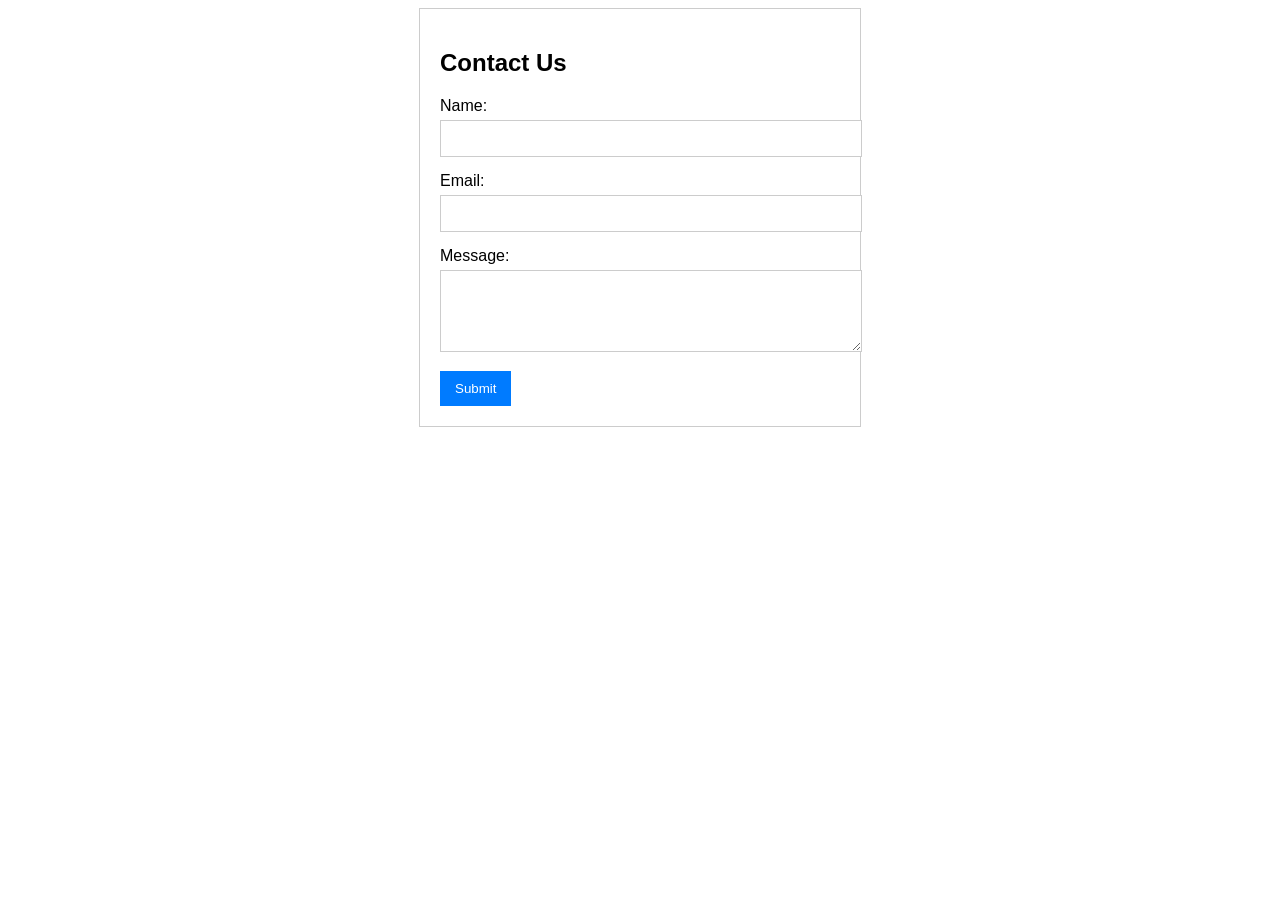
==== commit 49208460: "Add files via upload" ====
--- a/index.html
+++ b/index.html
@@ -3,112 +3,56 @@
 <head>
     <meta charset="UTF-8">
     <meta name="viewport" content="width=device-width, initial-scale=1.0">
-    <title>Document</title>
+    <title>Contact Form</title>
+    <style>
+        body {
+            font-family: Arial, sans-serif;
+        }
+        .container {
+            max-width: 400px;
+            margin: 0 auto;
+            padding: 20px;
+            border: 1px solid #ccc;
+        }
+        .form-group {
+            margin-bottom: 15px;
+        }
+        label {
+            display: block;
+            margin-bottom: 5px;
+        }
+        input[type="text"], textarea {
+            width: 100%;
+            padding: 10px;
+            border: 1px solid #ccc;
+        }
+        button {
+            padding: 10px 15px;
+            background-color: #007bff;
+            color: #fff;
+            border: none;
+            cursor: pointer;
+        }
+    </style>
 </head>
 <body>
-    <div id="container"></div>
-    <script>
-        // Get the container element by its id
-        var container = document.getElementById('container');
-
-        // Fetch the HTML file
-        fetch('function open_translateelmnt.html')
-            .then(function (response) {
-                return response.text();
-            })
-            .then(function (html) {
-                // Inject the HTML code into the container element
-                container.innerHTML = html;
-            })
-            .catch(function (error) {
-                console.log('Error fetching HTML file:', error);
-            });
-
-                
-var tablinks = document.getElementsByClassName("tab-links");
-var tabcontents = document.getElementsByClassName("tab-contents");
-
-function opentab(tabname) {
-    for (tablink of tablinks) {
-        tablink.classList.remove("active-link");
-    }
-    for (tabcontent of tabcontents) {
-        tabcontent.classList.remove("active-tab");
-    }
-    event.currentTarget.classList.add('active-link');
-    document.getElementById(tabname).classList.add("active-tab");
-};
-
-
-
-
-
-
-// When the user scrolls down 20px from the top of the document, show the button
-window.onscroll = function () {
-    scrollFunction();
-};
-
-function scrollFunction() {
-    if (document.body.scrollTop > 20 || document.documentElement.scrollTop > 20) {
-        document.getElementById("topButton").style.display = "block";
-    } else {
-        document.getElementById("topButton").style.display = "none";
-    }
-}
-
-// When the user clicks on the button, scroll to the top of the document
-function topFunction() {
-    document.body.scrollTop = 0;
-    document.documentElement.scrollTop = 0;
-};
-
-
-//==========================================================================//
-
-
-const searchInput = document.getElementById("search-input");
-const searchButton = document.getElementById("search-button");
-const searchResults = document.getElementById("search-results");
-
-searchButton.addEventListener("click", () => {
-    const query = searchInput.value.trim();
-
-    // You can perform a search or filter operation here based on the query
-    // For this example, let's display a sample result
-    const result = "Search result for: " + query;
-
-    // Display the search result
-    searchResults.style.display = "block";
-    searchResults.innerHTML = result;
-});
-
-
-
-
-//========================================================
-
-  window.addEventListener('keydown', function (e) {
-    if (e.keyCode === 85 && e.ctrlKey) {
-      // Check if the user presses Ctrl+U (view source)
-      alert("Viewing the source code is not allowed.");
-      e.preventDefault();
-    }
-  });
-
-
-
-
-
-  window.addEventListener('contextmenu', function (e) {
-    e.preventDefault();
-  });
-
-
-
-    </script>
-    
-  <script src="JavaScript.js"></script>
-  <script src="se.js"></script>
+    <div class="container">
+        <h2>Contact Us</h2>
+        <form action="send_email.php" method="post">
+            <div class="form-group">
+                <label for="name">Name:</label>
+                <input type="text" id="name" name="name" required>
+            </div>
+            <div class="form-group">
+                <label for="email">Email:</label>
+                <input type="text" id="email" name="email" required>
+            </div>
+            <div class="form-group">
+                <label for="message">Message:</label>
+                <textarea id="message" name="message" rows="4" required></textarea>
+            </div>
+            <button type="submit">Submit</button>
+        </form>
+    </div>
 </body>
-</html>+</html>
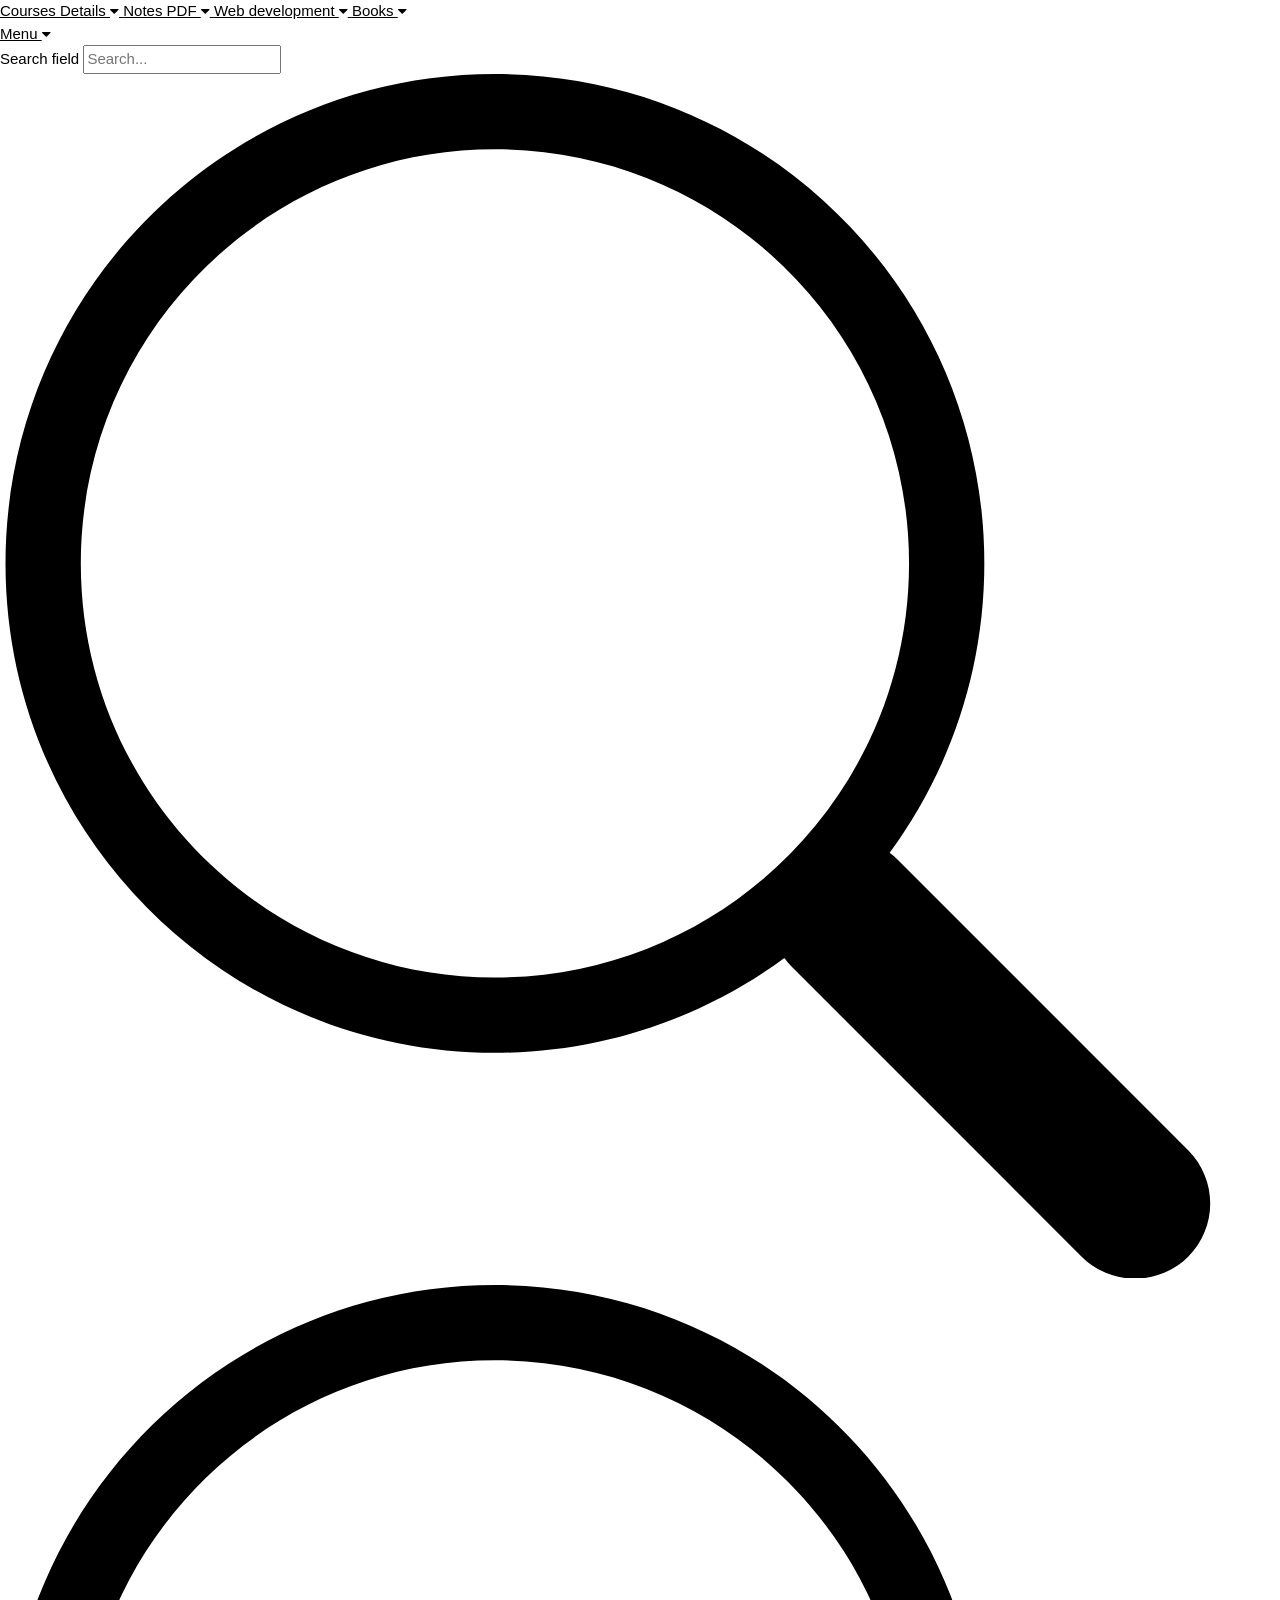
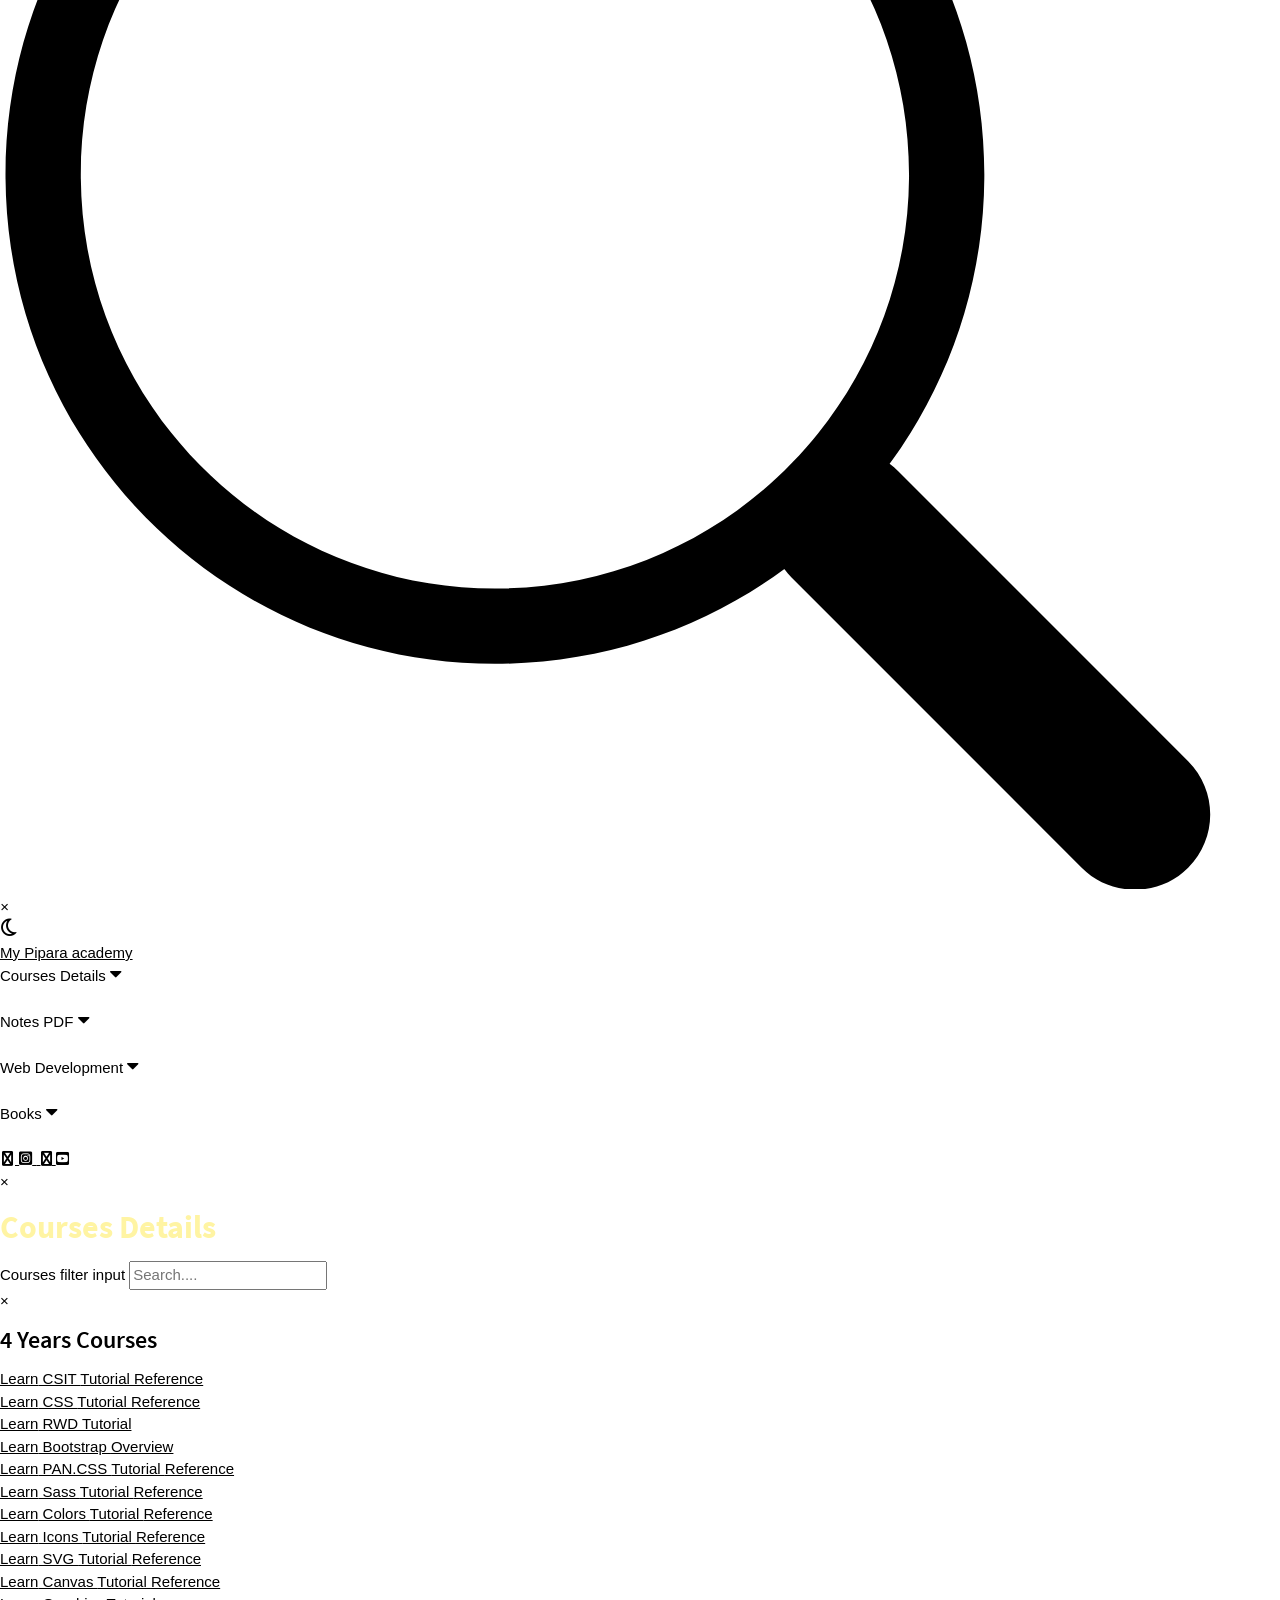
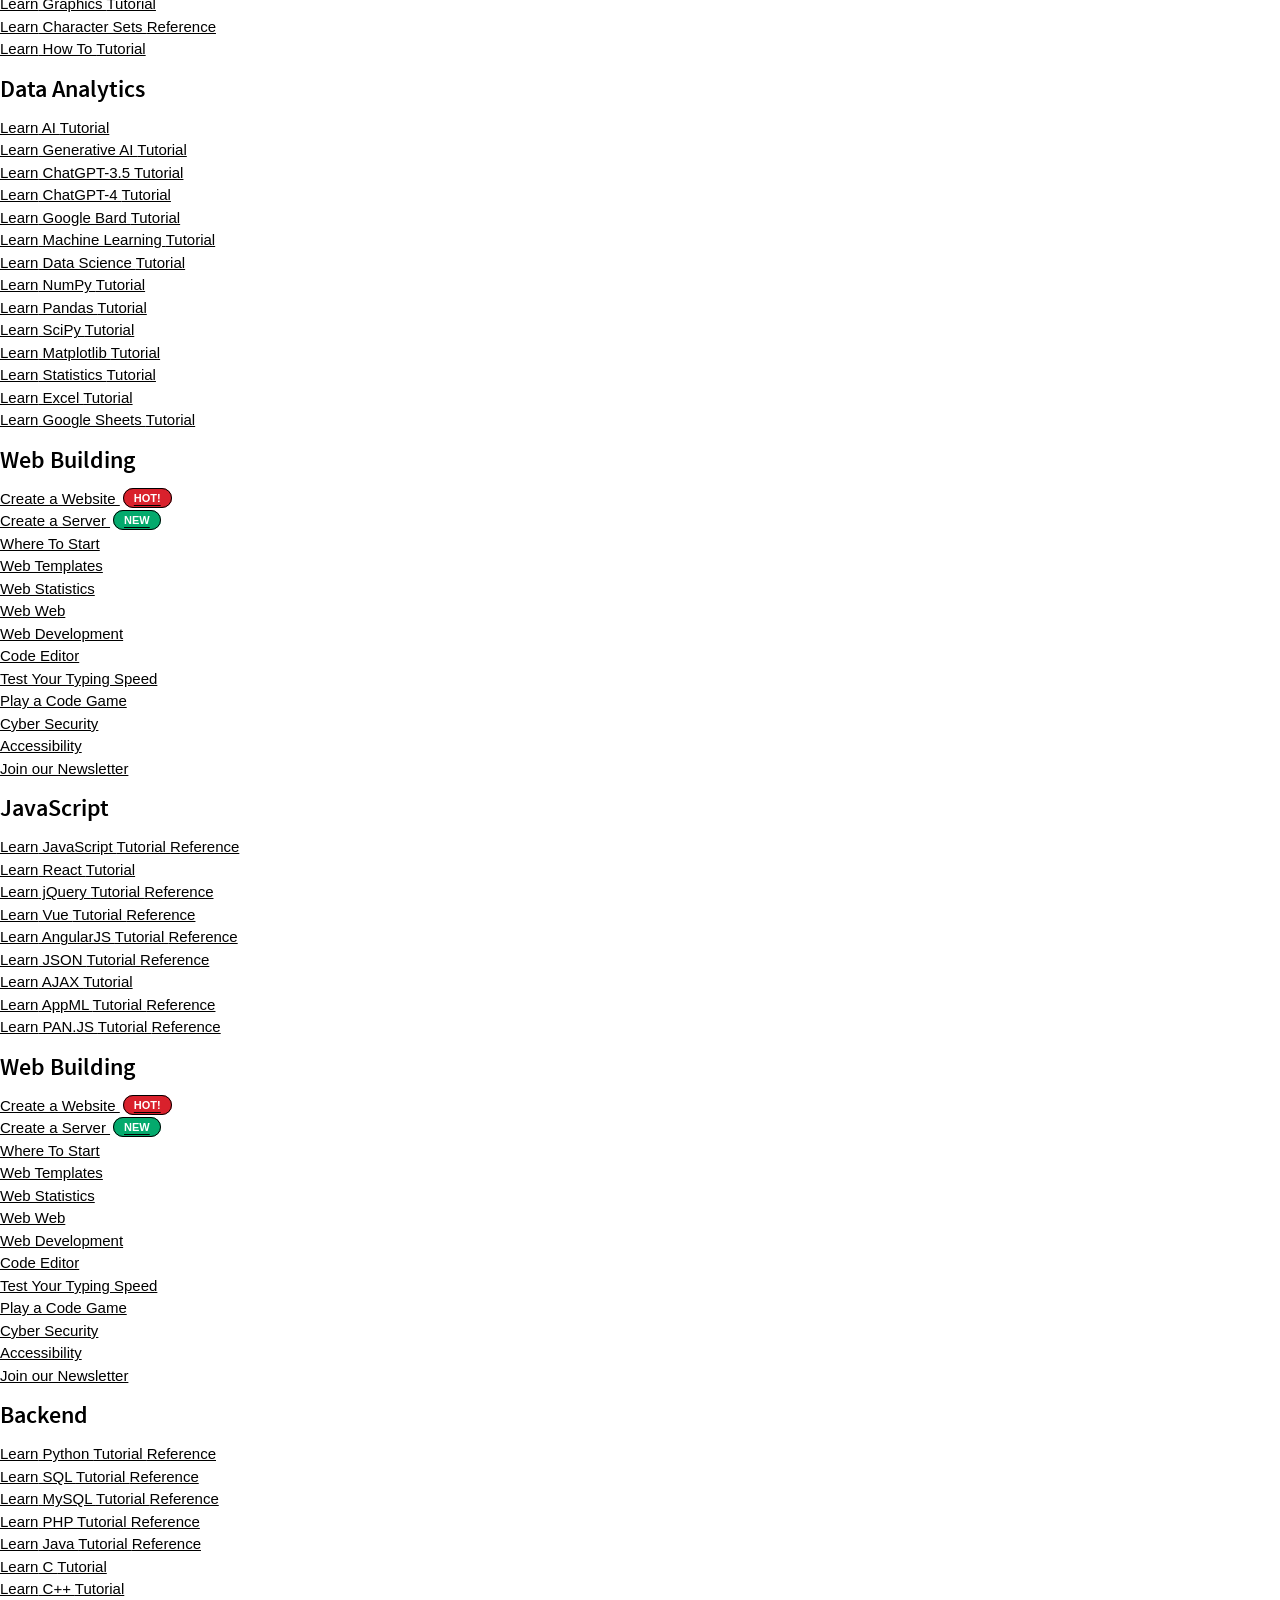
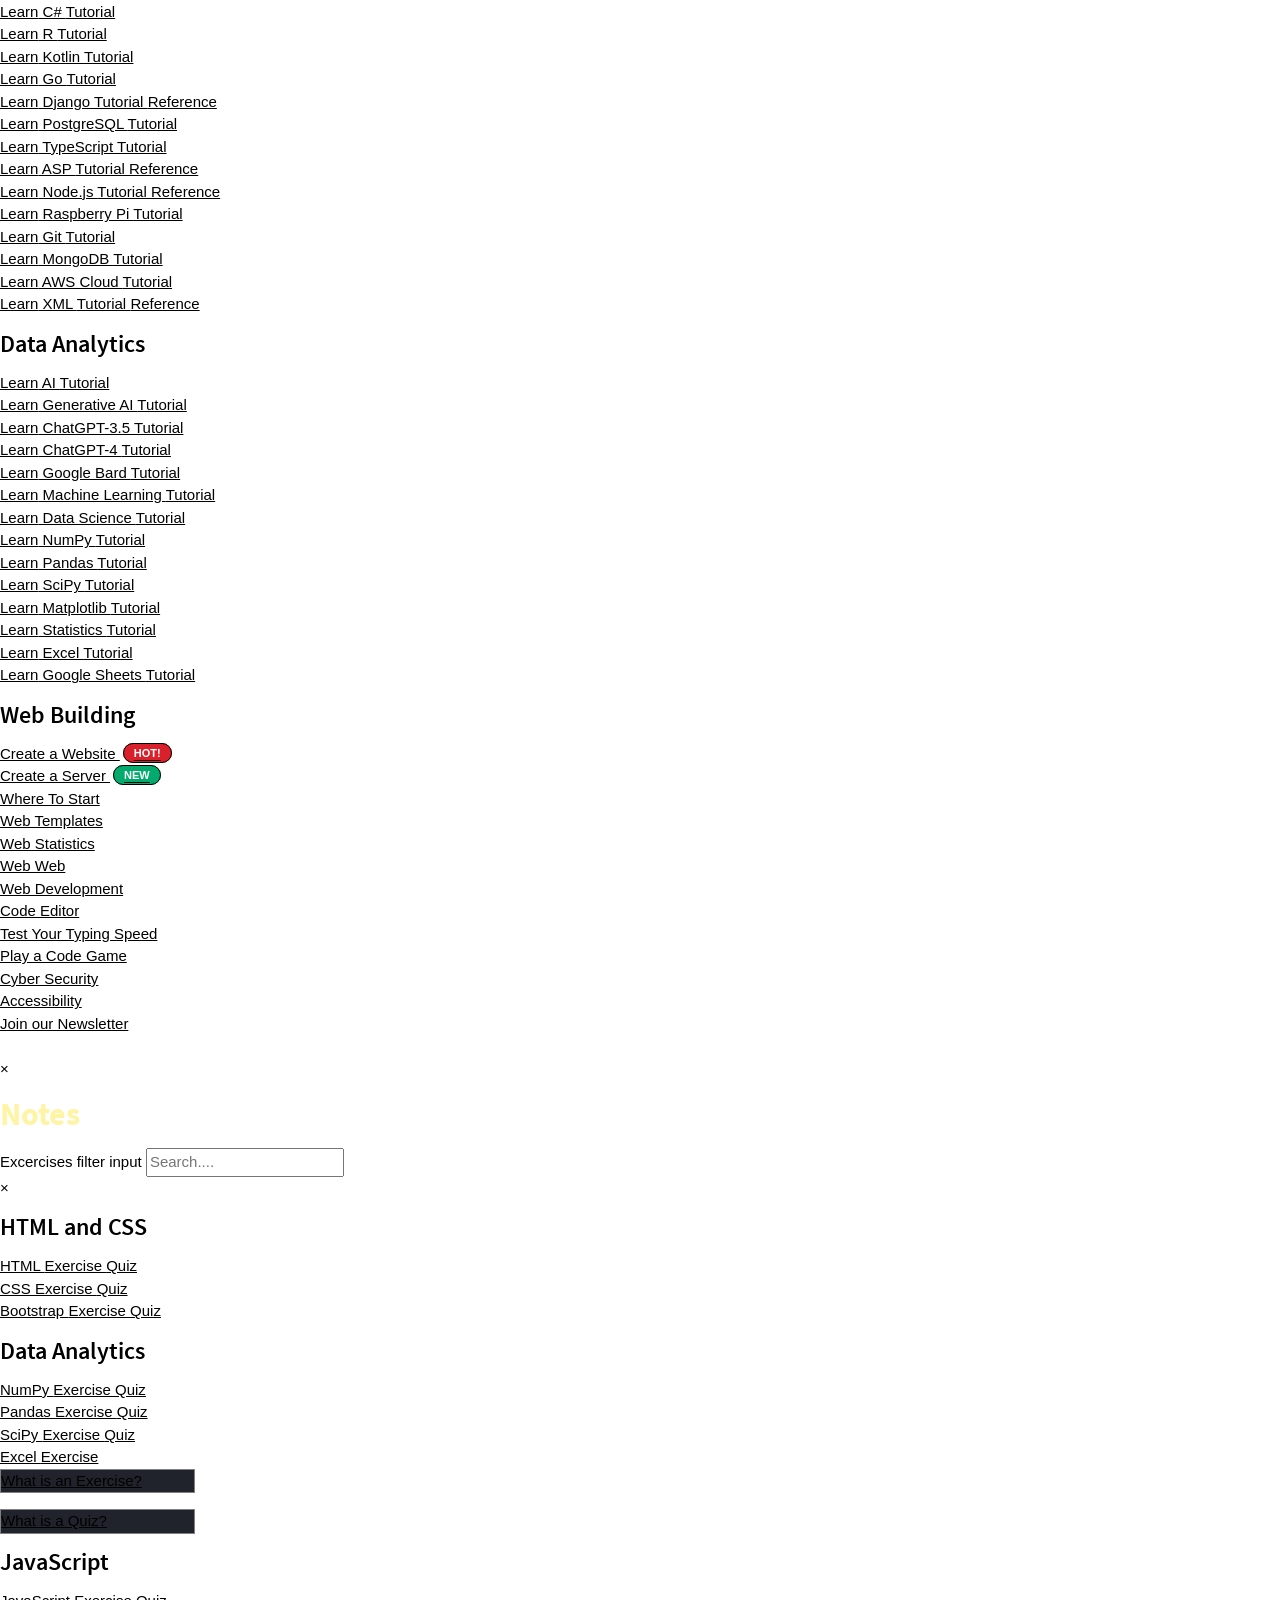
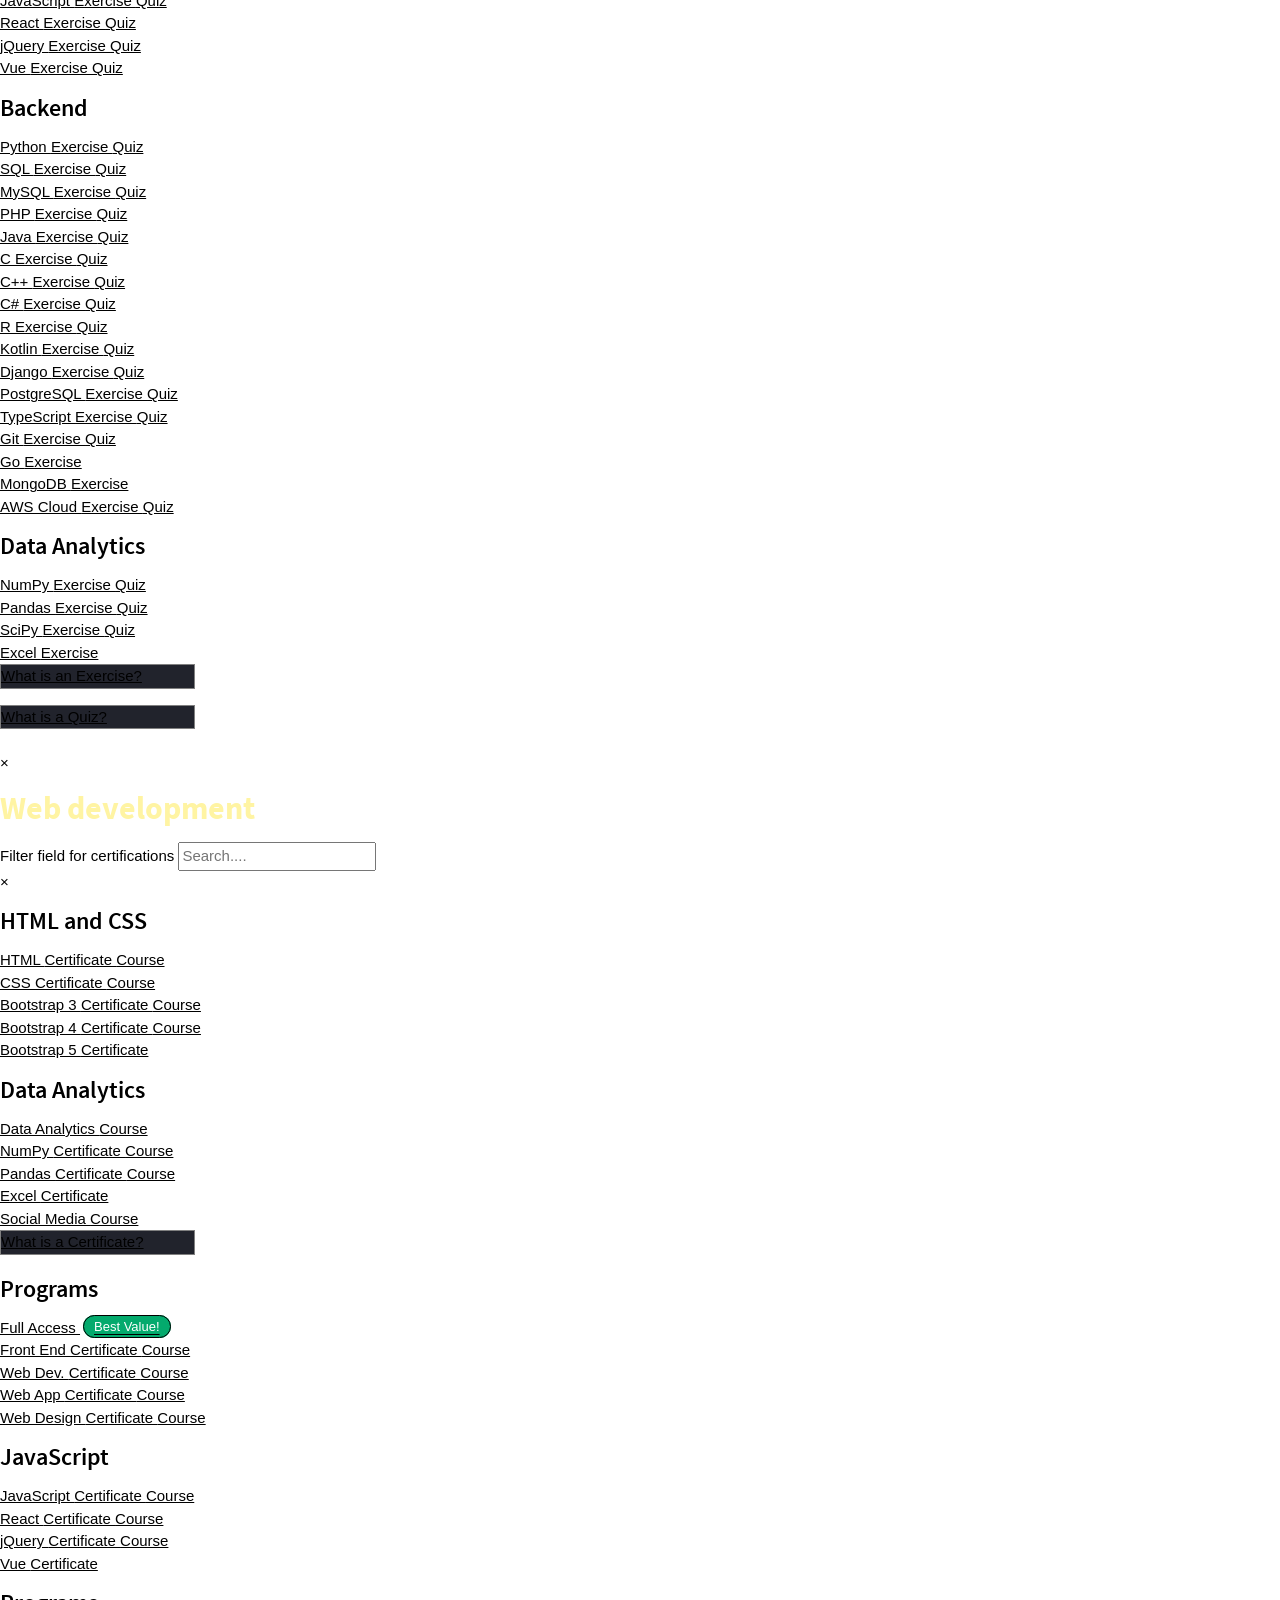
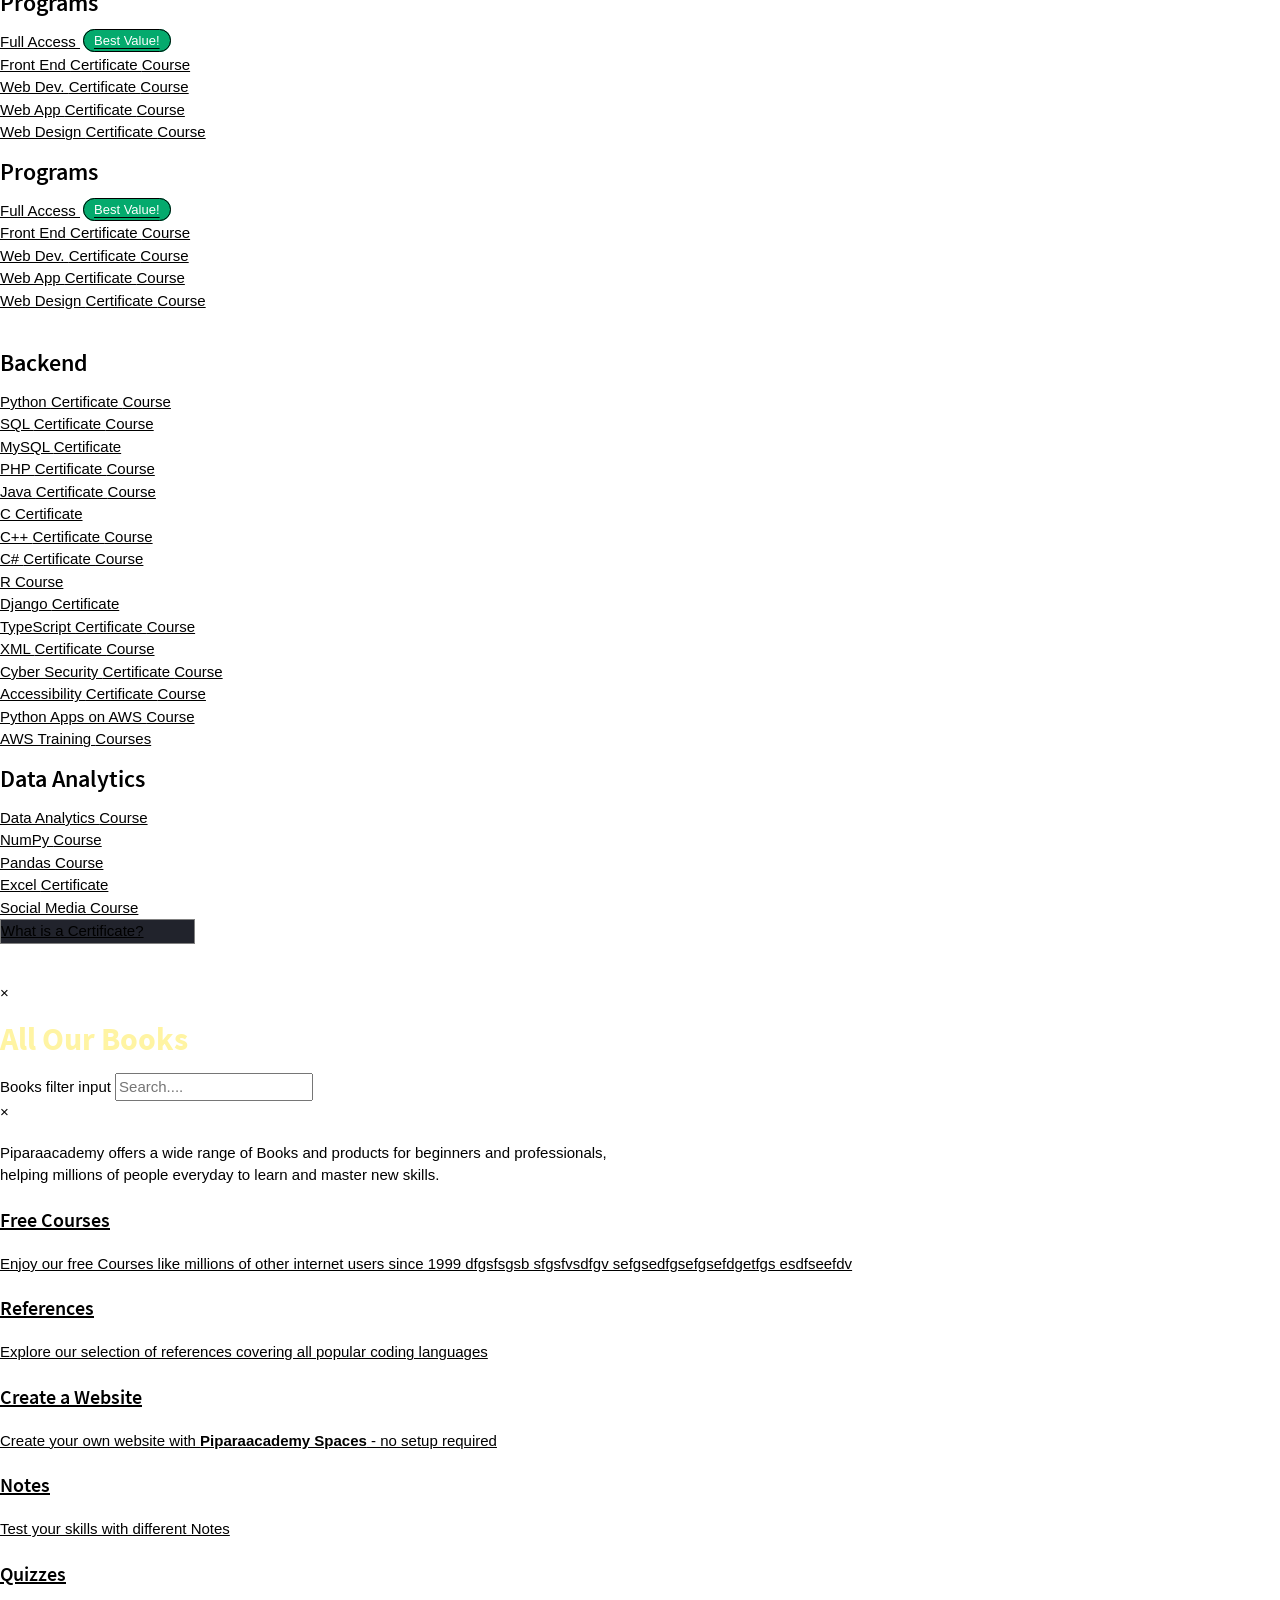
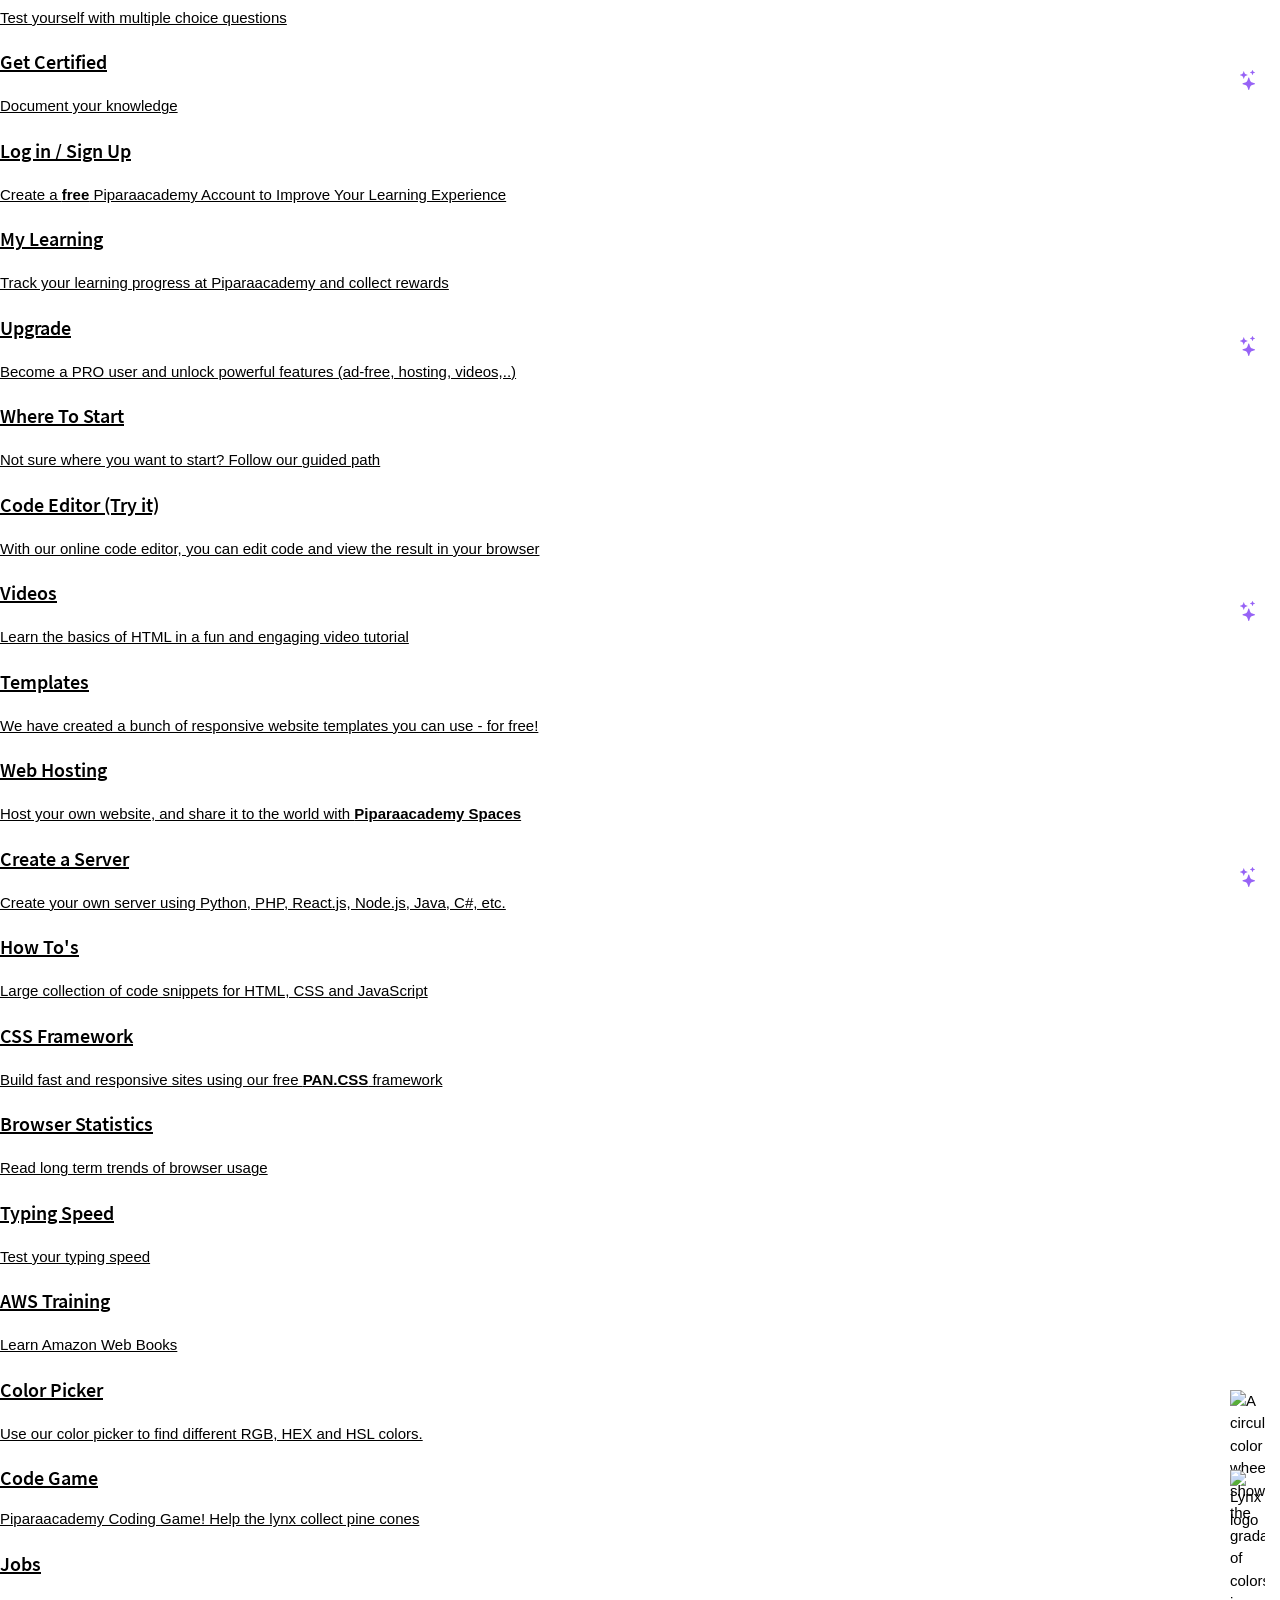
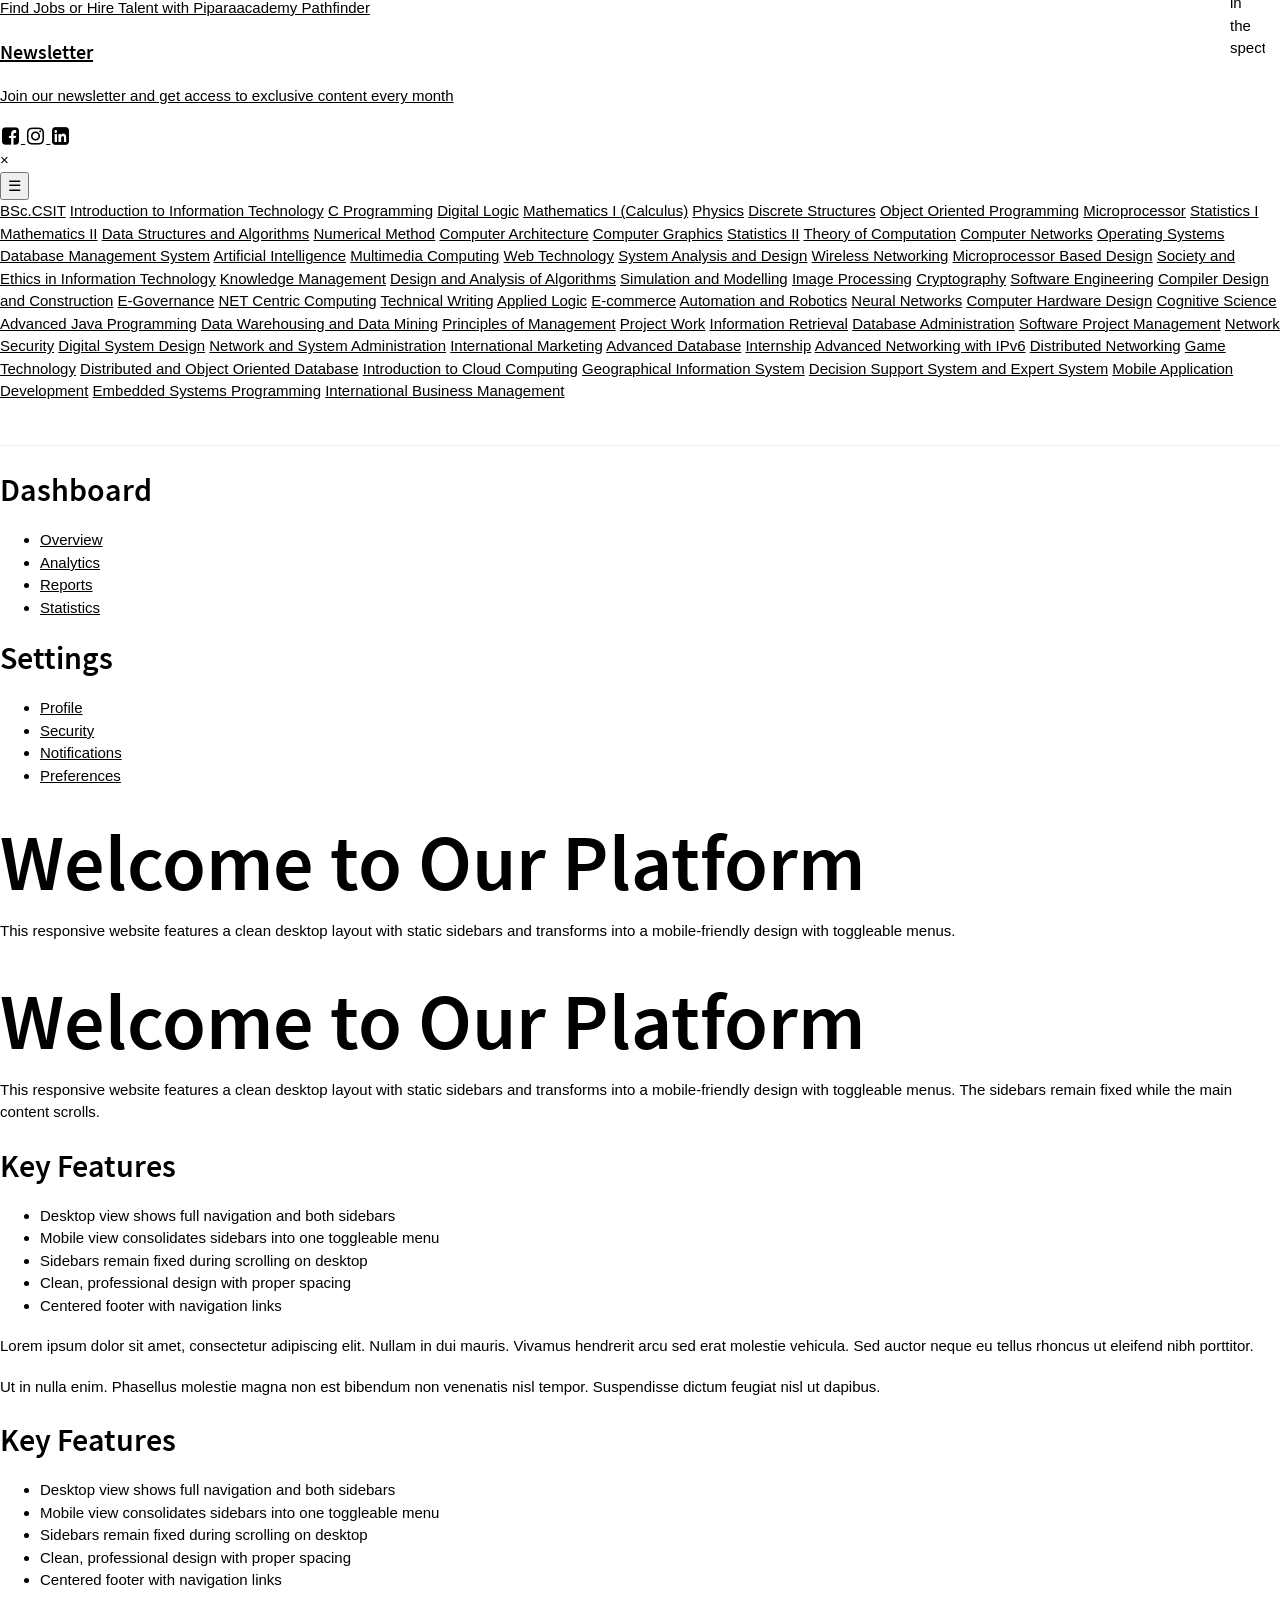
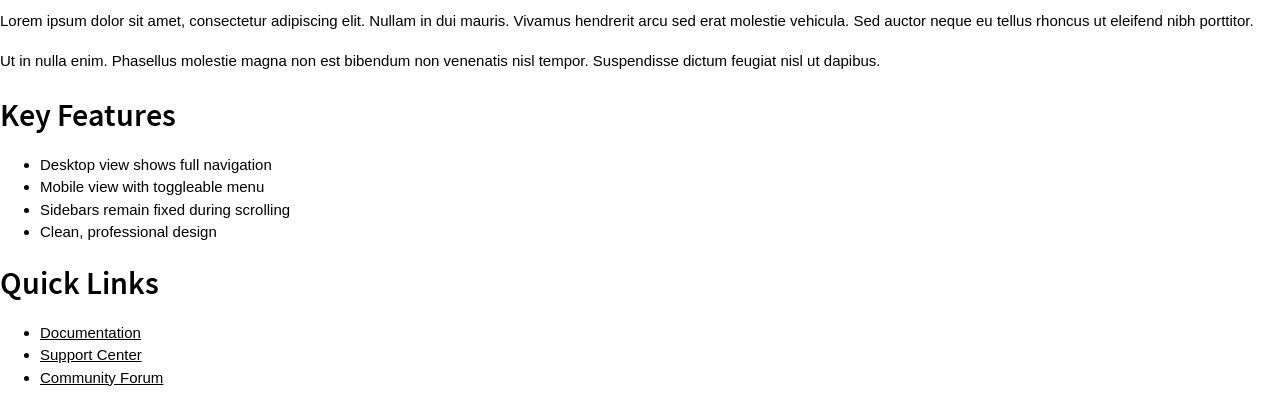
==== commit 52555e1f: "Add files via upload" ====
--- a/index.html
+++ b/index.html
@@ -1,58 +1,3766 @@
 <!DOCTYPE html>
 <html lang="en">
+
 <head>
+        <!-- Basic Meta Tags -->
     <meta charset="UTF-8">
     <meta name="viewport" content="width=device-width, initial-scale=1.0">
-    <title>Contact Form</title>
-    <style>
-        body {
-            font-family: Arial, sans-serif;
-        }
-        .container {
-            max-width: 400px;
-            margin: 0 auto;
-            padding: 20px;
-            border: 1px solid #ccc;
-        }
-        .form-group {
-            margin-bottom: 15px;
-        }
-        label {
-            display: block;
-            margin-bottom: 5px;
-        }
-        input[type="text"], textarea {
-            width: 100%;
-            padding: 10px;
-            border: 1px solid #ccc;
-        }
-        button {
-            padding: 10px 15px;
-            background-color: #007bff;
-            color: #fff;
-            border: none;
-            cursor: pointer;
-        }
-    </style>
+    <meta name="Keywords"
+        content="HTML, Python, CSS, SQL, JavaScript, How to, PHP, Java, C, C++, C#, jQuery, Bootstrap, Colors, PAN.CSS, XML, MySQL, Icons, NodeJS, React, Graphics, Angular, R, AI, Git, Data Science, Code Game, Courses, Programming, Web Development, Training, Learning, Quiz, Notes, Courses, Lessons, References, Examples, Learn to code, Source code, Demos, Tips, Website">
+    <meta name="Description"
+        content="Well organized and easy to understand Web building Courses with lots of examples of how to use HTML, CSS, JavaScript, SQL, Python, PHP, Bootstrap, Java, XML and more.">
+    <meta name="author" content="Your Name">
+
+    
+    <!-- Website Webpage Names -->
+    <title>Pipara Academy Online Education Center</title>
+
+    <!-- Open Graph Meta Tags (Facebook, WhatsApp) -->
+    <meta property="og:type" content="website">
+    <meta property="og:url" content="/">
+    <meta property="og:title" content="Your Website Title">
+    <meta property="og:image" content="logo_link_url___436_2.png">
+    <meta property="og:image:type" content="image/png">
+    <meta property="og:image:width" content="436">
+    <meta property="og:image:height" content="228">
+    <meta property="og:description"
+        content="Pipara Academy offers free online Courses, references and Notes in all the major languages of the web. Covering popular subjects like HTML, CSS, JavaScript, Python, SQL, Java, and many, many more.">
+
+    <!-- Twitter Meta Tags -->
+    <meta property="twitter:card" content="summary_large_image">
+    <meta property="twitter:url" content="/">
+    <meta property="twitter:title" content="Your Website Title">
+    <meta property="twitter:description" content="A concise and informative description for Twitter">
+    <meta property="twitter:image" content="/">
+
+    <!-- Search Engine Meta Tags -->
+    <meta name="robots" content="index, follow">
+    <meta name="googlebot" content="index, follow">
+    <meta name="bingbot" content="index, follow">
+
+    <!-- Favicon -->
+    <link rel="icon" href="favicon.ico" type="image/x-icon">
+
+    <!-- Canonical Link (Specify the preferred version of a page) -->
+    <link rel="canonical" href="https://www.yourwebsite.com">
+
+    <!-- HTML Language -->
+    <html lang="en">
+
+    <!-- CSS and JavaScript links go here -->
+    <link rel="stylesheet" href="main.css">
+
+    <!-- icon cnd link fa fa-caret-down and fa fa-caret-up -->
+    <link rel="stylesheet" href="https://cdnjs.cloudflare.com/ajax/libs/font-awesome/6.0.0/css/all.min.css" />
+
+    <!-- JavaScript links go here -->
+    <script src="javaScript/common-deps.js"></script>
+    <script src="javaScript/user-session.js"></script>
+    <script src="javaScript/my-learning.js"></script>
+
+    <!-- google search on websites Search box -->
+    <script src="javaScript/JavaScript.js"></script>
+    <!-- google search on websites Search box -->
+    <link rel="stylesheet" href="style/style.css">
+   
 </head>
+
 <body>
-    <div class="container">
-        <h2>Contact Us</h2>
-        <form action="send_email.php" method="post">
-            <div class="form-group">
-                <label for="name">Name:</label>
-                <input type="text" id="name" name="name" required>
+
+     <div id="pipara-acadeny-search-suggestions"></div>
+    <div id="nav-bar" class="modern">
+        <div id="pagetop-nav-bar" class="PAN-bar translate PAN-white">
+
+            <!-- Logo placeholder -->
+            <nav class="top-nav-bar-desktop-nav PAN-bar-item">
+
+                <a class=" PAN-bar-item PAN-button  bar-item-hover PAN-padding-16 pan-top" href="javascript:void(0)"
+                    onclick="TopNavBar.openNavItem('Courses')" id="navbtn_Courses" title="Courses and References"
+                    role="button">
+                    Courses Details
+                    <i class="fa fa-caret-down" style="font-size: 15px" aria-hidden="true"></i>
+                    <i class="fa fa-caret-up" style="display: none; font-size: 15px" aria-hidden="true"></i>
+                </a>
+
+                <a class="PAN-bar-item PAN-button  bar-item-hover PAN-padding-16 pan-top" href="javascript:void(0)"
+                    onclick="TopNavBar.openNavItem('Notes')" id="navbtn_Notes" title="Notes and Quizzes" role="button">
+                    Notes PDF
+                    <i class="fa fa-caret-down" style="font-size: 15px" aria-hidden="true"></i>
+                    <i class="fa fa-caret-up" style="display: none; font-size: 15px" aria-hidden="true"></i>
+                </a>
+
+                <a class=" PAN-bar-item PAN-button  bar-item-hover PAN-padding-16 pipara-academy-paid-service pan-top" href="javascript:void(0)" onclick="TopNavBar.openNavItem('certified')" id="navbtn_certified"
+                    title="Web" role="button">
+                    Web development
+                    <i class="fa fa-caret-down" style="font-size: 15px" aria-hidden="true"></i>
+                    <i class="fa fa-caret-up" style="display: none; font-size: 15px" aria-hidden="true"></i>
+                </a>
+
+                <a class=" PAN-bar-item PAN-button  bar-item-hover PAN-padding-16 pan-top" href="javascript:void(0)"
+                    onclick="TopNavBar.openNavItem('Books')" id="navbtn_Books" title="Our Books" role="button">
+                    Books
+                    <i class="fa fa-caret-down" style="font-size: 15px" aria-hidden="true"></i>
+                    <i class="fa fa-caret-up" style="display: none; font-size: 15px" aria-hidden="true"></i>
+                </a>
+            </nav>
+
+            <a class="top-nav-bar-menu-btn PAN-bar-item PAN-button bar-item-hover PAN-padding-16 pan-top pan-top-menu-mobile"
+                href="javascript:void(0)" onclick="TopNavBar.openMenu()" title="Menu" aria-label="Menu" role="button">
+                Menu
+                <i class="fa fa-caret-down" style="font-size: 15px" aria-hidden="true"></i>
+                <i class="fa fa-caret-up" style="display: none; font-size: 15px" aria-hidden="true"></i>
+            </a>
+
+            <div id="tnb-google-search-container" class="PAN-bar-item">
+                <div id="tnb-google-search-inner-container">
+                    <label for="tnb-google-search-input" class="tnb-soft-hide">
+                        Search field
+                    </label>
+
+                    <input id="tnb-google-search-input" type="text" placeholder="Search..." autocomplete="off"
+                        onkeydown="TopNavBar.googleSearchAttachKeyPressHandler(event)" aria-label="Search field"
+                        oninput="TopNavBar.searchWithSuggestions(this)" onfocus="TopNavBar.searchWithSuggestions(this)"
+                        onblur="TopNavBar.searchFieldLostFocus(event)" />
+
+                    <div id="tnb-google-search-submit-btn" class="tnb-button-light" role="button"
+                        aria-label="Button to search" onclick="TopNavBar.googleSearchSubmit()">
+                        <svg id="tnb-google-search-icon" viewBox="0 0 17 16" fill="none" xmlns="/">
+                            <path
+                                d="M11.8153 10.3439C12.6061 9.2673 13.0732 7.9382 13.0732 6.5C13.0732 2.91015 10.163 0 6.57318 0C2.98333 0 0.0731812 2.91015 0.0731812 6.5C0.0731812 10.0899 2.98333 13 6.57318 13C8.01176 13 9.3412 12.5327 10.4179 11.7415L10.4171 11.7422C10.4466 11.7822 10.4794 11.8204 10.5156 11.8566L14.3661 15.7071C14.7566 16.0976 15.3898 16.0976 15.7803 15.7071C16.1708 15.3166 16.1708 14.6834 15.7803 14.2929L11.9298 10.4424C11.8936 10.4062 11.8553 10.3734 11.8153 10.3439ZM12.0732 6.5C12.0732 9.53757 9.61075 12 6.57318 12C3.53561 12 1.07318 9.53757 1.07318 6.5C1.07318 3.46243 3.53561 1 6.57318 1C9.61075 1 12.0732 3.46243 12.0732 6.5Z"
+                                fill="black"></path>
+                        </svg>
+                    </div>
+                </div>
+
+                <div id="tnb-google-search-mobile-action-btns">
+                    <div id="tnb-google-search-mobile-show" class="tnb-button"
+                        onclick="TopNavBar.googleSearchShowMobileContainer()" aria-label="Button to open search field"
+                        role="button">
+                        <svg viewBox="0 0 17 16" fill="none" xmlns="http://www.PAN.org/2000/svg">
+                            <path
+                                d="M11.8153 10.3439C12.6061 9.2673 13.0732 7.9382 13.0732 6.5C13.0732 2.91015 10.163 0 6.57318 0C2.98333 0 0.0731812 2.91015 0.0731812 6.5C0.0731812 10.0899 2.98333 13 6.57318 13C8.01176 13 9.3412 12.5327 10.4179 11.7415L10.4171 11.7422C10.4466 11.7822 10.4794 11.8204 10.5156 11.8566L14.3661 15.7071C14.7566 16.0976 15.3898 16.0976 15.7803 15.7071C16.1708 15.3166 16.1708 14.6834 15.7803 14.2929L11.9298 10.4424C11.8936 10.4062 11.8553 10.3734 11.8153 10.3439ZM12.0732 6.5C12.0732 9.53757 9.61075 12 6.57318 12C3.53561 12 1.07318 9.53757 1.07318 6.5C1.07318 3.46243 3.53561 1 6.57318 1C9.61075 1 12.0732 3.46243 12.0732 6.5Z"
+                                fill="currentColor"></path>
+                        </svg>
+                    </div>
+
+                    <div id="tnb-google-search-mobile-close" class="tnb-button"
+                        onclick="TopNavBar.googleSearchHideMobileContainer()" role="button"
+                        aria-label="Close search field">
+                        <i>&times;</i>
+                    </div>
+                </div>
             </div>
-            <div class="form-group">
-                <label for="email">Email:</label>
-                <input type="text" id="email" name="email" required>
+
+            <div id="tnb-dark-mode-toggle-wrapper" class="PAN-bar-item">
+                <a id="tnb-dark-mode-toggle-btn" href="javascript:void(0);"
+                    class="tnb-button fa ga-nav ga-dark-mode-toggle" onclick="TopNavBar.toggleUserPreferredTheme()"
+                    role="button" title="Toggle light/dark mode" aria-label="Toggle light/dark mode">
+                    <i class="fa fa-moon"></i>
+                </a>
             </div>
-            <div class="form-group">
-                <label for="message">Message:</label>
-                <textarea id="message" name="message" rows="4" required></textarea>
+            <!-- open nav tab and mobile menu open  -->
+            <div class="tnb-right-section">
+                <!-- first code remove  -->
             </div>
-            <button type="submit">Submit</button>
-        </form>
+            <!-- open nav tab and mobile menu open  -->
+
+        </div>
+
+        <nav id="tnb-mobile-nav" class="tnb-mobile-nav PAN-hide">
+            <div class="PAN-container">
+                <a href="/" class="user-authenticated PAN-button PAN-hide pan-top pan-top-dashboard"
+                    title="My Piparaacademy" aria-label="My Piparaacademy">
+                    <span class="tnb-title">My Pipara academy</span>
+                </a>
+
+                <div class="tnb-mobile-nav-section" data-section="Courses">
+                    <div class="tnb-mobile-nav-section-toggle-btn PAN-button pan-top pan-top-menu-tut-and-ref"
+                        onclick="TopNavBar.toggleMobileNav(event, 'Courses');" aria-label="Courses" role="button">
+                        <span class="tnb-title">Courses Details</span>
+                        <i class="tnb-icon fa fa-caret-down" aria-hidden="true"></i>
+                    </div>
+
+                    <div id="sectionxs_Courses" class="tnb-mobile-nav-section-body">
+                        &nbsp;
+                    </div>
+                </div>
+
+                <div class="tnb-mobile-nav-section" data-section="Notes">
+                    <div class="tnb-mobile-nav-section-toggle-btn PAN-button pan-top pan-top-menu-exc-and-quz"
+                        onclick="TopNavBar.toggleMobileNav(event, 'Notes')" aria-label="Notes" role="button">
+                        <span class="tnb-title">Notes PDF</span>
+                        <i class="tnb-icon fa fa-caret-down" aria-hidden="true"></i>
+                    </div>
+
+                    <div id="sectionxs_Notes" class="tnb-mobile-nav-section-body">
+                        &nbsp;
+                    </div>
+                </div>
+
+                <div class="tnb-mobile-nav-section" data-section="certified">
+                    <div class="tnb-mobile-nav-section-toggle-btn pipara-academy-paid-service PAN-button pan-top pan-top-menu-cert-and-course"
+                        onclick="TopNavBar.toggleMobileNav(event, 'certified')" aria-label="Web" role="button">
+                        <span class="tnb-title">Web Development</span>
+                        <i class="tnb-icon fa fa-caret-down" aria-hidden="true"></i>
+                    </div>
+
+                    <div id="sectionxs_certified" class="tnb-mobile-nav-section-body">
+                        &nbsp;
+                    </div>
+                </div>
+
+                <div class="tnb-mobile-nav-section" data-section="Books">
+                    <div class="tnb-mobile-nav-section-toggle-btn PAN-button pan-top pan-top-menu-Books"
+                        onclick="TopNavBar.toggleMobileNav(event, 'Books')" aria-label="Books" role="button">
+                        <span class="tnb-title">Books</span>
+                        <i class="tnb-icon fa fa-caret-down" aria-hidden="true"></i>
+                    </div>
+
+                    <div id="sectionxs_Books" class="tnb-mobile-nav-section-body">
+                        &nbsp;
+                    </div>
+                </div>
+
+                <!-- second code remove  -->
+
+                <div class="social">
+                    <a class="PAN-button PAN-round ga-fp" target="_blank" href="https://www.facebook.com/piparaacademy/"
+                        title="Pipara Academy on Facebook">
+                        <i class="fa-brands fa-facebook-square"></i>
+                    </a>
+
+                    <a class="PAN-button PAN-round ga-fp" target="_blank"
+                        href="https://www.instagram.com/piparaacademy/" title="Pipara Academy on Instagram">
+                        <i class="fa-brands fa-instagram-square"></i>
+                    </a>
+
+                    <a class="PAN-button PAN-round ga-fp" target="_blank" href="/"
+                        title="Join the Pipara Academy community on Discord">
+                        <i class="fa-brands fa-discord-square" aria-hidden="true"></i>
+                    </a>
+
+                    <a class="PAN-button PAN-round ga-fp" target="_blank" href="/"
+                        title="Join the Pipara Academy community on Twitter">
+                        <i class="fa-brands fa-twitter-square"></i>
+                    </a>
+
+                    <a class="PAN-button PAN-round ga-fp" target="_blank"
+                        href="https://www.linkedin.com/company/Piparaacademy.com/" title="Pipara Academy on LinkedIn">
+                        <i class="fa-brands fa-youtube-square"></i>
+                    </a>
+                </div>
+            </div>
+
+            <div class="PAN-button tnb-close-menu-btn PAN-round pan-top pan-top-close-accordion" tabindex="0"
+                onclick="TopNavBar.closeMenu()" role="button" aria-label="Close menu">
+                <span>&times;</span>
+            </div>
+        </nav>
+
+        <div id="dropdown-nav-outer-wrapper">
+            <div id="dropdown-nav-inner-wrapper">
+                <nav id="nav_Courses" class="dropdown-nav PAN-hide-small navex" tabindex="-1"
+                    aria-label="Menu for Courses">
+                    <div class="PAN-content menu-content">
+                        <div id="Courses_list" class="PAN-row-padding PAN-bar-block">
+                            <div class="nav-heading-container PAN-container">
+                                <div class="nav-heading-container-title">
+                                    <h2 style="color: #fff4a3"><b>Courses Details</b></h2>
+                                </div>
+
+                                <div data-section="Courses" class="filter-input-wrapper">
+                                    <div class="filter-input-inner-wrapper">
+                                        <label for="filter-Courses-input" class="tnb-soft-hide">
+                                            Courses filter input
+                                        </label>
+                                        <input id="filter-Courses-input"
+                                            oninput="TopNavBar.filter(event, 'nav_Courses')" type="text"
+                                            class="filter-input" placeholder="Search...."
+                                            aria-label="Courses filter input" />
+
+                                        <div class="filter-clear-btn tnb-button-dark-v2" role="button"
+                                            aria-label="Filter clear button"
+                                            onclick="TopNavBar.clearFilter(event, 'nav_Courses')">
+                                            <span>&times;</span>
+                                        </div>
+                                    </div>
+                                </div>
+                            </div>
+
+                            <div class="PAN-col l4 m6">
+                                <div id="Courses_html_css_links_list">
+                                    <h3 class="tnb-nav-section-title" data-heading="html_and_css_title">
+                                        4 Years Courses
+                                    </h3>
+                                    <div data-name="csit" data-category="html_and_css">
+                                        <a class="PAN-bar-item PAN-button acctop-link pan-top-drop pan-top-drop-tut-html"
+                                            href="/" title="CSIT Tutorial">
+                                            <span class="learn-span">Learn</span>
+                                            CSIT
+                                        </a>
+
+                                        <a class="pan-btn acclink-text pan-top-drop pan-top-drop-tut-html" href="/"
+                                            title="HTML Tutorial">
+                                            Tutorial
+                                        </a>
+                                        <a class="pan-btn acclink-text pan-top-drop pan-top-drop-ref-html" href="/"
+                                            title="HTML Reference">
+                                            Reference
+                                        </a>
+                                    </div>
+                                    <div data-name="css" data-category="html_and_css">
+                                        <a class="PAN-bar-item PAN-button acctop-link pan-top-drop pan-top-drop-tut-css"
+                                            href="/" title="CSS Tutorial">
+                                            <span class="learn-span">Learn</span>
+                                            CSS
+                                        </a>
+                                        <a class="pan-btn acclink-text pan-top-drop pan-top-drop-tut-css" href="/"
+                                            title="CSS Tutorial">
+                                            Tutorial
+                                        </a>
+                                        <a class="pan-btn acclink-text pan-top-drop pan-top-drop-ref-css" href="/"
+                                            title="CSS Reference">
+                                            Reference
+                                        </a>
+                                    </div>
+                                    <div data-name="rwd" data-category="html_and_css">
+                                        <a class="PAN-bar-item PAN-button acctop-link pan-top-drop pan-top-drop-tut-rwd"
+                                            href="/" title="Responsive Web Design Tutorial">
+                                            <span class="learn-span">Learn</span>
+                                            RWD
+                                        </a>
+                                        <a class="pan-btn acclink-text pan-top-drop pan-top-drop-tut-rwd" href="/"
+                                            title="Responsive Web Design Tutorial">
+                                            Tutorial
+                                        </a>
+                                    </div>
+                                    <div data-name="bootstrap" data-category="html_and_css">
+                                        <a class="PAN-bar-item PAN-button acctop-link pan-top-drop pan-top-drop-tut-bs"
+                                            href="/" title="Bootstrap Courses">
+                                            <span class="learn-span">Learn</span>
+                                            Bootstrap
+                                        </a>
+                                        <a class="pan-btn acclink-text pan-top-drop pan-top-drop-tut-bs" href="/"
+                                            title="Bootstrap Courses">
+                                            Overview
+                                        </a>
+                                    </div>
+                                    <div data-name="PAN.css" data-category="html_and_css">
+                                        <a class="PAN-bar-item PAN-button acctop-link pan-top-drop pan-top-drop-tut-PANcss"
+                                            href="/" title="PAN.CSS Tutorial">
+                                            <span class="learn-span">Learn</span>
+                                            PAN.CSS
+                                        </a>
+                                        <a class="pan-btn acclink-text pan-top-drop pan-top-drop-tut-PANcss" href="/"
+                                            title="PAN.CSS Tutorial">
+                                            Tutorial
+                                        </a>
+                                        <a class="pan-btn acclink-text pan-top-drop pan-top-drop-ref-PANcss" href="/"
+                                            title="PAN.CSS Reference">
+                                            Reference
+                                        </a>
+                                    </div>
+                                    <div data-name="sass" data-category="html_and_css">
+                                        <a class="PAN-bar-item PAN-button acctop-link pan-top-drop pan-top-drop-tut-sass"
+                                            href="/" title="SASS Tutorial">
+                                            <span class="learn-span">Learn</span>
+                                            Sass
+                                        </a>
+                                        <a class="pan-btn acclink-text pan-top-drop pan-top-drop-tut-sass" href="/"
+                                            title="SASS Tutorial">
+                                            Tutorial
+                                        </a>
+                                        <a class="pan-btn acclink-text pan-top-drop pan-top-drop-ref-sass" href="/"
+                                            title="SASS Reference">
+                                            Reference
+                                        </a>
+                                    </div>
+                                    <div data-name="colors" data-category="html_and_css">
+                                        <a class="PAN-bar-item PAN-button acctop-link pan-top-drop pan-top-drop-tut-colors"
+                                            href="/" title="Colors Tutorial">
+                                            <span class="learn-span">Learn</span>
+                                            Colors
+                                        </a>
+                                        <a class="pan-btn acclink-text pan-top-drop pan-top-drop-tut-colors" href="/"
+                                            title="Colors Tutorial">
+                                            Tutorial
+                                        </a>
+                                        <a class="pan-btn acclink-text pan-top-drop pan-top-drop-ref-colors" href="/"
+                                            title="Colors Reference">
+                                            Reference
+                                        </a>
+                                    </div>
+                                    <div data-name="icons" data-category="html_and_css">
+                                        <a class="PAN-bar-item PAN-button acctop-link pan-top-drop pan-top-drop-tut-icons"
+                                            href="/" title="Icons Tutorial">
+                                            <span class="learn-span">Learn</span>
+                                            Icons
+                                        </a>
+                                        <a class="pan-btn acclink-text pan-top-drop pan-top-drop-tut-icons" href="/"
+                                            title="Icons Tutorial">
+                                            Tutorial
+                                        </a>
+                                        <a class="pan-btn acclink-text pan-top-drop pan-top-drop-ref-icons" href="/"
+                                            title="Icons Reference">
+                                            Reference
+                                        </a>
+                                    </div>
+                                    <div data-name="svg" data-category="html_and_css">
+                                        <a class="PAN-bar-item PAN-button acctop-link pan-top-drop pan-top-drop-tut-svg"
+                                            href="/" title="SVG Tutorial">
+                                            <span class="learn-span">Learn</span>
+                                            SVG
+                                        </a>
+                                        <a class="pan-btn acclink-text pan-top-drop pan-top-drop-tut-svg" href="/"
+                                            title="SVG Tutorial">
+                                            Tutorial
+                                        </a>
+                                        <a class="pan-btn acclink-text pan-top-drop pan-top-drop-ref-svg" href="/"
+                                            title="SVG Reference">
+                                            Reference
+                                        </a>
+                                    </div>
+                                    <div data-name="canvas" data-category="html_and_css">
+                                        <a class="PAN-bar-item PAN-button acctop-link pan-top-drop pan-top-drop-tut-canvas"
+                                            href="/" title="Canvas Tutorial">
+                                            <span class="learn-span">Learn</span>
+                                            Canvas
+                                        </a>
+                                        <a class="pan-btn acclink-text pan-top-drop pan-top-drop-tut-canvas" href="/"
+                                            title="Canvas Tutorial">
+                                            Tutorial
+                                        </a>
+                                        <a class="pan-btn acclink-text pan-top-drop pan-top-drop-ref-canvas" href="/"
+                                            title="Canvas Reference">
+                                            Reference
+                                        </a>
+                                    </div>
+                                    <div data-name="graphics" data-category="html_and_css">
+                                        <a class="PAN-bar-item PAN-button acctop-link pan-top-drop pan-top-drop-tut-graphics"
+                                            href="/" title="Graphics Tutorial">
+                                            <span class="learn-span">Learn</span>
+                                            Graphics
+                                        </a>
+                                        <a class="pan-btn acclink-text pan-top-drop pan-top-drop-tut-graphics" href="/"
+                                            title="Graphics Tutorial">
+                                            Tutorial
+                                        </a>
+                                    </div>
+                                    <div data-name="charsets" data-category="html_and_css">
+                                        <a class="PAN-bar-item PAN-button acctop-link pan-top-drop pan-top-drop-tut-charsets"
+                                            href="/" title="Character Sets Reference">
+                                            <span class="learn-span">Learn</span>
+                                            Character Sets
+                                        </a>
+                                        <a class="pan-btn acclink-text pan-top-drop pan-top-drop-ref-canvas" href="/"
+                                            title="Character Sets Reference">
+                                            Reference
+                                        </a>
+                                    </div>
+                                    <div data-name="how to" data-category="html_and_css">
+                                        <a class="PAN-bar-item PAN-button acctop-link pan-top-drop pan-top-drop-tut-howto"
+                                            href="/" title="How To - Code Snippets">
+                                            <span class="learn-span">Learn</span>
+                                            How To
+                                        </a>
+                                        <a class="pan-btn acclink-text pan-top-drop pan-top-drop-tut-howto" href="/"
+                                            title="How To - Code Snippets">
+                                            Tutorial
+                                        </a>
+                                    </div>
+                                </div>
+
+                                <div id="Courses_data_analytics_links_list_desktop" class="PAN-hide-small">
+                                    <h3 class="tnb-nav-section-title" data-heading="data_analytics_title">
+                                        Data Analytics
+                                    </h3>
+                                    <div data-name="ai" data-category="data_analytics">
+                                        <a class="PAN-bar-item PAN-button acctop-link pan-top-drop pan-top-drop-tut-ai"
+                                            href="/" title="Artificial Intelligence Tutorial">
+                                            <span class="learn-span">Learn</span>
+                                            AI
+                                        </a>
+                                        <a class="pan-btn acclink-text pan-top-drop pan-top-drop-tut-ai" href="/"
+                                            title="Artificial Intelligence Tutorial">
+                                            Tutorial
+                                        </a>
+                                    </div>
+                                    <div data-name="generative ai" data-category="data_analytics">
+                                        <a class="PAN-bar-item PAN-button acctop-link pan-top-drop pan-top-drop-tut-genai"
+                                            href="/" title="Generative AI Tutorial">
+                                            <span class="learn-span">Learn</span>
+                                            Generative AI
+                                        </a>
+                                        <a class="pan-btn acclink-text pan-top-drop pan-top-drop-tut-genai" href="/"
+                                            title="Generative AI Tutorial">
+                                            Tutorial
+                                        </a>
+                                    </div>
+                                    <div data-name="chatgpt-3.5" data-category="data_analytics">
+                                        <a class="PAN-bar-item PAN-button acctop-link pan-top-drop pan-top-drop-tut-chatgpt35"
+                                            href="/" title="ChatGPT-3.5 Tutorial">
+                                            <span class="learn-span">Learn</span>
+                                            ChatGPT-3.5
+                                        </a>
+                                        <a class="pan-btn acclink-text pan-top-drop pan-top-drop-tut-chatgpt35" href="/"
+                                            title="ChatGPT-3.5  Tutorial">
+                                            Tutorial
+                                        </a>
+                                    </div>
+                                    <div data-name="chatgpt-4" data-category="data_analytics">
+                                        <a class="PAN-bar-item PAN-button acctop-link pan-top-drop pan-top-drop-tut-chatgpt4"
+                                            href="/" title="ChatGPT-4 Tutorial">
+                                            <span class="learn-span">Learn</span>
+                                            ChatGPT-4
+                                        </a>
+                                        <a class="pan-btn acclink-text pan-top-drop pan-top-drop-tut-chatgpt35" href="/"
+                                            title="ChatGPT-4 Tutorial">
+                                            Tutorial
+                                        </a>
+                                    </div>
+                                    <div data-name="google bard" data-category="data_analytics">
+                                        <a class="PAN-bar-item PAN-button acctop-link pan-top-drop pan-top-drop-tut-bard"
+                                            href="/" title="Google Bard Tutorial">
+                                            <span class="learn-span">Learn</span>
+                                            Google Bard
+                                        </a>
+                                        <a class="pan-btn acclink-text pan-top-drop pan-top-drop-tut-bard" href="/"
+                                            title="Google Bard Tutorial">
+                                            Tutorial
+                                        </a>
+                                    </div>
+                                    <div data-name="machine learning" data-category="data_analytics">
+                                        <a class="PAN-bar-item PAN-button acctop-link pan-top-drop pan-top-drop-tut-ml"
+                                            href="/" title="Machine Learning Tutorial">
+                                            <span class="learn-span">Learn</span>
+                                            Machine Learning
+                                        </a>
+                                        <a class="pan-btn acclink-text pan-top-drop pan-top-drop-tut-ml" href="/"
+                                            title="Machine Learning Tutorial">
+                                            Tutorial
+                                        </a>
+                                    </div>
+                                    <div data-name="data science" data-category="data_analytics">
+                                        <a class="PAN-bar-item PAN-button acctop-link pan-top-drop pan-top-drop-tut-ds"
+                                            href="/" title="Data Science Tutorial">
+                                            <span class="learn-span">Learn</span>
+                                            Data Science
+                                        </a>
+                                        <a class="pan-btn acclink-text pan-top-drop pan-top-drop-tut-ds" href="/"
+                                            title="Data Science Tutorial">
+                                            Tutorial
+                                        </a>
+                                    </div>
+                                    <div data-name="numpy" data-category="data_analytics">
+                                        <a class="PAN-bar-item PAN-button acctop-link pan-top-drop pan-top-drop-tut-numpy"
+                                            href="/" title="NumPy Tutorial">
+                                            <span class="learn-span">Learn</span>
+                                            NumPy
+                                        </a>
+                                        <a class="pan-btn acclink-text pan-top-drop pan-top-drop-tut-numpy" href="/"
+                                            title="NumPy Tutorial">
+                                            Tutorial
+                                        </a>
+                                    </div>
+                                    <div data-name="pandas" data-category="data_analytics">
+                                        <a class="PAN-bar-item PAN-button acctop-link pan-top-drop pan-top-drop-tut-pandas"
+                                            href="/" title="Pandas Tutorial">
+                                            <span class="learn-span">Learn</span>
+                                            Pandas
+                                        </a>
+                                        <a class="pan-btn acclink-text pan-top-drop pan-top-drop-tut-pandas" href="/"
+                                            title="Pandas Tutorial">
+                                            Tutorial
+                                        </a>
+                                    </div>
+                                    <div data-name="scipy" data-category="data_analytics">
+                                        <a class="PAN-bar-item PAN-button acctop-link pan-top-drop pan-top-drop-tut-scipy"
+                                            href="/" title="SciPy Tutorial">
+                                            <span class="learn-span">Learn</span>
+                                            SciPy
+                                        </a>
+                                        <a class="pan-btn acclink-text pan-top-drop pan-top-drop-tut-scipy" href="/"
+                                            title="SciPy Tutorial">
+                                            Tutorial
+                                        </a>
+                                    </div>
+                                    <div data-name="matplotlib" data-category="data_analytics">
+                                        <a class="PAN-bar-item PAN-button acctop-link pan-top-drop pan-top-drop-tut-matplotlib"
+                                            href="/" title="Matplotlib Tutorial">
+                                            <span class="learn-span">Learn</span>
+                                            Matplotlib
+                                        </a>
+                                        <a class="pan-btn acclink-text pan-top-drop pan-top-drop-tut-matplotlib" href="/"
+                                            title="Matplotlib Tutorial">
+                                            Tutorial
+                                        </a>
+                                    </div>
+                                    <div data-name="statistics" data-category="data_analytics">
+                                        <a class="PAN-bar-item PAN-button acctop-link pan-top-drop pan-top-drop-tut-stat"
+                                            href="/" title="Statistics Tutorial">
+                                            <span class="learn-span">Learn</span>
+                                            Statistics
+                                        </a>
+                                        <a class="pan-btn acclink-text pan-top-drop pan-top-drop-tut-stat" href="/"
+                                            title="Statistics Tutorial">
+                                            Tutorial
+                                        </a>
+                                    </div>
+                                    <div data-name="excel" data-category="data_analytics">
+                                        <a class="PAN-bar-item PAN-button acctop-link pan-top-drop pan-top-drop-tut-excel"
+                                            href="/" title="Excel Tutorial">
+                                            <span class="learn-span">Learn</span>
+                                            Excel
+                                        </a>
+                                        <a class="pan-btn acclink-text pan-top-drop pan-top-drop-tut-excel" href="/"
+                                            title="Excel Tutorial">
+                                            Tutorial
+                                        </a>
+                                    </div>
+                                    <div data-name="google sheet" data-category="data_analytics">
+                                        <a class="PAN-bar-item PAN-button acctop-link pan-top-drop pan-top-drop-tut-sheets"
+                                            href="/" title="Google Sheets Tutorial">
+                                            <span class="learn-span">Learn</span>
+                                            Google Sheets
+                                        </a>
+                                        <a class="pan-btn acclink-text pan-top-drop pan-top-drop-tut-sheets" href="/"
+                                            title="Google Sheets Tutorial">
+                                            Tutorial
+                                        </a>
+                                    </div>
+                                </div>
+
+                                <div id="Courses_web_building_links_list_tablet" class="PAN-hide-large PAN-hide-small">
+                                    <h3 class="tnb-nav-section-title" data-heading="web_building_title">
+                                        Web Building
+                                    </h3>
+                                    <div data-name="create a website" data-category="web_building">
+                                        <a class="PAN-bar-item PAN-button pan-top-drop pan-top-drop-tut-spaces fixpaddingsmallmenu"
+                                            href="/" title="Get Your Own Website With PANshools Spaces">
+                                            Create a Website
+                                            <span class="ribbon-topnav" style="background-color: #d9212c; color: white">
+                                                HOT!
+                                            </span>
+                                        </a>
+                                    </div>
+                                    <div data-name="create a server" data-category="web_building">
+                                        <a class="PAN-bar-item PAN-button pan-top-drop pan-top-drop-tut-server fixpaddingsmallmenu"
+                                            href="/" title="Get Your Own Server With PANshools Spaces">
+                                            Create a Server
+                                            <span class="ribbon-topnav ws-green">NEW</span>
+                                        </a>
+                                    </div>
+                                    <div data-name="where to start" data-category="web_building">
+                                        <a class="PAN-bar-item PAN-button pan-top-drop pan-top-drop-tut-wheretostart fixpaddingsmallmenu"
+                                            href="/" title="Where To Start - Web Development">
+                                            Where To Start
+                                        </a>
+                                    </div>
+                                    <div data-name="web templates" data-category="web_building">
+                                        <a class="PAN-bar-item PAN-button pan-top-drop pan-top-drop-tut-templates fixpaddingsmallmenu"
+                                            href="/" title="Free Web Templates">
+                                            Web Templates
+                                        </a>
+                                    </div>
+                                    <div data-name="web statistics" data-category="web_building">
+                                        <a class="PAN-bar-item PAN-button pan-top-drop pan-top-drop-tut-webstats fixpaddingsmallmenu"
+                                            href="/" title="Web Statistics">
+                                            Web Statistics
+                                        </a>
+                                    </div>
+                                    <div data-name="web Web" data-category="web_building">
+                                        <a target="_blank" href="/"
+                                            class="PAN-bar-item PAN-button pan-top-drop pan-top-drop-tut-Web fixpaddingsmallmenu"
+                                            title="Web">
+                                            Web Web
+                                        </a>
+                                    </div>
+                                    <div data-name="web development" data-category="web_building">
+                                        <a class="PAN-bar-item PAN-button pan-top-drop pan-top-drop-tut-web-development fixpaddingsmallmenu"
+                                            href="/" title="Web Development Roadmaps">
+                                            Web Development
+                                        </a>
+                                    </div>
+                                    <div data-name="code editor" data-category="web_building">
+                                        <a class="PAN-bar-item PAN-button pan-top-drop pan-top-drop-tut-code-editor fixpaddingsmallmenu"
+                                            href="/" title="Try it - Code Editor">
+                                            Code Editor
+                                        </a>
+                                    </div>
+                                    <div data-name="test your typing speed" data-category="web_building">
+                                        <a class="PAN-bar-item PAN-button pan-top-drop pan-top-drop-tut-typingspeed fixpaddingsmallmenu"
+                                            href="/" title="Test Your Typing Speed">
+                                            Test Your Typing Speed
+                                        </a>
+                                    </div>
+                                    <div data-name="play a code game" data-category="web_building">
+                                        <a class="PAN-bar-item PAN-button pan-top-drop pan-top-drop-tut-codegame fixpaddingsmallmenu"
+                                            href="/" title="Play a Code Game">
+                                            Play a Code Game
+                                        </a>
+                                    </div>
+                                    <div data-name="cyber security" data-category="web_building">
+                                        <a class="PAN-bar-item PAN-button pan-top-drop pan-top-drop-tut-cybersec fixpaddingsmallmenu"
+                                            href="/" title="Cyber Security Tutorial">
+                                            Cyber Security
+                                        </a>
+                                    </div>
+                                    <div data-name="accessibility" data-category="web_building">
+                                        <a class="PAN-bar-item PAN-button pan-top-drop pan-top-drop-tut-accessi fixpaddingsmallmenu"
+                                            href="/" title="Accessibility Security Tutorial">
+                                            Accessibility
+                                        </a>
+                                    </div>
+                                    <div data-name="join our newsletter" data-category="web_building">
+                                        <a target="_blank" href="/"
+                                            class="PAN-bar-item PAN-button pan-top-drop pan-top-drop-tut-newsletter fixpaddingsmallmenu"
+                                            title="Piparaacademy Newsletter">
+                                            Join our Newsletter
+                                        </a>
+                                    </div>
+                                </div>
+                            </div>
+
+                            <div class="PAN-col l4 m6">
+                                <div id="Courses_javascript_links_list">
+                                    <h3 class="tnb-nav-section-title" data-heading="javascript_title">
+                                        JavaScript
+                                    </h3>
+                                    <div data-name="javascript" data-category="javascript">
+                                        <a class="PAN-bar-item PAN-button acctop-link pan-top-drop pan-top-drop-tut-js"
+                                            href="/" title="JavaScript Tutorial">
+                                            <span class="learn-span">Learn</span>
+                                            JavaScript
+                                        </a>
+                                        <a class="pan-btn acclink-text pan-top-drop pan-top-drop-tut-js" href="/"
+                                            title="JavaScript Tutorial">
+                                            Tutorial
+                                        </a>
+                                        <a class="pan-btn acclink-text pan-top-drop pan-top-drop-ref-js" href="/"
+                                            title="JavaScript Reference">
+                                            Reference
+                                        </a>
+                                    </div>
+                                    <div data-name="react" data-category="javascript">
+                                        <a class="PAN-bar-item PAN-button acctop-link pan-top-drop pan-top-drop-tut-react"
+                                            href="/" title="React Tutorial">
+                                            <span class="learn-span">Learn</span>
+                                            React
+                                        </a>
+                                        <a class="pan-btn acclink-text pan-top-drop pan-top-drop-tut-react" href="/"
+                                            title="React Tutorial">
+                                            Tutorial
+                                        </a>
+                                    </div>
+                                    <div data-name="jquery" data-category="javascript">
+                                        <a class="PAN-bar-item PAN-button acctop-link pan-top-drop pan-top-drop-tut-jquery"
+                                            href="/" title="jQuery Tutorial">
+                                            <span class="learn-span">Learn</span>
+                                            jQuery
+                                        </a>
+                                        <a class="pan-btn acclink-text pan-top-drop pan-top-drop-tut-jquery" href="/"
+                                            title="jQuery Tutorial">
+                                            Tutorial
+                                        </a>
+                                        <a class="pan-btn acclink-text pan-top-drop pan-top-drop-ref-jquery" href="/"
+                                            title="jQuery Reference">
+                                            Reference
+                                        </a>
+                                    </div>
+                                    <div data-name="vue" data-category="javascript">
+                                        <a class="PAN-bar-item PAN-button acctop-link pan-top-drop pan-top-drop-tut-vue"
+                                            href="/" title="Vue Tutorial">
+                                            <span class="learn-span">Learn</span>
+                                            Vue
+                                        </a>
+                                        <a class="pan-btn acclink-text pan-top-drop pan-top-drop-tut-vue" href="/"
+                                            title="Vue Tutorial">
+                                            Tutorial
+                                        </a>
+                                        <a class="pan-btn acclink-text pan-top-drop pan-top-drop-ref-vue" href="/"
+                                            title="Vue Reference">
+                                            Reference
+                                        </a>
+                                    </div>
+                                    <div data-name="angularjs" data-category="javascript">
+                                        <a class="PAN-bar-item PAN-button acctop-link pan-top-drop pan-top-drop-tut-angularjs"
+                                            href="/" title="Angular Tutorial">
+                                            <span class="learn-span">Learn</span>
+                                            AngularJS
+                                        </a>
+                                        <a class="pan-btn acclink-text pan-top-drop pan-top-drop-tut-angularjs" href="/"
+                                            title="Angular Tutorial">
+                                            Tutorial
+                                        </a>
+                                        <a class="pan-btn acclink-text pan-top-drop pan-top-drop-ref-angularjs" href="/"
+                                            title="Angular Reference">
+                                            Reference
+                                        </a>
+                                    </div>
+                                    <div data-name="json" data-category="javascript">
+                                        <a class="PAN-bar-item PAN-button acctop-link pan-top-drop pan-top-drop-tut-json"
+                                            href="/" title="JSON Tutorial">
+                                            <span class="learn-span">Learn</span>
+                                            JSON
+                                        </a>
+                                        <a class="pan-btn acclink-text pan-top-drop pan-top-drop-tut-json" href="/"
+                                            title="JSON Tutorial">
+                                            Tutorial
+                                        </a>
+                                        <a class="pan-btn acclink-text pan-top-drop pan-top-drop-ref-json" href="/"
+                                            title="JSON Reference">
+                                            Reference
+                                        </a>
+                                    </div>
+                                    <div data-name="ajax" data-category="javascript">
+                                        <a class="PAN-bar-item PAN-button acctop-link pan-top-drop pan-top-drop-tut-ajax"
+                                            href="/" title="AJAX Tutorial">
+                                            <span class="learn-span">Learn</span>
+                                            AJAX
+                                        </a>
+                                        <a class="pan-btn acclink-text pan-top-drop pan-top-drop-tut-ajax" href="/"
+                                            title="AJAX Tutorial">
+                                            Tutorial
+                                        </a>
+                                    </div>
+                                    <div data-name="appml" data-category="javascript">
+                                        <a class="PAN-bar-item PAN-button acctop-link pan-top-drop pan-top-drop-tut-appml"
+                                            href="/" title="AppML Tutorial">
+                                            <span class="learn-span">Learn</span>
+                                            AppML
+                                        </a>
+                                        <a class="pan-btn acclink-text pan-top-drop pan-top-drop-tut-appml" href="/"
+                                            title="AppML Tutorial">
+                                            Tutorial
+                                        </a>
+                                        <a class="pan-btn acclink-text pan-top-drop pan-top-drop-ref-appml" href="/"
+                                            title="AppML Reference">
+                                            Reference
+                                        </a>
+                                    </div>
+                                    <div data-name="PAN.js" data-category="javascript">
+                                        <a class="PAN-bar-item PAN-button acctop-link pan-top-drop pan-top-drop-tut-PANjs"
+                                            href="/" title="PAN.JS Tutorial">
+                                            <span class="learn-span">Learn</span>
+                                            PAN.JS
+                                        </a>
+                                        <a class="pan-btn acclink-text pan-top-drop pan-top-drop-tut-PANjs" href="/"
+                                            title="PAN.JS Tutorial">
+                                            Tutorial
+                                        </a>
+                                        <a class="pan-btn acclink-text pan-top-drop pan-top-drop-ref-PANjs" href="/"
+                                            title="PAN.JS Reference">
+                                            Reference
+                                        </a>
+                                    </div>
+                                </div>
+                                <div id="Courses_web_building_links_list_desktop"
+                                    class="PAN-hide-medium PAN-hide-small">
+                                    <h3 class="tnb-nav-section-title" data-heading="web_building_title">
+                                        Web Building
+                                    </h3>
+                                    <div data-name="create a website" data-category="web_building">
+                                        <a class="PAN-bar-item PAN-button pan-top-drop pan-top-drop-tut-spaces" href="/"
+                                            title="Get Your Own Website With PANshools Spaces">
+                                            Create a Website
+                                            <span class="ribbon-topnav" style="background-color: #d9212c; color: white">
+                                                HOT!
+                                            </span>
+                                        </a>
+                                    </div>
+                                    <div data-name="create a server" data-category="web_building">
+                                        <a class="PAN-bar-item PAN-button pan-top-drop pan-top-drop-tut-server" href="/"
+                                            title="Get Your Own Server With PANshools Spaces">
+                                            Create a Server
+                                            <span class="ribbon-topnav ws-green">NEW</span>
+                                        </a>
+                                    </div>
+                                    <div data-name="where to start" data-category="web_building">
+                                        <a class="PAN-bar-item PAN-button pan-top-drop pan-top-drop-tut-wheretostart"
+                                            href="/" title="Where To Start - Web Development">
+                                            Where To Start
+                                        </a>
+                                    </div>
+                                    <div data-name="web templates" data-category="web_building">
+                                        <a class="PAN-bar-item PAN-button pan-top-drop pan-top-drop-tut-templates"
+                                            href="/" title="Free Web Templates">
+                                            Web Templates
+                                        </a>
+                                    </div>
+                                    <div data-name="web statistics" data-category="web_building">
+                                        <a class="PAN-bar-item PAN-button pan-top-drop pan-top-drop-tut-webstats"
+                                            href="/" title="Web Statistics">
+                                            Web Statistics
+                                        </a>
+                                    </div>
+                                    <div data-name="web Web" data-category="web_building">
+                                        <a target="_blank" href="/"
+                                            class="PAN-bar-item PAN-button pan-top-drop pan-top-drop-tut-Web"
+                                            title="Web">
+                                            Web Web
+                                        </a>
+                                    </div>
+                                    <div data-name="web development" data-category="web_building">
+                                        <a class="PAN-bar-item PAN-button pan-top-drop pan-top-drop-tut-web-development"
+                                            href="/" title="Web Development Roadmaps">
+                                            Web Development
+                                        </a>
+                                    </div>
+                                    <div data-name="code editor" data-category="web_building">
+                                        <a class="PAN-bar-item PAN-button pan-top-drop pan-top-drop-tut-code-editor"
+                                            href="/" title="Try it - Code Editor">
+                                            Code Editor
+                                        </a>
+                                    </div>
+                                    <div data-name="test your typing speed" data-category="web_building">
+                                        <a class="PAN-bar-item PAN-button pan-top-drop pan-top-drop-tut-typingspeed"
+                                            href="/" title="Test Your Typing Speed">
+                                            Test Your Typing Speed
+                                        </a>
+                                    </div>
+                                    <div data-name="play a code game" data-category="web_building">
+                                        <a class="PAN-bar-item PAN-button pan-top-drop pan-top-drop-tut-codegame"
+                                            href="/" title="Play a Code Game">
+                                            Play a Code Game
+                                        </a>
+                                    </div>
+                                    <div data-name="cyber security" data-category="web_building">
+                                        <a class="PAN-bar-item PAN-button pan-top-drop pan-top-drop-tut-cybersec"
+                                            href="/" title="Cyber Security Tutorial">
+                                            Cyber Security
+                                        </a>
+                                    </div>
+                                    <div data-name="accessibility" data-category="web_building">
+                                        <a class="PAN-bar-item PAN-button pan-top-drop pan-top-drop-tut-accessi"
+                                            href="/" title="Accessibility Security Tutorial">
+                                            Accessibility
+                                        </a>
+                                    </div>
+                                    <div data-name="join our news letter" data-category="web_building">
+                                        <a target="_blank" href="/"
+                                            class="PAN-bar-item PAN-button pan-top-drop pan-top-drop-tut-newsletter"
+                                            title="Piparaacademy Newsletter">
+                                            Join our Newsletter
+                                        </a>
+                                    </div>
+                                </div>
+                            </div>
+
+                            <div class="PAN-col l4 m6">
+                                <div id="Courses_backend_links_list">
+                                    <h3 class="tnb-nav-section-title" data-heading="backend_title">
+                                        Backend
+                                    </h3>
+                                    <div data-name="python" data-category="backend">
+                                        <a class="PAN-bar-item PAN-button acctop-link pan-top-drop pan-top-drop-tut-python"
+                                            href="//" title="Python Tutorial">
+                                            <span class="learn-span">Learn</span>
+                                            Python
+                                        </a>
+                                        <a class="pan-btn acclink-text pan-top-drop pan-top-drop-tut-python" href="//"
+                                            title="Python Tutorial">
+                                            Tutorial
+                                        </a>
+                                        <a class="pan-btn acclink-text pan-top-drop pan-top-drop-ref-python" href="/"
+                                            title="Python Reference">
+                                            Reference
+                                        </a>
+                                    </div>
+                                    <div data-name="sql" data-category="backend">
+                                        <a class="PAN-bar-item PAN-button acctop-link pan-top-drop pan-top-drop-tut-sql"
+                                            href="/" title="SQL Tutorial">
+                                            <span class="learn-span">Learn</span>
+                                            SQL
+                                        </a>
+                                        <a class="pan-btn acclink-text pan-top-drop pan-top-drop-tut-sql" href="/"
+                                            title="SQL Tutorial">
+                                            Tutorial
+                                        </a>
+                                        <a class="pan-btn acclink-text pan-top-drop pan-top-drop-ref-sql" href="/"
+                                            title="SQL Reference">
+                                            Reference
+                                        </a>
+                                    </div>
+                                    <div data-name="mysql" data-category="backend">
+                                        <a class="PAN-bar-item PAN-button acctop-link pan-top-drop pan-top-drop-tut-mysql"
+                                            href="/" title="MySQL Tutorial">
+                                            <span class="learn-span">Learn</span>
+                                            MySQL
+                                        </a>
+                                        <a class="pan-btn acclink-text pan-top-drop pan-top-drop-tut-mysql" href="/"
+                                            title="MySQL Tutorial">
+                                            Tutorial
+                                        </a>
+                                        <a class="pan-btn acclink-text pan-top-drop pan-top-drop-ref-mysql" href="/"
+                                            title="MySQL Reference">
+                                            Reference
+                                        </a>
+                                    </div>
+                                    <div data-name="php" data-category="backend">
+                                        <a class="PAN-bar-item PAN-button acctop-link pan-top-drop pan-top-drop-tut-php"
+                                            href="/" title="PHP Tutorial">
+                                            <span class="learn-span">Learn</span>
+                                            PHP
+                                        </a>
+                                        <a class="pan-btn acclink-text pan-top-drop pan-top-drop-tut-php" href="/"
+                                            title="PHP Tutorial">
+                                            Tutorial
+                                        </a>
+                                        <a class="pan-btn acclink-text pan-top-drop pan-top-drop-ref-php" href="/"
+                                            title="PHP Reference">
+                                            Reference
+                                        </a>
+                                    </div>
+                                    <div data-name="java" data-category="backend">
+                                        <a class="PAN-bar-item PAN-button acctop-link pan-top-drop pan-top-drop-tut-java"
+                                            href="/" title="Java Tutorial">
+                                            <span class="learn-span">Learn</span>
+                                            Java
+                                        </a>
+                                        <a class="pan-btn acclink-text pan-top-drop pan-top-drop-tut-java" href="/"
+                                            title="Java Tutorial">
+                                            Tutorial
+                                        </a>
+                                        <a class="pan-btn acclink-text pan-top-drop pan-top-drop-ref-java" href="/"
+                                            title="Java Reference">
+                                            Reference
+                                        </a>
+                                    </div>
+                                    <div data-name="c" data-category="backend">
+                                        <a class="PAN-bar-item PAN-button acctop-link pan-top-drop pan-top-drop-tut-c"
+                                            href="/" title="C Tutorial">
+                                            <span class="learn-span">Learn</span>
+                                            C
+                                        </a>
+                                        <a class="pan-btn acclink-text pan-top-drop pan-top-drop-tut-c" href="/"
+                                            title="C Tutorial">
+                                            Tutorial
+                                        </a>
+                                    </div>
+                                    <div data-name="c++" data-category="backend">
+                                        <a class="PAN-bar-item PAN-button acctop-link pan-top-drop pan-top-drop-tut-cpp"
+                                            href="/" title="C++ Tutorial">
+                                            <span class="learn-span">Learn</span>
+                                            C++
+                                        </a>
+                                        <a class="pan-btn acclink-text pan-top-drop pan-top-drop-tut-cpp" href="/"
+                                            title="C++ Tutorial">
+                                            Tutorial
+                                        </a>
+                                    </div>
+                                    <div data-name="c#" data-category="backend">
+                                        <a class="PAN-bar-item PAN-button acctop-link pan-top-drop pan-top-drop-tut-cs"
+                                            href="/" title="C# Tutorial">
+                                            <span class="learn-span">Learn</span>
+                                            C#
+                                        </a>
+                                        <a class="pan-btn acclink-text pan-top-drop pan-top-drop-tut-cs" href="/"
+                                            title="C# Tutorial">
+                                            Tutorial
+                                        </a>
+                                    </div>
+                                    <div data-name="r" data-category="backend">
+                                        <a class="PAN-bar-item PAN-button acctop-link pan-top-drop pan-top-drop pan-top-drop-tut-r"
+                                            href="/" title="R Tutorial">
+                                            <span class="learn-span">Learn</span>
+                                            R
+                                        </a>
+                                        <a class="pan-btn acclink-text pan-top-drop pan-top-drop pan-top-drop-tut-r"
+                                            href="/" title="R Tutorial">
+                                            Tutorial
+                                        </a>
+                                    </div>
+                                    <div data-name="kotlin" data-category="backend">
+                                        <a class="PAN-bar-item PAN-button acctop-link pan-top-drop pan-top-drop-tut-kotlin"
+                                            href="/" title="Kotlin Tutorial">
+                                            <span class="learn-span">Learn</span>
+                                            Kotlin
+                                        </a>
+                                        <a class="pan-btn acclink-text pan-top-drop pan-top-drop-tut-kotlin" href="/"
+                                            title="Kotlin Tutorial">
+                                            Tutorial
+                                        </a>
+                                    </div>
+                                    <div data-name="go" data-category="backend">
+                                        <a class="PAN-bar-item PAN-button acctop-link pan-top-drop pan-top-drop-tut-go"
+                                            href="/" title="Go Tutorial">
+                                            <span class="learn-span">Learn</span>
+                                            Go
+                                        </a>
+                                        <a class="pan-btn acclink-text pan-top-drop pan-top-drop-tut-go" href="/"
+                                            title="Go Tutorial">
+                                            Tutorial
+                                        </a>
+                                    </div>
+                                    <div data-name="django" data-category="backend">
+                                        <a class="PAN-bar-item PAN-button acctop-link pan-top-drop pan-top-drop-tut-django"
+                                            href="/" title="Django Tutorial">
+                                            <span class="learn-span">Learn</span>
+                                            Django
+                                        </a>
+                                        <a class="pan-btn acclink-text pan-top-drop pan-top-drop-tut-django" href="/"
+                                            title="Django Tutorial">
+                                            Tutorial
+                                        </a>
+                                        <a class="pan-btn acclink-text pan-top-drop pan-top-drop-ref-django" href="/"
+                                            title="Django Reference">
+                                            Reference
+                                        </a>
+                                    </div>
+                                    <div data-name="postgresql" data-category="backend">
+                                        <a class="PAN-bar-item PAN-button acctop-link pan-top-drop pan-top-drop-tut-postgresql"
+                                            href="/" title="PostgreSQL Tutorial">
+                                            <span class="learn-span">Learn</span>
+                                            PostgreSQL
+                                        </a>
+                                        <a class="pan-btn acclink-text pan-top-drop pan-top-drop-tut-postgresql" href="/"
+                                            title="PostgreSQL Tutorial">
+                                            Tutorial
+                                        </a>
+                                    </div>
+                                    <div data-name="typescript" data-category="backend">
+                                        <a class="PAN-bar-item PAN-button acctop-link pan-top-drop pan-top-drop-tut-typescript"
+                                            href="/" title="TypeScript Tutorial">
+                                            <span class="learn-span">Learn</span>
+                                            TypeScript
+                                        </a>
+                                        <a class="pan-btn acclink-text pan-top-drop pan-top-drop-tut-typescript" href="/"
+                                            title="TypeScript Reference">
+                                            Tutorial
+                                        </a>
+                                    </div>
+                                    <div data-name="asp" data-category="backend">
+                                        <a class="PAN-bar-item PAN-button acctop-link pan-top-drop pan-top-drop-tut-asp"
+                                            href="/" title="ASP Tutorial">
+                                            <span class="learn-span">Learn</span>
+                                            ASP
+                                        </a>
+                                        <a class="pan-btn acclink-text pan-top-drop pan-top-drop-tut-asp" href="/"
+                                            title="ASP Tutorial">
+                                            Tutorial
+                                        </a>
+                                        <a class="pan-btn acclink-text pan-top-drop pan-top-drop-ref-asp" href="/"
+                                            title="ASP Reference">
+                                            Reference
+                                        </a>
+                                    </div>
+                                    <div data-name="node.js" data-category="backend">
+                                        <a class="PAN-bar-item PAN-button acctop-link pan-top-drop pan-top-drop-tut-nodejs"
+                                            href="/" title="Node.js Tutorial">
+                                            <span class="learn-span">Learn</span>
+                                            Node.js
+                                        </a>
+                                        <a class="pan-btn acclink-text pan-top-drop pan-top-drop-tut-nodejs" href="/"
+                                            title="Node.js Tutorial">
+                                            Tutorial
+                                        </a>
+                                        <a class="pan-btn acclink-text pan-top-drop pan-top-drop-ref-nodejs" href="/"
+                                            title="Node.js Reference">
+                                            Reference
+                                        </a>
+                                    </div>
+                                    <div data-name="raspberry pi" data-category="backend">
+                                        <a class="PAN-bar-item PAN-button acctop-link pan-top-drop pan-top-drop-tut-rpi"
+                                            href="/" title="Raspberry Pi Tutorial">
+                                            <span class="learn-span">Learn</span>
+                                            Raspberry Pi
+                                        </a>
+                                        <a class="pan-btn acclink-text pan-top-drop pan-top-drop-tut-rpi" href="/"
+                                            title="Raspberry Pi Tutorial">
+                                            Tutorial
+                                        </a>
+                                    </div>
+                                    <div data-name="git" data-category="backend">
+                                        <a class="PAN-bar-item PAN-button acctop-link pan-top-drop pan-top-drop-tut-git"
+                                            href="/" title="Git Tutorial">
+                                            <span class="learn-span">Learn</span>
+                                            Git
+                                        </a>
+                                        <a class="pan-btn acclink-text pan-top-drop pan-top-drop-tut-git" href="/"
+                                            title="Git Tutorial">
+                                            Tutorial
+                                        </a>
+                                    </div>
+                                    <div data-name="mongodb" data-category="backend">
+                                        <a class="PAN-bar-item PAN-button acctop-link pan-top-drop pan-top-drop-tut-mongodb"
+                                            href="/" title="MongoDB Tutorial">
+                                            <span class="learn-span">Learn</span>
+                                            MongoDB
+                                        </a>
+                                        <a class="pan-btn acclink-text pan-top-drop pan-top-drop-tut-mongodb" href="/"
+                                            title="MongoDB Tutorial">
+                                            Tutorial
+                                        </a>
+                                    </div>
+                                    <div data-name="aws cloud" data-category="backend">
+                                        <a class="PAN-bar-item PAN-button acctop-link pan-top-drop pan-top-drop-tut-aws-cloud"
+                                            href="/" title="AWS Cloud Tutorial">
+                                            <span class="learn-span">Learn</span>
+                                            AWS Cloud
+                                        </a>
+                                        <a class="pan-btn acclink-text pan-top-drop pan-top-drop-tut-aws-cloud" href="/"
+                                            title="AWS Cloud Tutorial">
+                                            Tutorial
+                                        </a>
+                                    </div>
+                                    <div data-name="xml" data-category="backend">
+                                        <a class="PAN-bar-item PAN-button acctop-link pan-top-drop pan-top-drop-tut-xml"
+                                            href="/" title="XML Tutorial">
+                                            <span class="learn-span">Learn</span>
+                                            XML
+                                        </a>
+                                        <a class="pan-btn acclink-text pan-top-drop pan-top-drop-tut-xml" href="/"
+                                            title="XML Tutorial">
+                                            Tutorial
+                                        </a>
+                                        <a class="pan-btn acclink-text pan-top-drop pan-top-drop-ref-xml" href="/"
+                                            title="XML Reference">
+                                            Reference
+                                        </a>
+                                    </div>
+                                </div>
+
+                                <div id="tutotials_data_analytics_links_list_mobile"
+                                    class="PAN-hide-large PAN-hide-medium">
+                                    <h3 class="tnb-nav-section-title" data-heading="data_analytics_title">
+                                        Data Analytics
+                                    </h3>
+                                    <div data-name="ai" data-category="data_analytics">
+                                        <a class="PAN-bar-item PAN-button acctop-link pan-top-drop pan-top-drop-tut-ai"
+                                            href="/" title="Artificial Intelligence Tutorial">
+                                            <span class="learn-span">Learn</span>
+                                            AI
+                                        </a>
+                                        <a class="pan-btn acclink-text pan-top-drop pan-top-drop-tut-ai" href="/"
+                                            title="Artificial Intelligence Tutorial">
+                                            Tutorial
+                                        </a>
+                                    </div>
+                                    <div data-name="generative ai" data-category="data_analytics">
+                                        <a class="PAN-bar-item PAN-button acctop-link pan-top-drop pan-top-drop-tut-genai"
+                                            href="/" title="Generative AI Tutorial">
+                                            <span class="learn-span">Learn</span>
+                                            Generative AI
+                                        </a>
+                                        <a class="pan-btn acclink-text pan-top-drop pan-top-drop-tut-genai" href="/"
+                                            title="Generative AI Tutorial">
+                                            Tutorial
+                                        </a>
+                                    </div>
+                                    <div data-name="chatgpt-3.5" data-category="data_analytics">
+                                        <a class="PAN-bar-item PAN-button acctop-link pan-top-drop pan-top-drop-tut-chatgpt35"
+                                            href="/" title="ChatGPT-3.5 Tutorial">
+                                            <span class="learn-span">Learn</span>
+                                            ChatGPT-3.5
+                                        </a>
+                                        <a class="pan-btn acclink-text pan-top-drop pan-top-drop-tut-chatgpt35" href="/"
+                                            title="ChatGPT-3.5  Tutorial">
+                                            Tutorial
+                                        </a>
+                                    </div>
+                                    <div data-name="chatgpt-4" data-category="data_analytics">
+                                        <a class="PAN-bar-item PAN-button acctop-link pan-top-drop pan-top-drop-tut-chatgpt4"
+                                            href="/" title="ChatGPT-4 Tutorial">
+                                            <span class="learn-span">Learn</span>
+                                            ChatGPT-4
+                                        </a>
+                                        <a class="pan-btn acclink-text pan-top-drop pan-top-drop-tut-chatgpt35" href="/"
+                                            title="ChatGPT-4 Tutorial">
+                                            Tutorial
+                                        </a>
+                                    </div>
+                                    <div data-name="google bard" data-category="data_analytics">
+                                        <a class="PAN-bar-item PAN-button acctop-link pan-top-drop pan-top-drop-tut-bard"
+                                            href="/" title="Google Bard Tutorial">
+                                            <span class="learn-span">Learn</span>
+                                            Google Bard
+                                        </a>
+                                        <a class="pan-btn acclink-text pan-top-drop pan-top-drop-tut-bard" href="/"
+                                            title="Google Bard Tutorial">
+                                            Tutorial
+                                        </a>
+                                    </div>
+                                    <div data-name="machine learning" data-category="data_analytics">
+                                        <a class="PAN-bar-item PAN-button acctop-link pan-top-drop pan-top-drop-tut-ml"
+                                            href="/" title="Machine Learning Tutorial">
+                                            <span class="learn-span">Learn</span>
+                                            Machine Learning
+                                        </a>
+                                        <a class="pan-btn acclink-text pan-top-drop pan-top-drop-tut-ml" href="/"
+                                            title="Machine Learning Tutorial">
+                                            Tutorial
+                                        </a>
+                                    </div>
+                                    <div data-name="data science" data-category="data_analytics">
+                                        <a class="PAN-bar-item PAN-button acctop-link pan-top-drop pan-top-drop-tut-ds"
+                                            href="/" title="Data Science Tutorial">
+                                            <span class="learn-span">Learn</span>
+                                            Data Science
+                                        </a>
+                                        <a class="pan-btn acclink-text pan-top-drop pan-top-drop-tut-ds" href="/"
+                                            title="Data Science Tutorial">
+                                            Tutorial
+                                        </a>
+                                    </div>
+                                    <div data-name="numpy" data-category="data_analytics">
+                                        <a class="PAN-bar-item PAN-button acctop-link pan-top-drop pan-top-drop-tut-numpy"
+                                            href="/" title="NumPy Tutorial">
+                                            <span class="learn-span">Learn</span>
+                                            NumPy
+                                        </a>
+                                        <a class="pan-btn acclink-text pan-top-drop pan-top-drop-tut-numpy" href="/"
+                                            title="NumPy Tutorial">
+                                            Tutorial
+                                        </a>
+                                    </div>
+                                    <div data-name="pandas" data-category="data_analytics">
+                                        <a class="PAN-bar-item PAN-button acctop-link pan-top-drop pan-top-drop-tut-pandas"
+                                            href="/" title="Pandas Tutorial">
+                                            <span class="learn-span">Learn</span>
+                                            Pandas
+                                        </a>
+                                        <a class="pan-btn acclink-text pan-top-drop pan-top-drop-tut-pandas" href="/"
+                                            title="Pandas Tutorial">
+                                            Tutorial
+                                        </a>
+                                    </div>
+                                    <div data-name="scipy" data-category="data_analytics">
+                                        <a class="PAN-bar-item PAN-button acctop-link pan-top-drop pan-top-drop-tut-scipy"
+                                            href="/" title="SciPy Tutorial">
+                                            <span class="learn-span">Learn</span>
+                                            SciPy
+                                        </a>
+                                        <a class="pan-btn acclink-text pan-top-drop pan-top-drop-tut-scipy" href="/"
+                                            title="SciPy Tutorial">
+                                            Tutorial
+                                        </a>
+                                    </div>
+                                    <div data-name="matplotlib" data-category="data_analytics">
+                                        <a class="PAN-bar-item PAN-button acctop-link pan-top-drop pan-top-drop-tut-matplotlib"
+                                            href="/" title="Matplotlib Tutorial">
+                                            <span class="learn-span">Learn</span>
+                                            Matplotlib
+                                        </a>
+                                        <a class="pan-btn acclink-text pan-top-drop pan-top-drop-tut-matplotlib" href="/"
+                                            title="Matplotlib Tutorial">
+                                            Tutorial
+                                        </a>
+                                    </div>
+                                    <div data-name="statistics" data-category="data_analytics">
+                                        <a class="PAN-bar-item PAN-button acctop-link pan-top-drop pan-top-drop-tut-stat"
+                                            href="/" title="Statistics Tutorial">
+                                            <span class="learn-span">Learn</span>
+                                            Statistics
+                                        </a>
+                                        <a class="pan-btn acclink-text pan-top-drop pan-top-drop-tut-stat" href="/"
+                                            title="Statistics Tutorial">
+                                            Tutorial
+                                        </a>
+                                    </div>
+                                    <div data-name="excel" data-category="data_analytics">
+                                        <a class="PAN-bar-item PAN-button acctop-link pan-top-drop pan-top-drop-tut-excel"
+                                            href="/" title="Excel Tutorial">
+                                            <span class="learn-span">Learn</span>
+                                            Excel
+                                        </a>
+                                        <a class="pan-btn acclink-text pan-top-drop pan-top-drop-tut-excel" href="/"
+                                            title="Excel Tutorial">
+                                            Tutorial
+                                        </a>
+                                    </div>
+                                    <div data-name="google sheets" data-category="data_analytics">
+                                        <a class="PAN-bar-item PAN-button acctop-link pan-top-drop pan-top-drop-tut-sheets"
+                                            href="/" title="Google Sheets Tutorial">
+                                            <span class="learn-span">Learn</span>
+                                            Google Sheets
+                                        </a>
+                                        <a class="pan-btn acclink-text pan-top-drop pan-top-drop-tut-sheets" href="/"
+                                            title="Google Sheets Tutorial">
+                                            Tutorial
+                                        </a>
+                                    </div>
+                                </div>
+
+                                <div id="Courses_web_building_links_list_mobile" class="PAN-hide-large PAN-hide-medium">
+                                    <h3 class="tnb-nav-section-title" data-heading="web_building_title">
+                                        Web Building
+                                    </h3>
+                                    <div data-name="create a website" data-category="web_building">
+                                        <a class="PAN-bar-item PAN-button pan-top-drop pan-top-drop-tut-spaces fixpaddingsmallmenu"
+                                            href="/" title="Get Your Own Website With PANshools Spaces">
+                                            Create a Website
+                                            <span class="ribbon-topnav" style="background-color: #d9212c; color: white">
+                                                HOT!
+                                            </span>
+                                        </a>
+                                    </div>
+                                    <div data-name="create a server" data-category="web_building">
+                                        <a class="PAN-bar-item PAN-button pan-top-drop pan-top-drop-tut-server fixpaddingsmallmenu"
+                                            href="/" title="Get Your Own Server With PANshools Spaces">
+                                            Create a Server
+                                            <span class="ribbon-topnav ws-green">NEW</span>
+                                        </a>
+                                    </div>
+                                    <div data-name="where to start" data-category="web_building">
+                                        <a class="PAN-bar-item PAN-button pan-top-drop pan-top-drop-tut-wheretostart fixpaddingsmallmenu"
+                                            href="/" title="Where To Start - Web Development">
+                                            Where To Start
+                                        </a>
+                                    </div>
+                                    <div data-name="web templates" data-category="web_building">
+                                        <a class="PAN-bar-item PAN-button pan-top-drop pan-top-drop-tut-templates fixpaddingsmallmenu"
+                                            href="/" title="Free Web Templates">
+                                            Web Templates
+                                        </a>
+                                    </div>
+                                    <div data-name="web statistics" data-category="web_building">
+                                        <a class="PAN-bar-item PAN-button pan-top-drop pan-top-drop-tut-webstats fixpaddingsmallmenu"
+                                            href="/" title="Web Statistics">
+                                            Web Statistics
+                                        </a>
+                                    </div>
+                                    <div data-name="web Web" data-category="web_building">
+                                        <a target="_blank" href="/"
+                                            class="PAN-bar-item PAN-button pan-top-drop pan-top-drop-tut-Web fixpaddingsmallmenu"
+                                            title="Web">
+                                            Web Web
+                                        </a>
+                                    </div>
+                                    <div data-name="web development" data-category="web_building">
+                                        <a class="PAN-bar-item PAN-button pan-top-drop pan-top-drop-tut-web-development fixpaddingsmallmenu"
+                                            href="/" title="Web Development Roadmaps">
+                                            Web Development
+                                        </a>
+                                    </div>
+                                    <div data-name="code editor" data-category="web_building">
+                                        <a class="PAN-bar-item PAN-button pan-top-drop pan-top-drop-tut-code-editor fixpaddingsmallmenu"
+                                            href="/" title="Try it - Code Editor">
+                                            Code Editor
+                                        </a>
+                                    </div>
+                                    <div data-name="test your typing speed" data-category="web_building">
+                                        <a class="PAN-bar-item PAN-button pan-top-drop pan-top-drop-tut-typingspeed fixpaddingsmallmenu"
+                                            href="/" title="Test Your Typing Speed">
+                                            Test Your Typing Speed
+                                        </a>
+                                    </div>
+                                    <div data-name="play a code game" data-category="web_building">
+                                        <a class="PAN-bar-item PAN-button pan-top-drop pan-top-drop-tut-codegame fixpaddingsmallmenu"
+                                            href="/" title="Play a Code Game">
+                                            Play a Code Game
+                                        </a>
+                                    </div>
+                                    <div data-name="cyber security" data-category="web_building">
+                                        <a class="PAN-bar-item PAN-button pan-top-drop pan-top-drop-tut-cybersec fixpaddingsmallmenu"
+                                            href="/" title="Cyber Security Tutorial">
+                                            Cyber Security
+                                        </a>
+                                    </div>
+                                    <div data-name="accessibility" data-category="web_building">
+                                        <a class="PAN-bar-item PAN-button pan-top-drop pan-top-drop-tut-accessi fixpaddingsmallmenu"
+                                            href="/" title="Accessibility Security Tutorial">
+                                            Accessibility
+                                        </a>
+                                    </div>
+                                    <div data-name="join our newsletter" data-category="web_building">
+                                        <a target="_blank" href="/"
+                                            class="PAN-bar-item PAN-button pan-top-drop pan-top-drop-tut-newsletter fixpaddingsmallmenu"
+                                            title="Piparaacademy Newsletter">
+                                            Join our Newsletter
+                                        </a>
+                                    </div>
+                                </div>
+                            </div>
+                            <br />
+                        </div>
+                    </div>
+
+                    <div class="PAN-button tnb-close-nav-btn PAN-round" tabindex="0"
+                        onclick="TopNavBar.closeNavItem('Courses')"
+                        onkeydown="TopNavBar.mouseHandler(event, this, 'Courses')" role="button"
+                        aria-label="Close navigation">
+                        <span>&times;</span>
+                    </div>
+                </nav>
+
+                <nav id="nav_Notes" class="dropdown-nav PAN-hide-small navex" tabindex="-1" aria-label="Notes menu">
+                    <div class="PAN-content menu-content">
+                        <div id="Notes_list" class="PAN-row-padding PAN-bar-block">
+                            <div class="nav-heading-container PAN-container">
+                                <div class="nav-heading-container-title">
+                                    <h2 style="color: #fff4a3"><b>Notes</b></h2>
+                                </div>
+                                <div data-section="Notes" class="filter-input-wrapper">
+                                    <div class="filter-input-inner-wrapper">
+                                        <label for="filter-Notes-input" class="tnb-soft-hide">
+                                            Excercises filter input
+                                        </label>
+                                        <input id="filter-Notes-input" oninput="TopNavBar.filter(event, 'nav_Notes')"
+                                            type="text" class="filter-input" placeholder="Search...."
+                                            aria-label="Notes filter bar" />
+
+                                        <div class="filter-clear-btn tnb-button-dark-v2" role="button"
+                                            aria-label="Filter clear button"
+                                            onclick="TopNavBar.clearFilter(event, 'nav_Notes')">
+                                            <span>&times;</span>
+                                        </div>
+                                    </div>
+                                </div>
+                            </div>
+
+                            <div class="PAN-col l4 m6">
+                                <div id="Notes_html_css_links_list">
+                                    <h3 class="tnb-nav-section-title" data-heading="html_and_css_title">
+                                        HTML and CSS
+                                    </h3>
+                                    <div data-name="html" data-category="html_and_css">
+                                        <a class="PAN-bar-item PAN-button acctop-link pan-top-drop pan-top-drop-ex-html"
+                                            href="/" title="HTML Notes">
+                                            HTML
+                                        </a>
+                                        <a class="pan-btn acclink-text pan-top-drop pan-top-drop-ex-html" href="/"
+                                            title="HTML Notes">
+                                            Exercise
+                                        </a>
+                                        <a class="pan-btn acclink-text pan-top-drop pan-top-drop-qz-html" href="/"
+                                            title="HTML Quizzes">
+                                            Quiz
+                                        </a>
+                                    </div>
+                                    <div data-name="css" data-category="html_and_css">
+                                        <a class="PAN-bar-item PAN-button acctop-link pan-top-drop pan-top-drop-ex-css"
+                                            href="/" title="CSS Notes">
+                                            CSS
+                                        </a>
+                                        <a class="pan-btn acclink-text pan-top-drop pan-top-drop-ex-css" href="/"
+                                            title="CSS Notes">
+                                            Exercise
+                                        </a>
+                                        <a class="pan-btn acclink-text pan-top-drop pan-top-drop-qz-css" href="/"
+                                            title="CSS Quizzes">
+                                            Quiz
+                                        </a>
+                                    </div>
+                                    <div data-name="bootstrap" data-category="html_and_css">
+                                        <a class="PAN-bar-item PAN-button acctop-link pan-top-drop pan-top-drop-ex-bs"
+                                            href="/" title="Bootstrap Notes">
+                                            Bootstrap
+                                        </a>
+                                        <a class="pan-btn acclink-text pan-top-drop pan-top-drop-ex-bs" href="/"
+                                            title="Bootstrap Notes">
+                                            Exercise
+                                        </a>
+                                        <a class="pan-btn acclink-text pan-top-drop pan-top-drop-qz-bs" href="/"
+                                            title="Bootstrap Quizzes">
+                                            Quiz
+                                        </a>
+                                    </div>
+                                </div>
+                                <div class="PAN-hide-small" id="Notes_data_analytics_links_list_desktop">
+                                    <h3 class="tnb-nav-section-title" data-heading="data_analytics_title">
+                                        Data Analytics
+                                    </h3>
+                                    <div data-name="numpy" data-category="data_analytics">
+                                        <a class="PAN-bar-item PAN-button acctop-link pan-top-drop pan-top-drop-ex-numpy"
+                                            href="/" title="NumPy Notes">
+                                            NumPy
+                                        </a>
+                                        <a class="pan-btn acclink-text pan-top-drop pan-top-drop-ex-numpy" href="/"
+                                            title="NumPy Notes">
+                                            Exercise
+                                        </a>
+                                        <a class="pan-btn acclink-text pan-top-drop pan-top-drop-qz-numpy" href="/"
+                                            title="NumPy Quizzes">
+                                            Quiz
+                                        </a>
+                                    </div>
+                                    <div data-name="pandas" data-category="data_analytics">
+                                        <a class="PAN-bar-item PAN-button acctop-link pan-top-drop pan-top-drop-ex-pandas"
+                                            href="/" title="Pandas Notes">
+                                            Pandas
+                                        </a>
+                                        <a class="pan-btn acclink-text pan-top-drop pan-top-drop-ex-pandas" href="/"
+                                            title="Pandas Notes">
+                                            Exercise
+                                        </a>
+                                        <a class="pan-btn acclink-text pan-top-drop pan-top-drop-qz-pandas" href="/"
+                                            title="Pandas Quizzes">
+                                            Quiz
+                                        </a>
+                                    </div>
+                                    <div data-name="scipy" data-category="data_analytics">
+                                        <a class="PAN-bar-item PAN-button acctop-link pan-top-drop pan-top-drop-ex-scipy"
+                                            href="/" title="SciPy Notes">
+                                            SciPy
+                                        </a>
+                                        <a class="pan-btn acclink-text pan-top-drop pan-top-drop-ex-scipy" href="/"
+                                            title="SciPy Notes">
+                                            Exercise
+                                        </a>
+                                        <a class="pan-btn acclink-text pan-top-drop pan-top-drop-qz-scipy" href="/"
+                                            title="SciPy Quizzes">
+                                            Quiz
+                                        </a>
+                                    </div>
+                                    <div data-name="excel" data-category="data_analytics">
+                                        <a class="PAN-bar-item PAN-button acctop-link pan-top-drop pan-top-drop-ex-excel"
+                                            href="/" title="Excel Notes">
+                                            Excel
+                                        </a>
+                                        <a class="pan-btn acclink-text pan-top-drop pan-top-drop-ex-excel" href="/"
+                                            title="Excel Notes">
+                                            Exercise
+                                        </a>
+                                    </div>
+                                    <div class="black-box-container">
+                                        <a class="PAN-bar-item PAN-button pan-top-drop PAN-center PAN-round pan-top-drop-Notes"
+                                            href="/" title="Piparaacademy Notes"
+                                            style="display: block; background-color: #21232c; border: 1px solid grey; width: 195px; margin-bottom: 16px">
+                                            What is an Exercise?
+                                        </a>
+                                        <a class="PAN-bar-item PAN-button pan-top-drop PAN-center PAN-round pan-top-drop-quiztest"
+                                            href="/" title="Piparaacademy Quizzes"
+                                            style="display: block; background-color: #21232c; border: 1px solid grey; width: 195px">
+                                            What is a Quiz?
+                                        </a>
+                                    </div>
+                                </div>
+                            </div>
+
+                            <div class="PAN-col l4 m6" id="Notes_javascript_links_list">
+                                <h3 class="tnb-nav-section-title" data-heading="javascript_title">
+                                    JavaScript
+                                </h3>
+                                <div data-name="javascript" data-category="javascript">
+                                    <a class="PAN-bar-item PAN-button acctop-link pan-top-drop pan-top-drop-ex-js"
+                                        href="/" title="JavaScript Notes">
+                                        JavaScript
+                                    </a>
+                                    <a class="pan-btn acclink-text pan-top-drop pan-top-drop-ex-js" href="/"
+                                        title="JavaScript Notes">
+                                        Exercise
+                                    </a>
+                                    <a class="pan-btn acclink-text pan-top-drop pan-top-drop-qz-js" href="/"
+                                        title="JavaScript Quizzes">
+                                        Quiz
+                                    </a>
+                                </div>
+                                <div data-name="react" data-category="javascript">
+                                    <a class="PAN-bar-item PAN-button acctop-link pan-top-drop pan-top-drop-ex-react"
+                                        href="/" title="React Notes">
+                                        React
+                                    </a>
+                                    <a class="pan-btn acclink-text pan-top-drop pan-top-drop-ex-react" href="/"
+                                        title="React Notes">
+                                        Exercise
+                                    </a>
+                                    <a class="pan-btn acclink-text pan-top-drop pan-top-drop-qz-react" href="/"
+                                        title="React Quizzes">
+                                        Quiz
+                                    </a>
+                                </div>
+                                <div data-name="jquery" data-category="javascript">
+                                    <a class="PAN-bar-item PAN-button acctop-link pan-top-drop pan-top-drop-ex-jquery"
+                                        href="/" title="jQuery Notes">
+                                        jQuery
+                                    </a>
+                                    <a class="pan-btn acclink-text pan-top-drop pan-top-drop-ex-jquery" href="/"
+                                        title="jQuery Notes">
+                                        Exercise
+                                    </a>
+                                    <a class="pan-btn acclink-text pan-top-drop pan-top-drop-qz-jquery" href="/"
+                                        title="jQuery Quizzes">
+                                        Quiz
+                                    </a>
+                                </div>
+                                <div data-name="vue" data-category="javascript">
+                                    <a class="PAN-bar-item PAN-button acctop-link pan-top-drop pan-top-drop-ex-vue"
+                                        href="/" title="Vue Notes">
+                                        Vue
+                                    </a>
+                                    <a class="pan-btn acclink-text pan-top-drop pan-top-drop-ex-vue" href="/"
+                                        title="Vue Notes">
+                                        Exercise
+                                    </a>
+                                    <a class="pan-btn acclink-text pan-top-drop pan-top-drop-qz-vue" href="/"
+                                        title="Vue Quizzes">
+                                        Quiz
+                                    </a>
+                                </div>
+                            </div>
+
+                            <div class="PAN-col l4 m6">
+                                <div id="Notes_backend_links_list">
+                                    <h3 class="tnb-nav-section-title" data-heading="backend_title">
+                                        Backend
+                                    </h3>
+                                    <div data-name="python" data-category="backend">
+                                        <a class="PAN-bar-item PAN-button acctop-link pan-top-drop pan-top-drop-ex-python"
+                                            href="/" title="Python Notes">
+                                            Python
+                                        </a>
+                                        <a class="pan-btn acclink-text pan-top-drop pan-top-drop-ex-python" href="/"
+                                            title="Python Notes">
+                                            Exercise
+                                        </a>
+                                        <a class="pan-btn acclink-text pan-top-drop pan-top-drop-qz-python" href="/"
+                                            title="Python Quizzes">
+                                            Quiz
+                                        </a>
+                                    </div>
+                                    <div data-name="sql" data-category="backend">
+                                        <a class="PAN-bar-item PAN-button acctop-link pan-top-drop pan-top-drop-ex-sql"
+                                            href="/" title="SQL Notes">
+                                            SQL
+                                        </a>
+                                        <a class="pan-btn acclink-text pan-top-drop pan-top-drop-ex-sql" href="/"
+                                            title="SQL Notes">
+                                            Exercise
+                                        </a>
+                                        <a class="pan-btn acclink-text pan-top-drop pan-top-drop-qz-sql" href="/"
+                                            title="SQL Quizzes">
+                                            Quiz
+                                        </a>
+                                    </div>
+                                    <div data-name="mysql" data-category="backend">
+                                        <a class="PAN-bar-item PAN-button acctop-link pan-top-drop pan-top-drop-ex-mysql"
+                                            href="/" title="MySQL Notes">
+                                            MySQL
+                                        </a>
+                                        <a class="pan-btn acclink-text pan-top-drop pan-top-drop-ex-mysql" href="/"
+                                            title="MySQL Notes">
+                                            Exercise
+                                        </a>
+                                        <a class="pan-btn acclink-text pan-top-drop pan-top-drop-qz-mysql" href="/"
+                                            title="MySQL Quizzes">
+                                            Quiz
+                                        </a>
+                                    </div>
+                                    <div data-name="php" data-category="backend">
+                                        <a class="PAN-bar-item PAN-button acctop-link pan-top-drop pan-top-drop-ex-php"
+                                            href="/" title="PHP Notes">
+                                            PHP
+                                        </a>
+                                        <a class="pan-btn acclink-text pan-top-drop pan-top-drop-ex-php" href="/"
+                                            title="PHP Notes">
+                                            Exercise
+                                        </a>
+                                        <a class="pan-btn acclink-text pan-top-drop pan-top-drop-qz-php" href="/"
+                                            title="PHP Quizzes">
+                                            Quiz
+                                        </a>
+                                    </div>
+                                    <div data-name="java" data-category="backend">
+                                        <a class="PAN-bar-item PAN-button acctop-link pan-top-drop pan-top-drop-ex-java"
+                                            href="/" title="Java Notes">
+                                            Java
+                                        </a>
+                                        <a class="pan-btn acclink-text pan-top-drop pan-top-drop-ex-java" href="/"
+                                            title="Java Notes">
+                                            Exercise
+                                        </a>
+                                        <a class="pan-btn acclink-text pan-top-drop pan-top-drop-qz-java" href="/"
+                                            title="Java Quizzes">
+                                            Quiz
+                                        </a>
+                                    </div>
+                                    <div data-name="c" data-category="backend">
+                                        <a class="PAN-bar-item PAN-button acctop-link pan-top-drop pan-top-drop-ex-c"
+                                            href="/" title="C Notes">
+                                            C
+                                        </a>
+                                        <a class="pan-btn acclink-text pan-top-drop pan-top-drop-ex-c" href="/"
+                                            title="C Notes">
+                                            Exercise
+                                        </a>
+                                        <a class="pan-btn acclink-text pan-top-drop pan-top-drop-qz-c" href="/"
+                                            title="C Quizzes">
+                                            Quiz
+                                        </a>
+                                    </div>
+                                    <div data-name="c++" data-category="backend">
+                                        <a class="PAN-bar-item PAN-button acctop-link pan-top-drop pan-top-drop-ex-cpp"
+                                            href="/" title="C++ Notes">
+                                            C++
+                                        </a>
+                                        <a class="pan-btn acclink-text pan-top-drop pan-top-drop-ex-cpp" href="/"
+                                            title="C++ Notes">
+                                            Exercise
+                                        </a>
+                                        <a class="pan-btn acclink-text pan-top-drop pan-top-drop-qz-cpp" href="/"
+                                            title="C++ Quizzes">
+                                            Quiz
+                                        </a>
+                                    </div>
+                                    <div data-name="c#" data-category="backend">
+                                        <a class="PAN-bar-item PAN-button acctop-link pan-top-drop pan-top-drop-ex-cs"
+                                            href="/" title="C# Notes">
+                                            C#
+                                        </a>
+                                        <a class="pan-btn acclink-text pan-top-drop pan-top-drop-ex-cs" href="/"
+                                            title="C# Notes">
+                                            Exercise
+                                        </a>
+                                        <a class="pan-btn acclink-text pan-top-drop pan-top-drop-qz-cs" href="/"
+                                            title="C# Quizzes">
+                                            Quiz
+                                        </a>
+                                    </div>
+                                    <div data-name="r" data-category="backend">
+                                        <a class="PAN-bar-item PAN-button acctop-link pan-top-drop pan-top-drop-ex-r"
+                                            href="/" title="R Notes">
+                                            R
+                                        </a>
+                                        <a class="pan-btn acclink-text pan-top-drop pan-top-drop-ex-r" href="/"
+                                            title="R Notes">
+                                            Exercise
+                                        </a>
+                                        <a class="pan-btn acclink-text pan-top-drop pan-top-drop-qz-r" href="/"
+                                            title="R Quizzes">
+                                            Quiz
+                                        </a>
+                                    </div>
+                                    <div data-name="kotlin" data-category="backend">
+                                        <a class="PAN-bar-item PAN-button acctop-link pan-top-drop pan-top-drop-ex-kotlin"
+                                            href="/" title="Kotlin Notes">
+                                            Kotlin
+                                        </a>
+                                        <a class="pan-btn acclink-text pan-top-drop pan-top-drop-ex-kotlin" href="/"
+                                            title="Kotlin Notes">
+                                            Exercise
+                                        </a>
+                                        <a class="pan-btn acclink-text pan-top-drop pan-top-drop-qz-kotlin" href="/"
+                                            title="Kotlin Quizzes">
+                                            Quiz
+                                        </a>
+                                    </div>
+                                    <div data-name="django" data-category="backend">
+                                        <a class="PAN-bar-item PAN-button acctop-link pan-top-drop pan-top-drop-ex-django"
+                                            href="/" title="Django Notes">
+                                            Django
+                                        </a>
+                                        <a class="pan-btn acclink-text pan-top-drop pan-top-drop-ex-django" href="/"
+                                            title="Django Notes">
+                                            Exercise
+                                        </a>
+                                        <a class="pan-btn acclink-text pan-top-drop pan-top-drop-qz-django" href="/"
+                                            title="Django Quizzes">
+                                            Quiz
+                                        </a>
+                                    </div>
+                                    <div data-name="postgresql" data-category="backend">
+                                        <a class="PAN-bar-item PAN-button acctop-link pan-top-drop pan-top-drop-ex-postgresql"
+                                            href="/" title="PostgreSQL Notes">
+                                            PostgreSQL
+                                        </a>
+                                        <a class="pan-btn acclink-text pan-top-drop pan-top-drop-ex-postgresql" href="/"
+                                            title="PostgreSQL Notes">
+                                            Exercise
+                                        </a>
+                                        <a class="pan-btn acclink-text pan-top-drop pan-top-drop-qz-postgresql" href="/"
+                                            title="PostgreSQL Quizzes">
+                                            Quiz
+                                        </a>
+                                    </div>
+                                    <div data-name="typescript" data-category="backend">
+                                        <a class="PAN-bar-item PAN-button acctop-link pan-top-drop pan-top-drop-ex-typescript"
+                                            href="/" title="TypeScript Notes">
+                                            TypeScript
+                                        </a>
+                                        <a class="pan-btn acclink-text pan-top-drop pan-top-drop-ex-typescript" href="/"
+                                            title="TypeScript Notes">
+                                            Exercise
+                                        </a>
+                                        <a class="pan-btn acclink-text pan-top-drop pan-top-drop-qz-typescript" href="/"
+                                            title="TypeScript Quizzes">
+                                            Quiz
+                                        </a>
+                                    </div>
+                                    <div data-name="git" data-category="backend">
+                                        <a class="PAN-bar-item PAN-button acctop-link pan-top-drop pan-top-drop-ex-git"
+                                            href="/" title="Git Notes">
+                                            Git
+                                        </a>
+                                        <a class="pan-btn acclink-text pan-top-drop pan-top-drop-ex-git" href="/"
+                                            title="Git Notes">
+                                            Exercise
+                                        </a>
+                                        <a class="pan-btn acclink-text pan-top-drop pan-top-drop-qz-git" href="/"
+                                            title="Git Quizzes">
+                                            Quiz
+                                        </a>
+                                    </div>
+                                    <div data-name="go" data-category="backend">
+                                        <a class="PAN-bar-item PAN-button acctop-link pan-top-drop pan-top-drop-ex-go"
+                                            href="/" title="Go Notes">
+                                            Go
+                                        </a>
+                                        <a class="pan-btn acclink-text pan-top-drop pan-top-drop-ex-go" href="/"
+                                            title="Go Notes">
+                                            Exercise
+                                        </a>
+                                    </div>
+                                    <div data-name="mongodb" data-category="backend">
+                                        <a class="PAN-bar-item PAN-button acctop-link pan-top-drop pan-top-drop-ex-mongodb"
+                                            href="/" title="MongoDB Notes">
+                                            MongoDB
+                                        </a>
+                                        <a class="pan-btn acclink-text pan-top-drop pan-top-drop-ex-mongodb" href="/"
+                                            title="MongoDB Notes">
+                                            Exercise
+                                        </a>
+                                    </div>
+                                    <div data-name="aws cloud" data-category="backend">
+                                        <a class="PAN-bar-item PAN-button acctop-link pan-top-drop pan-top-drop-ex-aws-cloud"
+                                            href="/" title="AWS Cloud Notes">
+                                            AWS Cloud
+                                        </a>
+                                        <a class="pan-btn acclink-text pan-top-drop pan-top-drop-ex-aws-cloud" href="/"
+                                            title="AWS Cloud Notes">
+                                            Exercise
+                                        </a>
+                                        <a class="pan-btn acclink-text pan-top-drop pan-top-drop-qz-aws-cloud" href="/"
+                                            title="AWS Cloud Quizzes">
+                                            Quiz
+                                        </a>
+                                    </div>
+                                </div>
+                                <div class="PAN-hide-large PAN-hide-medium" id="Notes_data_analytics_links_list">
+                                    <h3 class="tnb-nav-section-title" data-heading="data_analytics_title">
+                                        Data Analytics
+                                    </h3>
+                                    <div data-name="numpy" data-category="data_analytics">
+                                        <a class="PAN-bar-item PAN-button acctop-link pan-top-drop pan-top-drop-ex-numpy"
+                                            href="/" title="NumPy Notes">
+                                            NumPy
+                                        </a>
+                                        <a class="pan-btn acclink-text pan-top-drop pan-top-drop-ex-numpy" href="/"
+                                            title="NumPy Notes">
+                                            Exercise
+                                        </a>
+                                        <a class="pan-btn acclink-text pan-top-drop pan-top-drop-qz-numpy" href="/"
+                                            title="NumPy Quizzes">
+                                            Quiz
+                                        </a>
+                                    </div>
+                                    <div data-name="pandas" data-category="data_analytics">
+                                        <a class="PAN-bar-item PAN-button acctop-link pan-top-drop pan-top-drop-ex-pandas"
+                                            href="/" title="Pandas Notes">
+                                            Pandas
+                                        </a>
+                                        <a class="pan-btn acclink-text pan-top-drop pan-top-drop-ex-pandas" href="/"
+                                            title="Pandas Notes">
+                                            Exercise
+                                        </a>
+                                        <a class="pan-btn acclink-text pan-top-drop pan-top-drop-qz-pandas" href="/"
+                                            title="Pandas Quizzes">
+                                            Quiz
+                                        </a>
+                                    </div>
+                                    <div data-name="scipy" data-category="data_analytics">
+                                        <a class="PAN-bar-item PAN-button acctop-link pan-top-drop pan-top-drop-ex-scipy"
+                                            href="/" title="SciPy Notes">
+                                            SciPy
+                                        </a>
+                                        <a class="pan-btn acclink-text pan-top-drop pan-top-drop-ex-scipy" href="/"
+                                            title="SciPy Notes">
+                                            Exercise
+                                        </a>
+                                        <a class="pan-btn acclink-text pan-top-drop pan-top-drop-qz-scipy" href="/"
+                                            title="SciPy Quizzes">
+                                            Quiz
+                                        </a>
+                                    </div>
+                                    <div data-name="excel" data-category="data_analytics">
+                                        <a class="PAN-bar-item PAN-button acctop-link pan-top-drop pan-top-drop-ex-excel"
+                                            href="/" title="Excel Notes">
+                                            Excel
+                                        </a>
+                                        <a class="pan-btn acclink-text pan-top-drop pan-top-drop-ex-excel" href="/"
+                                            title="Excel Notes">
+                                            Exercise
+                                        </a>
+                                    </div>
+                                    <div class="black-box-container">
+                                        <a class="PAN-bar-item PAN-button pan-top-drop PAN-center PAN-round pan-top-drop-Notes"
+                                            href="/" title="Piparaacademy Notes"
+                                            style="display: block; background-color: #21232c; border: 1px solid grey; width: 195px; margin-bottom: 16px">
+                                            What is an Exercise?
+                                        </a>
+                                        <a class="PAN-bar-item PAN-button pan-top-drop PAN-center PAN-round pan-top-drop-quiztest"
+                                            href="/" title="Piparaacademy Quizzes"
+                                            style="display: block; background-color: #21232c; border: 1px solid grey; width: 195px">
+                                            What is a Quiz?
+                                        </a>
+                                    </div>
+                                </div>
+                            </div>
+                        </div>
+                        <br />
+                    </div>
+
+                    <div class="PAN-button tnb-close-nav-btn PAN-round" tabindex="0"
+                        onclick="TopNavBar.closeNavItem('Notes')"
+                        onkeydown="TopNavBar.mouseHandler(event, this, 'Notes')" role="button"
+                        aria-label="Close navigation">
+                        <span>&times;</span>
+                    </div>
+                </nav>
+
+                <nav id="nav_certified" class="dropdown-nav PAN-hide-small navex" tabindex="-1"
+                    aria-label="Certification menu">
+                    <div class="PAN-content menu-content">
+                        <div id="certified_list" class="PAN-row-padding PAN-bar-block">
+                            <div class="nav-heading-container PAN-container">
+                                <div class="nav-heading-container-title">
+                                    <h2 style="color: #fff4a3"><b>Web development</b></h2>
+                                </div>
+                                <div data-section="Web" class="filter-input-wrapper">
+                                    <div class="filter-input-inner-wrapper">
+                                        <label for="filter-certified-input" class="tnb-soft-hide">
+                                            Filter field for certifications
+                                        </label>
+                                        <input id="filter-certified-input"
+                                            oninput="TopNavBar.filter(event, 'nav_certified')" type="text"
+                                            class="filter-input" placeholder="Search...."
+                                            aria-label="Certificate filter bar" />
+
+                                        <div class="filter-clear-btn tnb-button-dark-v2" role="button"
+                                            aria-label="Filter clear button"
+                                            onclick="TopNavBar.clearFilter(event, 'nav_certified')">
+                                            <span>&times;</span>
+                                        </div>
+                                    </div>
+                                </div>
+                            </div>
+
+                            <div class="PAN-col l4 m6">
+                                <div id="certified_html_css_links_list">
+                                    <h3 class="tnb-nav-section-title" data-heading="html_and_css_title">
+                                        HTML and CSS
+                                    </h3>
+                                    <div data-name="html" data-category="html_and_css">
+                                        <a target="_blank" href="/"
+                                            class="PAN-bar-item PAN-button acctop-link pan-top-drop pan-top-drop-cert-html"
+                                            title="HTML Certification Exam">
+                                            HTML
+                                        </a>
+                                        <a target="_blank" href="/"
+                                            class="pan-btn acclink-text pan-top-drop pan-top-drop-cert-html"
+                                            title="HTML Certification Exam">
+                                            Certificate
+                                        </a>
+                                        <a target="_blank" href="/"
+                                            class="pan-btn acclink-text pan-top-droppan-top-drop-course-html"
+                                            title="Paid HTML Course">
+                                            Course
+                                        </a>
+                                    </div>
+                                    <div data-name="css" data-category="html_and_css">
+                                        <a target="_blank" href="/"
+                                            class="PAN-bar-item PAN-button acctop-link pan-top-drop pan-top-drop-cert-css"
+                                            title="CSS Certification Exam">
+                                            CSS
+                                        </a>
+                                        <a target="_blank" href="/"
+                                            class="pan-btn acclink-text pan-top-drop pan-top-drop-cert-css"
+                                            title="CSS Certification Exam">
+                                            Certificate
+                                        </a>
+                                        <a target="_blank" href="/"
+                                            class="pan-btn acclink-text pan-top-drop pan-top-drop-course-css"
+                                            title="Paid CSS Course">
+                                            Course
+                                        </a>
+                                    </div>
+                                    <div data-name="bootstrap" data-category="html_and_css">
+                                        <a target="_blank" href="/"
+                                            class="PAN-bar-item PAN-button acctop-link pan-top-drop pan-top-drop-cert-bs3"
+                                            title="Bootstrap 3 Certification Exam">
+                                            Bootstrap 3
+                                        </a>
+                                        <a target="_blank" href="/"
+                                            class="pan-btn acclink-text pan-top-drop pan-top-drop-cert-bs3"
+                                            title="Bootstrap 3 Certification Exam">
+                                            Certificate
+                                        </a>
+                                        <a target="_blank" href="/"
+                                            class="pan-btn acclink-text pan-top-drop pan-top-drop-course-bs3"
+                                            title="Paid Bootstrap 3 Course">
+                                            Course
+                                        </a>
+                                    </div>
+                                    <div data-name="bootstrap4" data-category="html_and_css">
+                                        <a target="_blank" href="/"
+                                            class="PAN-bar-item PAN-button acctop-link pan-top-drop pan-top-drop-cert-bs4"
+                                            title="Bootstrap 4 Certification Exam">
+                                            Bootstrap 4
+                                        </a>
+                                        <a target="_blank" href="/"
+                                            class="pan-btn acclink-text pan-top-drop pan-top-drop-cert-bs4"
+                                            title="Bootstrap 4 Certification Exam">
+                                            Certificate
+                                        </a>
+                                        <a target="_blank" href="/"
+                                            class="pan-btn acclink-text pan-top-drop pan-top-drop-course-bs4"
+                                            title="Paid Bootstrap 4 Course">
+                                            Course
+                                        </a>
+                                    </div>
+                                    <div data-name="bootstrap5" data-category="html_and_css">
+                                        <a target="_blank" href="/"
+                                            class="PAN-bar-item PAN-button acctop-link pan-top-drop pan-top-drop-cert-bs5"
+                                            title="Bootstrap 5 Certification Exam">
+                                            Bootstrap 5
+                                        </a>
+                                        <a target="_blank" href="/"
+                                            class="pan-btn acclink-text pan-top-drop pan-top-drop-cert-bs5"
+                                            title="Bootstrap 5 Certification Exam">
+                                            Certificate
+                                        </a>
+                                    </div>
+                                </div>
+
+                                <div id="certified_data_analytics_links_list_desktop" class="PAN-hide-small">
+                                    <h3 class="tnb-nav-section-title" data-heading="data_analytics_title">
+                                        Data Analytics
+                                    </h3>
+                                    <div data-name="data analytics" data-category="data_analytics">
+                                        <a target="_blank" href="/"
+                                            class="PAN-bar-item PAN-button acctop-link pan-top-drop pan-top-drop-course-data-analytic"
+                                            title="Paid Data Analytics Course">
+                                            Data Analytics
+                                        </a>
+                                        <a target="_blank" href="/"
+                                            class="pan-btn acclink-text pan-top-drop pan-top-drop-course-data-analytic"
+                                            title="Paid Data Analytics Course">
+                                            Course
+                                        </a>
+                                    </div>
+                                    <div data-name="numpy" data-category="data_analytics">
+                                        <a target="_blank" href="/"
+                                            class="PAN-bar-item PAN-button acctop-link pan-top-drop pan-top-drop-cert-numpy"
+                                            title="NumPy Certification Exam">
+                                            NumPy
+                                        </a>
+                                        <a target="_blank" href="/"
+                                            class="pan-btn acclink-text pan-top-drop pan-top-drop-cert-numpy"
+                                            title="NumPy Certification Exam">
+                                            Certificate
+                                        </a>
+                                        <a target="_blank" href="/"
+                                            class="pan-btn acclink-text pan-top-drop pan-top-drop-course-numpy"
+                                            title="Paid NumPy Course">
+                                            Course
+                                        </a>
+                                    </div>
+                                    <div data-name="pandas" data-category="data_analytics">
+                                        <a target="_blank" href="/"
+                                            class="PAN-bar-item PAN-button acctop-link pan-top-drop pan-top-drop-cert-pandas"
+                                            title="Pandas Certification Exam">
+                                            Pandas
+                                        </a>
+                                        <a target="_blank" href="/"
+                                            class="pan-btn acclink-text pan-top-drop pan-top-drop-cert-pandas"
+                                            title="Pandas Certification Exam">
+                                            Certificate
+                                        </a>
+                                        <a target="_blank" href="/"
+                                            class="pan-btn acclink-text pan-top-drop pan-top-drop-course-pandas"
+                                            title="Paid Pandas Course">
+                                            Course
+                                        </a>
+                                    </div>
+                                    <div data-name="excel" data-category="data_analytics">
+                                        <a target="_blank" href="/"
+                                            class="PAN-bar-item PAN-button acctop-link pan-top-drop pan-top-drop-cert-excel"
+                                            title="Excel Certification Exam">
+                                            Excel
+                                        </a>
+                                        <a target="_blank" href="/"
+                                            class="pan-btn acclink-text pan-top-drop pan-top-drop-cert-excel"
+                                            title="Excel Certification Exam">
+                                            Certificate
+                                        </a>
+                                    </div>
+                                    <div data-name="social media" data-category="data_analytics">
+                                        <a target="_blank" href="/"
+                                            class="PAN-bar-item PAN-button acctop-link pan-top-drop pan-top-drop-course-some"
+                                            title="Paid Social Media Course">
+                                            Social Media
+                                        </a>
+                                        <a target="_blank" href="/"
+                                            class="pan-btn acclink-text pan-top-drop pan-top-drop-course-some"
+                                            title="Paid Social Media Course">
+                                            Course
+                                        </a>
+                                    </div>
+                                    <div class="black-box-container">
+                                        <a target="_blank" href="/"
+                                            class="PAN-bar-item PAN-button pan-top-drop PAN-center PAN-round pan-top-drop-campus"
+                                            title="Piparaacademy Campus"
+                                            style="display: block; background-color: #21232c; border: 1px solid grey; width: 195px; margin-bottom: 16px">
+                                            What is a Certificate?
+                                        </a>
+                                    </div>
+                                </div>
+
+                                <div class="certified_programs_links_list PAN-hide-large PAN-hide-small">
+                                    <h3 class="tnb-nav-section-title" data-heading="programs_title">
+                                        Programs
+                                    </h3>
+                                    <div data-name="full access" data-category="programs">
+                                        <a target="_blank" href="/"
+                                            class="PAN-bar-item PAN-button acctop-link pan-top-drop pan-top-drop-course-fullaccess"
+                                            title="Paid Full Access Course">
+                                            Full Access
+                                            <span class="ribbon-topnav ws-green"
+                                                style="font-size: 13px; font-weight: normal">
+                                                Best Value!
+                                            </span>
+                                        </a>
+                                    </div>
+                                    <div data-name="front end" data-category="programs">
+                                        <a target="_blank" href="/"
+                                            class="PAN-bar-item PAN-button acctop-link pan-top-drop pan-top-drop-cert-front-end"
+                                            title="Paid Front End Course">
+                                            Front End
+                                        </a>
+                                        <a target="_blank" href="/"
+                                            class="pan-btn acclink-text pan-top-drop pan-top-drop-cert-front-end"
+                                            title="Front End Certification Exam">
+                                            Certificate
+                                        </a>
+                                        <a target="_blank" href="/"
+                                            class="pan-btn acclink-text pan-top-drop pan-top-drop-course-front-end"
+                                            title="Paid Front End Development Course">
+                                            Course
+                                        </a>
+                                    </div>
+                                    <div data-name="web design" data-category="programs">
+                                        <a target="_blank" href="/"
+                                            class="PAN-bar-item PAN-button acctop-link pan-top-drop pan-top-drop-cert-web-dev"
+                                            title="Web Development Certification">
+                                            Web Dev.
+                                        </a>
+                                        <a target="_blank" href="/"
+                                            class="pan-btn acclink-text pan-top-drop pan-top-drop-cert-web-dev"
+                                            title="Web Development Certification">
+                                            Certificate
+                                        </a>
+                                        <a target="_blank" href="/"
+                                            class="pan-btn acclink-text pan-top-drop pan-top-drop-course-web-dev"
+                                            title="Paid Web Development Course">
+                                            Course
+                                        </a>
+                                    </div>
+                                    <div data-name="web development" data-category="programs">
+                                        <a target="_blank" href="/"
+                                            class="PAN-bar-item PAN-button acctop-link pan-top-drop pan-top-drop-cert-web-app"
+                                            title="Web Application Development Certification">
+                                            Web App
+                                        </a>
+                                        <a target="_blank" href="/"
+                                            class="pan-btn acclink-text pan-top-drop pan-top-drop-cert-web-app"
+                                            title="Web Application Development Certification">
+                                            Certificate
+                                        </a>
+                                        <a target="_blank" href="/"
+                                            class="pan-btn acclink-text pan-top-drop pan-top-drop-course-web-app"
+                                            title="Paid Web Application Course">
+                                            Course
+                                        </a>
+                                    </div>
+                                    <div data-name="web app" data-category="programs">
+                                        <a target="_blank" href="/"
+                                            class="PAN-bar-item PAN-button acctop-link pan-top-drop pan-top-drop-cert-web-design"
+                                            title="Web Design Certification Exam">
+                                            Web Design
+                                        </a>
+                                        <a target="_blank" href="/"
+                                            class="pan-btn acclink-text pan-top-drop pan-top-drop-cert-web-design"
+                                            title="Web Design Certification Exam">
+                                            Certificate
+                                        </a>
+                                        <a target="_blank" href="/"
+                                            class="pan-btn acclink-text pan-top-drop pan-top-drop-course-web-design"
+                                            title="Paid Web Design Course">
+                                            Course
+                                        </a>
+                                    </div>
+                                </div>
+                            </div>
+
+                            <div class="PAN-col l4 m6">
+                                <div id="certified_javascript_links_list">
+                                    <h3 class="tnb-nav-section-title" data-heading="javascript_title">
+                                        JavaScript
+                                    </h3>
+                                    <div data-name="javascript" data-category="javascript">
+                                        <a target="_blank" href="/"
+                                            class="PAN-bar-item PAN-button acctop-link pan-top-drop pan-top-drop-cert-js"
+                                            title="JavaScript Certification Exam">
+                                            JavaScript
+                                        </a>
+                                        <a target="_blank" href="/"
+                                            class="pan-btn acclink-text pan-top-drop pan-top-drop-cert-js"
+                                            title="JavaScript Certification Exam">
+                                            Certificate
+                                        </a>
+                                        <a target="_blank" href="/"
+                                            class="pan-btn acclink-text pan-top-drop pan-top-drop-course-js"
+                                            title="Paid JavaScript Course">
+                                            Course
+                                        </a>
+                                    </div>
+                                    <div data-name="react" data-category="javascript">
+                                        <a target="_blank" href="/"
+                                            class="PAN-bar-item PAN-button acctop-link pan-top-drop pan-top-drop-cert-react"
+                                            title="React.js Certification Exam">
+                                            React
+                                        </a>
+                                        <a target="_blank" href="/"
+                                            class="pan-btn acclink-text pan-top-drop pan-top-drop-cert-react"
+                                            title="React.js Certification Exam">
+                                            Certificate
+                                        </a>
+                                        <a target="_blank" href="/"
+                                            class="pan-btn acclink-text pan-top-drop pan-top-drop-course-react"
+                                            title="Paid React.js Course">
+                                            Course
+                                        </a>
+                                    </div>
+                                    <div data-name="jquery" data-category="javascript">
+                                        <a target="_blank" href="/"
+                                            class="PAN-bar-item PAN-button acctop-link pan-top-drop pan-top-drop-cert-jquery"
+                                            title="jQuery Certification Exam">
+                                            jQuery
+                                        </a>
+                                        <a target="_blank" href="/"
+                                            class="pan-btn acclink-text pan-top-drop pan-top-drop-cert-jquery"
+                                            title="jQuery Certification Exam">
+                                            Certificate
+                                        </a>
+                                        <a target="_blank" href="/"
+                                            class="pan-btn acclink-text pan-top-drop pan-top-drop-course-jquery"
+                                            title="Paid jQuery Course">
+                                            Course
+                                        </a>
+                                    </div>
+                                    <div data-name="vue" data-category="javascript">
+                                        <a target="_blank" href="/"
+                                            class="PAN-bar-item PAN-button acctop-link pan-top-drop pan-top-drop-cert-vue"
+                                            title="Vue Certification Exam">
+                                            Vue
+                                        </a>
+                                        <a target="_blank" href="/"
+                                            class="pan-btn acclink-text pan-top-drop pan-top-drop-cert-vue"
+                                            title="Vue Certification Exam">
+                                            Certificate
+                                        </a>
+                                    </div>
+                                </div>
+
+                                <div class="certified_programs_links_list PAN-hide-medium PAN-hide-large">
+                                    <h3 class="tnb-nav-section-title" data-heading="programs_title">
+                                        Programs
+                                    </h3>
+                                    <div data-name="full access" data-category="programs">
+                                        <a target="_blank" href="/"
+                                            class="PAN-bar-item PAN-button acctop-link pan-top-drop pan-top-drop-course-fullaccess"
+                                            title="Paid Full Access Course">
+                                            Full Access
+                                            <span class="ribbon-topnav ws-green"
+                                                style="font-size: 13px; font-weight: normal">
+                                                Best Value!
+                                            </span>
+                                        </a>
+                                    </div>
+                                    <div data-name="front end" data-category="programs">
+                                        <a target="_blank" href="/e"
+                                            class="PAN-bar-item PAN-button acctop-link pan-top-drop pan-top-drop-cert-front-end"
+                                            title="Front End Certification Exam">
+                                            Front End
+                                        </a>
+                                        <a target="_blank" href="/e"
+                                            class="pan-btn acclink-text pan-top-drop pan-top-drop-cert-front-end"
+                                            title="Front End Certification Exam">
+                                            Certificate
+                                        </a>
+                                        <a target="_blank" href="/"
+                                            class="pan-btn acclink-text pan-top-drop pan-top-drop-course-front-end"
+                                            title="Paid Front End Development Course">
+                                            Course
+                                        </a>
+                                    </div>
+                                    <div data-name="web dev." data-category="programs">
+                                        <a target="_blank" href="/"
+                                            class="PAN-bar-item PAN-button acctop-link pan-top-drop pan-top-drop-cert-web-dev"
+                                            title="Web Development Certification">
+                                            Web Dev.
+                                        </a>
+                                        <a target="_blank" href="/"
+                                            class="pan-btn acclink-text pan-top-drop pan-top-drop-cert-web-dev"
+                                            title="Web Development Certification">
+                                            Certificate
+                                        </a>
+                                        <a target="_blank" href="/"
+                                            class="pan-btn acclink-text pan-top-drop pan-top-drop-course-web-dev"
+                                            title="Paid Web Development Course">
+                                            Course
+                                        </a>
+                                    </div>
+                                    <div data-name="web app" data-category="programs">
+                                        <a target="_blank" href="/"
+                                            class="PAN-bar-item PAN-button acctop-link pan-top-drop pan-top-drop-cert-web-app"
+                                            title="Web Application Development Certification">
+                                            Web App
+                                        </a>
+                                        <a target="_blank" href="/"
+                                            class="pan-btn acclink-text pan-top-drop pan-top-drop-cert-web-app"
+                                            title="Web Application Development Certification">
+                                            Certificate
+                                        </a>
+                                        <a target="_blank" href="/"
+                                            class="pan-btn acclink-text pan-top-drop pan-top-drop-course-web-app"
+                                            title="Paid Web Application Course">
+                                            Course
+                                        </a>
+                                    </div>
+                                    <div data-name="web design" data-category="programs">
+                                        <a target="_blank" href="/"
+                                            class="PAN-bar-item PAN-button acctop-link pan-top-drop pan-top-drop-cert-web-design"
+                                            title="Web Design Certification Exam">
+                                            Web Design
+                                        </a>
+                                        <a target="_blank" href="/"
+                                            class="pan-btn acclink-text pan-top-drop pan-top-drop-cert-web-design"
+                                            title="Web Design Certification Exam">
+                                            Certificate
+                                        </a>
+                                        <a target="_blank" href="/"
+                                            class="pan-btn acclink-text pan-top-drop pan-top-drop-course-web-design"
+                                            title="Paid Web Design Course">
+                                            Course
+                                        </a>
+                                    </div>
+                                </div>
+                                <div class="certified_programs_links_list PAN-hide-medium PAN-hide-small"
+                                    id="certified_programs_links_list_desktop">
+                                    <h3 class="tnb-nav-section-title" data-heading="programs_title">
+                                        Programs
+                                    </h3>
+                                    <div data-name="full access" data-category="programs">
+                                        <a target="_blank" href="/"
+                                            class="PAN-bar-item PAN-button acctop-link pan-top-drop pan-top-drop-course-fullaccess"
+                                            title="Paid Full Access Course">
+                                            Full Access
+                                            <span class="ribbon-topnav ws-green"
+                                                style="font-size: 13px; font-weight: normal">
+                                                Best Value!
+                                            </span>
+                                        </a>
+                                    </div>
+                                    <div data-name="front end" data-category="programs">
+                                        <a target="_blank" href="/e"
+                                            class="PAN-bar-item PAN-button acctop-link pan-top-drop pan-top-drop-cert-front-end"
+                                            title="Front End Certification Exam">
+                                            Front End
+                                        </a>
+                                        <a target="_blank" href="/e"
+                                            class="pan-btn acclink-text pan-top-drop pan-top-drop-cert-front-end"
+                                            title="Front End Certification Exam">
+                                            Certificate
+                                        </a>
+                                        <a target="_blank" href="/"
+                                            class="pan-btn acclink-text pan-top-drop pan-top-drop-course-front-end"
+                                            title="Paid Front End Development Course">
+                                            Course
+                                        </a>
+                                    </div>
+                                    <div data-name="web dev." data-category="programs">
+                                        <a target="_blank" href="/"
+                                            class="PAN-bar-item PAN-button acctop-link pan-top-drop pan-top-drop-cert-web-dev"
+                                            title="Web Development Certification">
+                                            Web Dev.
+                                        </a>
+                                        <a target="_blank" href="/"
+                                            class="pan-btn acclink-text pan-top-drop pan-top-drop-cert-web-dev"
+                                            title="Web Development Certification">
+                                            Certificate
+                                        </a>
+                                        <a target="_blank" href="/"
+                                            class="pan-btn acclink-text pan-top-drop pan-top-drop-course-web-dev"
+                                            title="Paid Web Development Course">
+                                            Course
+                                        </a>
+                                    </div>
+                                    <div data-name="web app" data-category="programs">
+                                        <a target="_blank" href="/"
+                                            class="PAN-bar-item PAN-button acctop-link pan-top-drop pan-top-drop-cert-web-app"
+                                            title="Web Application Development Certification">
+                                            Web App
+                                        </a>
+                                        <a target="_blank" href="/"
+                                            class="pan-btn acclink-text pan-top-drop pan-top-drop-cert-web-app"
+                                            title="Web Application Development Certification">
+                                            Certificate
+                                        </a>
+                                        <a target="_blank" href="/"
+                                            class="pan-btn acclink-text pan-top-drop pan-top-drop-course-web-app"
+                                            title="Paid Web Application Course">
+                                            Course
+                                        </a>
+                                    </div>
+                                    <div data-name="web design" data-category="programs">
+                                        <a target="_blank" href="/"
+                                            class="PAN-bar-item PAN-button acctop-link pan-top-drop pan-top-drop-cert-web-design"
+                                            title="Web Design Certification Exam">
+                                            Web Design
+                                        </a>
+                                        <a target="_blank" href="/"
+                                            class="pan-btn acclink-text pan-top-drop pan-top-drop-cert-web-design"
+                                            title="Web Design Certification Exam">
+                                            Certificate
+                                        </a>
+                                        <a target="_blank" href="/"
+                                            class="pan-btn acclink-text pan-top-drop pan-top-drop-course-web-design"
+                                            title="Paid Web Design Course">
+                                            Course
+                                        </a>
+                                    </div>
+                                </div>
+                            </div>
+
+                            <div class="PAN-col l4 m6">
+                                <div id="certified_backend_links_list">
+                                    <br class="PAN-hide-large PAN-hide-small" />
+                                    <h3 class="tnb-nav-section-title" data-heading="backend_title">
+                                        Backend
+                                    </h3>
+                                    <div data-name="python" data-category="backend">
+                                        <a target="_blank" href="/"
+                                            class="PAN-bar-item PAN-button acctop-link pan-top-drop pan-top-drop-cert-python"
+                                            title="Python Certification Exam">
+                                            Python
+                                        </a>
+                                        <a target="_blank" href="/"
+                                            class="pan-btn acclink-text pan-top-drop pan-top-drop-cert-python"
+                                            title="Python Certification Exam">
+                                            Certificate
+                                        </a>
+                                        <a target="_blank" href="/"
+                                            class="pan-btn acclink-text pan-top-drop pan-top-drop-course-python"
+                                            title="Paid Python Course">
+                                            Course
+                                        </a>
+                                    </div>
+                                    <div data-name="sql" data-category="backend">
+                                        <a target="_blank" href="/"
+                                            class="PAN-bar-item PAN-button acctop-link pan-top-drop pan-top-drop-cert-sql"
+                                            title="SQL Certification Exam">
+                                            SQL
+                                        </a>
+                                        <a target="_blank" href="/"
+                                            class="pan-btn acclink-text pan-top-drop pan-top-drop-cert-sql"
+                                            title="SQL Certification Exam">
+                                            Certificate
+                                        </a>
+                                        <a target="_blank" href="/"
+                                            class="pan-btn acclink-text pan-top-drop pan-top-drop-course-sql"
+                                            title="SQL Python Course">
+                                            Course
+                                        </a>
+                                    </div>
+                                    <div data-name="mysql" data-category="backend">
+                                        <a target="_blank" href="/"
+                                            class="PAN-bar-item PAN-button acctop-link pan-top-drop pan-top-drop-cert-mysql"
+                                            title="MySQL Certification Exam">
+                                            MySQL
+                                        </a>
+                                        <a target="_blank" href="/"
+                                            class="pan-btn acclink-text pan-top-drop pan-top-drop-cert-mysql"
+                                            title="MySQL Certification Exam">
+                                            Certificate
+                                        </a>
+                                    </div>
+                                    <div data-name="php" data-category="backend">
+                                        <a target="_blank" href="/"
+                                            class="PAN-bar-item PAN-button acctop-link pan-top-drop pan-top-drop-cert-php"
+                                            title="PHP Certification Exam">
+                                            PHP
+                                        </a>
+                                        <a target="_blank" href="/"
+                                            class="pan-btn acclink-text pan-top-drop pan-top-drop-cert-php"
+                                            title="PHP Certification Exam">
+                                            Certificate
+                                        </a>
+                                        <a target="_blank" href="/"
+                                            class="pan-btn acclink-text pan-top-drop pan-top-drop-course-php"
+                                            title="Paid PHP Course">
+                                            Course
+                                        </a>
+                                    </div>
+                                    <div data-name="java" data-category="backend">
+                                        <a target="_blank" href="/"
+                                            class="PAN-bar-item PAN-button acctop-link pan-top-drop pan-top-drop-cert-java"
+                                            title="Java Certification Exam">
+                                            Java
+                                        </a>
+                                        <a target="_blank" href="/"
+                                            class="pan-btn acclink-text pan-top-drop pan-top-drop-cert-java"
+                                            title="Java Certification Exam">
+                                            Certificate
+                                        </a>
+                                        <a target="_blank" href="/"
+                                            class="pan-btn acclink-text pan-top-drop pan-top-drop-course-java"
+                                            title="Paid Java Course">
+                                            Course
+                                        </a>
+                                    </div>
+                                    <div data-name="c" data-category="backend">
+                                        <a target="_blank" href="/"
+                                            class="PAN-bar-item PAN-button acctop-link pan-top-drop pan-top-drop-cert-c"
+                                            title="C Certification Exam">
+                                            C
+                                        </a>
+                                        <a target="_blank" href="/"
+                                            class="pan-btn acclink-text pan-top-drop pan-top-drop-cert-c"
+                                            title="C Certification Exam">
+                                            Certificate
+                                        </a>
+                                    </div>
+                                    <div data-name="c++" data-category="backend">
+                                        <a target="_blank" href="/"
+                                            class="PAN-bar-item PAN-button acctop-link pan-top-drop pan-top-drop-cert-cpp"
+                                            title="C++ Certification Exam">
+                                            C++
+                                        </a>
+                                        <a target="_blank" href="/"
+                                            class="pan-btn acclink-text pan-top-drop pan-top-drop-cert-cpp"
+                                            title="C++ Certification Exam">
+                                            Certificate
+                                        </a>
+                                        <a target="_blank" href="/"
+                                            class="pan-btn acclink-text pan-top-drop pan-top-drop-course-cpp"
+                                            title="Paid C++ Course">
+                                            Course
+                                        </a>
+                                    </div>
+                                    <div data-name="c#" data-category="backend">
+                                        <a target="_blank" href="/"
+                                            class="PAN-bar-item PAN-button acctop-link pan-top-drop pan-top-drop-cert-cs"
+                                            title="C# Certification Exam">
+                                            C#
+                                        </a>
+                                        <a target="_blank" href="/"
+                                            class="pan-btn acclink-text pan-top-drop pan-top-drop-cert-cs"
+                                            title="C# Certification Exam">
+                                            Certificate
+                                        </a>
+                                        <a target="_blank" href="/"
+                                            class="pan-btn acclink-text pan-top-drop pan-top-drop-course-cs"
+                                            title="Paid C# Course">
+                                            Course
+                                        </a>
+                                    </div>
+                                    <div data-name="r" data-category="backend">
+                                        <a target="_blank" href="/"
+                                            class="PAN-bar-item PAN-button acctop-link pan-top-drop pan-top-drop-cert-r"
+                                            title="Paid R Course">
+                                            R
+                                        </a>
+                                        <a target="_blank" href="/"
+                                            class="pan-btn acclink-text pan-top-drop pan-top-drop-cert-r"
+                                            title="Paid R Course">
+                                            Course
+                                        </a>
+                                    </div>
+                                    <div data-name="django" data-category="backend">
+                                        <a target="_blank" href="/"
+                                            class="PAN-bar-item PAN-button acctop-link pan-top-drop pan-top-drop-cert-django"
+                                            title="Django Certification Exam">
+                                            Django
+                                        </a>
+                                        <a target="_blank" href="/"
+                                            class="pan-btn acclink-text pan-top-drop pan-top-drop-cert-django"
+                                            title="Django Certification Exam">
+                                            Certificate
+                                        </a>
+                                    </div>
+                                    <div data-name="typescript" data-category="backend">
+                                        <a target="_blank" href="/"
+                                            class="PAN-bar-item PAN-button acctop-link pan-top-drop pan-top-drop-cert-typescript"
+                                            title="TypeScript Certification Exam">
+                                            TypeScript
+                                        </a>
+                                        <a target="_blank" href="/"
+                                            class="pan-btn acclink-text pan-top-drop pan-top-drop-cert-typescript"
+                                            title="TypeScript Certification Exam">
+                                            Certificate
+                                        </a>
+                                        <a target="_blank" href="/"
+                                            class="pan-btn acclink-text pan-top-drop pan-top-drop-course-typescript"
+                                            title="Paid TypeScript Course">
+                                            Course
+                                        </a>
+                                    </div>
+                                    <div data-name="xml" data-category="backend">
+                                        <a target="_blank" href="/"
+                                            class="PAN-bar-item PAN-button acctop-link pan-top-drop pan-top-drop-cert-xml"
+                                            title="XML Certification Exam">
+                                            XML
+                                        </a>
+                                        <a target="_blank" href="/"
+                                            class="pan-btn acclink-text pan-top-drop pan-top-drop-cert-xml"
+                                            title="XML Certification Exam">
+                                            Certificate
+                                        </a>
+                                        <a target="_blank" href="/"
+                                            class="pan-btn acclink-text pan-top-drop pan-top-drop-course-xml"
+                                            title="Paid XML Course">
+                                            Course
+                                        </a>
+                                    </div>
+                                    <div data-name="cyber security" data-category="backend">
+                                        <a target="_blank" href="/"
+                                            class="PAN-bar-item PAN-button acctop-link pan-top-drop pan-top-drop-cert-cyber-sec"
+                                            title="Cyber Security Certification Exam">
+                                            Cyber Security
+                                        </a>
+                                        <a target="_blank" href="/"
+                                            class="pan-btn acclink-text pan-top-drop pan-top-drop-cert-cyber-sec"
+                                            title="Cyber Security Certification Exam">
+                                            Certificate
+                                        </a>
+                                        <a target="_blank" href="/"
+                                            class="pan-btn acclink-text pan-top-drop pan-top-drop-course-cyber-sec"
+                                            title="Paid Cyber Security Course">
+                                            Course
+                                        </a>
+                                    </div>
+                                    <div data-name="accessibility" data-category="backend">
+                                        <a target="_blank" href="/"
+                                            class="PAN-bar-item PAN-button acctop-link pan-top-drop pan-top-drop-cert-accessi"
+                                            title="Accessibility Certification Exam">
+                                            Accessibility
+                                        </a>
+                                        <a target="_blank" href="/"
+                                            class="pan-btn acclink-text pan-top-drop pan-top-drop-cert-accessi"
+                                            title="Accessibility Certification Exam">
+                                            Certificate
+                                        </a>
+                                        <a target="_blank" href="/"
+                                            class="pan-btn acclink-text pan-top-drop pan-top-drop-course-accessi"
+                                            title="Paid Accessibility Course">
+                                            Course
+                                        </a>
+                                    </div>
+                                    <div data-name="python apps on aws" data-category="backend">
+                                        <a target="_blank" href="/"
+                                            class="PAN-bar-item PAN-button acctop-link pan-top-drop pan-top-drop-course-python-apps-aws"
+                                            title="Building Modern Python Apps on AWS">
+                                            Python Apps on AWS
+                                        </a>
+                                        <a target="_blank" href="/"
+                                            class="pan-btn acclink-text pan-top-drop pan-top-drop-course-python-apps-aws"
+                                            title="Building Modern Python Apps on AWS">
+                                            Course
+                                        </a>
+                                    </div>
+                                    <div data-name="aws training" data-category="backend">
+                                        <a class="PAN-bar-item PAN-button acctop-link pan-top-drop pan-top-drop-course-aws-training"
+                                            href="/" title="AWS Training">
+                                            AWS Training
+                                        </a>
+                                        <a class="pan-btn acclink-text pan-top-drop pan-top-drop-course-aws-training"
+                                            href="/" title="AWS Training">
+                                            Courses
+                                        </a>
+                                    </div>
+                                </div>
+                                <div class="PAN-hide-large PAN-hide-medium" id="certified_data_analytics_links_list">
+                                    <h3 class="tnb-nav-section-title" data-heading="data_analytics_title">
+                                        Data Analytics
+                                    </h3>
+                                    <div data-name="data analytics" data-category="data_analytics">
+                                        <a target="_blank" href="/"
+                                            class="PAN-bar-item PAN-button acctop-link pan-top-drop pan-top-drop-course-data-analytics"
+                                            title="Paid Data Analytics Course">
+                                            Data Analytics
+                                        </a>
+                                        <a target="_blank" href="/"
+                                            class="pan-btn acclink-text pan-top-drop pan-top-drop-course-data-analytics"
+                                            title="Paid Data Analytics Course">
+                                            Course
+                                        </a>
+                                    </div>
+                                    <div data-name="numpy" data-category="data_analytics">
+                                        <a target="_blank" href="/"
+                                            class="PAN-bar-item PAN-button acctop-link pan-top-drop pan-top-drop-course-numpy"
+                                            title="Paid NumPy Course">
+                                            NumPy
+                                        </a>
+                                        <a target="_blank" href="/"
+                                            class="pan-btn acclink-text pan-top-drop pan-top-drop-course-numpy"
+                                            title="Paid NumPy Course">
+                                            Course
+                                        </a>
+                                    </div>
+                                    <div data-name="pandas" data-category="data_analytics">
+                                        <a target="_blank" href="/"
+                                            class="PAN-bar-item PAN-button acctop-link pan-top-drop pan-top-drop-course-scipy"
+                                            title="Paid SciPy Course">
+                                            Pandas
+                                        </a>
+                                        <a target="_blank" href="/"
+                                            class="pan-btn acclink-text pan-top-drop pan-top-drop-course-scipy"
+                                            title="Paid SciPy Course">
+                                            Course
+                                        </a>
+                                    </div>
+                                    <div data-name="excel" data-category="data_analytics">
+                                        <a target="_blank" href="/"
+                                            class="PAN-bar-item PAN-button acctop-link pan-top-drop pan-top-drop-cert-excel"
+                                            title="Excel Certification Exam">
+                                            Excel
+                                        </a>
+                                        <a target="_blank" href="/"
+                                            class="pan-btn acclink-text pan-top-drop pan-top-drop-cert-excel"
+                                            title="Excel Certification Exam">
+                                            Certificate
+                                        </a>
+                                    </div>
+                                    <div data-name="social media" data-category="data_analytics">
+                                        <a target="_blank" href="/"
+                                            class="PAN-bar-item PAN-button acctop-link pan-top-drop pan-top-drop-course-some"
+                                            title="Paid Social Media Course">
+                                            Social Media
+                                        </a>
+                                        <a target="_blank" href="/"
+                                            class="pan-btn acclink-text pan-top-drop pan-top-drop-course-some"
+                                            title="Paid Social Media Course">
+                                            Course
+                                        </a>
+                                    </div>
+                                    <div class="black-box-container">
+                                        <a target="_blank" href="/"
+                                            class="PAN-bar-item PAN-button pan-top-drop PAN-center PAN-round pan-top-drop-campus"
+                                            title="Piparaacademy Campus"
+                                            style="display: block; background-color: #21232c; border: 1px solid grey; width: 195px; margin-bottom: 16px">
+                                            What is a Certificate?
+                                        </a>
+                                    </div>
+                                </div>
+                            </div>
+                        </div>
+                        <br />
+                    </div>
+
+                    <div class="PAN-button tnb-close-nav-btn PAN-round" tabindex="0"
+                        onclick="TopNavBar.closeNavItem('certified')"
+                        onkeydown="TopNavBar.mouseHandler(event, this, 'certified')" role="button"
+                        aria-label="Close navigation">
+                        <span>&times;</span>
+                    </div>
+                </nav>
+
+                <nav id="nav_Books" class="dropdown-nav PAN-hide-small navex" tabindex="-1" aria-label="Books menu">
+                    <div class="PAN-content menu-content">
+                        <div id="Books_list" class="PAN-row-padding PAN-bar-block">
+                            <div class="nav-heading-container PAN-container">
+                                <div class="nav-heading-container-title">
+                                    <h2 style="color: #fff4a3"><b>All Our Books</b></h2>
+                                </div>
+
+                                <div data-section="Books" class="filter-input-wrapper">
+                                    <div class="filter-input-inner-wrapper">
+                                        <label for="filter-Books-input" class="tnb-soft-hide">
+                                            Books filter input
+                                        </label>
+                                        <input id="filter-Books-input" oninput="TopNavBar.filter(event, 'nav_Books')"
+                                            type="text" class="filter-input" placeholder="Search...."
+                                            aria-label="Books filter bar" />
+
+                                        <div class="filter-clear-btn tnb-button-dark-v2" role="button"
+                                            aria-label="Filter clear button"
+                                            onclick="TopNavBar.clearFilter(event, 'nav_Books')">
+                                            <span>&times;</span>
+                                        </div>
+                                    </div>
+                                </div>
+                            </div>
+
+                            <div class="nav-heading-container PAN-container">
+                                <p class="tnb-Books-headlines">
+                                    Piparaacademy offers a wide range of Books and products for beginners and
+                                    professionals,
+                                    <br />
+                                    helping millions of people everyday to learn and master new skills.
+                                </p>
+                            </div>
+
+                            <div class="serviceboxes">
+                                <div class="servicebox">
+                                    <a href="/" class="Bookslink pan-top-drop pan-top-drop-Books-tut" title="Courses"
+                                        aria-label="Free Courses">
+                                        <div class="PAN-padding Books PAN-round">
+                                            <h4>Free Courses</h4>
+                                            <p>Enjoy our free Courses like millions of other internet users since 1999 dfgsfsgsb sfgsfvsdfgv sefgsedfgsefgsefdgetfgs esdfseefdv
+                                            </p>
+                                        </div>
+                                    </a>
+                                </div>
+
+                                <div class="servicebox">
+                                    <a href="/" class="Bookslink pan-top-drop pan-top-drop-Books-ref" title="References"
+                                        aria-label="Tutorial references">
+                                        <div class="PAN-padding Books PAN-round">
+                                            <h4>References</h4>
+                                            <p>Explore our selection of references covering all popular coding languages
+                                            </p>
+                                        </div>
+                                    </a>
+                                </div>
+
+                                <div class="servicebox">
+                                    <a href="/" class="Bookslink pan-top-drop pan-top-drop-Books-spaces"
+                                        title="Create a Website" aria-label="Create a website">
+                                        <div class="PAN-padding Books PAN-round">
+                                            <h4>Create a Website</h4>
+                                            <p>
+                                                Create your own website with
+                                                <strong>Piparaacademy Spaces</strong>
+                                                - no setup required
+                                            </p>
+                                        </div>
+                                    </a>
+                                </div>
+
+                                <div class="servicebox">
+                                    <a href="/" class="Bookslink pan-top-drop pan-top-drop-Books-ex"
+                                        title="Test yourself with Notes" aria-label="Notes">
+                                        <div class="PAN-padding Books PAN-round">
+                                            <h4>Notes</h4>
+                                            <p>Test your skills with different Notes</p>
+                                        </div>
+                                    </a>
+                                </div>
+
+                                <div class="servicebox">
+                                    <a href="/" class="Bookslink pan-top-drop pan-top-drop-Books-qz"
+                                        title="Test yourself with quizzes" aria-label="Quizzes">
+                                        <div class="PAN-padding Books PAN-round">
+                                            <h4>Quizzes</h4>
+                                            <p>Test yourself with multiple choice questions</p>
+                                        </div>
+                                    </a>
+                                </div>
+
+                                <div class="servicebox pipara-academy-paid-service">
+                                    <a target="_blank" href="/" class="Bookslink pan-top-drop pan-top-drop-Books-cert"
+                                        title="Web" aria-label="Web">
+                                        <div class="PAN-padding Books PAN-round" style="position: relative">
+                                            <h4>Get Certified</h4>
+                                            <p>Document your knowledge</p>
+                                            <svg style="position: absolute; top: 15px; right: 25px" width="15"
+                                                height="36" viewBox="0 0 12 16" fill="none"
+                                                xmlns="http://www.PAN.org/2000/svg" aria-hidden="true">
+                                                <path
+                                                    d="M6.65723 6.24707C6.76704 5.91764 7.233 5.91765 7.34281 6.24707L7.98828 8.1835C8.276 9.04666 8.95332 9.72399 9.81648 10.0117L11.7529 10.6572C12.0824 10.767 12.0824 11.233 11.7529 11.3428L9.81649 11.9883C8.95332 12.276 8.27599 12.9533 7.98828 13.8165L7.34281 15.7529C7.233 16.0823 6.76704 16.0823 6.65723 15.7529L6.01173 13.8165C5.72401 12.9533 5.04669 12.276 4.18353 11.9883L2.24707 11.3428C1.91764 11.233 1.91764 10.767 2.24707 10.6572L4.18353 10.0117C5.04669 9.72399 5.72401 9.04667 6.01173 8.18352L6.65723 6.24707Z"
+                                                    fill="#9763f6"></path>
+                                                <path
+                                                    d="M2.79434 1.14824C2.86023 0.950586 3.1398 0.950587 3.20569 1.14824L3.59297 2.3101C3.7656 2.828 4.172 3.2344 4.6899 3.40703L5.85177 3.79432C6.04942 3.86021 6.04942 4.13978 5.85177 4.20567L4.6899 4.59296C4.172 4.76559 3.7656 5.17199 3.59297 5.68989L3.20569 6.85176C3.13981 7.04941 2.86023 7.04942 2.79434 6.85176L2.40704 5.68988C2.23441 5.17198 1.82801 4.76559 1.31012 4.59296L0.148241 4.20567C-0.0494137 4.13978 -0.0494138 3.86021 0.148241 3.79432L1.31012 3.40703C1.82802 3.2344 2.23441 2.82801 2.40704 2.31011L2.79434 1.14824Z"
+                                                    fill="#9763f6"></path>
+                                                <path
+                                                    d="M9.8629 0.0988265C9.90682 -0.032943 10.0932 -0.0329419 10.1371 0.098828L10.3953 0.873401C10.5104 1.21867 10.7813 1.4896 11.1266 1.60469L11.9012 1.86288C12.0329 1.9068 12.0329 2.09319 11.9012 2.13711L11.1266 2.39531C10.7813 2.51039 10.5104 2.78133 10.3953 3.12659L10.1371 3.90117C10.0932 4.03294 9.90682 4.03294 9.8629 3.90117L9.6047 3.12659C9.48961 2.78132 9.21868 2.5104 8.87342 2.39531L8.09883 2.13711C7.96706 2.09319 7.96706 1.9068 8.09883 1.86288L8.87342 1.60469C9.21868 1.4896 9.48961 1.21867 9.6047 0.873408L9.8629 0.0988265Z"
+                                                    fill="#9763f6"></path>
+                                            </svg>
+                                        </div>
+                                    </a>
+                                </div>
+
+                                <div class="servicebox">
+                                    <a href="/" class="Bookslink pan-top-drop pan-top-drop-Books-signup"
+                                        title="Log in our Sign up" aria-label="Login or Sign up">
+                                        <div class="PAN-padding Books PAN-round">
+                                            <h4>Log in / Sign Up</h4>
+                                            <p>
+                                                Create a
+                                                <strong>free</strong>
+                                                Piparaacademy Account to Improve Your Learning Experience
+                                            </p>
+                                        </div>
+                                    </a>
+                                </div>
+
+                                <div class="servicebox">
+                                    <a href="/" class="Bookslink pan-top-drop pan-top-drop-Books-mylearn"
+                                        title="Track Your Progress With My Learning" aria-label="My Learning">
+                                        <div class="PAN-padding Books PAN-round">
+                                            <h4>My Learning</h4>
+                                            <p>Track your learning progress at Piparaacademy and collect rewards</p>
+                                        </div>
+                                    </a>
+                                </div>
+
+                                <div class="servicebox pipara-academy-paid-service">
+                                    <a href="/" class="Bookslink pan-top-drop pan-top-drop-Books-pro"
+                                        title="Upgrade subscription" aria-label="Upgrade subscription">
+                                        <div class="PAN-padding Books PAN-round" style="position: relative">
+                                            <h4>Upgrade</h4>
+                                            <p>Become a PRO user and unlock powerful features (ad-free, hosting,
+                                                videos,..)</p>
+                                            <svg style="position: absolute; top: 15px; right: 25px" width="15"
+                                                height="36" viewBox="0 0 12 16" fill="none"
+                                                xmlns="http://www.PAN.org/2000/svg" aria-hidden="true">
+                                                <path
+                                                    d="M6.65723 6.24707C6.76704 5.91764 7.233 5.91765 7.34281 6.24707L7.98828 8.1835C8.276 9.04666 8.95332 9.72399 9.81648 10.0117L11.7529 10.6572C12.0824 10.767 12.0824 11.233 11.7529 11.3428L9.81649 11.9883C8.95332 12.276 8.27599 12.9533 7.98828 13.8165L7.34281 15.7529C7.233 16.0823 6.76704 16.0823 6.65723 15.7529L6.01173 13.8165C5.72401 12.9533 5.04669 12.276 4.18353 11.9883L2.24707 11.3428C1.91764 11.233 1.91764 10.767 2.24707 10.6572L4.18353 10.0117C5.04669 9.72399 5.72401 9.04667 6.01173 8.18352L6.65723 6.24707Z"
+                                                    fill="#9763f6"></path>
+                                                <path
+                                                    d="M2.79434 1.14824C2.86023 0.950586 3.1398 0.950587 3.20569 1.14824L3.59297 2.3101C3.7656 2.828 4.172 3.2344 4.6899 3.40703L5.85177 3.79432C6.04942 3.86021 6.04942 4.13978 5.85177 4.20567L4.6899 4.59296C4.172 4.76559 3.7656 5.17199 3.59297 5.68989L3.20569 6.85176C3.13981 7.04941 2.86023 7.04942 2.79434 6.85176L2.40704 5.68988C2.23441 5.17198 1.82801 4.76559 1.31012 4.59296L0.148241 4.20567C-0.0494137 4.13978 -0.0494138 3.86021 0.148241 3.79432L1.31012 3.40703C1.82802 3.2344 2.23441 2.82801 2.40704 2.31011L2.79434 1.14824Z"
+                                                    fill="#9763f6"></path>
+                                                <path
+                                                    d="M9.8629 0.0988265C9.90682 -0.032943 10.0932 -0.0329419 10.1371 0.098828L10.3953 0.873401C10.5104 1.21867 10.7813 1.4896 11.1266 1.60469L11.9012 1.86288C12.0329 1.9068 12.0329 2.09319 11.9012 2.13711L11.1266 2.39531C10.7813 2.51039 10.5104 2.78133 10.3953 3.12659L10.1371 3.90117C10.0932 4.03294 9.90682 4.03294 9.8629 3.90117L9.6047 3.12659C9.48961 2.78132 9.21868 2.5104 8.87342 2.39531L8.09883 2.13711C7.96706 2.09319 7.96706 1.9068 8.09883 1.86288L8.87342 1.60469C9.21868 1.4896 9.48961 1.21867 9.6047 0.873408L9.8629 0.0988265Z"
+                                                    fill="#9763f6"></path>
+                                            </svg>
+                                        </div>
+                                    </a>
+                                </div>
+
+                                <div class="servicebox">
+                                    <a href="/" class="Bookslink pan-top-drop pan-top-drop-Books-wheretostart"
+                                        title="Where To Start" aria-label="Where to start">
+                                        <div class="PAN-padding Books PAN-round">
+                                            <h4>Where To Start</h4>
+                                            <p>Not sure where you want to start? Follow our guided path</p>
+                                        </div>
+                                    </a>
+                                </div>
+
+                                <div class="servicebox">
+                                    <a href="/" class="Bookslink pan-top-drop pan-top-drop-Books-code-editor"
+                                        title="Piparaacademy Code Editor" aria-label="Code editor">
+                                        <div class="PAN-padding Books PAN-round">
+                                            <h4>Code Editor (Try it)</h4>
+                                            <p>With our online code editor, you can edit code and view the result in
+                                                your browser</p>
+                                        </div>
+                                    </a>
+                                </div>
+
+                                <div class="servicebox pipara-academy-paid-service">
+                                    <a href="/" class="Bookslink pan-top-drop pan-top-drop-Books-videos"
+                                        title="HTML Video Tutorial" aria-label="Videos">
+                                        <div class="PAN-padding Books PAN-round" style="position: relative">
+                                            <h4>Videos</h4>
+                                            <p>Learn the basics of HTML in a fun and engaging video tutorial</p>
+                                            <svg style="position: absolute; top: 15px; right: 25px" width="15"
+                                                height="36" viewBox="0 0 12 16" fill="none"
+                                                xmlns="http://www.PAN.org/2000/svg" aria-hidden="true">
+                                                <path
+                                                    d="M6.65723 6.24707C6.76704 5.91764 7.233 5.91765 7.34281 6.24707L7.98828 8.1835C8.276 9.04666 8.95332 9.72399 9.81648 10.0117L11.7529 10.6572C12.0824 10.767 12.0824 11.233 11.7529 11.3428L9.81649 11.9883C8.95332 12.276 8.27599 12.9533 7.98828 13.8165L7.34281 15.7529C7.233 16.0823 6.76704 16.0823 6.65723 15.7529L6.01173 13.8165C5.72401 12.9533 5.04669 12.276 4.18353 11.9883L2.24707 11.3428C1.91764 11.233 1.91764 10.767 2.24707 10.6572L4.18353 10.0117C5.04669 9.72399 5.72401 9.04667 6.01173 8.18352L6.65723 6.24707Z"
+                                                    fill="#9763f6"></path>
+                                                <path
+                                                    d="M2.79434 1.14824C2.86023 0.950586 3.1398 0.950587 3.20569 1.14824L3.59297 2.3101C3.7656 2.828 4.172 3.2344 4.6899 3.40703L5.85177 3.79432C6.04942 3.86021 6.04942 4.13978 5.85177 4.20567L4.6899 4.59296C4.172 4.76559 3.7656 5.17199 3.59297 5.68989L3.20569 6.85176C3.13981 7.04941 2.86023 7.04942 2.79434 6.85176L2.40704 5.68988C2.23441 5.17198 1.82801 4.76559 1.31012 4.59296L0.148241 4.20567C-0.0494137 4.13978 -0.0494138 3.86021 0.148241 3.79432L1.31012 3.40703C1.82802 3.2344 2.23441 2.82801 2.40704 2.31011L2.79434 1.14824Z"
+                                                    fill="#9763f6"></path>
+                                                <path
+                                                    d="M9.8629 0.0988265C9.90682 -0.032943 10.0932 -0.0329419 10.1371 0.098828L10.3953 0.873401C10.5104 1.21867 10.7813 1.4896 11.1266 1.60469L11.9012 1.86288C12.0329 1.9068 12.0329 2.09319 11.9012 2.13711L11.1266 2.39531C10.7813 2.51039 10.5104 2.78133 10.3953 3.12659L10.1371 3.90117C10.0932 4.03294 9.90682 4.03294 9.8629 3.90117L9.6047 3.12659C9.48961 2.78132 9.21868 2.5104 8.87342 2.39531L8.09883 2.13711C7.96706 2.09319 7.96706 1.9068 8.09883 1.86288L8.87342 1.60469C9.21868 1.4896 9.48961 1.21867 9.6047 0.873408L9.8629 0.0988265Z"
+                                                    fill="#9763f6"></path>
+                                            </svg>
+                                        </div>
+                                    </a>
+                                </div>
+
+                                <div class="servicebox">
+                                    <a href="/" class="Bookslink pan-top-drop pan-top-drop-Books-templates"
+                                        title="Free Web Templates" aria-label="Templates">
+                                        <div class="PAN-padding Books PAN-round">
+                                            <h4>Templates</h4>
+                                            <p>We have created a bunch of responsive website templates you can use - for
+                                                free!</p>
+                                        </div>
+                                    </a>
+                                </div>
+
+                                <div class="servicebox">
+                                    <a href="/" class="Bookslink pan-top-drop pan-top-drop-Books-webhosting"
+                                        title="Web Hosting with Spaces" aria-label="Web Hosting with Spaces">
+                                        <div class="PAN-padding Books PAN-round">
+                                            <h4>Web Hosting</h4>
+                                            <p>
+                                                Host your own website, and share it to the world with
+                                                <strong>Piparaacademy Spaces</strong>
+                                            </p>
+                                        </div>
+                                    </a>
+                                </div>
+
+                                <div class="servicebox pipara-academy-paid-service">
+                                    <a href="/" class="Bookslink pan-top-drop pan-top-drop-Books-createserver"
+                                        title="Get your own server" aria-label="Get your own server">
+                                        <div class="PAN-padding Books PAN-round" style="position: relative">
+                                            <h4>Create a Server</h4>
+                                            <p>Create your own server using Python, PHP, React.js, Node.js, Java, C#,
+                                                etc.</p>
+                                            <svg style="position: absolute; top: 15px; right: 25px" width="15"
+                                                height="36" viewBox="0 0 12 16" fill="none"
+                                                xmlns="http://www.PAN.org/2000/svg" aria-hidden="true">
+                                                <path
+                                                    d="M6.65723 6.24707C6.76704 5.91764 7.233 5.91765 7.34281 6.24707L7.98828 8.1835C8.276 9.04666 8.95332 9.72399 9.81648 10.0117L11.7529 10.6572C12.0824 10.767 12.0824 11.233 11.7529 11.3428L9.81649 11.9883C8.95332 12.276 8.27599 12.9533 7.98828 13.8165L7.34281 15.7529C7.233 16.0823 6.76704 16.0823 6.65723 15.7529L6.01173 13.8165C5.72401 12.9533 5.04669 12.276 4.18353 11.9883L2.24707 11.3428C1.91764 11.233 1.91764 10.767 2.24707 10.6572L4.18353 10.0117C5.04669 9.72399 5.72401 9.04667 6.01173 8.18352L6.65723 6.24707Z"
+                                                    fill="#9763f6"></path>
+                                                <path
+                                                    d="M2.79434 1.14824C2.86023 0.950586 3.1398 0.950587 3.20569 1.14824L3.59297 2.3101C3.7656 2.828 4.172 3.2344 4.6899 3.40703L5.85177 3.79432C6.04942 3.86021 6.04942 4.13978 5.85177 4.20567L4.6899 4.59296C4.172 4.76559 3.7656 5.17199 3.59297 5.68989L3.20569 6.85176C3.13981 7.04941 2.86023 7.04942 2.79434 6.85176L2.40704 5.68988C2.23441 5.17198 1.82801 4.76559 1.31012 4.59296L0.148241 4.20567C-0.0494137 4.13978 -0.0494138 3.86021 0.148241 3.79432L1.31012 3.40703C1.82802 3.2344 2.23441 2.82801 2.40704 2.31011L2.79434 1.14824Z"
+                                                    fill="#9763f6"></path>
+                                                <path
+                                                    d="M9.8629 0.0988265C9.90682 -0.032943 10.0932 -0.0329419 10.1371 0.098828L10.3953 0.873401C10.5104 1.21867 10.7813 1.4896 11.1266 1.60469L11.9012 1.86288C12.0329 1.9068 12.0329 2.09319 11.9012 2.13711L11.1266 2.39531C10.7813 2.51039 10.5104 2.78133 10.3953 3.12659L10.1371 3.90117C10.0932 4.03294 9.90682 4.03294 9.8629 3.90117L9.6047 3.12659C9.48961 2.78132 9.21868 2.5104 8.87342 2.39531L8.09883 2.13711C7.96706 2.09319 7.96706 1.9068 8.09883 1.86288L8.87342 1.60469C9.21868 1.4896 9.48961 1.21867 9.6047 0.873408L9.8629 0.0988265Z"
+                                                    fill="#9763f6"></path>
+                                            </svg>
+                                        </div>
+                                    </a>
+                                </div>
+
+                                <div class="servicebox">
+                                    <a href="/" class="Bookslink pan-top-drop pan-top-drop-Books-howto"
+                                        title="How To Collection" aria-label="How To's">
+                                        <div class="PAN-padding Books PAN-round">
+                                            <h4>How To's</h4>
+                                            <p>Large collection of code snippets for HTML, CSS and JavaScript</p>
+                                        </div>
+                                    </a>
+                                </div>
+
+                                <div class="servicebox">
+                                    <a href="/" class="Bookslink pan-top-drop pan-top-drop-Books-PANcss"
+                                        title="PAN.CSS Framework" aria-label="PAN.CSS Framework">
+                                        <div class="PAN-padding Books PAN-round">
+                                            <h4>CSS Framework</h4>
+                                            <p>
+                                                Build fast and responsive sites using our free
+                                                <strong>PAN.CSS</strong>
+                                                framework
+                                            </p>
+                                        </div>
+                                    </a>
+                                </div>
+
+                                <div class="servicebox">
+                                    <a href="/" class="Bookslink pan-top-drop pan-top-drop-Books-browserstat"
+                                        title="Browser Statistics" aria-label="Browser Statistics">
+                                        <div class="PAN-padding Books PAN-round">
+                                            <h4>Browser Statistics</h4>
+                                            <p>Read long term trends of browser usage</p>
+                                        </div>
+                                    </a>
+                                </div>
+
+                                <div class="servicebox">
+                                    <a href="/" class="Bookslink pan-top-drop pan-top-drop-Books-typing"
+                                        title="Test Your Typing speed" aria-label="Test Your Typing speed">
+                                        <div class="PAN-padding Books PAN-round">
+                                            <h4>Typing Speed</h4>
+                                            <p>Test your typing speed</p>
+                                        </div>
+                                    </a>
+                                </div>
+
+                                <div class="servicebox">
+                                    <a href="/" class="Bookslink pan-top-drop pan-top-drop-Books-aws-training"
+                                        title="AWS Training" aria-label="AWS Training">
+                                        <div class="PAN-padding Books PAN-round" style="position: relative">
+                                            <h4>AWS Training</h4>
+                                            <p>Learn Amazon Web Books</p>
+                                        </div>
+                                    </a>
+                                </div>
+
+                                <div class="servicebox">
+                                    <a href="/" class="Bookslink pan-top-drop pan-top-drop-Books-color-picker"
+                                        title="Color Picker" aria-label="Color picker">
+                                        <div class="PAN-padding Books PAN-round" style="position: relative">
+                                            <h4>Color Picker</h4>
+                                            <p>
+                                                Use our color picker to find different RGB, HEX and HSL colors.
+                                                <img class="PAN-hide-medium" src="background-3.gif"
+                                                    alt="A circular color wheel showing the gradation of colors in the spectrum"
+                                                    loading="lazy"
+                                                    style="margin-left: 15px; width: 35px; position: absolute; top: 15px; right: 15px" />
+                                            </p>
+                                        </div>
+                                    </a>
+                                </div>
+
+                                <div class="servicebox">
+                                    <a href="/" class="Bookslink pan-top-drop pan-top-drop-Books-code-game"
+                                        title="Coding Game" aria-label="Code game">
+                                        <div class="PAN-padding Books PAN-round" style="position: relative">
+                                            <h4>Code Game</h4>
+                                            <p style="margin-top: 15px">
+                                                Piparaacademy Coding Game! Help the lynx collect pine cones
+                                                <img class="PAN-hide-medium" src="/" alt="Lynx logo"
+                                                    style="margin-left: 15px; width: 35px; position: absolute; top: 7px; right: 15px" />
+                                            </p>
+                                        </div>
+                                    </a>
+                                </div>
+
+                                <div class="servicebox">
+                                    <a href="/" class="Bookslink pan-top-drop pan-top-drop-Books-jobs"
+                                        title="Find Jobs or Hire Talent" aria-label="Find Jobs or Hire Talent">
+                                        <div class="PAN-padding Books PAN-round">
+                                            <h4>Jobs</h4>
+                                            <p>Find Jobs or Hire Talent with Piparaacademy Pathfinder</p>
+                                        </div>
+                                    </a>
+                                </div>
+
+                                <div class="servicebox">
+                                    <a target="_blank" href="/"
+                                        class="Bookslink pan-top-drop pan-top-drop-Books-newsletter"
+                                        title="Join Our Newsletter" aria-label="Newsletter">
+                                        <div class="PAN-padding Books PAN-round">
+                                            <h4>Newsletter</h4>
+                                            <p>Join our newsletter and get access to exclusive content every month</p>
+                                        </div>
+                                    </a>
+                                </div>
+                            </div>
+
+                            <div class="tnb-social-network-btns PAN-hide-small PAN-hide-medium">
+                                <a class="PAN-button PAN-round ga-fp" target="_blank"
+                                    href="https://www.facebook.com/Piparaacademycom/" title="Piparaacademy on Facebook">
+                                    <i class="tnb-icon fa fa-facebook-square" aria-hidden="true"></i>
+                                </a>
+
+                                <a class="PAN-button PAN-round ga-fp" target="_blank"
+                                    href="https://www.instagram.com/Piparaacademy.com_official/"
+                                    title="Piparaacademy on Instagram">
+                                    <i class="tnb-icon fa fa-instagram" aria-hidden="true"></i>
+                                </a>
+
+                                <!-- <a class="PAN-button PAN-round ga-fp" target="_blank" href="https://discord.gg/6Z7UaRbUQM"
+                                    title="Join the Piparaacademy community on Discord">
+                                    <i class="tnb-icon fa fa-discord" aria-hidden="true"></i>
+                                </a> -->
+
+                                <a class="PAN-button PAN-round ga-fp" target="_blank"
+                                    href="https://www.linkedin.com/company/Piparaacademy.com/"
+                                    title="Piparaacademy on LinkedIn">
+                                    <i class="tnb-icon fa fa-linkedin-square" aria-hidden="true"></i>
+                                </a>
+                            </div>
+                        </div>
+
+                        <div class="PAN-button tnb-close-nav-btn PAN-round" tabindex="0"
+                            onclick="TopNavBar.closeNavItem('Books')"
+                            onkeydown="TopNavBar.mouseHandler(event, this, 'Books')" role="button"
+                            aria-label="Close navigation">
+                            <span>&times;</span>
+                        </div>
+                    </div>
+                </nav>
+            </div>
+        </div>
+
+        <script>
+            var array_search_suggestions = [
+                ["html", "/", "HTML Tutorial"],
+                ["css", "/", "CSS Tutorial"],
+                ["js", "/", "JavaScript Tutorial"],
+                ["python", "//", "Python Tutorial"],
+                ["sql", "/", "SQL Tutorial"],
+                ["php", "/", "PHP Tutorial"],
+                ["java", "/", "JAVA Tutorial"],
+                ["c", "/", "C Tutorial"],
+                ["c++", "/", "C++ Tutorial"],
+                ["c#", "/", "C# Tutorial"],
+                ["jquery", "/", "jQuery Tutorial"],
+                ["PANcss", "/", "PAN.CSS Tutorial"],
+                ["bootstrap 3", "/", "Bootstrap3 Tutorial"],
+                ["bootstrap 4", "/", "Bootstrap4 Tutorial"],
+                ["bootstrap 5", "/", "Bootstrap5 Tutorial"],
+                ["r", "/", "R Tutorial"],
+                ["html lists", "/", "HTML List Tutorial", "li"],
+                ["html lists", "/", "HTML Ordered Lists", ["li", "or"]],
+                ["html lists", "/", "HTML Unordered Lists", ["li", "or"]],
+                ["css lists", "/", "CSS Styling Lists", "li"],
+                ["", "/", "Python Lists", "li"],
+                ["", "/", "JavaScript Array Tutorial", "ar"],
+                ["", "/", "JavaScript Array Object", "ar"],
+                ["", "/", "JavaScript Array Methods", "ar"],
+                ["", "/", "Python Arrays", "ar"],
+                ["", "/", "PHP Array Tutorial", "ar"],
+                ["", "/", "Java Array Tutorial", "ar"],
+                ["kotlin", "/", "KOTLIN Tutorial"],
+                ["mysql", "/", "MySQL Tutorial"],
+                ["postgresql", "/", "PostgreSQL Tutorial"],
+                ["nodejs", "/", "Node.js Tutorial"],
+                ["react.js", "/", "REACT Tutorial"],
+                ["vuejs", "/", "Vue.js Tutorial"],
+                ["json", "/", "JSON Tutorial"],
+                ["angularjs", "/", "AngularJS Tutorial"],
+                ["PANjs", "/", "PAN.JS Tutorial"],
+                ["xml", "/", "XML Tutorial"],
+                ["sass", "/", "SASS Tutorial"],
+                ["icons", "/", "Icons Tutorial"],
+                ["", "/", "Font Awesome Icons"],
+                ["", "/", "Google Fonts"],
+                ["rwd", "/", "Responsive Web Design Tutorial"],
+                ["graphics", "/", "Graphics Tutorial"],
+                ["graphics", "/", "SVG Tutorial"],
+                ["canvas", "/", "Canvas Tutorial"],
+                ["raspberry pi", "/", "RaspberryPi Tutorial"],
+                ["cybersecurity", "/", "Cyber Security Tutorial"],
+                ["colors", "/", "Colors Tutorial"],
+                ["typescript", "/", "TypeScript Tutorial"],
+                ["git", "/", "Git Tutorial"],
+                ["matplotlib", "/", "Matplotlib Tutorial"],
+                ["numpy", "/", "NumPy Tutorial"],
+                ["pandas", "/", "Pandas Tutorial"],
+                ["scipy", "/", "SciPy Tutorial"],
+                ["asp", "/", "ASP Tutorial"],
+                ["accessibility", "/", "Accessibility Tutorial"],
+                ["appml", "/", "AppML Tutorial"],
+                ["go", "/", "GO Tutorial"],
+                ["excell", "/", "Excel Tutorial"],
+                ["google sheets", "/", "Google Sheets Tutorial"],
+                ["ml", "/", "Machine Learning Tutorial"],
+                [" artificial intelligence", "/", "AI Tutorial"],
+                ["statistics", "/", "Statistics Tutorial"],
+                ["data science", "/", "Data Science Tutorial"],
+                ["code editor", "/tryit/tryit.asp?filename=tryhtml_hello", "Tryit Editor"],
+                ["color picker", "/", "Color Picker"],
+                ["code game", "/", "Code Game"],
+                ["Notes", "/", "Notes"],
+                ["quizzes", "/", "Quizzes"],
+                ["templates", "/", "PAN.CSS Templates"],
+                ["courses", "/", "Courses"],
+                ["Web", "/", "Web"],
+                ["spaces", "/", "Piparaacademy Spaces"],
+                ["website", "/", "Create website"],
+                ["how to", "/", "How-To Library"],
+                ["aws cloud", "/", "AWS Cloud Tutorial"],
+                ["btn", "/", "HTML Button Tag", ["bu", "btn"]],
+                ["btn", "/", "CSS Buttons", ["bu", "btn"]],
+                ["btn", "/", "Bootstrap 5 Buttons", ["bu", "btn"]],
+                ["btn", "/", "Bootstrap 5 Button Groups", ["bu", "btn"]],
+                ["btn", "/", "PAN.CSS Buttons", ["bu", "btn"]],
+                ["btn", "/", "How to create round buttons", ["bu", "btn"]],
+                ["", "/", "HTML Button as a link", ["bu", "btn"]],
+                ["tbl", "/", "HTML Tables"],
+                ["tbl", "/", "HTML Table Tag", ["ta", "tb"]],
+                ["tbl", "/", "CSS Styling Tables", ["ta", "tb"]],
+                ["tbl", "/", "SQL CREATE TABLE", ["ta", "tb"]],
+                ["tbl", "/", "HTML Table Borders", ["ta", "tb"]],
+                ["tbl", "/", "HTML Table Headers", ["ta", "tb"]],
+                ["", "/", "HTML div Tag"],
+                ["div", "/", "HTML div Tutorial", "div"],
+                ["div", "/", "HTML Block Elements", "div"],
+                ["", "/", "HTML Input Types", "in"],
+                ["", "/", "HTML Input Tag", "in"],
+                ["", "/", "HTML Input Attributes", "in"],
+                ["", "/", "Python input() Function", ["in", "us"]],
+                ["", "/", "C User Input", ["in", "us"]],
+                ["", "/", "C++ User Input", ["in", "us"]],
+                ["", "/", "CSS Borders"],
+                ["", "/", "CSS border Property"],
+                ["", "/", "HTML Table Borders", "bo"],
+                ["", "/", "HTML Forms"],
+                ["", "/", "How to create a login form"],
+                ["", "/", "HTML Form Elements"],
+                ["", "/", "HTML form Tag"],
+                ["", "/", "HTML Form Attributes"],
+                ["", "/", "CSS hover Selector"],
+                ["css hover", "/", "CSS Transitions"],
+                ["img", "/", "HTML Images"],
+                ["img", "/", "CSS Background Images"],
+                ["img", "/", "CSS background-image Property"],
+                ["img", "/", "HTML Image Map"],
+                ["img", "/", "How to create image hover effects"],
+                ["", "/", "CSS Backgrounds"],
+                ["", "/", "CSS background Property"],
+                ["", "/", "HTML Background Images"],
+                ["", "/", "CSS Fonts"],
+                ["", "/", "CSS font Property"],
+                ["", "/", "CSS font-family Property"],
+                ["", "/", "CSS Web Fonts"],
+                ["", "/", "CSS @font-face Rule"],
+                ["", "/", "Web Safe Fonts"],
+                ["", "/", "CSS Position"],
+                ["", "/", "CSS position Property"],
+                ["", "/", "CSS background-position Property"],
+                ["", "/", "MySQL POSITION() Function", "pos"],
+                ["", "/", "CSS Padding"],
+                ["", "/", "CSS padding Property"],
+                ["", "/", "HTML Table Cell Padding"],
+                ["", "/", "CSS padding-top Property"],
+                ["", "/", "CSS padding-right Property"],
+                ["", "/", "CSS padding-bottom Property"],
+                ["", "/", "CSS padding-left Property"],
+                ["", "/", "HTML span Tag"],
+                ["", "/", "HTML Table Colspan/Rowspan"],
+                ["inline span", "/", "HTML Inline Elements"],
+                ["", "/", "HTML Colors"],
+                ["", "/", "CSS Colors"],
+                ["", "/", "HTML Color Names"],
+                ["", "/", "CSS color Property"],
+                ["", "/", "CSS Display Tutorial"],
+                ["", "/", "CSS display Property"],
+                ["", "/", "How to display elements on hover", "dis"],
+                ["", "/", "Java display variables"],
+                ["", "/", "HTML Footer"],
+                ["", "/", "HTML footer Tag"],
+                ["", "/", "How to create a fixed footer", "fo"],
+                ["", "/", "CSS Float Tutorial"],
+                ["", "/", "CSS float Property"],
+                ["", "/", "Python Float Numbers"],
+                ["", "/", "C Float Data Type"],
+                ["", "/", "C++ Float Data Type"],
+                ["", "/", "C# Float Data Type"],
+                ["", "/", "CSS Margin Tutorial"],
+                ["", "/", "CSS margin Property"],
+                ["", "/", "PAN.CSS Margins"],
+                ["css margins", "/", "CSS Box Model"],
+                ["", "/", "CSS margin-top Property"],
+                ["", "/", "CSS margin-right Property"],
+                ["", "/", "CSS margin-bottom Property"],
+                ["", "/", "CSS margin-left Property"],
+                ["", "/", "CSS Flexbox Tutorial"],
+                ["", "/", "CSS flex Property"],
+                ["", "/", "CSS Flex Container"],
+                ["", "/", "CSS Flex Items"],
+                ["", "/", "CSS flex-direction Property"],
+                ["", "/", "CSS flext-wrap Property"],
+                ["", "/", "Bootstrap 5 Flex Tutorial", "fle"],
+                ["css navbar", "/", "CSS Navigation Bar"],
+                ["css navbar", "/", "CSS Vertical Navigation Bar"],
+                ["css navbar", "/", "CSS Horizontal Navigation Bar"],
+                ["bootstrap navbar", "/", "Bootstrap 5 Navigation Bar", "na"],
+                ["howto navigation", "/", "How to create a sticky navbar", "na"],
+                ["howto navigation", "/", "How to create a top navbar", "na"],
+                ["howto navigation", "/", "How to create a dropdown navbar", "na"],
+                ["", "/", "CSS Grid Tutorial"],
+                ["", "/", "CSS Grid Container"],
+                ["", "/", "CSS Grid Item"],
+                ["", "/", "Bootstrap 5 Grids", "gri"],
+                ["", "/", "How to create a resonsive Image Grid", "gri"],
+                ["", "/", "CSS grid Property", "gri"],
+                ["", "/", "HTML Link Tutorial", "li"],
+                ["html links", "/", "HTML Bookmarks", "li"],
+                ["html reference", "/", "HTML Tag Reference"],
+                ["html certificate", "/e", "HTML Certificate"],
+                ["", "/", "HTML Browser Support"],
+                ["events reference", "/", "HTML Event Reference"],
+                ["color reference", "/", "HTML Color Reference"],
+                ["attributes", "/", "HTML Attribute Reference"],
+                ["canvas reference", "/", "HTML Canvas Reference"],
+                ["svg reference", "/", "HTML SVG Reference"],
+                ["", "/", "Google Maps Reference"],
+                ["", "/", "CSS Reference"],
+                ["", "/", "CSS Browser Support"],
+                ["", "/", "CSS Selector Reference"],
+                ["", "/", "Bootstrap 3 Reference"],
+                ["", "/", "Bootstrap 4 Reference"],
+                ["", "/", "PAN.CSS Reference"],
+                ["", "/", "Icon Reference"],
+                ["", "/", "Sass Reference"],
+                ["", "/", "JavaScript Reference"],
+                ["", "/", "HTML DOM Reference"],
+                ["", "/", "jQuery Reference"],
+                ["", "/", "AngularJS Reference"],
+                ["", "/", "Python Reference"],
+                ["", "/", "Java Reference"],
+                ["", "/", "SQL Reference"],
+                ["", "/", "MySQL Reference"],
+                ["", "/", "PHP Reference"],
+                ["", "/", "ASP Reference"],
+                ["", "/", "XML DOM Reference"],
+                ["", "/", "XML Http Reference"],
+                ["", "/", "XSLT Reference"],
+                ["", "/", "XML Schema Reference"],
+                ["", "/", "HTML Character Sets"],
+                ["", "/", "HTML ASCII"],
+                ["", "/", "HTML ANSI"],
+                ["", "/", "HTML Windows-1252"],
+                ["", "/", "HTML ISO-8859-1"],
+                ["", "/", "HTML Symbols"],
+                ["", "/", "HTML UTF-8"],
+                ["django", "/", "Django Tutorial"],
+                ["mongodb", "/", "MongoDB Tutorial"],
+                ["", "/", "Test your typing speed"],
+                ["css certificate", "/", "CSS Certificate"],
+                ["js certificate", "/", "JavaScript Certificate"],
+                ["front end certificate", "/e", "Front End Certificate"],
+                ["sql certificate", "/", "SQL Certificate"],
+                ["python certificate", "/", "Python Certificate"],
+                ["php certificate", "/", "PHP Certificate"],
+                ["jquery certificate", "/", "jQuery Certificate"],
+                ["java certificate", "/", "Java Certificate"],
+                ["c certificate", "/", "C Certificate"],
+                ["c++ certificate", "/", "C++ Certificate"],
+                ["c# certificate", "/", "C# Certificate"],
+                ["xml certificate", "/", "XML Certificate"],
+                ["hosting", "/", "Piparaacademy Spaces"],
+                ["free website", "/", "Free website with Piparaacademy Spaces"],
+                ["server", "/", "Piparaacademy Spaces"],
+                ["handlebars server", "/", "Handlebars Server"],
+                ["rust server", "/", "Rust Server"],
+                ["vue server", "/", "Vue.js Server"],
+                ["java server", "/", "Java Server"],
+                ["react server", "/", "React.js Server"],
+                ["sql server", "/", "SQL Server"],
+                ["php server", "/", "PHP Server"],
+                ["python server", "/", "Python Server"],
+                ["django server", "/", "Django Server"],
+                ["node server", "/", "Node.js Server"],
+                ["c sharp server", "/", "C# Server"],
+                ["vue server", "/", "Vue.js Server"],
+                ["pro", "/", "Piparaacademy Pro User"],
+                ["ad free", "/", "Piparaacademy without ads"],
+                ["videos", "/", "Piparaacademy Video"],
+                ["login", "/", "Log into your Piparaacademy account"],
+                ["sign up", "/", "Sign up - Create a Piparaacademy account"],
+                ["jobs", "/", "Search jobs, hire talent"],
+                ["work", "/", "Find jobs and get hired"],
+                ["recruit", "/", "Hire talent"],
+                ["", "/", "HTML Compiler"],
+                ["", "/", "Python Compiler"],
+                ["", "/", "SQL Compiler"],
+                ["", "/", "PHP Compiler"],
+                ["", "/", "JAVA Compiler"],
+                ["", "/", "C++ Compiler"],
+                ["", "/", "C Compiler"],
+                ["", "/", "C# Compiler"],
+                ["", "/", "R Compiler"],
+                ["", "/", "Kotlin Compiler"],
+                ["", "/", "GO Compiler"],
+                ["", "/", "TypeScript Compiler"],
+                ["", "/", "Bash Compiler"],
+                ["", "/", "Clojure Compiler"],
+                ["", "/", "Fortran Compiler"],
+                ["", "/", "Node.js Compiler"],
+                ["", "/", "Perl Compiler"],
+                ["", "/", "Ruby Compiler"],
+                ["", "/", "Scala Compiler"],
+                ["", "/", "Swift Compiler"],
+                ["", "/", "VB.NET Compiler"],
+            ];
+        </script>
+
+        <div id="googleSearch">
+            <div class="gcse-search"></div>
+        </div>
+            <!-- Navigation Bar -->
+
+
+
+   <div id='subtopnav' onclick='return pellessii(event)' onmousedown='startscrolling_subtopnav(event)' onmousemove='scrolling_subtopnav(event)' onmouseup='endscrolling_subtopnav(event)'>
+
+ <button class="menu-toggle" id="menuToggle">☰</button>
+
+    <div id='scroll_left_btn'>
+      <span onmousedown='scrollmenow(-1)' onmouseout='stopscrollmenow()' onmouseup='stopscrollmenow()'/>
     </div>
+
+    <a class='ga-nav subtopnav_firstitem' href='#' title='BSc Computer Science and Information Technology'>BSc.CSIT</a>
+    <a class='ga-nav' href='#' title='Introduction to Information Technology'>Introduction to Information Technology</a>
+    <a class='ga-nav' href='#' title='C Programming'>C Programming</a>
+    <a class='ga-nav' href='#' title='Digital Logic'>Digital Logic</a>
+    <a class='ga-nav' href='#' title='Mathematics I (Calculus)'>Mathematics I (Calculus)</a>
+    <a class='ga-nav' href='#' title='Physics'>Physics</a>
+    <a class='ga-nav' href='#' title='Discrete Structures'>Discrete Structures</a>
+    <a class='ga-nav' href='#' title='Object Oriented Programming'>Object Oriented Programming</a>
+    <a class='ga-nav' href='#' title='Microprocessor'>Microprocessor</a>
+    <a class='ga-nav' href='#' title='Statistics I'>Statistics I</a>
+    <a class='ga-nav' href='#' title='Mathematics II'>Mathematics II</a>
+    <a class='ga-nav' href='#' title='Data Structures and Algorithms'>Data Structures and Algorithms</a>
+    <a class='ga-nav' href='#' title='Numerical Method'>Numerical Method</a>
+    <a class='ga-nav' href='#' title='Computer Architecture'>Computer Architecture</a>
+    <a class='ga-nav' href='#' title='Computer Graphics'>Computer Graphics</a>
+    <a class='ga-nav' href='#' title='Statistics II'>Statistics II</a>
+    <a class='ga-nav' href='#' title='Theory of Computation'>Theory of Computation</a>
+    <a class='ga-nav' href='#' title='Computer Networks'>Computer Networks</a>
+    <a class='ga-nav' href='#' title='Operating Systems'>Operating Systems</a>
+    <a class='ga-nav' href='#' title='Database Management System'>Database Management System</a>
+    <a class='ga-nav' href='#' title='Artificial Intelligence'>Artificial Intelligence</a>
+    <a class='ga-nav' href='#' title='Multimedia Computing'>Multimedia Computing</a>
+    <a class='ga-nav' href='#' title='Web Technology'>Web Technology</a>
+    <a class='ga-nav' href='#' title='System Analysis and Design'>System Analysis and Design</a>
+    <a class='ga-nav' href='#' title='Wireless Networking'>Wireless Networking</a>
+    <a class='ga-nav' href='#' title='Microprocessor Based Design'>Microprocessor Based Design</a>
+    <a class='ga-nav' href='#' title='Society and Ethics in Information Technology'>Society and Ethics in Information Technology</a>
+    <a class='ga-nav' href='#' title='Knowledge Management'>Knowledge Management</a>
+    <a class='ga-nav' href='#' title='Design and Analysis of Algorithms'>Design and Analysis of Algorithms</a>
+    <a class='ga-nav' href='#' title='Simulation and Modelling'>Simulation and Modelling</a>
+    <a class='ga-nav' href='#' title='Image Processing'>Image Processing</a>
+    <a class='ga-nav' href='#' title='Cryptography'>Cryptography</a>
+    <a class='ga-nav' href='#' title='Software Engineering'>Software Engineering</a>
+    <a class='ga-nav' href='#' title='Compiler Design and Construction'>Compiler Design and Construction</a>
+    <a class='ga-nav' href='#' title='E-Governance'>E-Governance</a>
+    <a class='ga-nav' href='#' title='NET Centric Computing'>NET Centric Computing</a>
+    <a class='ga-nav' href='#' title='Technical Writing'>Technical Writing</a>
+    <a class='ga-nav' href='#' title='Applied Logic'>Applied Logic</a>
+    <a class='ga-nav' href='#' title='E-commerce'>E-commerce</a>
+    <a class='ga-nav' href='#' title='Automation and Robotics'>Automation and Robotics</a>
+    <a class='ga-nav' href='#' title='Neural Networks'>Neural Networks</a>
+    <a class='ga-nav' href='#' title='Computer Hardware Design'>Computer Hardware Design</a>
+    <a class='ga-nav' href='#' title='Cognitive Science'>Cognitive Science</a>
+    <a class='ga-nav' href='#' title='Advanced Java Programming'>Advanced Java Programming</a>
+    <a class='ga-nav' href='#' title='Data Warehousing and Data Mining'>Data Warehousing and Data Mining</a>
+    <a class='ga-nav' href='#' title='Principles of Management'>Principles of Management</a>
+    <a class='ga-nav' href='#' title='Project Work'>Project Work</a>
+    <a class='ga-nav' href='#' title='Information Retrieval'>Information Retrieval</a>
+    <a class='ga-nav' href='#' title='Database Administration'>Database Administration</a>
+    <a class='ga-nav' href='#' title='Software Project Management'>Software Project Management</a>
+    <a class='ga-nav' href='#' title='Network Security'>Network Security</a>
+    <a class='ga-nav' href='#' title='Digital System Design'>Digital System Design</a>
+    <a class='ga-nav' href='#' title='Network and System Administration'>Network and System Administration</a>
+    <a class='ga-nav' href='#' title='International Marketing'>International Marketing</a>
+    <a class='ga-nav' href='#' title='Advanced Database'>Advanced Database</a>
+    <a class='ga-nav' href='#' title='Internship'>Internship</a>
+    <a class='ga-nav' href='#' title='Advanced Networking with IPv6'>Advanced Networking with IPv6</a>
+    <a class='ga-nav' href='#' title='Distributed Networking'>Distributed Networking</a>
+    <a class='ga-nav' href='#' title='Game Technology'>Game Technology</a>
+    <a class='ga-nav' href='#' title='Distributed and Object Oriented Database'>Distributed and Object Oriented Database</a>
+    <a class='ga-nav' href='#' title='Introduction to Cloud Computing'>Introduction to Cloud Computing</a>
+    <a class='ga-nav' href='#' title='Geographical Information System'>Geographical Information System</a>
+    <a class='ga-nav' href='#' title='Decision Support System and Expert System'>Decision Support System and Expert System</a>
+    <a class='ga-nav' href='#' title='Mobile Application Development'>Mobile Application Development</a>
+    <a class='ga-nav' href='#' title='Embedded Systems Programming'>Embedded Systems Programming</a>
+    <a class='ga-nav' href='#' title='International Business Management'>International Business Management</a>
+
+    <div id='btn_container_subtopnav'>
+      <div class='w3-hide-medium w3-hide-small' id='scroll_right_btn'>
+        <span onmousedown='scrollmenow(1)' onmouseout='stopscrollmenow()' onmouseup='stopscrollmenow()'/>
+      </div>
+    </div>
+  </div>
+    </div>
+    <br>
+    <hr>
+
+
+
+
+
+
+
+    <!-- Mobile Menu Toggle -->
+    <!-- <button class="menu-toggle" id="menuToggle">☰ Menu</button> -->
+    <div class="sidebar-overlay" id="sidebarOverlay"></div>
+
+    <!-- Mobile Sidebar -->
+    <div class="mobile-sidebar" id="mobileSidebar"></div>
+
+    <!-- Main Content -->
+    <div class="main-wrapper">
+        <!-- Left Sidebar -->
+        <aside class="sidebar left-sidebar" id="leftSidebar">
+            <div class="sidebar-section">
+                <h2>Dashboard</h2>
+                <ul>
+                    <li><a href="#">Overview</a></li>
+                    <li><a href="#">Analytics</a></li>
+                    <li><a href="#">Reports</a></li>
+                    <li><a href="#">Statistics</a></li>
+                </ul>
+            </div>
+
+            <div class="sidebar-section">
+                <h2>Settings</h2>
+                <ul>
+                    <li><a href="#">Profile</a></li>
+                    <li><a href="#">Security</a></li>
+                    <li><a href="#">Notifications</a></li>
+                    <li><a href="#">Preferences</a></li>
+                </ul>
+            </div>
+        </aside>
+
+        <!-- Main Content -->
+        <main class="main-content">
+            <div class="content-section">
+                <h1>Welcome to Our Platform</h1>
+                <p>This responsive website features a clean desktop layout with static sidebars and transforms into a
+                    mobile-friendly design with toggleable menus.</p>
+            </div>
+
+
+
+
+            <div class="content-section">
+                <h1>Welcome to Our Platform</h1>
+                <p>This responsive website features a clean desktop layout with static sidebars and transforms into a
+                    mobile-friendly design with toggleable menus. The sidebars remain fixed while the main content
+                    scrolls.</p>
+            </div>
+
+            <div class="content-section">
+                <h2>Key Features</h2>
+                <ul>
+                    <li>Desktop view shows full navigation and both sidebars</li>
+                    <li>Mobile view consolidates sidebars into one toggleable menu</li>
+                    <li>Sidebars remain fixed during scrolling on desktop</li>
+                    <li>Clean, professional design with proper spacing</li>
+                    <li>Centered footer with navigation links</li>
+                </ul>
+
+                <p>Lorem ipsum dolor sit amet, consectetur adipiscing elit. Nullam in dui mauris. Vivamus hendrerit arcu
+                    sed erat molestie vehicula. Sed auctor neque eu tellus rhoncus ut eleifend nibh porttitor.</p>
+                <p>Ut in nulla enim. Phasellus molestie magna non est bibendum non venenatis nisl tempor. Suspendisse
+                    dictum feugiat nisl ut dapibus.</p>
+            </div>
+
+
+                  <div class="content-section">
+                <h2>Key Features</h2>
+                <ul>
+                    <li>Desktop view shows full navigation and both sidebars</li>
+                    <li>Mobile view consolidates sidebars into one toggleable menu</li>
+                    <li>Sidebars remain fixed during scrolling on desktop</li>
+                    <li>Clean, professional design with proper spacing</li>
+                    <li>Centered footer with navigation links</li>
+                </ul>
+
+                <p>Lorem ipsum dolor sit amet, consectetur adipiscing elit. Nullam in dui mauris. Vivamus hendrerit arcu
+                    sed erat molestie vehicula. Sed auctor neque eu tellus rhoncus ut eleifend nibh porttitor.</p>
+                <p>Ut in nulla enim. Phasellus molestie magna non est bibendum non venenatis nisl tempor. Suspendisse
+                    dictum feugiat nisl ut dapibus.</p>
+            </div>
+
+            <div class="content-section">
+                <h2>Key Features</h2>
+                <ul>
+                    <li>Desktop view shows full navigation</li>
+                    <li>Mobile view with toggleable menu</li>
+                    <li>Sidebars remain fixed during scrolling</li>
+                    <li>Clean, professional design</li>
+                </ul>
+            </div>
+        </main>
+
+        <!-- Right Sidebar -->
+        <aside class="sidebar right-sidebar" id="rightSidebar">
+            <div class="sidebar-section">
+                <h2>Quick Links</h2>
+                <ul>
+                    <li><a href="#">Documentation</a></li>
+                    <li><a href="#">Support Center</a></li>
+                    <li><a href="#">Community Forum</a></li>
+                </ul>
+            </div>
+        </aside>
+    </div>
+
+
+
+
+   <!-- function java script files -->
+    <script src="javaScript/topnav-main.js"></script>
+    
+    <script src="JavaScript.js"></script>
+
+    <!-- function java script files -->
 </body>
-</html>
+
+</html>
--- a/main.css
+++ b/main.css
@@ -0,0 +1,2 @@
+@import url(style/template.css);
+@import url(style/topnav-main.css);
--- a/style/style.css
+++ b/style/style.css
@@ -0,0 +1,5642 @@
+﻿/* W3.CSS 4.15 December 2020 by Jan Egil and Borge Refsnes */
+html{
+  box-sizing: border-box
+}
+
+
+
+*,
+*:before,
+*:after {
+  box-sizing: inherit
+}
+
+/* Extract from normalize.css by Nicolas Gallagher and Jonathan Neal git.io/normalize */
+html {
+  -ms-text-size-adjust: 100%;
+  -webkit-text-size-adjust: 100%
+}
+
+body {
+  margin: 0;
+  position:relative;min-height:100%;font-family: 'Source Sans Pro', sans-serif;
+}
+
+article,
+aside,
+details,
+figcaption,
+figure,
+footer,
+header,
+main,
+menu,
+nav,
+section {
+  display: block
+}
+
+summary {
+  display: list-item
+}
+
+audio,
+canvas,
+progress,
+video {
+  display: inline-block
+}
+
+progress {
+  vertical-align: baseline
+}
+
+audio:not([controls]) {
+  display: none;
+  height: 0
+}
+
+[hidden],
+template {
+  display: none
+}
+
+a {
+  background-color: transparent
+}
+
+a:active,
+a:hover {
+  outline-width: 0
+}
+
+abbr[title] {
+  border-bottom: none;
+  text-decoration: underline;
+  text-decoration: underline dotted
+}
+
+b,
+strong {
+  font-weight: bolder
+}
+
+dfn {
+  font-style: italic
+}
+
+mark {
+  background: #ff0;
+  color: #000
+}
+
+small {
+  font-size: 80%
+}
+
+sub,
+sup {
+  font-size: 75%;
+  line-height: 0;
+  position: relative;
+  vertical-align: baseline
+}
+
+sub {
+  bottom: -0.25em
+}
+
+sup {
+  top: -0.5em
+}
+
+figure {
+  margin: 1em 40px
+}
+
+img {
+  border-style: none
+}
+
+code,
+kbd,
+pre,
+samp {
+  font-family: monospace, monospace;
+  font-size: 1em
+}
+
+hr {
+  box-sizing: content-box;
+  height: 0;
+  overflow: visible
+}
+
+button,
+input,
+select,
+textarea,
+optgroup {
+  font: inherit;
+  margin: 0
+}
+
+optgroup {
+  font-weight: bold
+}
+
+button,
+input {
+  overflow: visible
+}
+
+button,
+select {
+  text-transform: none
+}
+
+button,
+[type=button],
+[type=reset],
+[type=submit] {
+  -webkit-appearance: button;
+  appearance: textfield;
+
+}
+
+button::-moz-focus-inner,
+[type=button]::-moz-focus-inner,
+[type=reset]::-moz-focus-inner,
+[type=submit]::-moz-focus-inner {
+  border-style: none;
+  padding: 0
+}
+
+button:-moz-focusring,
+[type=button]:-moz-focusring,
+[type=reset]:-moz-focusring,
+[type=submit]:-moz-focusring {
+  outline: 1px dotted ButtonText
+}
+
+fieldset {
+  border: 1px solid #c0c0c0;
+  margin: 0 2px;
+  padding: .35em .625em .75em
+}
+
+legend {
+  color: inherit;
+  display: table;
+  max-width: 100%;
+  padding: 0;
+  white-space: normal
+}
+
+textarea {
+  overflow: auto
+}
+
+[type=checkbox],
+[type=radio] {
+  padding: 0
+}
+
+[type=number]::-webkit-inner-spin-button,
+[type=number]::-webkit-outer-spin-button {
+  height: auto
+}
+
+[type=search] {
+  -webkit-appearance: textfield;
+  appearance: textfield;
+  outline-offset: -2px;
+}
+
+[type=search]::-webkit-search-decoration {
+  -webkit-appearance: none
+}
+
+::-webkit-file-upload-button {
+  -webkit-appearance: button;
+  font: inherit
+}
+
+/* End extract */
+html,
+body {
+  font-family: Verdana, sans-serif;
+  font-size: 15px;
+  line-height: 1.5
+}
+
+html {
+  overflow-x: hidden
+}
+
+h1 {
+  font-size: 36px
+}
+
+h2 {
+  font-size: 30px
+}
+
+h3 {
+  font-size: 24px
+}
+
+h4 {
+  font-size: 20px
+}
+
+h5 {
+  font-size: 18px
+}
+
+h6 {
+  font-size: 16px
+}
+
+.w3-serif {
+  font-family: serif
+}
+
+.w3-sans-serif {
+  font-family: sans-serif
+}
+
+.w3-cursive {
+  font-family: cursive
+}
+
+.w3-monospace {
+  font-family: monospace
+}
+
+h1,
+h2,
+h3,
+h4,
+h5,
+h6 {
+  font-family: "Segoe UI", Arial, sans-serif;
+  font-weight: 400;
+  margin: 10px 0
+}
+
+.w3-wide {
+  letter-spacing: 4px
+}
+
+hr {
+  border: 0;
+  border-top: 1px solid #eee;
+  margin: 20px 0
+}
+
+.w3-image {
+  max-width: 100%;
+  height: auto
+}
+
+img {
+  vertical-align: middle
+}
+
+a {
+  color: inherit
+}
+
+.w3-table,
+.w3-table-all {
+  border-collapse: collapse;
+  border-spacing: 0;
+  width: 100%;
+  display: table
+}
+
+.w3-table-all {
+  border: 1px solid #ccc
+}
+
+.w3-bordered tr,
+.w3-table-all tr {
+  border-bottom: 1px solid #ddd
+}
+
+.w3-striped tbody tr:nth-child(even) {
+  background-color: #f1f1f1
+}
+
+.w3-table-all tr:nth-child(odd) {
+  background-color: #fff
+}
+
+.w3-table-all tr:nth-child(even) {
+  background-color: #f1f1f1
+}
+
+.w3-hoverable tbody tr:hover,
+.w3-ul.w3-hoverable li:hover {
+  background-color: #ccc
+}
+
+.w3-centered tr th,
+.w3-centered tr td {
+  text-align: center
+}
+
+.w3-table td,
+.w3-table th,
+.w3-table-all td,
+.w3-table-all th {
+  padding: 8px 8px;
+  display: table-cell;
+  text-align: left;
+  vertical-align: top
+}
+
+.w3-table th:first-child,
+.w3-table td:first-child,
+.w3-table-all th:first-child,
+.w3-table-all td:first-child {
+  padding-left: 16px
+}
+
+.w3-btn,
+.w3-button {
+  border: none;
+  display: inline-block;
+  padding: 8px 16px;
+  vertical-align: middle;
+  overflow: hidden;
+  text-decoration: none;
+  color: inherit;
+  background-color: inherit;
+  text-align: center;
+  cursor: pointer;
+  white-space: nowrap
+}
+
+.w3-btn:hover {
+  box-shadow: 0 8px 16px 0 rgba(0, 0, 0, 0.2), 0 6px 20px 0 rgba(0, 0, 0, 0.19)
+}
+
+.w3-btn,
+.w3-button {
+  -webkit-touch-callout: none;
+  -webkit-user-select: none;
+  -khtml-user-select: none;
+  -moz-user-select: none;
+  -ms-user-select: none;
+  user-select: none
+}
+
+.w3-disabled,
+.w3-btn:disabled,
+.w3-button:disabled {
+  cursor: not-allowed;
+  opacity: 0.3
+}
+
+.w3-disabled *,
+:disabled * {
+  pointer-events: none
+}
+
+.w3-btn.w3-disabled:hover,
+.w3-btn:disabled:hover {
+  box-shadow: none
+}
+
+.w3-badge,
+.w3-tag {
+  background-color: #000;
+  color: #fff;
+  display: inline-block;
+  padding-left: 8px;
+  padding-right: 8px;
+  text-align: center
+}
+
+.w3-badge {
+  border-radius: 50%
+}
+
+.w3-ul {
+  list-style-type: none;
+  padding: 0;
+  margin: 0
+}
+
+.w3-ul li {
+  padding: 8px 16px;
+  border-bottom: 1px solid #ddd
+}
+
+.w3-ul li:last-child {
+  border-bottom: none
+}
+
+.w3-tooltip,
+.w3-display-container {
+  position: relative
+}
+
+.w3-tooltip .w3-text {
+  display: none
+}
+
+.w3-tooltip:hover .w3-text {
+  display: inline-block
+}
+
+.w3-ripple:active {
+  opacity: 0.5
+}
+
+.w3-ripple {
+  transition: opacity 0s
+}
+
+.w3-input {
+  padding: 8px;
+  display: block;
+  border: none;
+  border-bottom: 1px solid #ccc;
+  width: 100%
+}
+
+.w3-select {
+  padding: 9px 0;
+  width: 100%;
+  border: none;
+  border-bottom: 1px solid #ccc
+}
+
+.w3-dropdown-click,
+.w3-dropdown-hover {
+  position: relative;
+  display: inline-block;
+  cursor: pointer
+}
+
+.w3-dropdown-hover:hover .w3-dropdown-content {
+  display: block
+}
+
+.w3-dropdown-hover:first-child,
+.w3-dropdown-click:hover {
+  background-color: #ccc;
+  color: #000
+}
+
+.w3-dropdown-hover:hover>.w3-button:first-child,
+.w3-dropdown-click:hover>.w3-button:first-child {
+  background-color: #ccc;
+  color: #000
+}
+
+.w3-dropdown-content {
+  cursor: auto;
+  color: #000;
+  background-color: #fff;
+  display: none;
+  position: absolute;
+  min-width: 160px;
+  margin: 0;
+  padding: 0;
+  z-index: 1
+}
+
+.w3-check,
+.w3-radio {
+  width: 24px;
+  height: 24px;
+  position: relative;
+  top: 6px
+}
+
+.w3-sidebar {
+  height: 100%;
+  width: 200px;
+  background-color: #fff;
+  position: fixed !important;
+  z-index: 1;
+  overflow: auto
+}
+
+.w3-bar-block .w3-dropdown-hover,
+.w3-bar-block .w3-dropdown-click {
+  width: 100%
+}
+
+.w3-bar-block .w3-dropdown-hover .w3-dropdown-content,
+.w3-bar-block .w3-dropdown-click .w3-dropdown-content {
+  min-width: 100%
+}
+
+.w3-bar-block .w3-dropdown-hover .w3-button,
+.w3-bar-block .w3-dropdown-click .w3-button {
+  width: 100%;
+  text-align: left;
+  padding: 8px 16px
+}
+
+.w3-main,
+#main {
+  transition: margin-left .4s
+}
+
+.w3-modal {
+  z-index: 3;
+  display: none;
+  padding-top: 100px;
+  position: fixed;
+  left: 0;
+  top: 0;
+  width: 100%;
+  height: 100%;
+  overflow: auto;
+  background-color: rgb(0, 0, 0);
+  background-color: rgba(0, 0, 0, 0.4)
+}
+
+.w3-modal-content {
+  margin: auto;
+  background-color: #fff;
+  position: relative;
+  padding: 0;
+  outline: 0;
+  width: 600px
+}
+
+.w3-bar {
+  width: 100%;
+  overflow: hidden
+}
+
+.w3-center .w3-bar {
+  display: inline-block;
+  width: auto
+}
+
+.w3-bar .w3-bar-item {
+  padding: 8px 16px;
+  float: left;
+  width: auto;
+  border: none;
+  display: block;
+  outline: 0
+}
+
+.w3-bar .w3-dropdown-hover,
+.w3-bar .w3-dropdown-click {
+  position: static;
+  float: left
+}
+
+.w3-bar .w3-button {
+  white-space: normal
+}
+
+.w3-bar-block .w3-bar-item {
+  width: 100%;
+  display: block;
+  padding: 8px 16px;
+  text-align: left;
+  border: none;
+  white-space: normal;
+  float: none;
+  outline: 0
+}
+
+.w3-bar-block.w3-center .w3-bar-item {
+  text-align: center
+}
+
+.w3-block {
+  display: block;
+  width: 100%
+}
+
+.w3-responsive {
+  display: block;
+  overflow-x: auto
+}
+
+.w3-container:after,
+.w3-container:before,
+.w3-panel:after,
+.w3-panel:before,
+.w3-row:after,
+.w3-row:before,
+.w3-row-padding:after,
+.w3-row-padding:before,
+.w3-cell-row:before,
+.w3-cell-row:after,
+.w3-clear:after,
+.w3-clear:before,
+.w3-bar:before,
+.w3-bar:after {
+  content: "";
+  display: table;
+  clear: both
+}
+
+.w3-col,
+.w3-half,
+.w3-third,
+.w3-twothird,
+.w3-threequarter,
+.w3-quarter {
+  float: left;
+  width: 100%
+}
+
+.w3-col.s1 {
+  width: 8.33333%
+}
+
+.w3-col.s2 {
+  width: 16.66666%
+}
+
+.w3-col.s3 {
+  width: 24.99999%
+}
+
+.w3-col.s4 {
+  width: 33.33333%
+}
+
+.w3-col.s5 {
+  width: 41.66666%
+}
+
+.w3-col.s6 {
+  width: 49.99999%
+}
+
+.w3-col.s7 {
+  width: 58.33333%
+}
+
+.w3-col.s8 {
+  width: 66.66666%
+}
+
+.w3-col.s9 {
+  width: 74.99999%
+}
+
+.w3-col.s10 {
+  width: 83.33333%
+}
+
+.w3-col.s11 {
+  width: 91.66666%
+}
+
+.w3-col.s12 {
+  width: 99.99999%
+}
+
+@media (min-width:601px) {
+  .w3-col.m1 {
+    width: 8.33333%
+  }
+
+  .w3-col.m2 {
+    width: 16.66666%
+  }
+
+  .w3-col.m3,
+  .w3-quarter {
+    width: 24.99999%
+  }
+
+  .w3-col.m4,
+  .w3-third {
+    width: 33.33333%
+  }
+
+  .w3-col.m5 {
+    width: 41.66666%
+  }
+
+  .w3-col.m6,
+  .w3-half {
+    width: 49.99999%
+  }
+
+  .w3-col.m7 {
+    width: 58.33333%
+  }
+
+  .w3-col.m8,
+  .w3-twothird {
+    width: 66.66666%
+  }
+
+  .w3-col.m9,
+  .w3-threequarter {
+    width: 74.99999%
+  }
+
+  .w3-col.m10 {
+    width: 83.33333%
+  }
+
+  .w3-col.m11 {
+    width: 91.66666%
+  }
+
+  .w3-col.m12 {
+    width: 99.99999%
+  }
+}
+
+@media (min-width:993px) {
+  .w3-col.l1 {
+    width: 8.33333%
+  }
+
+  .w3-col.l2 {
+    width: 16.66666%
+  }
+
+  .w3-col.l3 {
+    width: 24.99999%
+  }
+
+  .w3-col.l4 {
+    width: 33.33333%
+  }
+
+  .w3-col.l5 {
+    width: 41.66666%
+  }
+
+  .w3-col.l6 {
+    width: 49.99999%
+  }
+
+  .w3-col.l7 {
+    width: 58.33333%
+  }
+
+  .w3-col.l8 {
+    width: 66.66666%
+  }
+
+  .w3-col.l9 {
+    width: 74.99999%
+  }
+
+  .w3-col.l10 {
+    width: 83.33333%
+  }
+
+  .w3-col.l11 {
+    width: 91.66666%
+  }
+
+  .w3-col.l12 {
+    width: 99.99999%
+  }
+}
+
+.w3-rest {
+  overflow: hidden
+}
+
+.w3-stretch {
+  margin-left: -16px;
+  margin-right: -16px
+}
+
+.w3-content,
+.w3-auto {
+  margin-left: auto;
+  margin-right: auto
+}
+
+.w3-content {
+  max-width: 980px
+}
+
+.w3-auto {
+  max-width: 1140px
+}
+
+.w3-cell-row {
+  display: table;
+  width: 100%
+}
+
+.w3-cell {
+  display: table-cell
+}
+
+.w3-cell-top {
+  vertical-align: top
+}
+
+.w3-cell-middle {
+  vertical-align: middle
+}
+
+.w3-cell-bottom {
+  vertical-align: bottom
+}
+
+.w3-hide {
+  display: none !important
+}
+
+.w3-show-block,
+.w3-show {
+  display: block !important
+}
+
+.w3-show-inline-block {
+  display: inline-block !important
+}
+
+@media (max-width:1205px) {
+  .w3-auto {
+    max-width: 95%
+  }
+}
+
+@media (max-width:600px) {
+  .w3-modal-content {
+    margin: 0 10px;
+    width: auto !important
+  }
+
+  .w3-modal {
+    padding-top: 30px
+  }
+
+  .w3-dropdown-hover.w3-mobile .w3-dropdown-content,
+  .w3-dropdown-click.w3-mobile .w3-dropdown-content {
+    position: relative
+  }
+
+  .w3-hide-small {
+    display: none !important
+  }
+
+  .w3-mobile {
+    display: block;
+    width: 100% !important
+  }
+
+  .w3-bar-item.w3-mobile,
+  .w3-dropdown-hover.w3-mobile,
+  .w3-dropdown-click.w3-mobile {
+    text-align: center
+  }
+
+  .w3-dropdown-hover.w3-mobile,
+  .w3-dropdown-hover.w3-mobile .w3-btn,
+  .w3-dropdown-hover.w3-mobile .w3-button,
+  .w3-dropdown-click.w3-mobile,
+  .w3-dropdown-click.w3-mobile .w3-btn,
+  .w3-dropdown-click.w3-mobile .w3-button {
+    width: 100%
+  }
+}
+
+@media (max-width:768px) {
+  .w3-modal-content {
+    width: 500px
+  }
+
+  .w3-modal {
+    padding-top: 50px
+  }
+}
+
+@media (min-width:993px) {
+  .w3-modal-content {
+    width: 900px
+  }
+
+  .w3-hide-large {
+    display: none !important
+  }
+
+  .w3-sidebar.w3-collapse {
+    display: block !important
+  }
+}
+
+@media (max-width:992px) and (min-width:601px) {
+  .w3-hide-medium {
+    display: none !important
+  }
+}
+
+@media (max-width:992px) {
+  .w3-sidebar.w3-collapse {
+    display: none
+  }
+
+  .w3-main {
+    margin-left: 0 !important;
+    margin-right: 0 !important
+  }
+
+  .w3-auto {
+    max-width: 100%
+  }
+}
+
+.w3-top,
+.w3-bottom {
+  position: fixed;
+  width: 100%;
+  z-index: 1
+}
+
+.w3-top {
+  top: 0
+}
+
+.w3-bottom {
+  bottom: 0
+}
+
+.w3-overlay {
+  position: fixed;
+  display: none;
+  width: 100%;
+  height: 100%;
+  top: 0;
+  left: 0;
+  right: 0;
+  bottom: 0;
+  background-color: rgba(0, 0, 0, 0.5);
+  z-index: 2
+}
+
+.w3-display-topleft {
+  position: absolute;
+  left: 0;
+  top: 0
+}
+
+.w3-display-topright {
+  position: absolute;
+  right: 0;
+  top: 0
+}
+
+.w3-display-bottomleft {
+  position: absolute;
+  left: 0;
+  bottom: 0
+}
+
+.w3-display-bottomright {
+  position: absolute;
+  right: 0;
+  bottom: 0
+}
+
+.w3-display-middle {
+  position: absolute;
+  top: 50%;
+  left: 50%;
+  transform: translate(-50%, -50%);
+  -ms-transform: translate(-50%, -50%)
+}
+
+.w3-display-left {
+  position: absolute;
+  top: 50%;
+  left: 0%;
+  transform: translate(0%, -50%);
+  -ms-transform: translate(-0%, -50%)
+}
+
+.w3-display-right {
+  position: absolute;
+  top: 50%;
+  right: 0%;
+  transform: translate(0%, -50%);
+  -ms-transform: translate(0%, -50%)
+}
+
+.w3-display-topmiddle {
+  position: absolute;
+  left: 50%;
+  top: 0;
+  transform: translate(-50%, 0%);
+  -ms-transform: translate(-50%, 0%)
+}
+
+.w3-display-bottommiddle {
+  position: absolute;
+  left: 50%;
+  bottom: 0;
+  transform: translate(-50%, 0%);
+  -ms-transform: translate(-50%, 0%)
+}
+
+.w3-display-container:hover .w3-display-hover {
+  display: block
+}
+
+.w3-display-container:hover span.w3-display-hover {
+  display: inline-block
+}
+
+.w3-display-hover {
+  display: none
+}
+
+.w3-display-position {
+  position: absolute
+}
+
+.w3-circle {
+  border-radius: 50%
+}
+
+.w3-round-small {
+  border-radius: 2px
+}
+
+.w3-round,
+.w3-round-medium {
+  border-radius: 4px
+}
+
+.w3-round-large {
+  border-radius: 8px
+}
+
+.w3-round-xlarge {
+  border-radius: 16px
+}
+
+.w3-round-xxlarge {
+  border-radius: 32px
+}
+
+.w3-row-padding,
+.w3-row-padding>.w3-half,
+.w3-row-padding>.w3-third,
+.w3-row-padding>.w3-twothird,
+.w3-row-padding>.w3-threequarter,
+.w3-row-padding>.w3-quarter,
+.w3-row-padding>.w3-col {
+  padding: 0 8px
+}
+
+.w3-container,
+.w3-panel {
+  padding: 0.01em 16px
+}
+
+.w3-panel {
+  margin-top: 16px;
+  margin-bottom: 16px
+}
+
+.w3-code,
+.w3-codespan {
+  font-family: Consolas, Menlo, "courier new", monospace;
+  font-size: 16px
+}
+
+.w3-code {
+  width: auto;
+  background-color: #fff;
+  color: #000;
+  padding: 8px 12px;
+  border-left: 4px solid #4CAF50;
+  word-wrap: break-word
+}
+
+.w3-codespan {
+  color: crimson;
+  background-color: #f1f1f1;
+  padding-left: 4px;
+  padding-right: 4px;
+  font-size: 110%
+}
+
+.w3-card,
+.w3-card-2 {
+  box-shadow: 0 2px 5px 0 rgba(0, 0, 0, 0.16), 0 2px 10px 0 rgba(0, 0, 0, 0.12)
+}
+
+.w3-card-4,
+.w3-hover-shadow:hover {
+  box-shadow: 0 4px 10px 0 rgba(0, 0, 0, 0.2), 0 4px 20px 0 rgba(0, 0, 0, 0.19)
+}
+
+.w3-spin {
+  animation: w3-spin 2s infinite linear
+}
+
+@keyframes w3-spin {
+  0% {
+    transform: rotate(0deg)
+  }
+
+  100% {
+    transform: rotate(359deg)
+  }
+}
+
+.w3-animate-fading {
+  animation: fading 10s infinite
+}
+
+@keyframes fading {
+  0% {
+    opacity: 0
+  }
+
+  50% {
+    opacity: 1
+  }
+
+  100% {
+    opacity: 0
+  }
+}
+
+.w3-animate-opacity {
+  animation: opac 0.8s
+}
+
+@keyframes opac {
+  from {
+    opacity: 0
+  }
+
+  to {
+    opacity: 1
+  }
+}
+
+.w3-animate-top {
+  position: relative;
+  animation: animatetop 0.4s
+}
+
+@keyframes animatetop {
+  from {
+    top: -300px;
+    opacity: 0
+  }
+
+  to {
+    top: 0;
+    opacity: 1
+  }
+}
+
+.w3-animate-left {
+  position: relative;
+  animation: animateleft 0.4s
+}
+
+@keyframes animateleft {
+  from {
+    left: -300px;
+    opacity: 0
+  }
+
+  to {
+    left: 0;
+    opacity: 1
+  }
+}
+
+.w3-animate-right {
+  position: relative;
+  animation: animateright 0.4s
+}
+
+@keyframes animateright {
+  from {
+    right: -300px;
+    opacity: 0
+  }
+
+  to {
+    right: 0;
+    opacity: 1
+  }
+}
+
+.w3-animate-bottom {
+  position: relative;
+  animation: animatebottom 0.4s
+}
+
+@keyframes animatebottom {
+  from {
+    bottom: -300px;
+    opacity: 0
+  }
+
+  to {
+    bottom: 0;
+    opacity: 1
+  }
+}
+
+.w3-animate-zoom {
+  animation: animatezoom 0.6s
+}
+
+@keyframes animatezoom {
+  from {
+    transform: scale(0)
+  }
+
+  to {
+    transform: scale(1)
+  }
+}
+
+.w3-animate-input {
+  transition: width 0.4s ease-in-out
+}
+
+.w3-animate-input:focus {
+  width: 100% !important
+}
+
+.w3-opacity,
+.w3-hover-opacity:hover {
+  opacity: 0.60
+}
+
+.w3-opacity-off,
+.w3-hover-opacity-off:hover {
+  opacity: 1
+}
+
+.w3-opacity-max {
+  opacity: 0.25
+}
+
+.w3-opacity-min {
+  opacity: 0.75
+}
+
+.w3-greyscale-max,
+.w3-grayscale-max,
+.w3-hover-greyscale:hover,
+.w3-hover-grayscale:hover {
+  filter: grayscale(100%)
+}
+
+.w3-greyscale,
+.w3-grayscale {
+  filter: grayscale(75%)
+}
+
+.w3-greyscale-min,
+.w3-grayscale-min {
+  filter: grayscale(50%)
+}
+
+.w3-sepia {
+  filter: sepia(75%)
+}
+
+.w3-sepia-max,
+.w3-hover-sepia:hover {
+  filter: sepia(100%)
+}
+
+.w3-sepia-min {
+  filter: sepia(50%)
+}
+
+.w3-tiny {
+  font-size: 10px !important
+}
+
+.w3-small {
+  font-size: 12px !important
+}
+
+.w3-medium {
+  font-size: 15px !important
+}
+
+.w3-large {
+  font-size: 18px !important
+}
+
+.w3-xlarge {
+  font-size: 24px !important
+}
+
+.w3-xxlarge {
+  font-size: 36px !important
+}
+
+.w3-xxxlarge {
+  font-size: 48px !important
+}
+
+.w3-jumbo {
+  font-size: 64px !important
+}
+
+.w3-left-align {
+  text-align: left !important
+}
+
+.w3-right-align {
+  text-align: right !important
+}
+
+.w3-justify {
+  text-align: justify !important
+}
+
+.w3-center {
+  text-align: center !important
+}
+
+.w3-border-0 {
+  border: 0 !important
+}
+
+.w3-border {
+  border: 1px solid #ccc !important
+}
+
+.w3-border-top {
+  border-top: 1px solid #ccc !important
+}
+
+.w3-border-bottom {
+  border-bottom: 1px solid #ccc !important
+}
+
+.w3-border-left {
+  border-left: 1px solid #ccc !important
+}
+
+.w3-border-right {
+  border-right: 1px solid #ccc !important
+}
+
+.w3-topbar {
+  border-top: 6px solid #ccc !important
+}
+
+.w3-bottombar {
+  border-bottom: 6px solid #ccc !important
+}
+
+.w3-leftbar {
+  border-left: 6px solid #ccc !important
+}
+
+.w3-rightbar {
+  border-right: 6px solid #ccc !important
+}
+
+.w3-section,
+.w3-code {
+  margin-top: 16px !important;
+  margin-bottom: 16px !important
+}
+
+.w3-margin {
+  margin: 16px !important
+}
+
+.w3-margin-top {
+  margin-top: 16px !important
+}
+
+.w3-margin-bottom {
+  margin-bottom: 16px !important
+}
+
+.w3-margin-left {
+  margin-left: 16px !important
+}
+
+.w3-margin-right {
+  margin-right: 16px !important
+}
+
+.w3-padding-small {
+  padding: 4px 8px !important
+}
+
+.w3-padding {
+  padding: 8px 16px !important
+}
+
+.w3-padding-large {
+  padding: 12px 24px !important
+}
+
+.w3-padding-16 {
+  padding-top: 16px !important;
+  padding-bottom: 16px !important
+}
+
+.w3-padding-24 {
+  padding-top: 24px !important;
+  padding-bottom: 24px !important
+}
+
+.w3-padding-32 {
+  padding-top: 32px !important;
+  padding-bottom: 32px !important
+}
+
+.w3-padding-48 {
+  padding-top: 48px !important;
+  padding-bottom: 48px !important
+}
+
+.w3-padding-64 {
+  padding-top: 64px !important;
+  padding-bottom: 64px !important
+}
+
+.w3-padding-top-64 {
+  padding-top: 64px !important
+}
+
+.w3-padding-top-48 {
+  padding-top: 48px !important
+}
+
+.w3-padding-top-32 {
+  padding-top: 32px !important
+}
+
+.w3-padding-top-24 {
+  padding-top: 24px !important
+}
+
+.w3-left {
+  float: left !important
+}
+
+.w3-right {
+  float: right !important
+}
+
+.w3-button:hover {
+  color: #000 !important;
+  background-color: #ccc !important
+}
+
+.w3-transparent,
+.w3-hover-none:hover {
+  background-color: transparent !important
+}
+
+.w3-hover-none:hover {
+  box-shadow: none !important
+}
+
+/* Colors */
+.w3-amber,
+.w3-hover-amber:hover {
+  color: #000 !important;
+  background-color: #ffc107 !important
+}
+
+.w3-aqua,
+.w3-hover-aqua:hover {
+  color: #000 !important;
+  background-color: #00ffff !important
+}
+
+.w3-blue,
+.w3-hover-blue:hover {
+  color: #fff !important;
+  background-color: #2196F3 !important
+}
+
+.w3-light-blue,
+.w3-hover-light-blue:hover {
+  color: #000 !important;
+  background-color: #87CEEB !important
+}
+
+.w3-brown,
+.w3-hover-brown:hover {
+  color: #fff !important;
+  background-color: #795548 !important
+}
+
+.w3-cyan,
+.w3-hover-cyan:hover {
+  color: #000 !important;
+  background-color: #00bcd4 !important
+}
+
+.w3-blue-grey,
+.w3-hover-blue-grey:hover,
+.w3-blue-gray,
+.w3-hover-blue-gray:hover {
+  color: #fff !important;
+  background-color: #607d8b !important
+}
+
+.w3-green,
+.w3-hover-green:hover {
+  color: #fff !important;
+  background-color: #4CAF50 !important
+}
+
+.w3-light-green,
+.w3-hover-light-green:hover {
+  color: #000 !important;
+  background-color: #8bc34a !important
+}
+
+.w3-indigo,
+.w3-hover-indigo:hover {
+  color: #fff !important;
+  background-color: #3f51b5 !important
+}
+
+.w3-khaki,
+.w3-hover-khaki:hover {
+  color: #000 !important;
+  background-color: #f0e68c !important
+}
+
+.w3-lime,
+.w3-hover-lime:hover {
+  color: #000 !important;
+  background-color: #cddc39 !important
+}
+
+.w3-orange,
+.w3-hover-orange:hover {
+  color: #000 !important;
+  background-color: #ff9800 !important
+}
+
+.w3-deep-orange,
+.w3-hover-deep-orange:hover {
+  color: #fff !important;
+  background-color: #ff5722 !important
+}
+
+.w3-pink,
+.w3-hover-pink:hover {
+  color: #fff !important;
+  background-color: #e91e63 !important
+}
+
+.w3-purple,
+.w3-hover-purple:hover {
+  color: #fff !important;
+  background-color: #9c27b0 !important
+}
+
+.w3-deep-purple,
+.w3-hover-deep-purple:hover {
+  color: #fff !important;
+  background-color: #673ab7 !important
+}
+
+.w3-red,
+.w3-hover-red:hover {
+  color: #fff !important;
+  background-color: #f44336 !important
+}
+
+.w3-sand,
+.w3-hover-sand:hover {
+  color: #000 !important;
+  background-color: #fdf5e6 !important
+}
+
+.w3-teal,
+.w3-hover-teal:hover {
+  color: #fff !important;
+  background-color: #009688 !important
+}
+
+.w3-yellow,
+.w3-hover-yellow:hover {
+  color: #000 !important;
+  background-color: #ffeb3b !important
+}
+
+.w3-white,
+.w3-hover-white:hover {
+  color: #000 !important;
+  background-color: #fff !important
+}
+
+.w3-black,
+.w3-hover-black:hover {
+  color: #fff !important;
+  background-color: #000 !important
+}
+
+.w3-grey,
+.w3-hover-grey:hover,
+.w3-gray,
+.w3-hover-gray:hover {
+  color: #000 !important;
+  background-color: #9e9e9e !important
+}
+
+.w3-light-grey,
+.w3-hover-light-grey:hover,
+.w3-light-gray,
+.w3-hover-light-gray:hover {
+  color: #000 !important;
+  background-color: #f1f1f1 !important
+}
+
+.w3-dark-grey,
+.w3-hover-dark-grey:hover,
+.w3-dark-gray,
+.w3-hover-dark-gray:hover {
+  color: #fff !important;
+  background-color: #616161 !important
+}
+
+.w3-pale-red,
+.w3-hover-pale-red:hover {
+  color: #000 !important;
+  background-color: #ffdddd !important
+}
+
+.w3-pale-green,
+.w3-hover-pale-green:hover {
+  color: #000 !important;
+  background-color: #ddffdd !important
+}
+
+.w3-pale-yellow,
+.w3-hover-pale-yellow:hover {
+  color: #000 !important;
+  background-color: #ffffcc !important
+}
+
+.w3-pale-blue,
+.w3-hover-pale-blue:hover {
+  color: #000 !important;
+  background-color: #ddffff !important
+}
+
+.w3-text-amber,
+.w3-hover-text-amber:hover {
+  color: #ffc107 !important
+}
+
+.w3-text-aqua,
+.w3-hover-text-aqua:hover {
+  color: #00ffff !important
+}
+
+.w3-text-blue,
+.w3-hover-text-blue:hover {
+  color: #2196F3 !important
+}
+
+.w3-text-light-blue,
+.w3-hover-text-light-blue:hover {
+  color: #87CEEB !important
+}
+
+.w3-text-brown,
+.w3-hover-text-brown:hover {
+  color: #795548 !important
+}
+
+.w3-text-cyan,
+.w3-hover-text-cyan:hover {
+  color: #00bcd4 !important
+}
+
+.w3-text-blue-grey,
+.w3-hover-text-blue-grey:hover,
+.w3-text-blue-gray,
+.w3-hover-text-blue-gray:hover {
+  color: #607d8b !important
+}
+
+.w3-text-green,
+.w3-hover-text-green:hover {
+  color: #4CAF50 !important
+}
+
+.w3-text-light-green,
+.w3-hover-text-light-green:hover {
+  color: #8bc34a !important
+}
+
+.w3-text-indigo,
+.w3-hover-text-indigo:hover {
+  color: #3f51b5 !important
+}
+
+.w3-text-khaki,
+.w3-hover-text-khaki:hover {
+  color: #b4aa50 !important
+}
+
+.w3-text-lime,
+.w3-hover-text-lime:hover {
+  color: #cddc39 !important
+}
+
+.w3-text-orange,
+.w3-hover-text-orange:hover {
+  color: #ff9800 !important
+}
+
+.w3-text-deep-orange,
+.w3-hover-text-deep-orange:hover {
+  color: #ff5722 !important
+}
+
+.w3-text-pink,
+.w3-hover-text-pink:hover {
+  color: #e91e63 !important
+}
+
+.w3-text-purple,
+.w3-hover-text-purple:hover {
+  color: #9c27b0 !important
+}
+
+.w3-text-deep-purple,
+.w3-hover-text-deep-purple:hover {
+  color: #673ab7 !important
+}
+
+.w3-text-red,
+.w3-hover-text-red:hover {
+  color: #f44336 !important
+}
+
+.w3-text-sand,
+.w3-hover-text-sand:hover {
+  color: #fdf5e6 !important
+}
+
+.w3-text-teal,
+.w3-hover-text-teal:hover {
+  color: #009688 !important
+}
+
+.w3-text-yellow,
+.w3-hover-text-yellow:hover {
+  color: #d2be0e !important
+}
+
+.w3-text-white,
+.w3-hover-text-white:hover {
+  color: #fff !important
+}
+
+.w3-text-black,
+.w3-hover-text-black:hover {
+  color: #000 !important
+}
+
+.w3-text-grey,
+.w3-hover-text-grey:hover,
+.w3-text-gray,
+.w3-hover-text-gray:hover {
+  color: #757575 !important
+}
+
+.w3-text-light-grey,
+.w3-hover-text-light-grey:hover,
+.w3-text-light-gray,
+.w3-hover-text-light-gray:hover {
+  color: #f1f1f1 !important
+}
+
+.w3-text-dark-grey,
+.w3-hover-text-dark-grey:hover,
+.w3-text-dark-gray,
+.w3-hover-text-dark-gray:hover {
+  color: #3a3a3a !important
+}
+
+.w3-border-amber,
+.w3-hover-border-amber:hover {
+  border-color: #ffc107 !important
+}
+
+.w3-border-aqua,
+.w3-hover-border-aqua:hover {
+  border-color: #00ffff !important
+}
+
+.w3-border-blue,
+.w3-hover-border-blue:hover {
+  border-color: #2196F3 !important
+}
+
+.w3-border-light-blue,
+.w3-hover-border-light-blue:hover {
+  border-color: #87CEEB !important
+}
+
+.w3-border-brown,
+.w3-hover-border-brown:hover {
+  border-color: #795548 !important
+}
+
+.w3-border-cyan,
+.w3-hover-border-cyan:hover {
+  border-color: #00bcd4 !important
+}
+
+.w3-border-blue-grey,
+.w3-hover-border-blue-grey:hover,
+.w3-border-blue-gray,
+.w3-hover-border-blue-gray:hover {
+  border-color: #607d8b !important
+}
+
+.w3-border-green,
+.w3-hover-border-green:hover {
+  border-color: #4CAF50 !important
+}
+
+.w3-border-light-green,
+.w3-hover-border-light-green:hover {
+  border-color: #8bc34a !important
+}
+
+.w3-border-indigo,
+.w3-hover-border-indigo:hover {
+  border-color: #3f51b5 !important
+}
+
+.w3-border-khaki,
+.w3-hover-border-khaki:hover {
+  border-color: #f0e68c !important
+}
+
+.w3-border-lime,
+.w3-hover-border-lime:hover {
+  border-color: #cddc39 !important
+}
+
+.w3-border-orange,
+.w3-hover-border-orange:hover {
+  border-color: #ff9800 !important
+}
+
+.w3-border-deep-orange,
+.w3-hover-border-deep-orange:hover {
+  border-color: #ff5722 !important
+}
+
+.w3-border-pink,
+.w3-hover-border-pink:hover {
+  border-color: #e91e63 !important
+}
+
+.w3-border-purple,
+.w3-hover-border-purple:hover {
+  border-color: #9c27b0 !important
+}
+
+.w3-border-deep-purple,
+.w3-hover-border-deep-purple:hover {
+  border-color: #673ab7 !important
+}
+
+.w3-border-red,
+.w3-hover-border-red:hover {
+  border-color: #f44336 !important
+}
+
+.w3-border-sand,
+.w3-hover-border-sand:hover {
+  border-color: #fdf5e6 !important
+}
+
+.w3-border-teal,
+.w3-hover-border-teal:hover {
+  border-color: #009688 !important
+}
+
+.w3-border-yellow,
+.w3-hover-border-yellow:hover {
+  border-color: #ffeb3b !important
+}
+
+.w3-border-white,
+.w3-hover-border-white:hover {
+  border-color: #fff !important
+}
+
+.w3-border-black,
+.w3-hover-border-black:hover {
+  border-color: #000 !important
+}
+
+.w3-border-grey,
+.w3-hover-border-grey:hover,
+.w3-border-gray,
+.w3-hover-border-gray:hover {
+  border-color: #9e9e9e !important
+}
+
+.w3-border-light-grey,
+.w3-hover-border-light-grey:hover,
+.w3-border-light-gray,
+.w3-hover-border-light-gray:hover {
+  border-color: #f1f1f1 !important
+}
+
+.w3-border-dark-grey,
+.w3-hover-border-dark-grey:hover,
+.w3-border-dark-gray,
+.w3-hover-border-dark-gray:hover {
+  border-color: #616161 !important
+}
+
+.w3-border-pale-red,
+.w3-hover-border-pale-red:hover {
+  border-color: #ffe7e7 !important
+}
+
+.w3-border-pale-green,
+.w3-hover-border-pale-green:hover {
+  border-color: #e7ffe7 !important
+}
+
+.w3-border-pale-yellow,
+.w3-hover-border-pale-yellow:hover {
+  border-color: #ffffcc !important
+}
+
+.w3-border-pale-blue,
+.w3-hover-border-pale-blue:hover {
+  border-color: #e7ffff !important
+}
+
+
+a:hover,
+a:active {
+  color: #059862
+}
+
+table.w3-table-all,
+table.ws-table-all {
+  margin: 20px 0
+}
+
+/*OPPSETT AV TOP, TOPNAV, SIDENAV, MAIN, RIGHT OG FOOTER:*/
+.top {
+  position: relative;
+  background-color: #ffffff;
+  height: 68px;
+  padding-top: 20px;
+  line-height: 50px;
+  overflow: hidden;
+  z-index: 2;
+}
+
+#pagetop {
+  position: relative;
+  z-index: 4;
+  font-size: 18px;
+  background-color: white;
+  color: #282A35;
+  padding-left: 12px;
+  padding-right: 16px;
+  font-family: 'Source Sans Pro', sans-serif;
+}
+
+.w3schools-logo {
+  font-family: fontawesome;
+  text-decoration: none;
+  line-height: 1;
+  -webkit-font-smoothing: antialiased;
+  -moz-osx-font-smoothing: grayscale;
+  font-size: 37px;
+  letter-spacing: 3px;
+  color: #555555;
+  display: block;
+  position: absolute;
+  top: 17px;
+}
+
+.w3schools-logo .dotcom {
+  color: #4CAF50
+}
+
+.toptext {
+  margin-right: 20px;
+}
+
+.login {
+  display: none;
+  line-height: 1.5;
+  padding: 6px 14px;
+  position: relative;
+  top: 7px;
+  color: #fff;
+  background-color: #4CAF50;
+  text-decoration: none;
+  border-radius: 5px;
+  font-family: "Segoe UI", Arial, sans-serif;
+  font-weight: bold;
+}
+
+#loginactioncontainer {
+  width: 80px;
+  height: 50px;
+}
+
+/*#loginsignup {display:none;font-family:Verdana, sans-serif;}*/
+#mypagediv {
+  display: none;
+}
+
+.login:hover {
+  background-color: #46a049;
+  color: #fff
+}
+
+.login:focus {
+  outline: none
+}
+
+#nav_login .signup {
+  padding: 10px;
+  background-color: #2196F3;
+  color: #fff;
+  text-decoration: none;
+}
+
+span.usergetspoint {
+  display: inline-block;
+  line-height: normal;
+  position: absolute;
+  bottom: 3px;
+  font-size: 12px;
+  font-family: consolas, Menlo, monospace;
+  background-color: transparent;
+  color: transparent;
+  border-radius: 5p